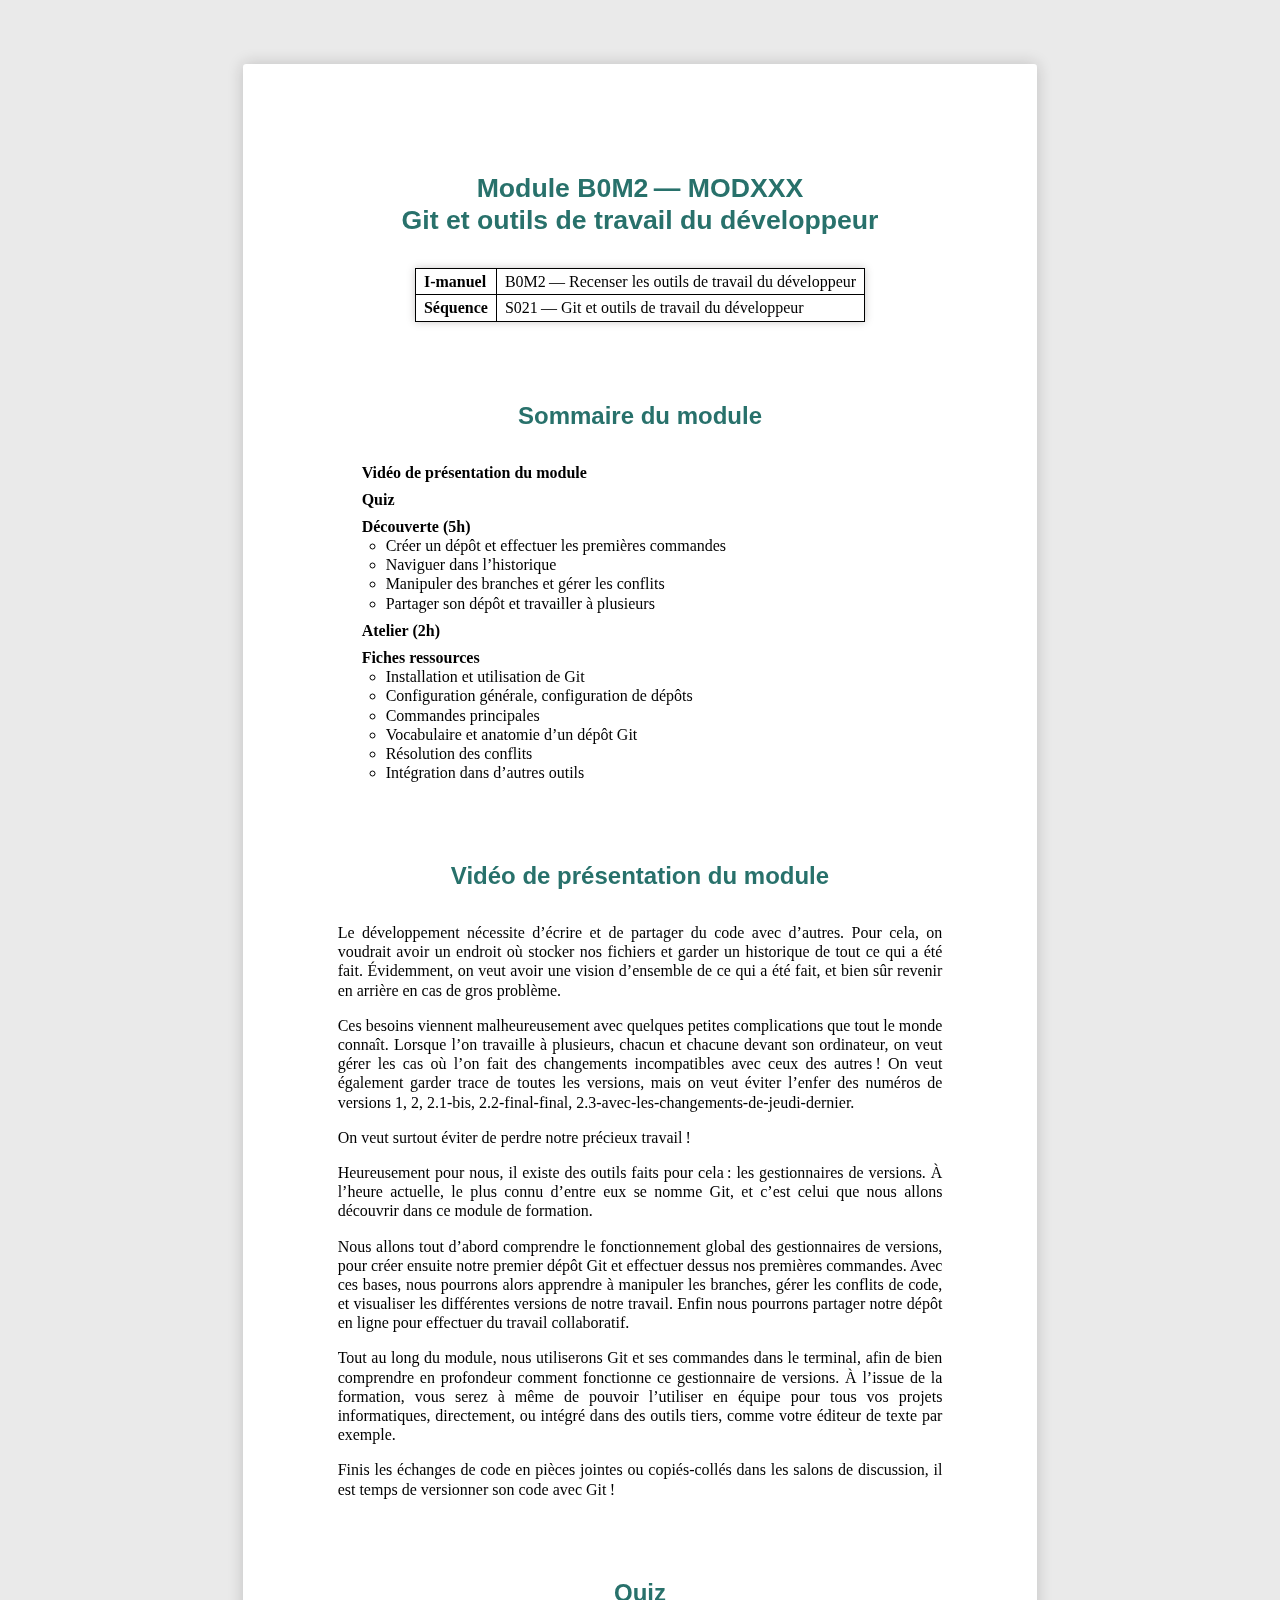
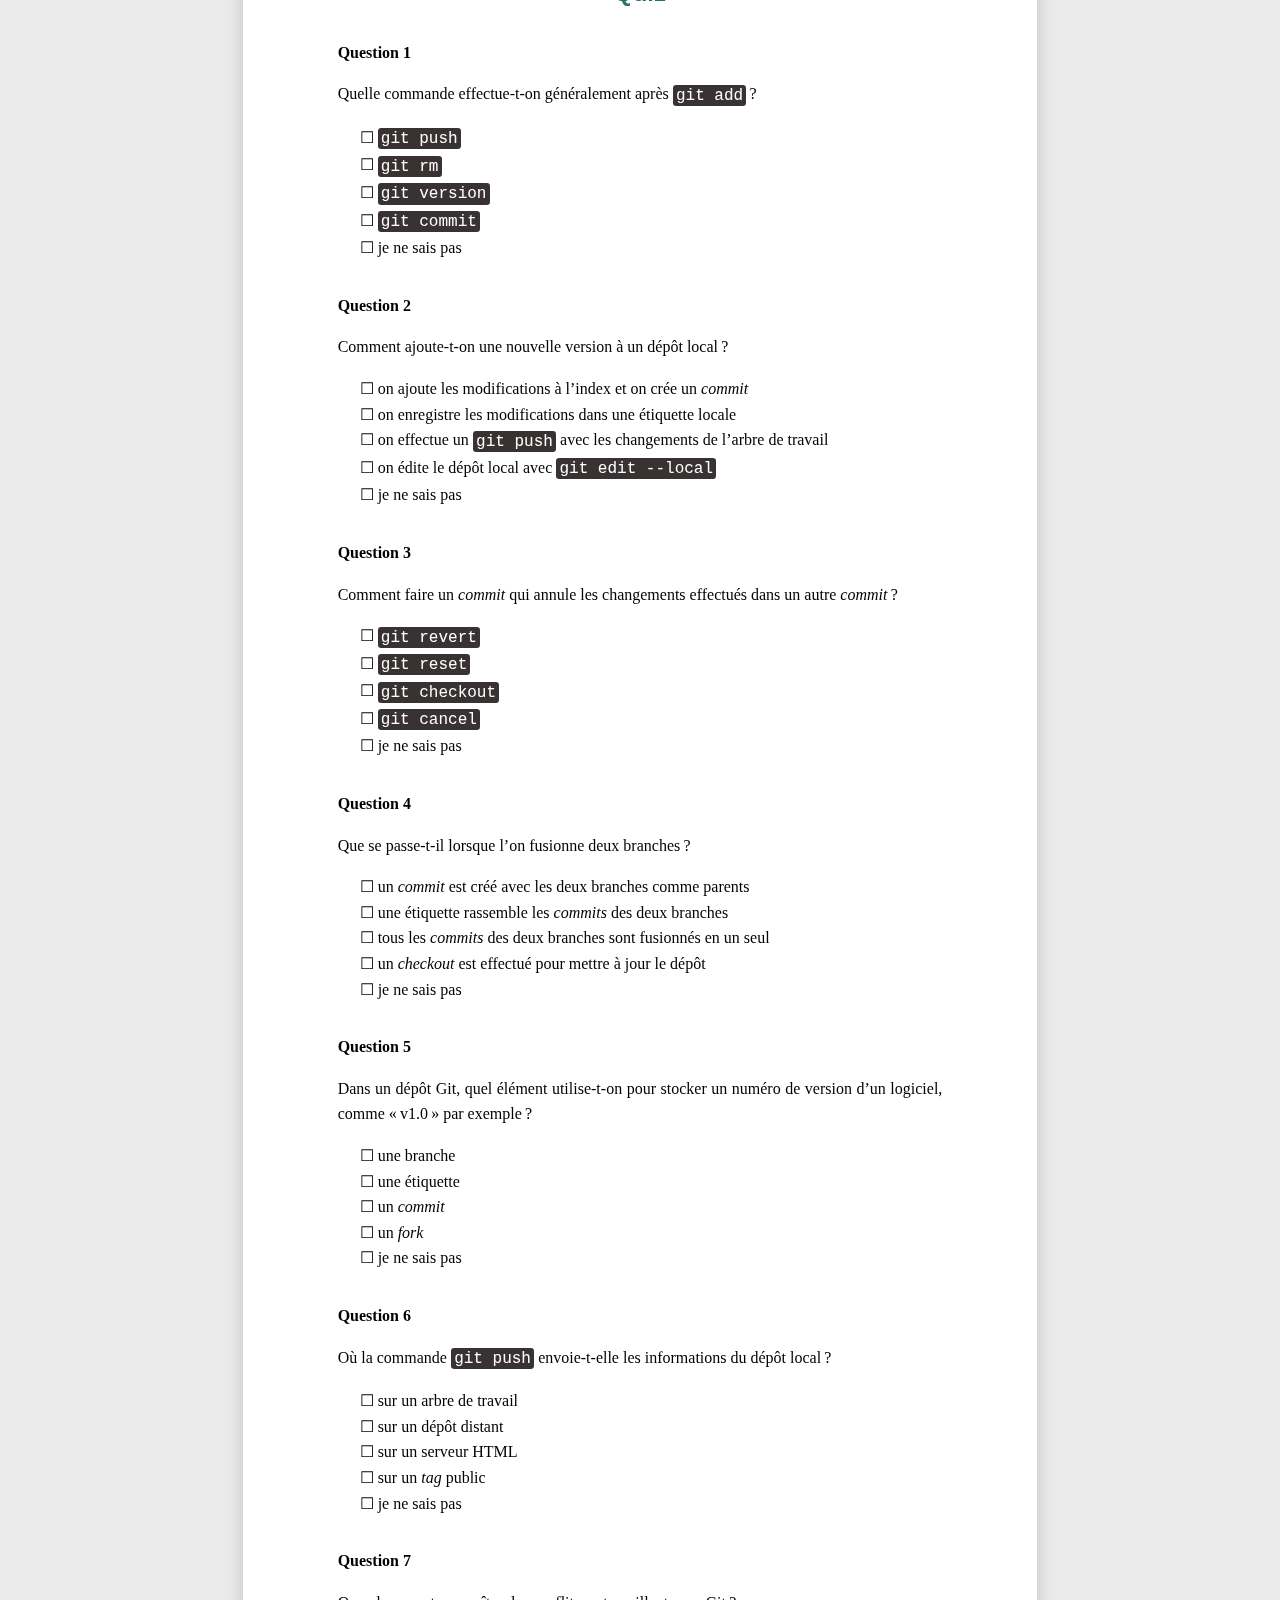
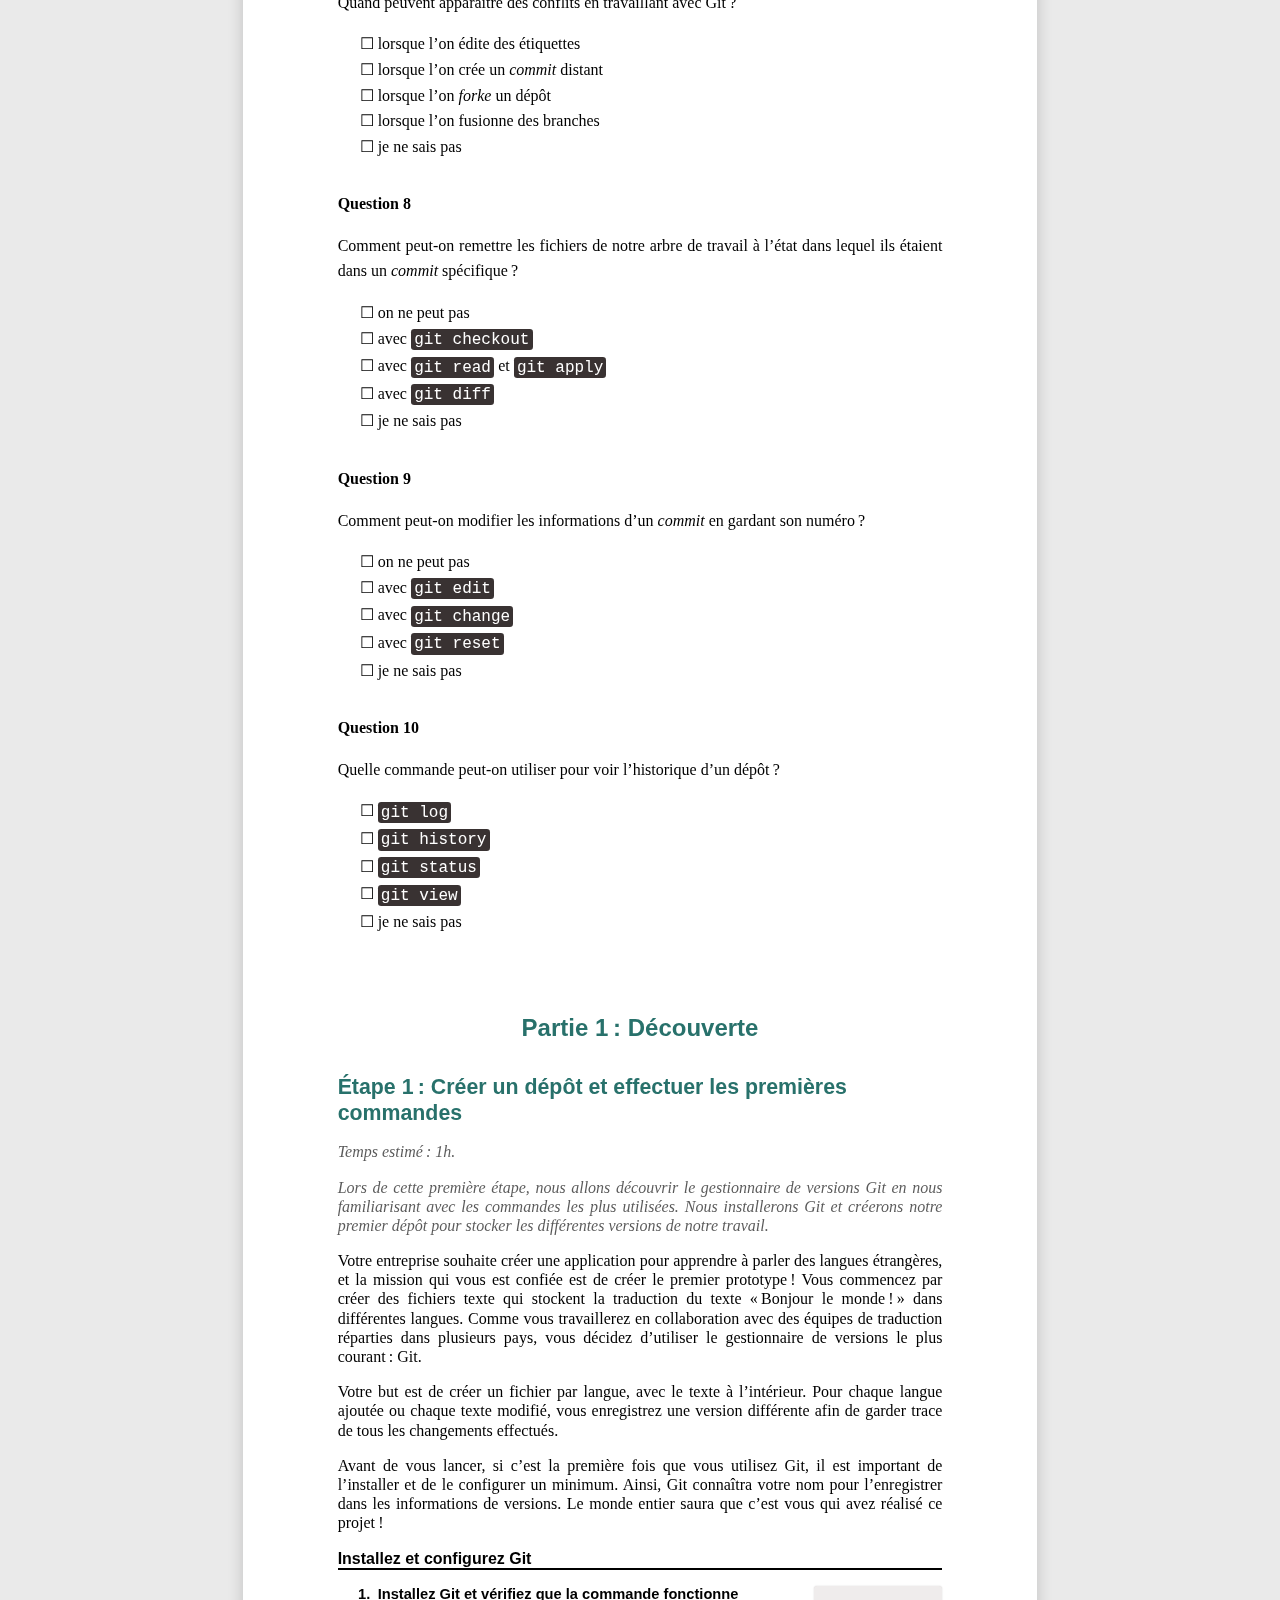
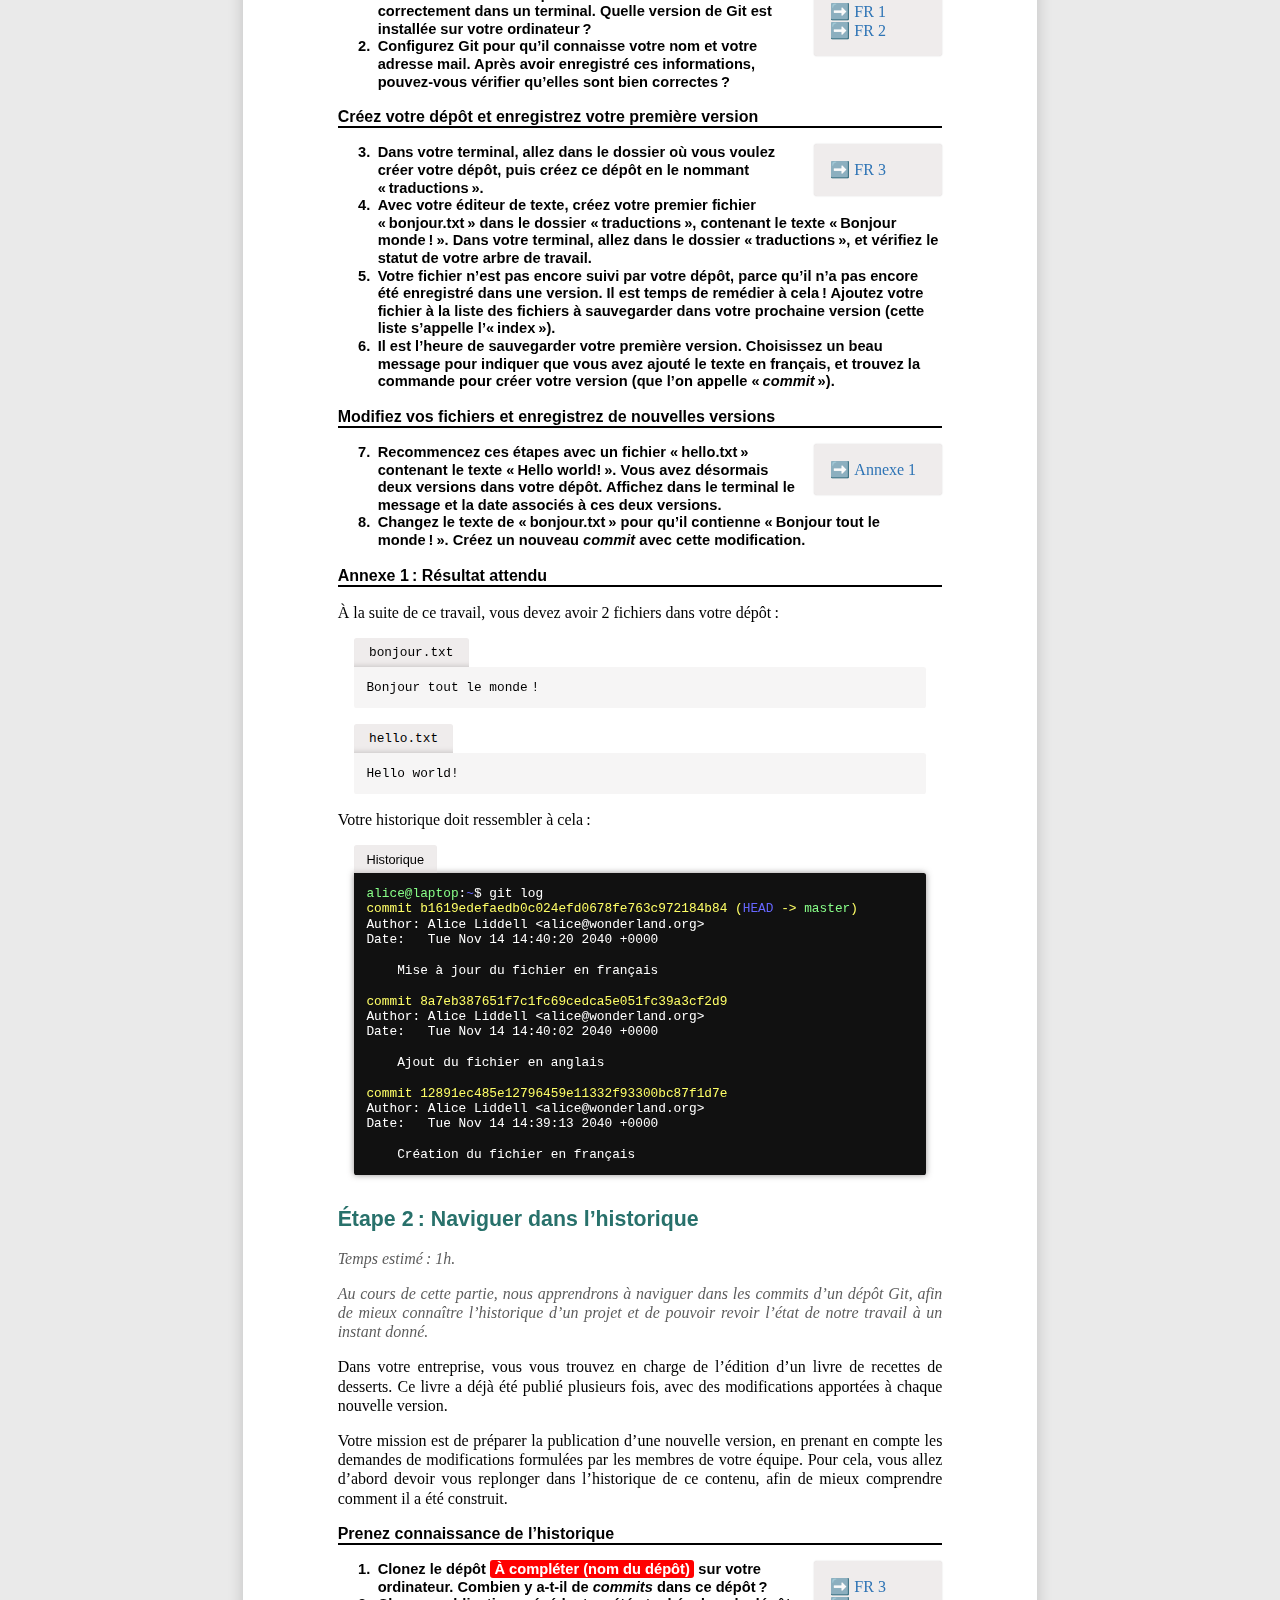
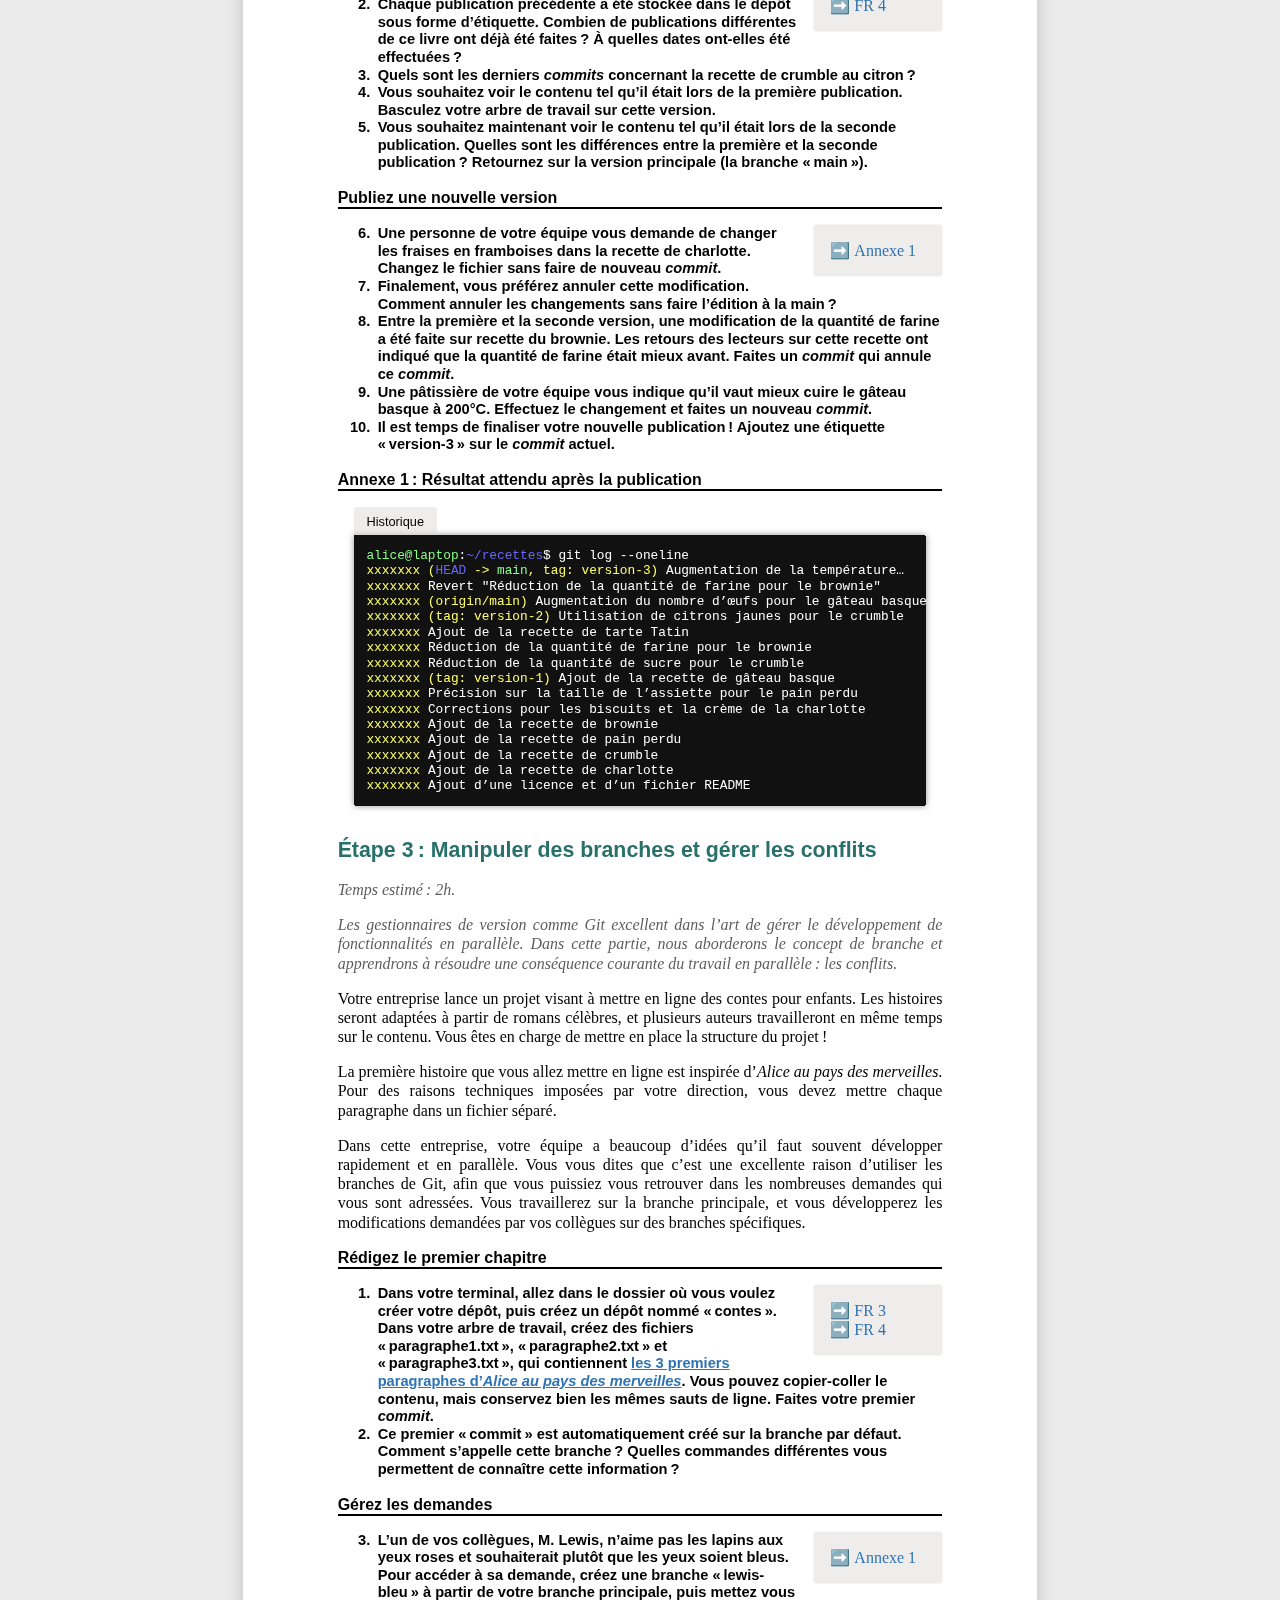
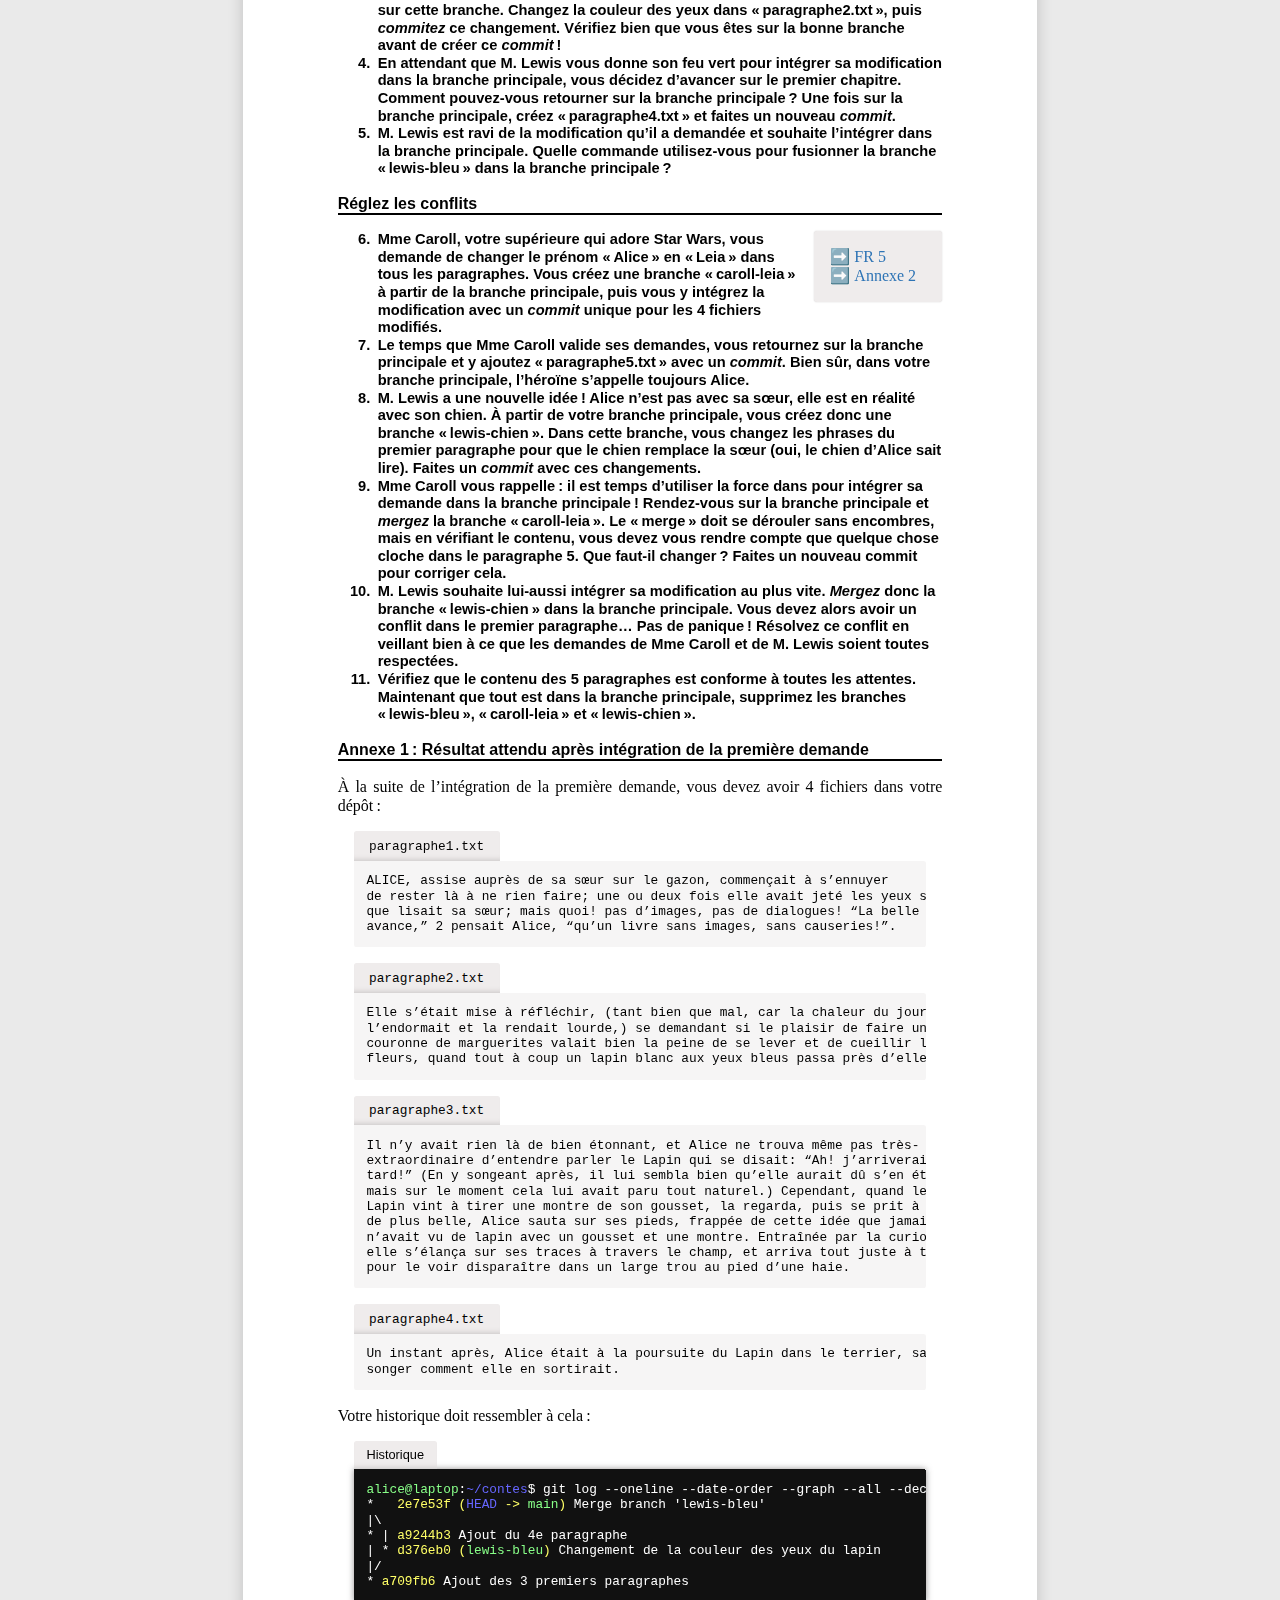
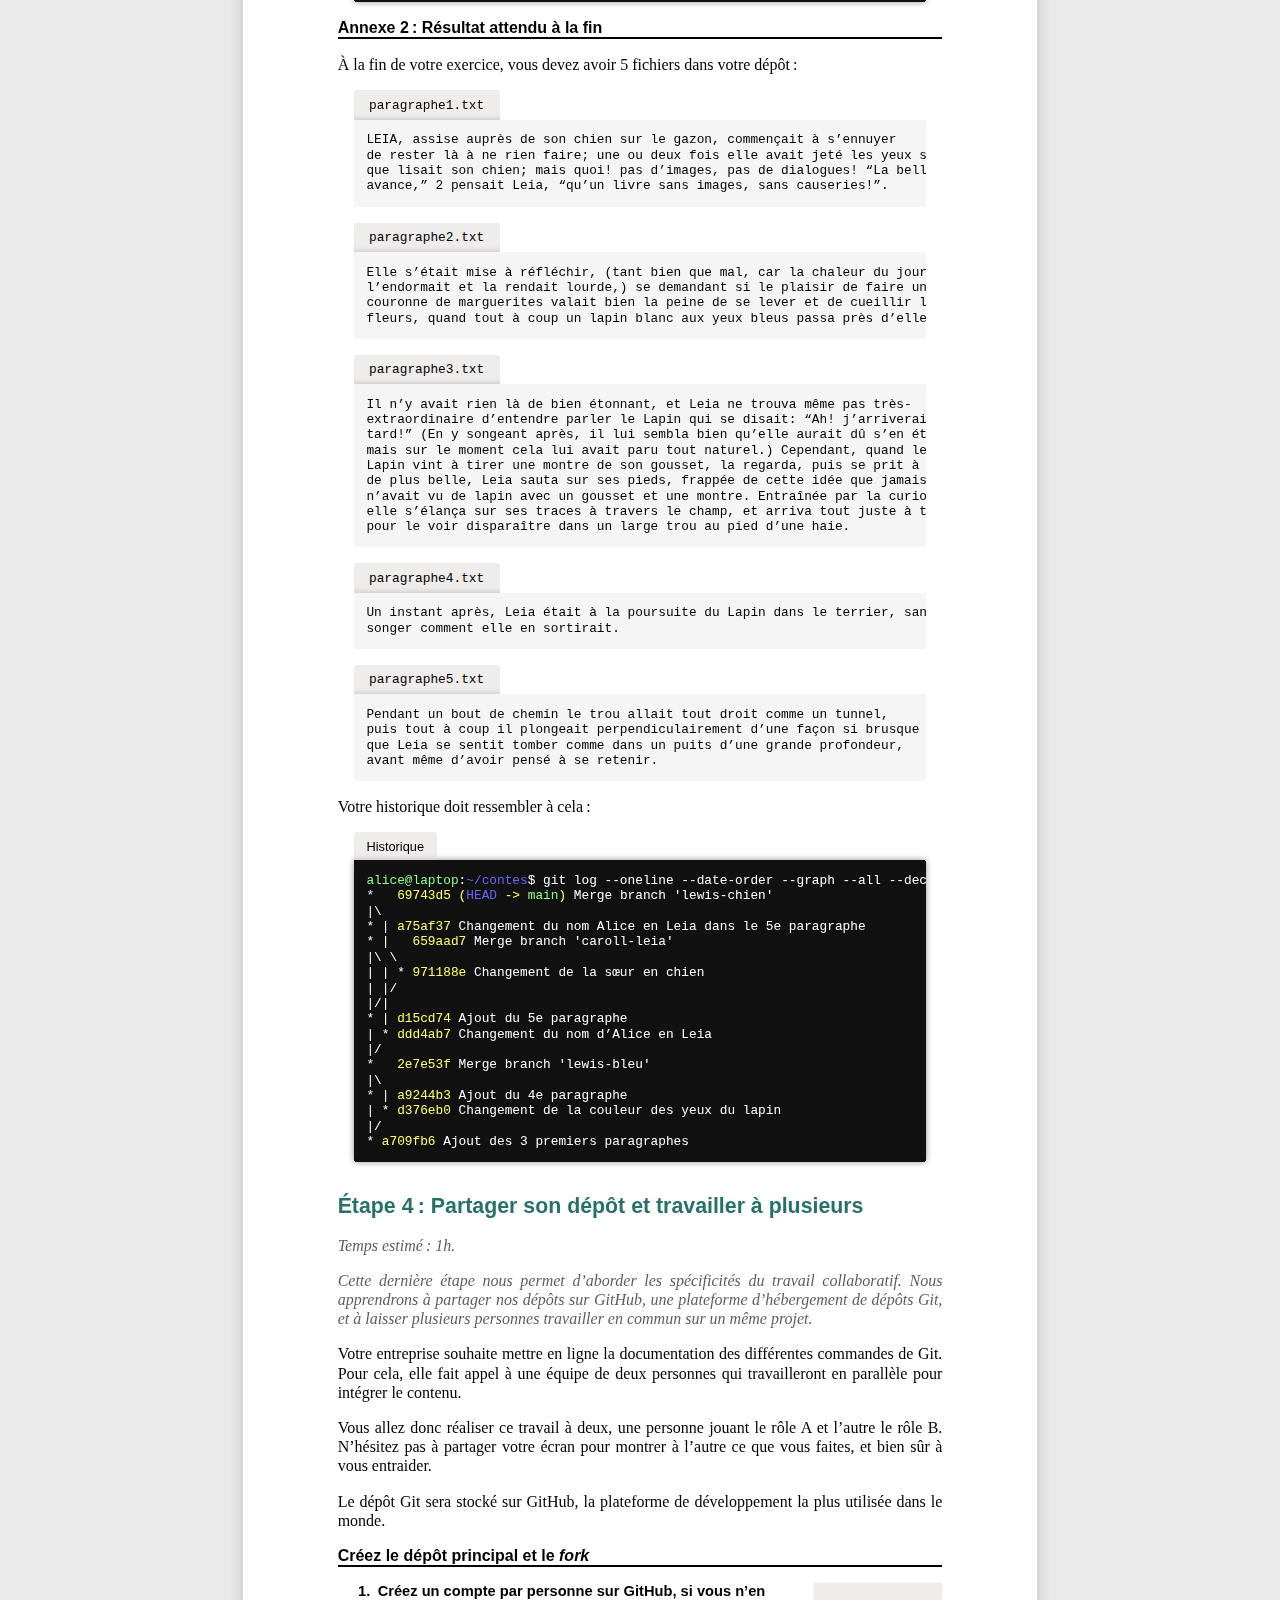
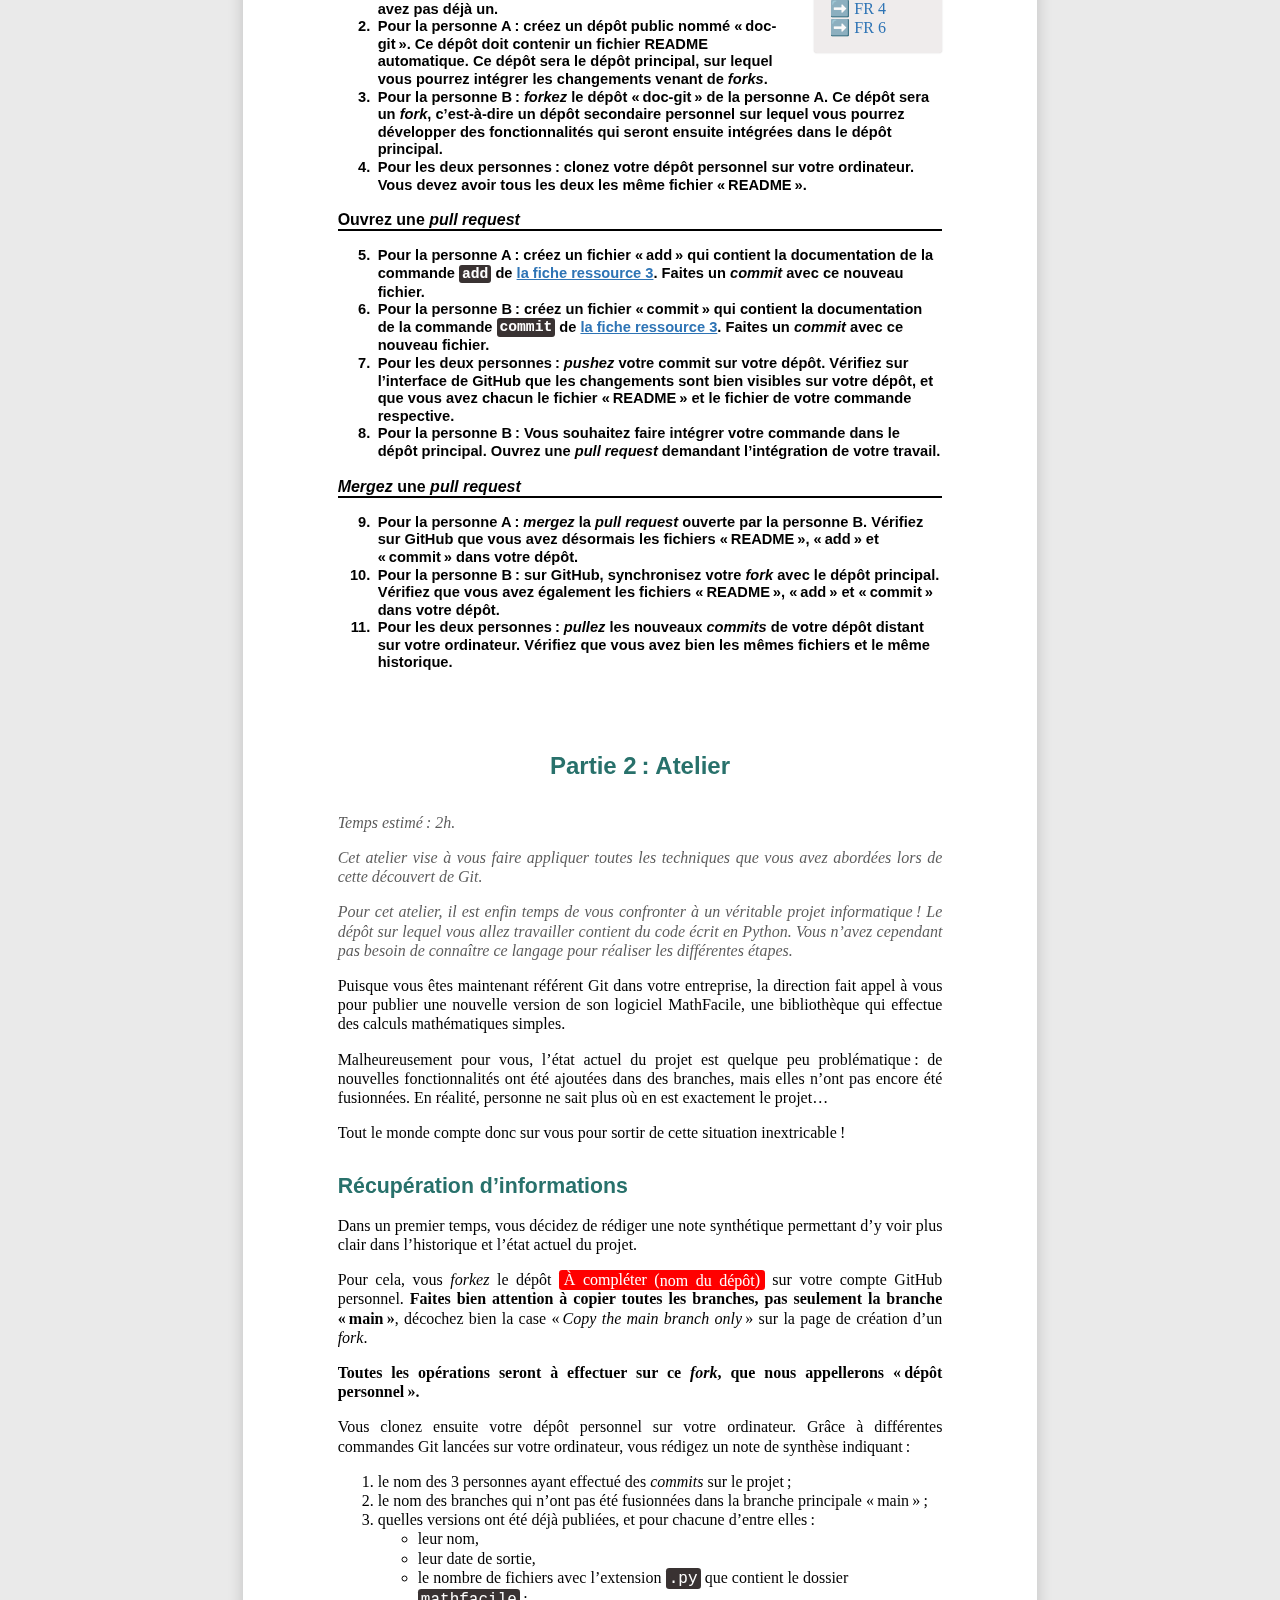
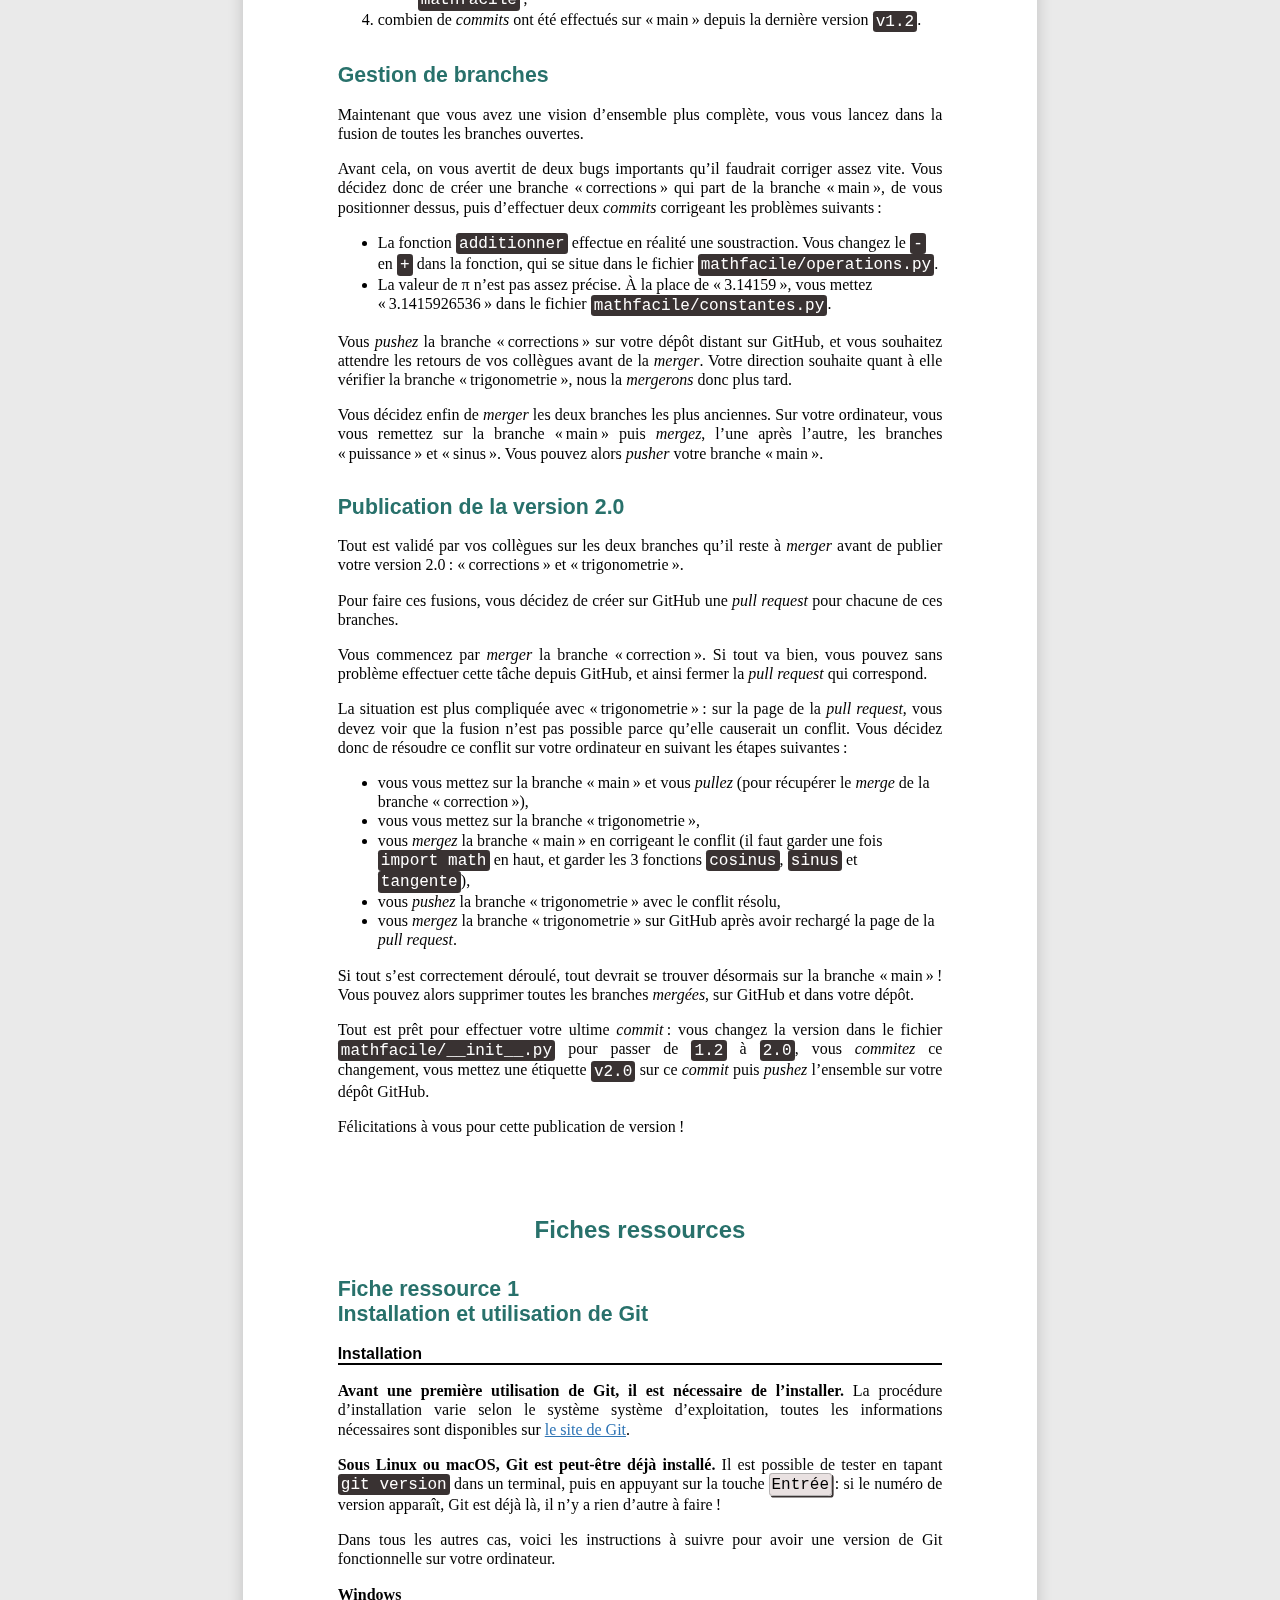
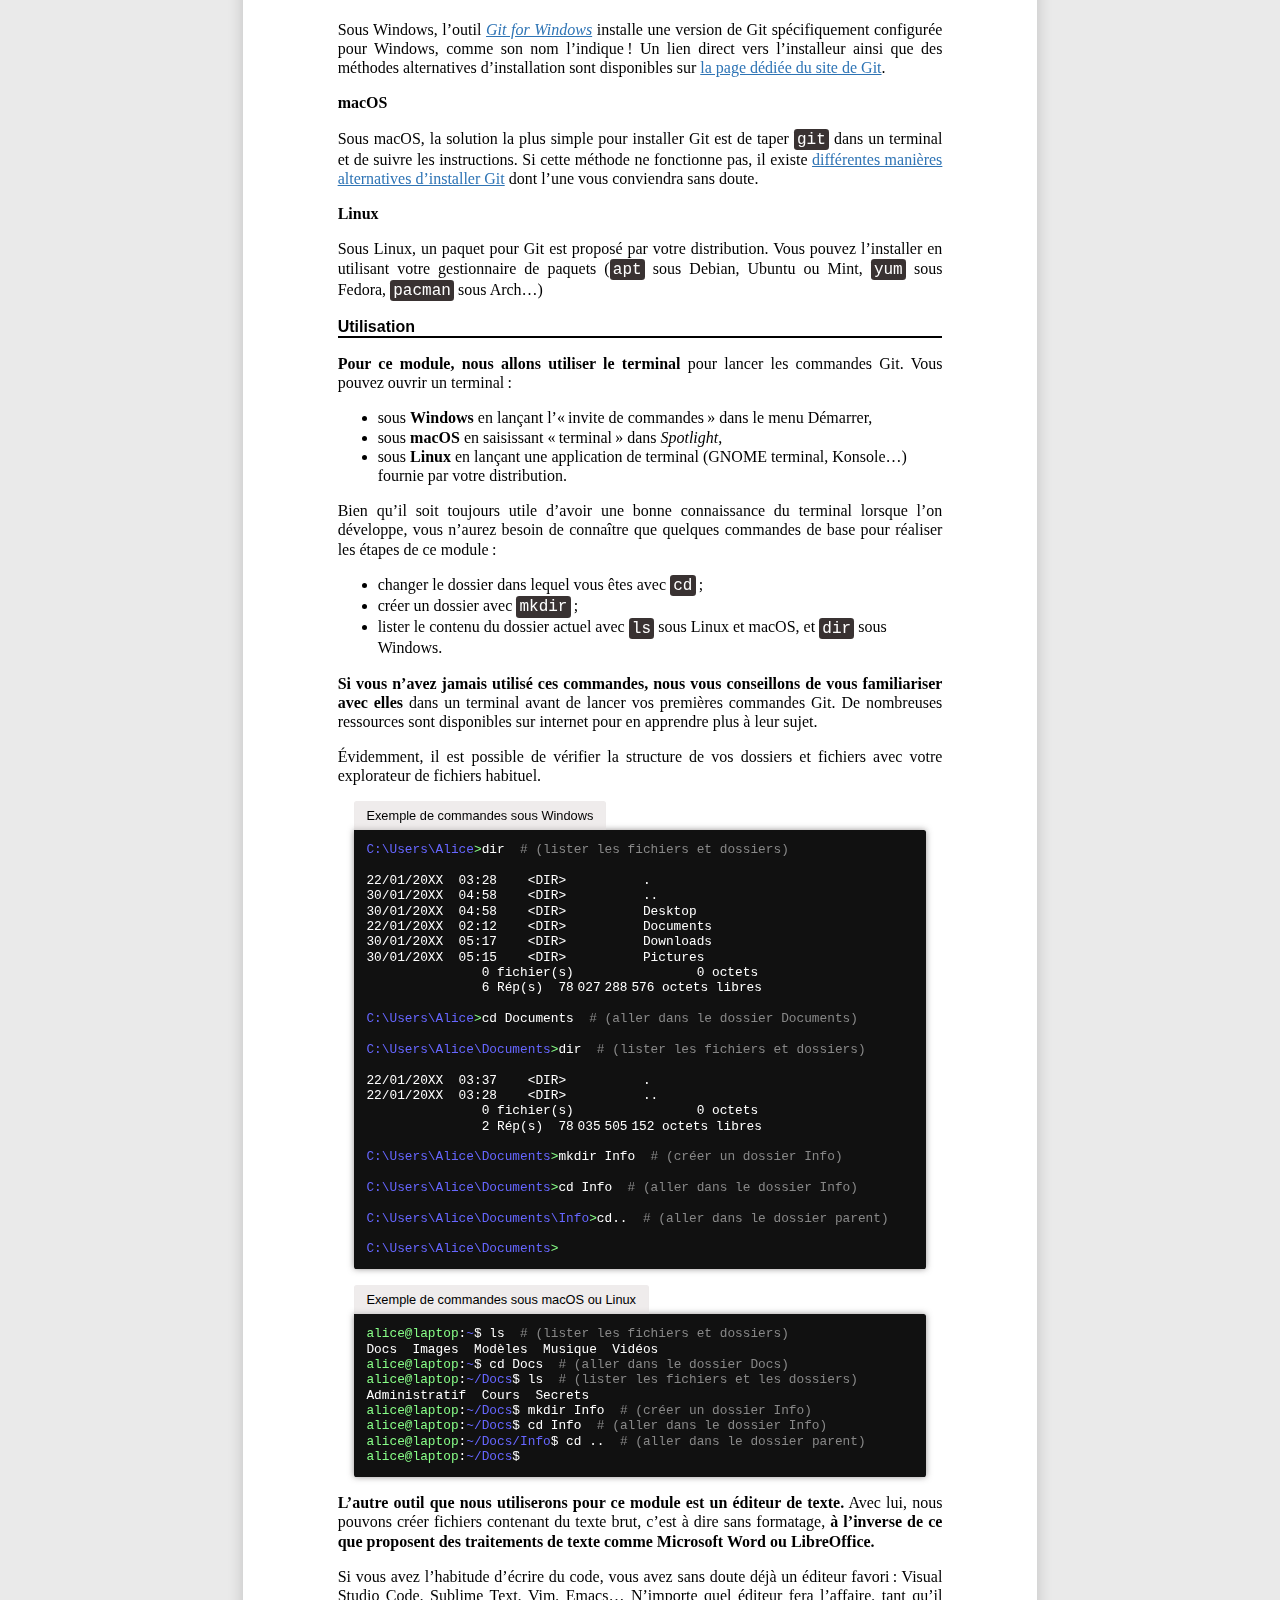
==== git/index.html @ b13d6da4 "Ajout des informations sur l’éditeur pour le message d’un commit" ====
<!doctype html>
<html>
  <head>
    <link rel="stylesheet" href="../style.css" />
    <title>Git et outils de travail du développeur</title>
    <meta charset="utf-8" />
  </head>

  <body>
    <header>
      <h1>
        Module B0M2 — MODXXX<br />
        Git et outils de travail du développeur
      </h1>

      <table>
        <tbody>
          <tr>
            <th>I-manuel</th>
            <td>B0M2 — Recenser les outils de travail du développeur</td>
          </tr>
          <tr>
            <th>Séquence</th>
            <td>S021 — Git et outils de travail du développeur</td>
          </tr>
        </tbody>
      </table>
    </header>

    <aside id="sommaire">
      <h2>Sommaire du module</h2>
      <ul>
        <li><a href="#video">Vidéo de présentation du module</a></li>
        <li><a href="#quiz">Quiz</a></li>
        <li>
          <a href="#decouverte">Découverte (5h)</a>
          <ul>
            <li><a href="#depot-et-commandes">Créer un dépôt et effectuer les premières commandes</a></li>
            <li><a href="#navigation">Naviguer dans l’historique</a></li>
            <li><a href="#branches-et-conflits">Manipuler des branches et gérer les conflits</a></li>
            <li><a href="#partage">Partager son dépôt et travailler à plusieurs</a></li>
          </ul>
        </li>
        <li>
          <a href="#atelier">Atelier (2h)</a>
        </li>
        <li>
          <a href="#fiches-ressources">Fiches ressources</a>
          <ul>
            <li><a href="#installation">Installation et utilisation de Git</a></li>
            <li><a href="#configuration">Configuration générale, configuration de dépôts</a></li>
            <li><a href="#commandes">Commandes principales</a></li>
            <li><a href="#vocabulaire">Vocabulaire et anatomie d’un dépôt Git</a></li>
            <li><a href="#conflits">Résolution des conflits</a></li>
            <li><a href="#integration">Intégration dans d’autres outils</a></li>
          </ul>
        </li>
      </ul>
    </aside>

    <main>

      <section id="video">
        <h2>Vidéo de présentation du module</h2>
        <p>
          Le développement nécessite d’écrire et de partager du code avec
          d’autres. Pour cela, on voudrait avoir un endroit où stocker nos
          fichiers et garder un historique de tout ce qui a été fait. Évidemment,
          on veut avoir une vision d’ensemble de ce qui a été fait, et bien sûr
          revenir en arrière en cas de gros problème.
        </p>
        <p>
          Ces besoins viennent malheureusement avec quelques petites
          complications que tout le monde connaît. Lorsque l’on travaille à
          plusieurs, chacun et chacune devant son ordinateur, on veut gérer les
          cas où l’on fait des changements incompatibles avec ceux des autres !
          On veut également garder trace de toutes les versions, mais on veut
          éviter l’enfer des numéros de versions 1, 2, 2.1-bis, 2.2-final-final,
          2.3-avec-les-changements-de-jeudi-dernier.
        </p>
        <p>
          On veut surtout éviter de perdre notre précieux travail !
        </p>
        <p>
          Heureusement pour nous, il existe des outils faits pour cela : les
          gestionnaires de versions. À l’heure actuelle, le plus connu d’entre
          eux se nomme Git, et c’est celui que nous allons découvrir dans ce
          module de formation.
        </p>
        <p>
          Nous allons tout d’abord comprendre le fonctionnement global des
          gestionnaires de versions, pour créer ensuite notre premier dépôt Git
          et effectuer dessus nos premières commandes. Avec ces bases, nous
          pourrons alors apprendre à manipuler les branches, gérer les conflits
          de code, et visualiser les différentes versions de notre travail.
          Enfin nous pourrons partager notre dépôt en ligne pour effectuer du
          travail collaboratif.
        </p>
        <p>
          Tout au long du module, nous utiliserons Git et ses commandes dans le
          terminal, afin de bien comprendre en profondeur comment fonctionne ce
          gestionnaire de versions. À l’issue de la formation, vous serez à
          même de pouvoir l’utiliser en équipe pour tous vos projets
          informatiques, directement, ou intégré dans des outils tiers, comme
          votre éditeur de texte par exemple.
        </p>
        <p>
          Finis les échanges de code en pièces jointes ou copiés-collés dans les
          salons de discussion, il est temps de versionner son code avec Git !
        </p>
      </section>


      <section id="quiz">
        <h2>Quiz</h2>
        <ul>
          <li>
            <p>
              Quelle commande effectue-t-on généralement après
              <code>git add</code> ?
            </p>
            <ul>
              <li><code>git push</code></li>
              <li><code>git rm</code></li>
              <li><code>git version</code></li>
              <li><code>git commit</code></li>
              <li>je ne sais pas</li>
            </ul>
          </li>
          <li>
            <p>
              Comment ajoute-t-on une nouvelle version à un dépôt local ?
            </p>
            <ul>
              <li>on ajoute les modifications à l’index et on crée un <em>commit</em></li>
              <li>on enregistre les modifications dans une étiquette locale</li>
              <li>on effectue un <code>git push</code> avec les changements de l’arbre de travail</li>
              <li>on édite le dépôt local avec <code>git edit --local</code></li>
              <li>je ne sais pas</li>
            </ul>
          </li>
          <li>
            <p>
              Comment faire un <em>commit</em> qui annule les changements
              effectués dans un autre <em>commit</em> ?
            </p>
            <ul>
              <li><code>git revert</code></li>
              <li><code>git reset</code></li>
              <li><code>git checkout</code></li>
              <li><code>git cancel</code></li>
              <li>je ne sais pas</li>
            </ul>
          </li>
          <li>
            <p>
              Que se passe-t-il lorsque l’on fusionne deux branches ?
            </p>
            <ul>
              <li>un <em>commit</em> est créé avec les deux branches comme parents</li>
              <li>une étiquette rassemble les <em>commits</em> des deux branches</li>
              <li>tous les <em>commits</em> des deux branches sont fusionnés en un seul</li>
              <li>un <em>checkout</em> est effectué pour mettre à jour le dépôt</li>
              <li>je ne sais pas</li>
            </ul>
          </li>
          <li>
            <p>
              Dans un dépôt Git, quel élément utilise-t-on pour stocker un
              numéro de version d’un logiciel, comme « v1.0 » par exemple ?
            </p>
            <ul>
              <li>une branche</li>
              <li>une étiquette</li>
              <li>un <em>commit</em></li>
              <li>un <em>fork</em></li>
              <li>je ne sais pas</li>
            </ul>
          </li>
          <li>
            <p>
              Où la commande <code>git push</code> envoie-t-elle les
              informations du dépôt local ?
            </p>
            <ul>
              <li>sur un arbre de travail</li>
              <li>sur un dépôt distant</li>
              <li>sur un serveur HTML</li>
              <li>sur un <em>tag</em> public</li>
              <li>je ne sais pas</li>
            </ul>
          </li>
          <li>
            <p>
              Quand peuvent apparaître des conflits en travaillant avec Git ?
            </p>
            <ul>
              <li>lorsque l’on édite des étiquettes</li>
              <li>lorsque l’on crée un <em>commit</em> distant</li>
              <li>lorsque l’on <em>forke</em> un dépôt</li>
              <li>lorsque l’on fusionne des branches</li>
              <li>je ne sais pas</li>
            </ul>
          </li>
          <li>
            <p>
              Comment peut-on remettre les fichiers de notre arbre de travail à
              l’état dans lequel ils étaient dans un <em>commit</em>
              spécifique ?
            </p>
            <ul>
              <li>on ne peut pas</li>
              <li>avec <code>git checkout</code></li>
              <li>avec <code>git read</code> et <code>git apply</code></li>
              <li>avec <code>git diff</code></li>
              <li>je ne sais pas</li>
            </ul>
          </li>
          <li>
            <p>
              Comment peut-on modifier les informations d’un <em>commit</em> en
              gardant son numéro ?
            </p>
            <ul>
              <li>on ne peut pas</li>
              <li>avec <code>git edit</code></li>
              <li>avec <code>git change</code></li>
              <li>avec <code>git reset</code></li>
              <li>je ne sais pas</li>
            </ul>
          </li>
          <li>
            <p>
              Quelle commande peut-on utiliser pour voir l’historique d’un
              dépôt ?
            </p>
            <ul>
              <li><code>git log</code></li>
              <li><code>git history</code></li>
              <li><code>git status</code></li>
              <li><code>git view</code></li>
              <li>je ne sais pas</li>
            </ul>
          </li>
        </ul>
      </section>


      <section id="decouverte">
        <h2>Découverte</h2>

        <section id="depot-et-commandes">
          <h3>Créer un dépôt et effectuer les premières commandes</h3>
          <section class="introduction">
            <p>Temps estimé : 1h.</p>
            <p>
              Lors de cette première étape, nous allons découvrir le
              gestionnaire de versions Git en nous familiarisant avec les
              commandes les plus utilisées. Nous installerons Git et créerons
              notre premier dépôt pour stocker les différentes versions de
              notre travail.
            </p>
          </section>
          <section class="sujet">
            <p>
              Votre entreprise souhaite créer une application pour apprendre à
              parler des langues étrangères, et la mission qui vous est confiée
              est de créer le premier prototype ! Vous commencez par créer des
              fichiers texte qui stockent la traduction du texte « Bonjour le
              monde ! » dans différentes langues. Comme vous travaillerez en
              collaboration avec des équipes de traduction réparties dans
              plusieurs pays, vous décidez d’utiliser le gestionnaire de
              versions le plus courant : Git.
            </p>
            <p>
              Votre but est de créer un fichier par langue, avec le texte à
              l’intérieur. Pour chaque langue ajoutée ou chaque texte modifié,
              vous enregistrez une version différente afin de garder trace de
              tous les changements effectués.
            </p>
            <p>
              Avant de vous lancer, si c’est la première fois que vous utilisez
              Git, il est important de l’installer et de le configurer un
              minimum. Ainsi, Git connaîtra votre nom pour l’enregistrer dans
              les informations de versions. Le monde entier saura que c’est
              vous qui avez réalisé ce projet !
            </p>
          </section>
          <section class="questions">
            <h4>Installez et configurez Git</h4>
            <aside class="documents">
              <ul>
                <li><a href="#installation">FR 1</a></li>
                <li><a href="#configuration">FR 2</a></li>
              </ul>
            </aside>
            <ol>
              <li>
                Installez Git et vérifiez que la commande fonctionne
                correctement dans un terminal. Quelle version de Git est
                installée sur votre ordinateur ?
              </li>
              <li>
                Configurez Git pour qu’il connaisse votre nom et votre adresse
                mail. Après avoir enregistré ces informations, pouvez-vous
                vérifier qu’elles sont bien correctes ?
              </li>
            </ol>
            <h4>Créez votre dépôt et enregistrez votre première version</h4>
            <aside class="documents">
              <ul>
                <li><a href="#commandes">FR 3</a></li>
              </ul>
            </aside>
            <ol>
              <li>
                Dans votre terminal, allez dans le dossier où vous voulez créer
                votre dépôt, puis créez ce dépôt en le nommant « traductions ».
              </li>
              <li>
                Avec votre éditeur de texte, créez votre premier fichier
                « bonjour.txt » dans le dossier « traductions », contenant le
                texte « Bonjour monde ! ». Dans votre terminal, allez dans le
                dossier « traductions », et vérifiez le statut de votre arbre
                de travail.
              </li>
              <li>
                Votre fichier n’est pas encore suivi par votre dépôt, parce
                qu’il n’a pas encore été enregistré dans une version. Il est
                temps de remédier à cela ! Ajoutez votre fichier à la liste des
                fichiers à sauvegarder dans votre prochaine version (cette
                liste s’appelle l’« index »).
              </li>
              <li>
                Il est l’heure de sauvegarder votre première version.
                Choisissez un beau message pour indiquer que vous avez ajouté
                le texte en français, et trouvez la commande pour créer votre
                version (que l’on appelle « <em>commit</em> »).
              </li>
            </ol>
            <h4>Modifiez vos fichiers et enregistrez de nouvelles versions</h4>
            <aside class="documents">
              <ul>
                <li><a href="#annexe-1-1">Annexe 1</a></li>
              </ul>
            </aside>
            <ol>
              <li>
                Recommencez ces étapes avec un fichier « hello.txt » contenant le
                texte « Hello world! ». Vous avez désormais deux versions dans
                votre dépôt. Affichez dans le terminal le message et la
                date associés à ces deux versions.
              </li>
              <li>
                Changez le texte de « bonjour.txt » pour qu’il contienne
                « Bonjour tout le monde ! ». Créez un nouveau <em>commit</em>
                avec cette modification.
              </li>
            </ol>
          </section>
          <section class="annexes">
            <h4 id="annexe-1-1">Résultat attendu</h4>
            <p>
              À la suite de ce travail, vous devez avoir 2 fichiers dans votre
              dépôt :
            </p>
            <figure class="fichier">
              <figcaption><code>bonjour.txt</code></figcaption>
              <pre>Bonjour tout le monde !</pre>
            </figure>
            <figure class="fichier">
              <figcaption><code>hello.txt</code></figcaption>
              <pre>Hello world!</pre>
            </figure>
            <p>
              Votre historique doit ressembler à cela :
            </p>
            <figure class="console">
              <figcaption>Historique</figcaption>
              <pre><code><span class="vert">alice@laptop</span>:<span class="bleu">~</span>$ git log
<span class="jaune">commit b1619edefaedb0c024efd0678fe763c972184b84 (<span class="bleu">HEAD</span> -> <span class="vert">master</span>)</span>
Author: Alice Liddell &lt;alice@wonderland.org>
Date:   Tue Nov 14 14:40:20 2040 +0000

    Mise à jour du fichier en français

<span class="jaune">commit 8a7eb387651f7c1fc69cedca5e051fc39a3cf2d9</span>
Author: Alice Liddell &lt;alice@wonderland.org>
Date:   Tue Nov 14 14:40:02 2040 +0000

    Ajout du fichier en anglais

<span class="jaune">commit 12891ec485e12796459e11332f93300bc87f1d7e</span>
Author: Alice Liddell &lt;alice@wonderland.org>
Date:   Tue Nov 14 14:39:13 2040 +0000

    Création du fichier en français</code></pre>
            </figure>
          </section>
        </section>

        <section id="navigation">
          <h3>Naviguer dans l’historique</h3>
          <section class="introduction">
            <p>Temps estimé : 1h.</p>
            <p>
              Au cours de cette partie, nous apprendrons à naviguer dans
              les <em>commits</em> d’un dépôt Git, afin de mieux connaître
              l’historique d’un projet et de pouvoir revoir l’état de notre
              travail à un instant donné.
            </p>
          </section>
          <section class="sujet">
            <p>
              Dans votre entreprise, vous vous trouvez en charge de l’édition
              d’un livre de recettes de desserts. Ce livre a déjà été publié
              plusieurs fois, avec des modifications apportées à chaque nouvelle
              version.
            </p>
            <p>
              Votre mission est de préparer la publication d’une nouvelle
              version, en prenant en compte les demandes de modifications
              formulées par les membres de votre équipe. Pour cela, vous allez
              d’abord devoir vous replonger dans l’historique de ce contenu,
              afin de mieux comprendre comment il a été construit.
            </p>
          </section>
          <section class="questions">
            <h4>Prenez connaissance de l’historique</h4>
            <aside class="documents">
              <ul>
                <li><a href="#commandes">FR 3</a></li>
                <li><a href="#vocabulaire">FR 4</a></li>
              </ul>
            </aside>
            <ol>
              <li>
                Clonez le dépôt <todo>nom du dépôt</todo> sur votre ordinateur.
                Combien y a-t-il de <em>commits</em> dans ce dépôt ?
              </li>
              <li>
                Chaque publication précédente a été stockée dans le dépôt sous
                forme d’étiquette. Combien de publications différentes de ce
                livre ont déjà été faites ? À quelles dates ont-elles été
                effectuées ?
              </li>
              <li>
                Quels sont les derniers <em>commits</em> concernant la recette
                de crumble au citron ?
              </li>
              <li>
                Vous souhaitez voir le contenu tel qu’il était lors de la
                première publication. Basculez votre arbre de travail sur cette
                version.
              </li>
              <li>
                Vous souhaitez maintenant voir le contenu tel qu’il était lors
                de la seconde publication. Quelles sont les différences entre
                la première et la seconde publication ? Retournez sur la
                version principale (la branche « main »).
              </li>
            </ol>
            <h4>Publiez une nouvelle version</h4>
            <aside class="documents">
              <ul>
                <li><a href="#annexe-2-1">Annexe 1</a></li>
              </ul>
            </aside>
            <ol>
              <li>
                Une personne de votre équipe vous demande de changer les
                fraises en framboises dans la recette de charlotte. Changez le
                fichier sans faire de nouveau <em>commit</em>.
              </li>
              <li>
                Finalement, vous préférez annuler cette modification. Comment
                annuler les changements sans faire l’édition à la main ?
              </li>
              <li>
                Entre la première et la seconde version, une modification de la
                quantité de farine a été faite sur recette du brownie. Les
                retours des lecteurs sur cette recette ont indiqué que la
                quantité de farine était mieux avant. Faites un <em>commit</em>
                qui annule ce <em>commit</em>.
              </li>
              <li>
                Une pâtissière de votre équipe vous indique qu’il vaut mieux
                cuire le gâteau basque à 200°C. Effectuez le changement et
                faites un nouveau <em>commit</em>.
              </li>
              <li>
                Il est temps de finaliser votre nouvelle publication ! Ajoutez
                une étiquette « version-3 » sur le <em>commit</em> actuel.
              </li>
            </ol>
          </section>
          <section class="annexes">
            <h4 id="annexe-2-1">Résultat attendu après la publication</h4>
            <figure class="console">
              <figcaption>Historique</figcaption>
              <pre><code><span class="vert">alice@laptop</span>:<span class="bleu">~/recettes</span>$ git log --oneline
<span class="jaune">xxxxxxx (<span class="bleu">HEAD</span> -> <span class="vert">main</span>, tag: version-3)</span> Augmentation de la température…
<span class="jaune">xxxxxxx</span> Revert "Réduction de la quantité de farine pour le brownie"
<span class="jaune">xxxxxxx (origin/main)</span> Augmentation du nombre d’œufs pour le gâteau basque
<span class="jaune">xxxxxxx (tag: version-2)</span> Utilisation de citrons jaunes pour le crumble
<span class="jaune">xxxxxxx</span> Ajout de la recette de tarte Tatin
<span class="jaune">xxxxxxx</span> Réduction de la quantité de farine pour le brownie
<span class="jaune">xxxxxxx</span> Réduction de la quantité de sucre pour le crumble
<span class="jaune">xxxxxxx (tag: version-1)</span> Ajout de la recette de gâteau basque
<span class="jaune">xxxxxxx</span> Précision sur la taille de l’assiette pour le pain perdu
<span class="jaune">xxxxxxx</span> Corrections pour les biscuits et la crème de la charlotte
<span class="jaune">xxxxxxx</span> Ajout de la recette de brownie
<span class="jaune">xxxxxxx</span> Ajout de la recette de pain perdu
<span class="jaune">xxxxxxx</span> Ajout de la recette de crumble
<span class="jaune">xxxxxxx</span> Ajout de la recette de charlotte
<span class="jaune">xxxxxxx</span> Ajout d’une licence et d’un fichier README</code></pre>
            </figure>
          </section>
        </section>

        <section id="branches-et-conflits">
          <h3>Manipuler des branches et gérer les conflits</h3>
          <section class="introduction">
            <p>Temps estimé : 2h.</p>
            <p>
              Les gestionnaires de version comme Git excellent dans l’art de
              gérer le développement de fonctionnalités en parallèle. Dans
              cette partie, nous aborderons le concept de branche et
              apprendrons à résoudre une conséquence courante du travail en
              parallèle : les conflits.
            </p>
          </section>
          <section class="sujet">
            <p>
              Votre entreprise lance un projet visant à mettre en ligne des
              contes pour enfants. Les histoires seront adaptées à partir de
              romans célèbres, et plusieurs auteurs travailleront en même temps
              sur le contenu. Vous êtes en charge de mettre en place la
              structure du projet !
            </p>
            <p>
              La première histoire que vous allez mettre en ligne est inspirée
              d’<em>Alice au pays des merveilles</em>. Pour des raisons
              techniques imposées par votre direction, vous devez mettre chaque
              paragraphe dans un fichier séparé.
            </p>
            <p>
              Dans cette entreprise, votre équipe a beaucoup d’idées qu’il faut
              souvent développer rapidement et en parallèle. Vous vous dites
              que c’est une excellente raison d’utiliser les branches de Git,
              afin que vous puissiez vous retrouver dans les nombreuses
              demandes qui vous sont adressées. Vous travaillerez sur la
              branche principale, et vous développerez les modifications
              demandées par vos collègues sur des branches spécifiques.
            </p>
          </section>
          <section class="questions">
            <h4>Rédigez le premier chapitre</h4>
            <aside class="documents">
              <ul>
                <li><a href="#commandes">FR 3</a></li>
                <li><a href="#vocabulaire">FR 4</a></li>
              </ul>
            </aside>
            <ol>
              <li>
                Dans votre terminal, allez dans le dossier où vous voulez créer
                votre dépôt, puis créez un dépôt nommé « contes ». Dans votre
                arbre de travail, créez des fichiers « paragraphe1.txt »,
                « paragraphe2.txt » et « paragraphe3.txt », qui contiennent
                <a href="https://www.gutenberg.org/cache/epub/55456/pg55456-images.html#ch_1">les 3 premiers paragraphes d’<em>Alice au pays des merveilles</em></a>.
                Vous pouvez copier-coller le contenu, mais conservez bien les
                mêmes sauts de ligne. Faites votre premier <em>commit</em>.
              </li>
              <li>
                Ce premier « commit » est automatiquement créé sur la branche
                par défaut. Comment s’appelle cette branche ? Quelles commandes
                différentes vous permettent de connaître cette information ?
              </li>
            </ol>
            <h4>Gérez les demandes</h4>
            <aside class="documents">
              <ul>
                <li><a href="#annexe-3-1">Annexe 1</a></li>
              </ul>
            </aside>
            <ol>
              <li>
                L’un de vos collègues, M. Lewis, n’aime pas les lapins aux yeux
                roses et souhaiterait plutôt que les yeux soient bleus. Pour
                accéder à sa demande, créez une branche « lewis-bleu » à partir
                de votre branche principale, puis mettez vous sur cette
                branche. Changez la couleur des yeux dans « paragraphe2.txt »,
                puis <em>commitez</em> ce changement. Vérifiez bien que vous
                êtes sur la bonne branche avant de créer ce <em>commit</em> !
              </li>
              <li>
                En attendant que M. Lewis vous donne son feu vert pour intégrer
                sa modification dans la branche principale, vous décidez
                d’avancer sur le premier chapitre. Comment pouvez-vous
                retourner sur la branche principale ? Une fois sur la branche
                principale, créez « paragraphe4.txt » et faites un
                nouveau <em>commit</em>.
              </li>
              <li>
                M. Lewis est ravi de la modification qu’il a demandée et
                souhaite l’intégrer dans la branche principale. Quelle commande
                utilisez-vous pour fusionner la branche « lewis-bleu » dans la
                branche principale ?
              </li>
            </ol>
            <h4>Réglez les conflits</h4>
            <aside class="documents">
              <ul>
                <li><a href="#conflits">FR 5</a></li>
                <li><a href="#annexe-3-2">Annexe 2</a></li>
              </ul>
            </aside>
            <ol>
              <li>
                Mme Caroll, votre supérieure qui adore Star Wars, vous demande
                de changer le prénom « Alice » en « Leia » dans tous les
                paragraphes. Vous créez une branche « caroll-leia » à partir de
                la branche principale, puis vous y intégrez la modification
                avec un <em>commit</em> unique pour les 4 fichiers modifiés.
              </li>
              <li>
                Le temps que Mme Caroll valide ses demandes, vous retournez sur
                la branche principale et y ajoutez « paragraphe5.txt » avec
                un <em>commit</em>. Bien sûr, dans votre branche principale,
                l’héroïne s’appelle toujours Alice.
              </li>
              <li>
                M. Lewis a une nouvelle idée ! Alice n’est pas avec sa sœur,
                elle est en réalité avec son chien. À partir de votre branche
                principale, vous créez donc une branche « lewis-chien ». Dans
                cette branche, vous changez les phrases du premier paragraphe
                pour que le chien remplace la sœur (oui, le chien d’Alice sait
                lire). Faites un <em>commit</em> avec ces changements.
              </li>
              <li>
                Mme Caroll vous rappelle : il est temps d’utiliser la force
                dans pour intégrer sa demande dans la branche principale !
                Rendez-vous sur la branche principale et <em>mergez</em> la
                branche « caroll-leia ». Le « merge » doit se dérouler sans
                encombres, mais en vérifiant le contenu, vous devez vous rendre
                compte que quelque chose cloche dans le paragraphe 5. Que
                faut-il changer ? Faites un nouveau commit pour corriger cela.
              </li>
              <li>
                M. Lewis souhaite lui-aussi intégrer sa modification au plus
                vite. <em>Mergez</em> donc la branche « lewis-chien » dans
                la branche principale. Vous devez alors avoir un conflit dans
                le premier paragraphe… Pas de panique ! Résolvez ce conflit en
                veillant bien à ce que les demandes de Mme Caroll et de M.
                Lewis soient toutes respectées.
              </li>
              <li>
                Vérifiez que le contenu des 5 paragraphes est conforme à toutes
                les attentes. Maintenant que tout est dans la branche
                principale, supprimez les branches « lewis-bleu »,
                « caroll-leia » et « lewis-chien ».
              </li>
            </ol>
          </section>
          <section class="annexes">
            <h4 id="annexe-3-1">Résultat attendu après intégration de la première demande</h4>
            <p>
              À la suite de l’intégration de la première demande, vous devez
              avoir 4 fichiers dans votre dépôt :
            </p>
            <figure class="fichier">
              <figcaption><code>paragraphe1.txt</code></figcaption>
              <pre>ALICE, assise auprès de sa sœur sur le gazon, commençait à s’ennuyer
de rester là à ne rien faire; une ou deux fois elle avait jeté les yeux sur le livre
que lisait sa sœur; mais quoi! pas d’images, pas de dialogues! “La belle
avance,” 2 pensait Alice, “qu’un livre sans images, sans causeries!”.</pre>
            </figure>
            <figure class="fichier">
              <figcaption><code>paragraphe2.txt</code></figcaption>
              <pre>Elle s’était mise à réfléchir, (tant bien que mal, car la chaleur du jour
l’endormait et la rendait lourde,) se demandant si le plaisir de faire une
couronne de marguerites valait bien la peine de se lever et de cueillir les
fleurs, quand tout à coup un lapin blanc aux yeux bleus passa près d’elle.</pre>
            </figure>
            <figure class="fichier">
              <figcaption><code>paragraphe3.txt</code></figcaption>
              <pre>Il n’y avait rien là de bien étonnant, et Alice ne trouva même pas très-
extraordinaire d’entendre parler le Lapin qui se disait: “Ah! j’arriverai trop
tard!” (En y songeant après, il lui sembla bien qu’elle aurait dû s’en étonner,
mais sur le moment cela lui avait paru tout naturel.) Cependant, quand le
Lapin vint à tirer une montre de son gousset, la regarda, puis se prit à courir
de plus belle, Alice sauta sur ses pieds, frappée de cette idée que jamais elle
n’avait vu de lapin avec un gousset et une montre. Entraînée par la curiosité
elle s’élança sur ses traces à travers le champ, et arriva tout juste à temps
pour le voir disparaître dans un large trou au pied d’une haie.</pre>
            </figure>
            <figure class="fichier">
              <figcaption><code>paragraphe4.txt</code></figcaption>
              <pre>Un instant après, Alice était à la poursuite du Lapin dans le terrier, sans
songer comment elle en sortirait.</pre>
            </figure>
            <p>
              Votre historique doit ressembler à cela :
            </p>
            <figure class="console">
              <figcaption>Historique</figcaption>
              <pre><code><span class="vert">alice@laptop</span>:<span class="bleu">~/contes</span>$ git log --oneline --date-order --graph --all --decorate
*   <span class="jaune">2e7e53f (<span class="bleu">HEAD</span> -> <span class="vert">main</span>)</span> Merge branch 'lewis-bleu'
|\  
* | <span class="jaune">a9244b3</span> Ajout du 4e paragraphe
| * <span class="jaune">d376eb0 (<span class="vert">lewis-bleu</span>)</span> Changement de la couleur des yeux du lapin
|/  
* <span class="jaune">a709fb6</span> Ajout des 3 premiers paragraphes</code></pre>
            </figure>

            <h4 id="annexe-3-2">Résultat attendu à la fin</h4>
            <p>
              À la fin de votre exercice, vous devez avoir 5 fichiers dans
              votre dépôt :
            </p>
            <figure class="fichier">
              <figcaption><code>paragraphe1.txt</code></figcaption>
              <pre>LEIA, assise auprès de son chien sur le gazon, commençait à s’ennuyer
de rester là à ne rien faire; une ou deux fois elle avait jeté les yeux sur le livre
que lisait son chien; mais quoi! pas d’images, pas de dialogues! “La belle
avance,” 2 pensait Leia, “qu’un livre sans images, sans causeries!”.</pre>
            </figure>
            <figure class="fichier">
              <figcaption><code>paragraphe2.txt</code></figcaption>
              <pre>Elle s’était mise à réfléchir, (tant bien que mal, car la chaleur du jour
l’endormait et la rendait lourde,) se demandant si le plaisir de faire une
couronne de marguerites valait bien la peine de se lever et de cueillir les
fleurs, quand tout à coup un lapin blanc aux yeux bleus passa près d’elle.</pre>
            </figure>
            <figure class="fichier">
              <figcaption><code>paragraphe3.txt</code></figcaption>
              <pre>Il n’y avait rien là de bien étonnant, et Leia ne trouva même pas très-
extraordinaire d’entendre parler le Lapin qui se disait: “Ah! j’arriverai trop
tard!” (En y songeant après, il lui sembla bien qu’elle aurait dû s’en étonner,
mais sur le moment cela lui avait paru tout naturel.) Cependant, quand le
Lapin vint à tirer une montre de son gousset, la regarda, puis se prit à courir
de plus belle, Leia sauta sur ses pieds, frappée de cette idée que jamais elle
n’avait vu de lapin avec un gousset et une montre. Entraînée par la curiosité
elle s’élança sur ses traces à travers le champ, et arriva tout juste à temps
pour le voir disparaître dans un large trou au pied d’une haie.</pre>
            </figure>
            <figure class="fichier">
              <figcaption><code>paragraphe4.txt</code></figcaption>
              <pre>Un instant après, Leia était à la poursuite du Lapin dans le terrier, sans
songer comment elle en sortirait.</pre>
            </figure>
            <figure class="fichier">
              <figcaption><code>paragraphe5.txt</code></figcaption>
              <pre>Pendant un bout de chemin le trou allait tout droit comme un tunnel,
puis tout à coup il plongeait perpendiculairement d’une façon si brusque
que Leia se sentit tomber comme dans un puits d’une grande profondeur,
avant même d’avoir pensé à se retenir.</pre>
            </figure>
            <p>
              Votre historique doit ressembler à cela :
            </p>
            <figure class="console">
              <figcaption>Historique</figcaption>
              <pre><code><span class="vert">alice@laptop</span>:<span class="bleu">~/contes</span>$ git log --oneline --date-order --graph --all --decorate
*   <span class="jaune">69743d5 (<span class="bleu">HEAD</span> -> <span class="vert">main</span>)</span> Merge branch 'lewis-chien'
|\  
* | <span class="jaune">a75af37</span> Changement du nom Alice en Leia dans le 5e paragraphe
* |   <span class="jaune">659aad7</span> Merge branch 'caroll-leia'
|\ \  
| | * <span class="jaune">971188e</span> Changement de la sœur en chien
| |/  
|/|   
* | <span class="jaune">d15cd74</span> Ajout du 5e paragraphe
| * <span class="jaune">ddd4ab7</span> Changement du nom d’Alice en Leia
|/  
*   <span class="jaune">2e7e53f</span> Merge branch 'lewis-bleu'
|\  
* | <span class="jaune">a9244b3</span> Ajout du 4e paragraphe
| * <span class="jaune">d376eb0</span> Changement de la couleur des yeux du lapin
|/  
* <span class="jaune">a709fb6</span> Ajout des 3 premiers paragraphes</code></pre>
            </figure>
          </section>
        </section>

        <section id="partage">
          <h3>Partager son dépôt et travailler à plusieurs</h3>
          <section class="introduction">
            <p>Temps estimé : 1h.</p>
            <p>
              Cette dernière étape nous permet d’aborder les spécificités du
              travail collaboratif. Nous apprendrons à partager nos dépôts sur
              GitHub, une plateforme d’hébergement de dépôts Git, et à laisser
              plusieurs personnes travailler en commun sur un même projet.
            </p>
          </section>
          <section class="sujet">
            <p>
              Votre entreprise souhaite mettre en ligne la documentation des
              différentes commandes de Git. Pour cela, elle fait appel à une
              équipe de deux personnes qui travailleront en parallèle pour
              intégrer le contenu.
            </p>
            <p>
              Vous allez donc réaliser ce travail à deux, une personne jouant
              le rôle A et l’autre le rôle B. N’hésitez pas à partager votre
              écran pour montrer à l’autre ce que vous faites, et
              bien sûr à vous entraider.
            </p>
            <p>
              Le dépôt Git sera stocké sur GitHub, la plateforme de
              développement la plus utilisée dans le monde.
            </p>
          </section>
          <section class="questions">
            <h4>Créez le dépôt principal et le <em>fork</em></h4>
            <aside class="documents">
              <ul>
                <li><a href="#vocabulaire">FR 4</a></li>
                <li><a href="#integration">FR 6</a></li>
              </ul>
            </aside>
            <ol>
              <li>
                Créez un compte par personne sur GitHub, si vous n’en avez pas
                déjà un.
              </li>
              <li>
                Pour la personne A : créez un dépôt public nommé « doc-git ».
                Ce dépôt doit contenir un fichier README automatique. Ce dépôt
                sera le dépôt principal, sur lequel vous pourrez intégrer les
                changements venant de <em>forks</em>.
              </li>
              <li>
                Pour la personne B : <em>forkez</em> le dépôt « doc-git » de la
                personne A. Ce dépôt sera un <em>fork</em>, c’est-à-dire un
                dépôt secondaire personnel sur lequel vous pourrez développer
                des fonctionnalités qui seront ensuite intégrées dans le dépôt
                principal.
              </li>
              <li>
                Pour les deux personnes : clonez votre dépôt personnel sur
                votre ordinateur. Vous devez avoir tous les deux les même
                fichier « README ».
              </li>
            </ol>

            <h4>Ouvrez une <em>pull request</em></h4>
            <ol>
              <li>
                Pour la personne A : créez un fichier « add » qui contient la
                documentation de la commande <code>add</code>
                de <a href="#commandes">la fiche ressource 3</a>. Faites
                un <em>commit</em> avec ce nouveau fichier.
              </li>
              <li>
                Pour la personne B : créez un fichier « commit » qui contient
                la documentation de la commande <code>commit</code>
                de <a href="#commandes">la fiche ressource 3</a>. Faites
                un <em>commit</em> avec ce nouveau fichier.
              </li>
              <li>
                Pour les deux personnes : <em>pushez</em> votre commit sur
                votre dépôt. Vérifiez sur l’interface de GitHub que les
                changements sont bien visibles sur votre dépôt, et que vous
                avez chacun le fichier « README » et le fichier de votre
                commande respective.
              </li>
              <li>
                Pour la personne B : Vous souhaitez faire intégrer votre
                commande dans le dépôt principal. Ouvrez une <em>pull
                request</em> demandant l’intégration de votre travail.
              </li>
            </ol>

            <h4><em>Mergez</em> une <em>pull request</em></h4>
            <ol>
              <li>
                Pour la personne A : <em>mergez</em> la <em>pull request</em>
                ouverte par la personne B. Vérifiez sur GitHub que vous avez
                désormais les fichiers « README », « add » et « commit » dans
                votre dépôt.
              </li>
              <li>
                Pour la personne B : sur GitHub, synchronisez
                votre <em>fork</em> avec le dépôt principal. Vérifiez que vous
                avez également les fichiers « README », « add » et « commit »
                dans votre dépôt.
              </li>
              <li>
                Pour les deux personnes : <em>pullez</em> les nouveaux <em>commits</em>
                de votre dépôt distant sur votre ordinateur. Vérifiez que vous
                avez bien les mêmes fichiers et le même historique.
              </li>
            </ol>
          </section>
        </section>
      </section>


      <section id="atelier">
        <h2>Atelier</h2>
        <section class="introduction">
          <p>Temps estimé : 2h.</p>
          <p>
            Cet atelier vise à vous faire appliquer toutes les techniques que
            vous avez abordées lors de cette découvert de Git.
          </p>
          <p>
            Pour cet atelier, il est enfin temps de vous confronter à un
            véritable projet informatique ! Le dépôt sur lequel vous allez
            travailler contient du code écrit en Python. Vous n’avez cependant
            pas besoin de connaître ce langage pour réaliser les différentes
            étapes.
          </p>
        </section>
        <section class="sujet">
          <p>
            Puisque vous êtes maintenant référent Git dans votre entreprise, la
            direction fait appel à vous pour publier une nouvelle version de
            son logiciel MathFacile, une bibliothèque qui effectue des calculs
            mathématiques simples.
          </p>
          <p>
            Malheureusement pour vous, l’état actuel du projet est quelque peu
            problématique : de nouvelles fonctionnalités ont été ajoutées dans
            des branches, mais elles n’ont pas encore été fusionnées. En
            réalité, personne ne sait plus où en est exactement le projet…
          </p>
          <p>
            Tout le monde compte donc sur vous pour sortir de cette situation
            inextricable !
          </p>

          <h3>Récupération d’informations</h3>
          <p>
            Dans un premier temps, vous décidez de rédiger une note synthétique
            permettant d’y voir plus clair dans l’historique et l’état actuel
            du projet.
          </p>
          <p>
            Pour cela, vous <em>forkez</em> le dépôt <todo>nom du dépôt</todo>
            sur votre compte GitHub personnel. <strong>Faites bien attention à
            copier toutes les branches, pas seulement la branche
            « main »</strong>, décochez bien la case « <em>Copy the main
            branch only</em> » sur la page de création d’un <em>fork</em>.
          </p>
          <p>
            <strong>Toutes les opérations seront à effectuer sur
            ce <em>fork</em>, que nous appellerons « dépôt
            personnel ».</strong>
          </p>
          <p>
            Vous clonez ensuite votre dépôt personnel sur votre ordinateur.
            Grâce à différentes commandes Git lancées sur votre ordinateur,
            vous rédigez un note de synthèse indiquant :
          </p>
          <ol>
            <li>le nom des 3 personnes ayant effectué des <em>commits</em> sur le projet ;</li>
            <li>le nom des branches qui n’ont pas été fusionnées dans la branche principale « main » ;</li>
            <li>
              quelles versions ont été déjà publiées, et pour chacune d’entre elles :
              <ul>
                <li>leur nom,</li>
                <li>leur date de sortie,</li>
                <li>le nombre de fichiers avec l’extension <code>.py</code> que contient le dossier <code>mathfacile</code> ;</li>
              </ul>
            </li>
            <li>combien de <em>commits</em> ont été effectués sur « main » depuis la dernière version <code>v1.2</code>.
          </ol>

          <h3>Gestion de branches</h3>
          <p>
            Maintenant que vous avez une vision d’ensemble plus complète, vous
            vous lancez dans la fusion de toutes les branches ouvertes.
          </p>
          <p>
            Avant cela, on vous avertit de deux bugs importants qu’il faudrait
            corriger assez vite. Vous décidez donc de créer une branche
            « corrections » qui part de la branche « main », de vous
            positionner dessus, puis d’effectuer deux <em>commits</em>
            corrigeant les problèmes suivants :
          </p>
          <ul>
            <li>
              La fonction <code>additionner</code> effectue en réalité une
              soustraction. Vous changez le <code>-</code> en <code>+</code>
              dans la fonction, qui se situe dans le fichier
              <code>mathfacile/operations.py</code>.
            </li>
            <li>
              La valeur de π n’est pas assez précise. À la place de
              « 3.14159 », vous mettez « 3.1415926536 » dans le fichier
              <code>mathfacile/constantes.py</code>.
            </li>
          </ul>
          <p>
            Vous <em>pushez</em> la branche « corrections » sur votre dépôt
            distant sur GitHub, et vous souhaitez attendre les retours de vos
            collègues avant de la <em>merger</em>. Votre direction souhaite
            quant à elle vérifier la branche « trigonometrie », nous
            la <em>mergerons</em> donc plus tard.
          </p>
          <p>
            Vous décidez enfin de <em>merger</em> les deux branches les plus
            anciennes. Sur votre ordinateur, vous vous remettez sur la branche
            « main » puis <em>mergez</em>, l’une après l’autre, les branches
            « puissance » et « sinus ». Vous pouvez alors <em>pusher</em> votre
            branche « main ».
          </p>

          <h3>Publication de la version 2.0</h3>
          <p>
            Tout est validé par vos collègues sur les deux branches qu’il reste
            à <em>merger</em> avant de publier votre version 2.0 :
            « corrections » et « trigonometrie ».
          </p>
          <p>
            Pour faire ces fusions, vous décidez de créer sur GitHub une
            <em>pull request</em> pour chacune de ces branches.
          </p>
          <p>
            Vous commencez par <em>merger</em> la branche « correction ». Si
            tout va bien, vous pouvez sans problème effectuer cette tâche
            depuis GitHub, et ainsi fermer la <em>pull request</em> qui
            correspond.
          </p>
          <p>
            La situation est plus compliquée avec « trigonometrie » : sur la
            page de la <em>pull request</em>, vous devez voir que la fusion
            n’est pas possible parce qu’elle causerait un conflit. Vous décidez
            donc de résoudre ce conflit sur votre ordinateur en suivant les
            étapes suivantes :
          </p>
          <ul>
            <li>vous vous mettez sur la branche « main » et vous <em>pullez</em> (pour récupérer le <em>merge</em> de la branche « correction »),</li>
            <li>vous vous mettez sur la branche « trigonometrie »,</li>
            <li>
              vous <em>mergez</em> la branche « main » en corrigeant le conflit
              (il faut garder une fois <code>import math</code> en haut, et
              garder les 3 fonctions <code>cosinus</code>, <code>sinus</code>
              et <code>tangente</code>),
            </li>
            <li>
              vous <em>pushez</em> la branche « trigonometrie » avec le conflit
              résolu,
            </li>
            <li>
              vous <em>mergez</em> la branche « trigonometrie » sur GitHub
              après avoir rechargé la page de la <em>pull request</em>.
            </li>
          </ul>
          <p>
            Si tout s’est correctement déroulé, tout devrait se trouver
            désormais sur la branche « main » ! Vous pouvez alors supprimer
            toutes les branches <em>mergées</em>, sur GitHub et dans votre
            dépôt.
          </p>
          <p>
            Tout est prêt pour effectuer votre ultime <em>commit</em> : vous
            changez la version dans le fichier
            <code>mathfacile/__init__.py</code> pour passer de
            <code>1.2</code> à <code>2.0</code>, vous <em>commitez</em> ce
            changement, vous mettez une étiquette <code>v2.0</code>
            sur ce <em>commit</em> puis <em>pushez</em> l’ensemble
            sur votre dépôt GitHub.
          </p>
          <p>
            Félicitations à vous pour cette publication de version !
          </p>
        </section>
      </section>


      <section id="fiches-ressources">
        <h2>Fiches ressources</h2>

        <section id="installation">
          <h3>Installation et utilisation de Git</h3>

          <h4>Installation</h4>
          <p>
            <strong>Avant une première utilisation de Git, il est nécessaire de
            l’installer.</strong> La procédure d’installation varie selon le
            système système d’exploitation, toutes les informations nécessaires
            sont disponibles sur
            <a href="https://git-scm.com/downloads">le site de Git</a>.
          </p>
          <p>
            <strong>Sous Linux ou macOS, Git est peut-être déjà
            installé.</strong> Il est possible de tester en tapant
            <code>git version</code> dans un terminal, puis en appuyant sur la
            touche <kbd>Entrée</kbd> : si le numéro de version apparaît, Git
            est déjà là, il n’y a rien d’autre à faire !
          </p>
          <p>
            Dans tous les autres cas, voici les instructions à suivre pour avoir
            une version de Git fonctionnelle sur votre ordinateur.
          </p>
          <h5>Windows</h5>
          <p>
            Sous Windows, l’outil
            <a href="https://github.com/git-for-windows/git"><em>Git for Windows</em></a>
            installe une version de Git spécifiquement configurée
            pour Windows, comme son nom l’indique ! Un lien direct vers
            l’installeur ainsi que des méthodes alternatives d’installation sont
            disponibles sur
            <a href="https://git-scm.com/download/win">la page dédiée du site de Git</a>.
          </p>
          <h5>macOS</h5>
          <p>
            Sous macOS, la solution la plus simple pour installer Git est de
            taper <code>git</code> dans un terminal et de suivre les
            instructions. Si cette méthode ne fonctionne pas, il existe
            <a href="https://git-scm.com/download/mac">différentes manières alternatives d’installer Git</a>
            dont l’une vous conviendra sans doute.
          </p>
          <h5>Linux</h5>
          <p>
            Sous Linux, un paquet pour Git est proposé par votre distribution. Vous
            pouvez l’installer en utilisant votre gestionnaire de paquets
            (<code>apt</code> sous Debian, Ubuntu ou Mint, <code>yum</code> sous
            Fedora, <code>pacman</code> sous Arch…)
          </p>

          <h4>Utilisation</h4>
          <p>
            <strong>Pour ce module, nous allons utiliser le terminal</strong>
            pour lancer les commandes Git. Vous pouvez ouvrir un terminal :
          </p>
          <ul>
            <li>sous <strong>Windows</strong> en lançant l’« invite de commandes » dans le menu Démarrer,</li>
            <li>sous <strong>macOS</strong> en saisissant « terminal » dans <em>Spotlight</em>,</li>
            <li>sous <strong>Linux</strong> en lançant une application de terminal (GNOME terminal, Konsole…) fournie par votre distribution.</li>
          </ul>
          <p>
            Bien qu’il soit toujours utile d’avoir une bonne connaissance du
            terminal lorsque l’on développe, vous n’aurez besoin de connaître
            que quelques commandes de base pour réaliser les étapes de ce module :
          </p>
          <ul>
            <li>
              changer le dossier dans lequel vous êtes avec <code>cd</code> ;
            </li>
            <li>
              créer un dossier avec <code>mkdir</code> ;
            </li>
            <li>
              lister le contenu du dossier actuel avec <code>ls</code> sous
              Linux et macOS, et <code>dir</code> sous Windows.
            </li>
          </ul>
          <p>
            <strong>Si vous n’avez jamais utilisé ces commandes, nous vous
            conseillons de vous familiariser avec elles</strong> dans un
            terminal avant de lancer vos premières commandes Git. De nombreuses
            ressources sont disponibles sur internet pour en apprendre plus à
            leur sujet.
          </p>
          <p>
            Évidemment, il est possible de vérifier la structure de vos
            dossiers et fichiers avec votre explorateur de fichiers habituel.
          </p>
          <figure class="console">
            <figcaption>Exemple de commandes sous Windows</figcaption>
            <pre><code><span class="bleu">C:\Users\Alice</span><span class="vert">></span>dir  <span class="gris"># (lister les fichiers et dossiers)</span>

22/01/20XX  03:28    &lt;DIR>          .
30/01/20XX  04:58    &lt;DIR>          ..
30/01/20XX  04:58    &lt;DIR>          Desktop
22/01/20XX  02:12    &lt;DIR>          Documents
30/01/20XX  05:17    &lt;DIR>          Downloads
30/01/20XX  05:15    &lt;DIR>          Pictures
               0 fichier(s)                0 octets
               6 Rép(s)  78 027 288 576 octets libres

<span class="bleu">C:\Users\Alice</span><span class="vert">></span>cd Documents  <span class="gris"># (aller dans le dossier Documents)</span>

<span class="bleu">C:\Users\Alice\Documents</span><span class="vert">></span>dir  <span class="gris"># (lister les fichiers et dossiers)</span>

22/01/20XX  03:37    &lt;DIR>          .
22/01/20XX  03:28    &lt;DIR>          ..
               0 fichier(s)                0 octets
               2 Rép(s)  78 035 505 152 octets libres

<span class="bleu">C:\Users\Alice\Documents</span><span class="vert">></span>mkdir Info  <span class="gris"># (créer un dossier Info)</span>

<span class="bleu">C:\Users\Alice\Documents</span><span class="vert">></span>cd Info  <span class="gris"># (aller dans le dossier Info)</span>

<span class="bleu">C:\Users\Alice\Documents\Info</span><span class="vert">></span>cd..  <span class="gris"># (aller dans le dossier parent)</span>

<span class="bleu">C:\Users\Alice\Documents</span><span class="vert">></span></pre></code>
          </figure>
          <figure class="console">
            <figcaption>Exemple de commandes sous macOS ou Linux</figcaption>
            <pre><code><span class="vert">alice@laptop</span>:<span class="bleu">~</span>$ ls  <span class="gris"># (lister les fichiers et dossiers)</span>
Docs  Images  Modèles  Musique  Vidéos
<span class="vert">alice@laptop</span>:<span class="bleu">~</span>$ cd Docs  <span class="gris"># (aller dans le dossier Docs)</span>
<span class="vert">alice@laptop</span>:<span class="bleu">~/Docs</span>$ ls  <span class="gris"># (lister les fichiers et les dossiers)</span>
Administratif  Cours  Secrets
<span class="vert">alice@laptop</span>:<span class="bleu">~/Docs</span>$ mkdir Info  <span class="gris"># (créer un dossier Info)</span>
<span class="vert">alice@laptop</span>:<span class="bleu">~/Docs</span>$ cd Info  <span class="gris"># (aller dans le dossier Info)</span>
<span class="vert">alice@laptop</span>:<span class="bleu">~/Docs/Info</span>$ cd ..  <span class="gris"># (aller dans le dossier parent)</span>
<span class="vert">alice@laptop</span>:<span class="bleu">~/Docs</span>$</code></pre>
          </figure>
          <p>
            <strong>L’autre outil que nous utiliserons pour ce module est un
            éditeur de texte.</strong> Avec lui, nous pouvons créer fichiers
            contenant du texte brut, c’est à dire sans formatage,
            <strong>à l’inverse de ce que proposent des traitements de texte
            comme Microsoft Word ou LibreOffice.</strong>
          </p>
          <p>
            Si vous avez l’habitude d’écrire du code, vous avez sans doute déjà
            un éditeur favori : Visual Studio Code, Sublime Text, Vim, Emacs…
            N’importe quel éditeur fera l’affaire, tant qu’il enregistre texte
            brut. Le choix est une histoire de goût personnel !
          </p>
          <p>
            <strong>Si vous n’avez jamais utilisé d’éditeur de texte, nous vous
            conseillons pour ce module d’en utiliser un déjà installé sur votre
            système.</strong> Ces programmes vous paraîtront sans doute trop
            simples pour écrire du code à l’avenir, mais ils sont largement
            suffisants pour les exercices de cette formation :
          </p>
          <ul>
            <li>
              Bloc-notes sous <strong>Windows</strong>,
            </li>
            <li>
              TextEdit sous <strong>macOS</strong> en prenant soin d’activer
              <a href="https://support.apple.com/fr-fr/guide/textedit/txted1063/1.19/mac/14.0#txte8a01e4aa">l’option « format texte »</a> dans la configuration de vos nouveaux documents,
            </li>
            <li>
              l’éditeur de texte proposé par défaut par votre distribution
              sous <strong>Linux</strong>.
            </li>
          </ul>
        </section>

        <section id="configuration">
          <h3>Configuration générale, configuration de dépôts</h3>
          <p>
            <strong>Avec Git, il est possible de configurer certaines options de vos
            dépôts.</strong> Il est également possible de définir une configuration
            globale qui sera prise en compte avec tous les dépôts, si ces
            options ne sont pas définies dans le dépôt.
          </p>
          <p>
            Deux options doivent être configurées avant votre première
            utilisation de Git : votre nom et votre adresse email. Pour cela,
            vous pouvez utiliser la commande <code>git config</code> :
          </p>
          <pre><code><span class="vert">alice@laptop</span>:<span class="bleu">~</span>$ git config user.email "alice@wonderland.org"
<span class="vert">alice@laptop</span>:<span class="bleu">~</span>$ git config user.name "Alice Liddell"</code></pre>
          <p>
            <strong>Mettez bien votre nom et votre adresse email !</strong>
            Vous ne vous appelez sans doute pas « Alice Liddell ».
          </p>
          <p>
            Lorsque ces commandes sont effectuées en dehors d’un dépôt, elles
            configurent Git au niveau de votre système : tous les dépôts que
            vous créerez utiliseront ces valeurs par défaut.
          </p>
          <p>
            <strong>Si vous souhaitez configurer un dépôt en
            particulier,</strong> vous pouvez vous rendre dans l’arbre de
            travail de votre dépôt et effectuer les mêmes commandes. Si vous
            travaillez par exemple sur un dépôt « star-wars » où vous souhaitez
            faire vos <em>commits</em> sous le nom de « Princesse Leia » à la
            place de « Alice Liddell », vous pouvez modifier votre
            configuration uniquement pour ce dépôt :
          </p>
          <pre><code><span class="vert">alice@laptop</span>:<span class="bleu">~</span>$ cd star-wars
<span class="vert">alice@laptop</span>:<span class="bleu">~/star-wars</span>$ git config user.email "leia@republique.org"
<span class="vert">alice@laptop</span>:<span class="bleu">~/star-wars</span>$ git config user.name "Princesse Leia"</code></pre>
          <p>
            De nombreuses options peuvent être configurées dans vos dépôts Git.
            Vous trouverez une liste exhaustive dans
            <a href="https://git-scm.com/docs/git-config">la documentation en ligne de Git</a>
            ou en tapant <code>git help config</code> dans le terminal.
          </p>
        </section>

        <section id="commandes">
          <h3>Commandes principales</h3>
          <p>
            <strong>Les commandes principales de Git sont présentées ici de manière
            succincte,</strong> pour les cas d’usage les plus courants. Certaines
            explications sont parfois simplifiées. Il existe beaucoup d’autres
            commandes et beaucoup d’autres options pour ces commandes.
          </p>
          <p>
            Il est possible de lancer la commande <code>git help</code> dans un
            terminal pour en savoir plus sur les commandes communes, ou pour
            connaître de manière exhaustive les options d’une commande. <strong>Toutes
            les informations sont également disponibles dans
            <a href="https://git-scm.com/docs">la documentation de Git en ligne</a>.</strong>
          </p>

          <h4>Créer et partager des dépôts</h4>
          <dl>
            <dt><code>init</code></dt>
            <dd>
              <p>
                Crée un nouveau dépôt vide.
              </p>
              <pre><code><span class="vert">alice@laptop</span>:<span class="bleu">~</span>$ git init depot
Dépôt Git vide initialisé dans /home/alice/depot/.git/
<span class="vert">alice@laptop</span>:<span class="bleu">~</span>$ cd depot
<span class="vert">alice@laptop</span>:<span class="bleu">~/depot</span>$ git status
Sur la branche main
Aucun commit</code></pre>
            </dd>
            <dt><code>clone</code></dt>
            <dd>
              <todo>trouver un dépôt d’exemple</todo>
              <p>
                Télécharge un dépôt et le met dans un nouveau dossier.
              </p>
              <pre><code><span class="vert">alice@laptop</span>:<span class="bleu">~</span>$ git clone xxx
Clonage dans 'xxx'...
[…]
<span class="vert">alice@laptop</span>:<span class="bleu">~</span>$ cd xxx
<span class="vert">alice@laptop</span>:<span class="bleu">~/xxx</span>$ git log
[…]</code></pre>
            </dd>
            <dt><code>fetch</code></dt>
            <dd>
              <p>
                Télécharge les objets et les références d’un dépôt.
              </p>
              <p>
                Il est essentiellement utilisé pour récupérer les nouveaux
                <em>commits</em>, les nouvelles branches et les nouvelles
                étiquettes du dépôt distant qui correspond au dépôt local.
              </p>
              <pre><code><span class="vert">alice@laptop</span>:<span class="bleu">~/depot</span>$ git fetch
[…]
Depuis git://example.com/git/depot
   a04786b93..ee07a8118  main       -> origin/main
 * [nouvelle étiquette]  v1.2       -> v1.2
[…]</code></pre>
            </dd>
            <dt><code>pull</code></dt>
            <dd>
              <p>
                Récupère les informations du dépôt distant et les intègre dans
                le dépôt local.
              </p>
              <p>
                Cette commande est généralement utilisée pour récupérer les
                <em>commits</em> qui ont été faits sur le dépôt distant, et
                pour les intégrer sur la branche actuelle du dépôt local.
              </p>
              <p>
                Par exemple, si le dépôt local est sur la
                branche « main », il revient à faire
                <code>git fetch</code> puis <code>git merge origin/main</code>.
              </p>
              <pre><code><span class="vert">alice@laptop</span>:<span class="bleu">~/depot</span>$ git pull
[…]
Mise à jour a04786b93..ee07a8118
Fast-forward
fichier1           |  241 <span class="vert">+++++++</span><span class="rouge">---</span>
[…]</code></pre>
            </dd>
            <dt><code>push</code></dt>
            <dd>
              <p>
                Envoie les informations du dépôt local sur le dépôt distant.
              </p>
              <p>
                Cette commande est généralement utilisée pour envoyer sur le
                dépôt distant les <em>commits</em> que l’on a faits sur le
                dépôt local.
              </p>
              <pre><code><span class="vert">alice@laptop</span>:<span class="bleu">~/depot</span>$ git push
Poussée vers git://example.com/git/depot
[…]
To git://example.com/git/depot
   fcca709..ce796c9  main -> main
[…]</code></pre>
            </dd>
          </dl>

          <h4>Afficher des informations sur Git et les dépôts</h4>
          <dl>
            <dt><code>help</code></dt>
            <dd>
              <p>
                Affiche l’aide de Git et liste les commandes principales.
              </p>
              <pre><code><span class="vert">alice@laptop</span>:<span class="bleu">~</span>$ git help
usage : git [-v | --version]
[…]
Ci-dessous les commandes Git habituelles dans diverses situations :
[…]</code></pre>
            </dd>
            <dt><code>version</code></dt>
            <dd>
              <p>
                Affiche la version de Git.
              </p>
              <pre><code><span class="vert">alice@laptop</span>:<span class="bleu">~</span>$ git version
git version 2.43.0</code></pre>
            </dd>
            <dt><code>log</code></dt>
            <dd>
              <p>
                Affiche un historique des <em>commits</em>, par défaut ceux de la
                branche actuelle.
              </p>
              <pre><code><span class="vert">alice@laptop</span>:<span class="bleu">~/depot</span>$ git log
<span class="jaune">commit a75af376edaf0ff80b54d92ed46fba8e997e2ce7 (<span class="bleu">HEAD</span> -> <span class="vert">master</span>)</span>
Author: Alice Liddell &lt;alice@wonderland.org>
Date:   Tue Dec 19 14:25:06 2023 +0100

    Changement du nom Alice en Leia dans le 5e paragraphe

<span class="jaune">commit 659aad7b4205b25cadb10785108cc5fe71526c90</span>
Merge: d15cd74 ddd4ab7
Author: Alice Liddell &lt;alice@wonderland.org>
Date:   Tue Dec 19 14:24:53 2023 +0100

    Merge branch 'caroll-leia'

[…]

<span class="vert">alice@laptop</span>:<span class="bleu">~/depot</span>$ git log paragraphe1.txt
<span class="jaune">commit 971188eefebec4caf12c3efb383fb675c30e2f8a</span>
Author: Alice Liddell &lt;alice@wonderland.org>
Date:   Tue Dec 19 14:24:22 2023 +0100

    Changement de la sœur en chien

<span class="jaune">commit ddd4ab7dd9935f84e12b06cff4c9ea7cd1d5ca25</span>
Author: Alice Liddell &lt;alice@wonderland.org>
Date:   Tue Dec 19 14:21:37 2023 +0100

    Changement du nom d’Alice en Leia
[…]</code></pre>
            </dd>
            <dt><code>status</code></dt>
            <dd>
              <p>
                Affiche le statut actuel de l’arbre de travail.
              </p>
              <pre><code><span class="vert">alice@laptop</span>:<span class="bleu">~/depot</span>$ git status
Sur la branche main
Fichiers non suivis:
  (utilisez "git add &lt;fichier>..." pour inclure dans ce qui sera validé)
	paragraphe6.txt
[…]</code></pre></dd>
            <dt><code>show</code></dt>
            <dd>
              <p>
                Affiche différentes informations sur un objet.
              </p>
              <p>
                Il est généralement utilisé pour afficher les métadonnées d’un <em>commit</em>.
              </p>
              <pre><code><span class="vert">alice@laptop</span>:<span class="bleu">~/depot</span>$ git show 8a7eb387
<span class="jaune">commit 8a7eb387651f7c1fc69cedca5e051fc39a3cf2d9</span>
Author: Alice Liddell &lt;alice@wonderland.org>
Date:   Tue Dec 19 14:25:06 2023 +0100

    Changement du nom Alice en Leia dans le 5e paragraphe

<span class="jaune">diff --git a/paragraphe5.txt b/paragraphe5.txt
index e47c0d7..d61b3b8 100644
--- a/paragraphe5.txt
+++ b/paragraphe5.txt</span>
<span class="violet">@@ -1,4 +1,4 @@</span>
 Pendant un bout de chemin le trou allait tout droit comme un tunnel,
 puis tout à coup il plongeait perpendiculairement d’une façon si brusque
<span class="rouge">-qu’Alice se sentit tomber comme dans un puits d’une grande profondeur,</span>
<span class="vert">+que Leia se sentit tomber comme dans un puits d’une grande profondeur,</span>
 avant même d’avoir pensé à se retenir.
[…]</code></pre></dd>
            <dt><code>diff</code></dt>
            <dd>
              <p>
                Affiche les modifications entre deux <em>commits</em>, ou entre
                un <em>commit</em> et l’arbre de travail.
              </p>
              <pre><code><span class="vert">alice@laptop</span>:<span class="bleu">~</span>$ git diff
<span class="jaune">diff --git a/paragraphe1.txt b/paragraphe1.txt
index 65a4c91..c06a09e 100644
--- a/paragraphe1.txt
+++ b/paragraphe1.txt</span>
<span class="violet">@@ -1,4 +1,4 @@</span>
 LEIA, assise auprès de son chien sur le gazon, commençait à s’ennuyer
 de rester là à ne rien faire; une ou deux fois elle avait jeté les yeux sur le livre
<span class="rouge">-que lisait son chien; mais quoi! pas d’images, pas de dialogues! “La belle</span>
<span class="vert">+que lisait son chien; mais quoi! pas de photos, pas de dialogues! “La belle</span>
 avance,” 2 pensait Leia, “qu’un livre sans images, sans causeries!”.
</code></pre>
              <pre><code><span class="vert">alice@laptop</span>:<span class="bleu">~</span>$ git diff a75af37
<span class="jaune">diff --git a/paragraphe1.txt b/paragraphe1.txt
index 45e1f13..65a4c91 100644
--- a/paragraphe1.txt
+++ b/paragraphe1.txt</span>
<span class="violet">@@ -1,4 +1,4 @@</span>
<span class="rouge">-LEIA, assise auprès de sa sœur sur le gazon, commençait à s’ennuyer</span>
<span class="vert">+LEIA, assise auprès de son chien sur le gazon, commençait à s’ennuyer</span>
 de rester là à ne rien faire; une ou deux fois elle avait jeté les yeux sur le livre
<span class="rouge">-que lisait sa sœur; mais quoi! pas d’images, pas de dialogues! “La belle</span>
<span class="vert">+que lisait son chien; mais quoi! pas d’images, pas de dialogues! “La belle</span>
 avance,” 2 pensait Leia, “qu’un livre sans images, sans causeries!”.
</code></pre>
            </dd>
            <dt><code>config</code></dt>
            <dd>
              <p>
                Affiche et modifie la configuration de Git et du dépôt.
              </p>
              <pre><code><span class="vert">alice@laptop</span>:<span class="bleu">~</span>$ git config user.email
alice@wonderland.org
<span class="vert">alice@laptop</span>:<span class="bleu">~</span>$ git config user.name "Alice Liddell"</code></pre>
            </dd>
          </dl>

          <h4>Créer et gérer des branches et étiquettes</h4>
          <dl>
            <dt><code>branch</code></dt>
            <dd>
              <p>
                Liste, crée ou supprime des branches.
              </p>
              <pre><code><span class="vert">alice@laptop</span>:<span class="bleu">~/depot/</span>$ git branch
  <span class="jaune">caroll-leia</span>
  <span class="jaune">lewis-bleu</span>
* <span class="vert">main</span>
<span class="vert">alice@laptop</span>:<span class="bleu">~/depot/</span>$ git branch lewis-chien
<span class="vert">alice@laptop</span>:<span class="bleu">~/depot/</span>$ git branch --delete caroll-leia
Branche caroll-leia supprimée (précédemment 69743d5).</code></pre>
            </dd>
            <dt><code>switch</code></dt>
            <dd>
              <p>
                Change de branche.
              </p>
              <pre><code><span class="vert">alice@laptop</span>:<span class="bleu">~/depot/</span>$ git switch lewis-bleu
Basculement sur la branche 'lewis-bleu'</code></pre>
            </dd>
            <dt><code>merge</code></dt>
            <dd>
              <p>
                Fusionne deux branches. Cela revient généralement à créer
                un <em>commit</em> qui a deux parents : la branche actuelle et
                la branche que l’on veut <em>merger</em>.
              </p>
              <pre><code><span class="vert">alice@laptop</span>:<span class="bleu">~/depot/</span>$ git merge lewis-bleu -m "Fusion de la branche lewis-bleu"
Merge made by the 'ort' strategy.
paragraphe2.txt | 2 <span class="vert">+</span><span class="rouge">-</span>
 1 file changed, 1 insertion(+), 1 deletion(-)</code></pre>
              <p>
                L’option <code>-m</code> permet de saisir le message
                du <em>commit</em> de fusion directement depuis le terminal.
                Sinon, l’éditeur de texte par défaut est ouvert.
              </p>
            </dd>
            <dt><code>rebase</code></dt>
            <dd>
              <p>
                Applique des <em>commits</em> au-dessus d’une autre branche.
              </p>
              <pre><code><span class="vert">alice@laptop</span>:<span class="bleu">~/depot/</span>$ git rebase lewis-bleu
Rebasage et mise à jour de refs/heads/main avec succès.</code></pre>
            </dd>
            <dt><code>tag</code></dt>
            <dd>
              <p>
                Crée, liste ou supprime des étiquettes.
              </p>
              <pre><code><span class="vert">alice@laptop</span>:<span class="bleu">~/depot/</span>$ git tag
v1.0
v2.0
<span class="vert">alice@laptop</span>:<span class="bleu">~/depot/</span>$ git tag v3.0</code></pre>
            </dd>
          </dl>

          <h4>Créer et gérer les <em>commits</em></h4>
          <dl>
            <dt><code>add</code></dt>
            <dd>
              <p>
                Ajoute le contenu de fichiers à l’index.
              </p>
              <pre><code><span class="vert">alice@laptop</span>:<span class="bleu">~/depot/</span>$ git add paragraphe1.txt</code></pre>
            </dd>
            <dt><code>commit</code></dt>
            <dd>
              <p>
                Enregistre les changements de l’index dans le dépôt.
              </p>
              <pre><code><span class="vert">alice@laptop</span>:<span class="bleu">~/depot/</span>$ git commit -m "Ajout d’un fichier"
[main 2e363ea] Ajout d’un fichier
 1 file changed, 3 insertions(+), 0 deletions(-)
 create mode 100644 paragraphe1.txt
</code></pre>
              <p>
                L’option <code>-m</code> permet de saisir le message
                du <em>commit</em> directement depuis le terminal. Sinon,
                l’éditeur de texte par défaut est ouvert.
              </p>
            </dd>
            <dt><code>checkout</code></dt>
            <dd>
              <p>
                Bascule sur un <em>commit</em> et met à jour les fichiers de
                l’arbre de travail.
              </p>
              <pre><code><span class="vert">alice@laptop</span>:<span class="bleu">~/depot/</span>$ git checkout d15cd74
Note : basculement sur 'd15cd74'.
Vous êtes dans l'état « HEAD détachée ». […]
HEAD est maintenant sur d15cd74 Ajout du 5e paragraphe
<span class="vert">alice@laptop</span>:<span class="bleu">~/depot/</span>git checkout main
La position précédente de HEAD était sur d15cd74 Ajout du 5e paragraphe
Basculement sur la branche 'main'</code></pre>
            </dd>
            <dt><code>revert</code></dt>
            <dd>
              <p>
                Crée un nouveau <em>commit</em> qui annule les changements d’un
                autre <em>commit</em>.
              </p>
              <pre><code><span class="vert">alice@laptop</span>:<span class="bleu">~/depot/</span>$ git revert a2de2c68
[main 106aff9] Revert "Ajout du 6e paragraphe"
 1 file changed, 11 deletions(-)
 delete mode 100644 paragraphe6.txt</code></pre>
            </dd>
            <dt><code>reset</code></dt>
            <dd>
              <p>
                Réinitialise la branche sur un <em>commit</em>.
              </p>
              <pre><code><span class="vert">alice@laptop</span>:<span class="bleu">~/depot/</span>$ git reset --hard 69743d5
HEAD est maintenant à 69743d5 Merge branch 'lewis-chien'
<span class="vert">alice@laptop</span>:<span class="bleu">~/depot/</span>$ git reset a9244b3
Modifications non indexées après reset :
M	paragraphe1.txt
M	paragraphe2.txt</code></pre>
            </dd>
            <dt><code>restore</code></dt>
            <dd>
              <p>
                Restaure les fichiers de l’arbre de travail dans l’état du
                <em>commit</em> actuel.
              </p>
              <pre><code><span class="vert">alice@laptop</span>:<span class="bleu">~/depot/</span>$ git restore paragraphe1.txt</code></pre>
            </dd>
          </dl>
        </section>

        <section id="vocabulaire">
          <h3>Vocabulaire et anatomie d’un dépôt Git</h3>

          <h4>Dépôt</h4>
          <p>
            Un dépôt Git sert à stocker un historique de versions. Ces
            différentes versions sont stockées sous forme d’un arbre
            de <strong><em>commits</em></strong>, qui ont chacun un numéro et
            un ou plusieurs parents. Le numéro d’un <em>commit</em> est
            représenté sous forme d’un nombre de 40 chiffres hexadécimaux
            (chiffres de 0 à 9 et lettres entre a et f), souvent abrégé aux 7
            premiers chiffres. Il dépend des fichiers stockés, des métadonnées
            et des parents : il est donc impossible de changer le contenu
            d’un <em>commit</em> sans en changer le numéro.
          </p>
          <p>
            À partir d’un <em>commit</em>, il est possible de faire partir
            plusieurs suites de <em>commits</em> grâce aux
            <strong>branches</strong>. Le nom de branche est attaché au
            dernier <em>commit</em> de la branche, et est mis à jour à chaque
            nouveau <em>commit</em> sur cette branche. Les branches sont
            souvent utilisées pour développer des fonctionnalités en parallèle.
            La branche principale s’appelle généralement « main » ou
            « master ». Lorsque l’on veut intégrer une branche dans une autre,
            par exemple intégrer une nouvelle fonctionnalité dans la branche
            principale, <strong>on fusionne (« <em>merge</em> » en anglais) les
            branches</strong> : un <em>commit</em> est alors créé avec deux
            parents, permettant de joindre les deux branches.
          </p>
          <p>
            On peut donner un nom spécifique à un <em>commit</em> grâce
            aux <strong>étiquettes</strong>. Une étiquette a pour vocation de
            rester toujours attachée au même <em>commit</em>. Elles sont
            souvent utilisées pour donner des noms aux versions publiques
            des logiciels (« v1.0 » pour la version 1.0, par exemple).
          </p>
          <figure>
            <figcaption>Exemple de dépôt</figcaption>
            <img src="depot.svg" alt="Graphique représentant les commits, branches et étiquettes d’un dépôt Git">
          </figure>

          <h4>Niveaux et commandes associées</h4>
          <p>
            Les commandes de Git permettent d’effectuer différentes opérations
            à différents niveaux :
          </p>
          <ul>
            <li>
              <strong>L’arbre de travail</strong> correspond aux dossiers et
              aux fichiers que l’on peut éditer sur son ordinateur.
            </li>
            <li>
              <strong>Le dépôt local</strong> est un historique de versions
              structuré en arbre de <em>commits</em>. Il est stocké dans un
              dossier caché nommé « .git » dont le contenu ne doit pas être
              modifié directement.
            </li>
            <li>
              <strong>L’index</strong> est une liste temporaire de
              modifications que l’on prend de l’arbre de travail pour les
              mettre dans le dépôt local sous forme de <em>commits</em>.
            </li>
            <li>
              <strong>Le dépôt distant</strong> est un dépôt stocké hors de
              l’arbre de travail, généralement sur un serveur sur internet pour
              être partagé.
            </li>
          </ul>
          <p>
            Les différentes commandes de Git effectuent des opérations sur ces
            différents éléments. Voici un récapitulatif pour certaines
            commandes, lorsqu’elles sont effectuées sans option particulière :
          </p>
          <figure>
            <figcaption>Niveaux et commandes associées</figcaption>
            <img src="commandes.svg" alt="Graphique représentant les commandes de Git et les niveaux associés">
          </figure>
        </section>

        <section id="conflits">
          <h3>Résolution des conflits</h3>
          <p>
            Lorsque vous fusionnez (on dit aussi « <em>mergez</em> ») deux
            branches, <strong>il est possible que des changements incompatibles aient
            été <em>commités</em></strong> sur les deux branches. Dans ce cas, Git est
            incapable de prendre tout seul les changements des deux branches et
            de les réunir dans une branche.
          </p>
          <p>
            <strong>Les conflits sont normaux dans la vie d’un projet
            Git,</strong> ils ne doivent pas vous décourager ou vous faire
            peur ! Leur résolution nécessite souvent de réfléchir calmement,
            afin de ne pas perdre le travail effectué sur chacune des deux
            branches.
          </p>
          <p>
            Si le <em>merge</em> d’une branche cause un conflit, un message
            comme celui-là sera affiché dans le terminal :
          </p>
          <pre><code><span class="vert">alice@laptop</span>:<span class="bleu">~/fables/</span>$ git merge corrections
Fusion automatique de cigale-fourmi.txt
CONFLIT (contenu) : Conflit de fusion dans cigale-fourmi.txt
La fusion automatique a échoué ; réglez les conflits et validez le résultat.</code></pre>
          <p>
            Dans cette situation, la première chose est de <strong>déterminer
            quels fichiers contiennent un conflit.</strong>
          </p>
          <pre><code><span class="vert">alice@laptop</span>:<span class="bleu">~/fables/</span>$ git status
Sur la branche main
Vous avez des chemins non fusionnés.
  (réglez les conflits puis lancez "git commit")
  (utilisez "git merge --abort" pour annuler la fusion)

Chemins non fusionnés :
  (utilisez "git add &lt;fichier>..." pour marquer comme résolu)
    <span class="rouge">modifié des deux côtés :  cigale-fourmi.txt</span>

aucune modification n'a été ajoutée à la validation
(utilisez "git add" ou "git commit -a")</code></pre>
          <p>
            Plusieurs informations importantes sont affichées sur cet écran :
          </p>
          <ul>
            <li>
              Nous sommes sur la branche « main » (où nous souhaitons
              intégrer la branche « corrections », comme l’indique notre
              commande <code>git merge corrections</code>).
            </li>
            <li>
              Nous pouvons annuler cette fusion avec
              <code>git merge --abort</code> : cela remettrait le dépôt et
              l’arbre de travail à leur état avant la tentative de fusion.
            </li>
            <li>
              Nous avons un fichier non fusionné, c’est-à-dire qui contient
              un conflit : « cigale-fourmi.txt ».
            </li>
            <li>
              Une fois un conflit résolu, nous pourrons ajouter le fichier
              correspondant dans l’index avec <code>git add</code>. Pour
              l’instant, l’index est vide.
            </li>
            <li>
              Une fois tous les conflits résolus et ajoutés dans l’index,
              nous pourrons terminer la fusion avec <code>git commit</code>.
            </li>
          </ul>
          <p>
            Regardons ce qui a été fait les deux branches :
          </p>
          <pre><code><span class="vert">alice@laptop</span>:<span class="bleu">~/fables/</span>$ git log --oneline --date-order --graph --all --decorate
* <span class="jaune">e51aeac (<span class="vert">corrections</span>)</span> Utilisation de tirets pour le dialogue
| * <span class="jaune">df464f0 (<span class="bleu">HEAD</span> -> <span class="vert">main</span>)</span> Utilisation du français moderne
|/  
* <span class="jaune">0dd646e</span> Ajout de la cigale et la fourmi</code></pre>
          <p>
            Sur « main », un <em>commit</em> a changé la fable en français
            moderne. Sur « corrections », on a utilisé des tirets pour le
            dialogue. Ce sont ces deux commits qui ont causé le problème.
            Regardons donc le contenu du fichier :
          </p>
          <figure class="fichier">
            <figcaption><code>cigale-fourmi.txt</code></figcaption>
            <pre>[…]
La fourmi n’est pas prêteuse;
C’est là son moindre défaut:
<span class="violet">&lt;&lt;&lt;&lt;&lt;&lt;&lt; HEAD</span>
Que faisiez-vous au temps chaud?
Dit-elle à cette emprunteuse.—
Nuit et jour à tout venant
Je chantais, ne vous déplaise.—
Vous chantiez! j’en suis fort aise.
<span class="violet">||||||| 0dd646e</span>
Que faisiez-vous au temps chaud?
Dit-elle à cette emprunteuse.—
Nuit et jour à tout venant
Je chantois, ne vous déplaise.—
Vous chantiez! j’en suis fort aise.
<span class="violet">=======</span>
-Que faisiez-vous au temps chaud?
Dit-elle à cette emprunteuse.
-Nuit et jour à tout venant
Je chantois, ne vous déplaise.
-Vous chantiez! j’en suis fort aise.
<span class="violet">>>>>>>> corrections</span>
Hé bien! dansez maintenant.</pre>
          </figure>
          <p>
            On voit que la même partie est présente trois fois :
          </p>
          <ul>
            <li>
              La première partie correspond à « HEAD », c’est-à-dire à la
              branche actuelle, c’est-à-dire à « main ». Elle contient
              l’utilisation du français moderne (« je chantais », et pas « je
              chantois ».
            </li>
            <li>
              La deuxième partie correspond à « 0dd646e », c’est-à-dire le
              commit avant que les deux branches ne divergent. On a encore le
              vieux français et les tirets en fin de ligne.
            </li>
            <li>
              La troisième partie correspond à « corrections ». Elle contient
              les tirets au début des lignes pour les dialogues.
            </li>
          </ul>
          <p>
            <strong>Notre but va donc être d’intégrer les changements des deux
            branches en même temps sur ce passage :</strong> le français
            moderne et les tirets au début des lignes. Après réflexion, nous
            arrivons à la solution suivante :
          </p>
          <figure class="fichier">
            <figcaption><code>cigale-fourmi.txt</code></figcaption>
            <pre>[…]
La fourmi n’est pas prêteuse;
C’est là son moindre défaut:
-Que faisiez-vous au temps chaud?
Dit-elle à cette emprunteuse.
-Nuit et jour à tout venant
Je chantais, ne vous déplaise.
-Vous chantiez! j’en suis fort aise.
Hé bien! dansez maintenant.</pre>
          </figure>
          <p>
            Parfait ! Maintenant que le conflit est résolu, <strong>nous allons
            pouvoir l’ajouter à l’index et effectuer le commit.</strong>
          </p>
          <pre><code><span class="vert">alice@laptop</span>:<span class="bleu">~/fables/</span>$ git add cigale-fourmi.txt
<span class="vert">alice@laptop</span>:<span class="bleu">~/fables/</span>$ git status
Sur la branche main
Tous les conflits sont réglés mais la fusion n'est pas terminée.
  (utilisez "git commit" pour terminer la fusion)

Modifications qui seront validées :
    <span class="jaune">modifié :         cigale-fourmi.txt</span>
<span class="vert">alice@laptop</span>:<span class="bleu">~/fables/</span>$ git commit
[main d8e7a67] Merge branch 'corrections'
<span class="vert">alice@laptop</span>:<span class="bleu">~/fables/</span>$ git status
Sur la branche main
rien à valider, la copie de travail est propre
<span class="vert">alice@laptop</span>:<span class="bleu">~/fables/</span>$ git log --oneline --date-order --graph --all --decorate
*   <span class="jaune">d8e7a67 (<span class="bleu">HEAD</span> -> <span class="vert">main</span>)</span> Merge branch 'corrections'
|\  
| * <span class="jaune">e51aeac (<span class="vert">corrections</span>)</span> Utilisation de tirets pour le dialogue
* | <span class="jaune">df464f0</span> Utilisation du français moderne
|/  
* <span class="jaune">0dd646e</span> Ajout de la cigale et la fourmi</code></pre>
          <p>
            Notre conflit est résolu ! La branche « main » contient maintenant
            tous les commits de la branche « corrections », nous pouvons donc
            supprimer la branche « corrections ».
          </p>
        </section>

        <section id="integration">
          <h3>Intégration dans d’autres outils</h3>
          <p>
            Git est un outil que l’on peut utiliser dans un terminal, mais
            <strong>de nombreux logiciels graphiques et plateformes en ligne
            permettent également d’interagir avec des dépôts Git.</strong>
          </p>

          <h4>Forges logicielles</h4>
          <p>
            <strong>Les <a href="https://fr.wikipedia.org/wiki/Forge_(informatique)">forges
            logicielles</a> sont des plateformes en ligne</strong> permettant
            de partager du code et de gérer de nombreux aspects de son
            développement : tickets, demandes de fusion, revues de code,
            documentation, intégration et déploiement continus…
          </p>
          <p>
            <strong>La forge la plus populaire est
            <a href="https://github.com/">GitHub</a>.</strong> GitHub permet de
            créer gratuitement des dépôts publics ou privés, et de suivre en
            ligne l’avancement du développement.
          </p>
          <p>
            Une fonctionnalité puissante des forges logiciel est de proposer à
            n’importe quel utilisateur de <em>forker</em> le dépôt d’une autre
            personne. Cette opération consiste à copier le dépôt dans son
            compte personnel afin de pouvoir y effectuer des modifications,
            sans modifier directement le projet original. Si l’on veut que ces
            modifications soient ensuite intégrées dans le dépôt de base, il
            est possible d’ouvrir une <em>pull request</em> qui permettra de
            faire une revue de code et potentiellement de <em>merger</em> les
            changements dans la branche principale.
          </p>
          <p>
            Pour en savoir plus sur GitHub et apprendre comment l’utiliser, il
            est recommandé de suivre les premières étapes de la page
            <em><a href="https://docs.github.com/en/get-started/quickstart">QuickStart</a></em>.
          </p>
          <p>
            D’autres forges existent,
            comme <a href="https://about.gitlab.com/">GitLab</a> ou
            <a href="https://bitbucket.org/product/">Bitbucket</a>.
          </p>

          <h4>Éditeurs de texte</h4>
          <p>
            <strong>La plupart des éditeur de texte avancés proposent une
            intégration de Git,</strong> permettant d’effectuer les commandes
            courantes de Git directement depuis leur interface.
          </p>
          <p>
            <strong>C’est par exemple le cas de
            <a href="https://code.visualstudio.com/">Visual Studio Code</a></strong>
            qui offre
            <a href="https://code.visualstudio.com/docs/sourcecontrol/overview">une
            palette très large de fonctionnalités</a> permettant entre autres
            de gérer <em>commits</em>, branches et conflits. Il est également
            possible de suivre facilement depuis VS Code
            <a href="https://code.visualstudio.com/docs/sourcecontrol/github">l’évolution
            du développement sur GitHub</a>.
          </p>
          <p>
            D’autres éditeurs offrent des fonctionnalités similaires, comme
            <a href="https://eclipseide.org/">Eclipse</a>,
            <a href="https://www.sublimetext.com/">Sublime Text</a>
            (avec <a href="https://www.sublimemerge.com/">Sublime Merge</a>),
            les éditeurs de <a href="https://www.jetbrains.com/">JetBrains</a>,
            ou <a href="https://www.gnu.org/software/emacs/">Emacs</a>
            (avec <a href="https://magit.vc/">Magit</a>).
          </p>
        </section>
      </section>
    </main>
  </body>
</html>
---- style.css ----
/* Page */

:root {
  font-family: Times New Roman;
  font-size: 12pt;
  line-height: 1.2;
}


/* Titres */

h1,
h2,
h3 {
  color: #28716b;
  font-family: Arial;
}

h1 {
  font-size: 20pt;
  margin: 2rem 0;
  string-set: title contents;
  text-align: center;
}

h2 {
  font-size: 18pt;
  margin: 5rem 0 2rem;
  text-align: center;
}

h3 {
  font-size: 16pt;
  margin: 2rem 0 1rem;
}

h4 {
  border-bottom: 0.15em solid;
  font-family: Arial;
  font-size: 12pt;
  margin: 1rem 0;
}

h5 {
  font-size: 12pt;
  margin: 1rem 0 0;
}


/* Tags communs */

p {
  text-align: justify;
}

a {
  color: #2e74b5;
}

dt {
  margin-top: 1em;
}

dd {
  break-before: avoid;
  margin-top: 0.5em;
}

dd > :first-child {
  margin-top: 0;
}

kbd {
  background: #e9e1e1;
  border: 1px solid #b3b1b1;
  border-radius: 0.2em;
  box-shadow: 0.1em 0.1em 0 #393232;
  padding: 0.1em;
  white-space: pre;
}

code {
  background: #393232;
  border-radius: 0.2em;
  color: white;
  padding: 0.1em 0.2em;
  white-space: pre;
}

pre {
  background: #111;
  border-radius: 0.2em;
  box-shadow: 0 0 0.5em #39323288;
  font-size: 0.8em;
  overflow-x: scroll;
  padding: 1em;
}

pre code {
  background: transparent;
  padding: 0;
}

figure {
  break-inside: avoid;
  margin: 1em;
}

figure img {
  background-color: #00000008;
  border-radius: 0.2em;
  display: block;
}

figure figcaption {
  background: #efecec;
  border-radius: 0.2em 0.2em 0 0;
  box-shadow: 0 -0.5em 0.5em -0.5em #39323244 inset;
  display: inline-block;
  font-family: Arial;
  font-size: 0.8em;
  padding: 0.5em 1em;
}

figure.console pre,
figure.fichier pre {
  border-top-left-radius: 0;
  margin: 0;
}

figure.fichier figcaption code {
  background: none;
  color: inherit;
}

figure.fichier pre {
  background: #efecec88;
  box-shadow: none;
  color: inherit;
}

table {
  border-collapse: collapse;
  box-shadow: 0 0 0.5em #39323244;
  margin: auto;
}

thead th {
  text-align: center;
}

tbody th {
  text-align: left;
}

td,
th {
  border: 1px solid;
  padding: 0.2em 0.5em;
}


/* TODO */

todo {
  background: red;
  border-radius: 0.2em;
  color: white;
  padding: 0.1em 0.3em;
}

todo::before {
  content: "À compléter (";
}

todo::after {
  content: ")";
}

todo:empty::before {
  content: "À compléter";
}

todo:empty::after {
  content: none;
}


/* Identifiants spécifiques */

#sommaire a {
  color: inherit;
  text-decoration: inherit;
}

#sommaire ul {
  padding-left: 1.5em;
}

#sommaire > ul {
  font-weight: bold;
  list-style: none;
  margin: 2em 0;
}

#sommaire > ul > li {
  margin-top: 0.5em;
}

#sommaire ul ul {
  font-weight: normal;
}

main {
  counter-reset: partie;
}

main > section {
  break-before: page;
}

section:is(#decouverte, #atelier) h2::before {
  content: "Partie " counter(partie) " : ";
  counter-increment: partie;
}

#quiz > ul {
  counter-reset: question;
  line-height: 1.6;
  list-style: none;
  padding-left: 0;
}

#quiz > ul > li::before {
  content: "Question " counter(question);
  counter-increment: question;
  display: block;
  font-weight: bold;
  margin-top: 2em;
}

#quiz ul ul {
  list-style: "☐ ";
}

#decouverte {
  counter-reset: etape;
}

#decouverte h3::before {
  content: "Étape " counter(etape) " : ";
  counter-increment: etape;
}

#fiches-ressources {
  counter-reset: ressource;
}

#fiches-ressources > section:not(:first-of-type) {
  break-inside: avoid;
}

#fiches-ressources h3::before {
  content: "Fiche ressource " counter(ressource);
  counter-increment: ressource;
  display: block;
}


/* Couleurs */

.vert {
  color: #8f8;
}

.rouge {
  color: #f44;
}

.bleu {
  color: #66f;
}

.violet {
  color: #a6a;
}

.jaune {
  color: #ff6;
}

.gris {
  color: #888;
}


/* Classes spécifiques */

.introduction {
  font-style: italic;
  opacity: 0.65;
}

.questions {
  counter-reset: question-number;
}

.questions ol {
  font-family: Arial;
  font-size: 11pt;
  font-weight: bold;
  list-style: none;
}

.questions ol li::before {
  content: counter(question-number) ".";
  counter-increment: question-number;
  padding-right: 0.5em;
  position: absolute;
  transform: translate(-100%, 0);
}

.documents {
  background: #efecec;
  border-radius: 3px;
  box-shadow: 0 0 0.1em #1d1b1b33;
  float: right;
  margin: 0 0 1em 1em;
  width: 8em;
}

.documents a {
  text-decoration: inherit;
}

.documents ul {
  list-style: "➡️ ";
}

.annexes {
  counter-reset: annexe;
}

.annexes h4::before {
  content: "Annexe " counter(annexe) " : ";
  counter-increment: annexe;
}


/* Print */

@media print {
  @page {
    font-family: Times New Roman;
    font-size: 10pt;

    @bottom-left {
      content: string(title);
    }

    @bottom-right {
      content: counter(page);
    }
  }

  figure {
    font-size: 0.9em;
  }
}


/* Screen */

@media screen {
  html {
    background: #eaeaea;
    padding: 4em;
  }

  body {
    background: white;
    border-radius: 0.2em;
    box-shadow: 0 0 1em #1d1b1b33;
    box-sizing: border-box;
    padding: 2cm 2.5cm;
    max-width: 21cm;
    margin: auto;
  }
}
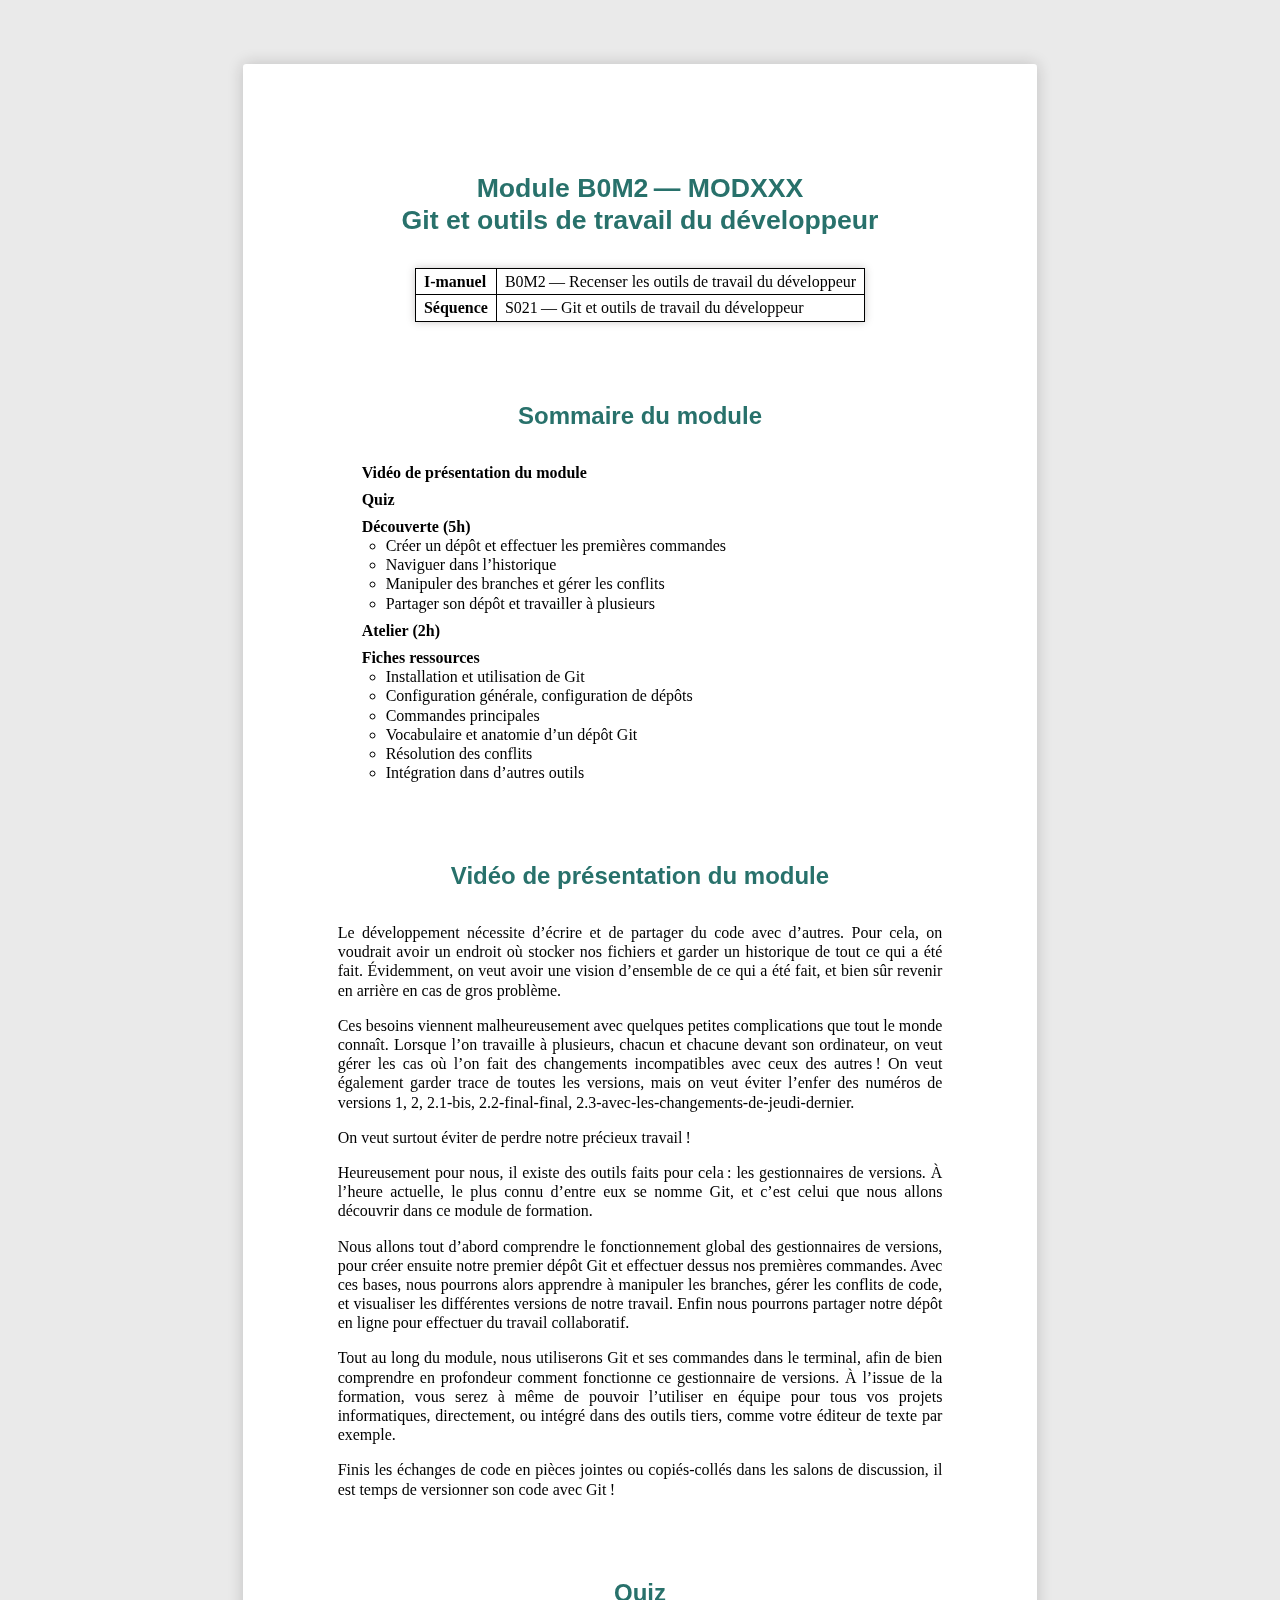
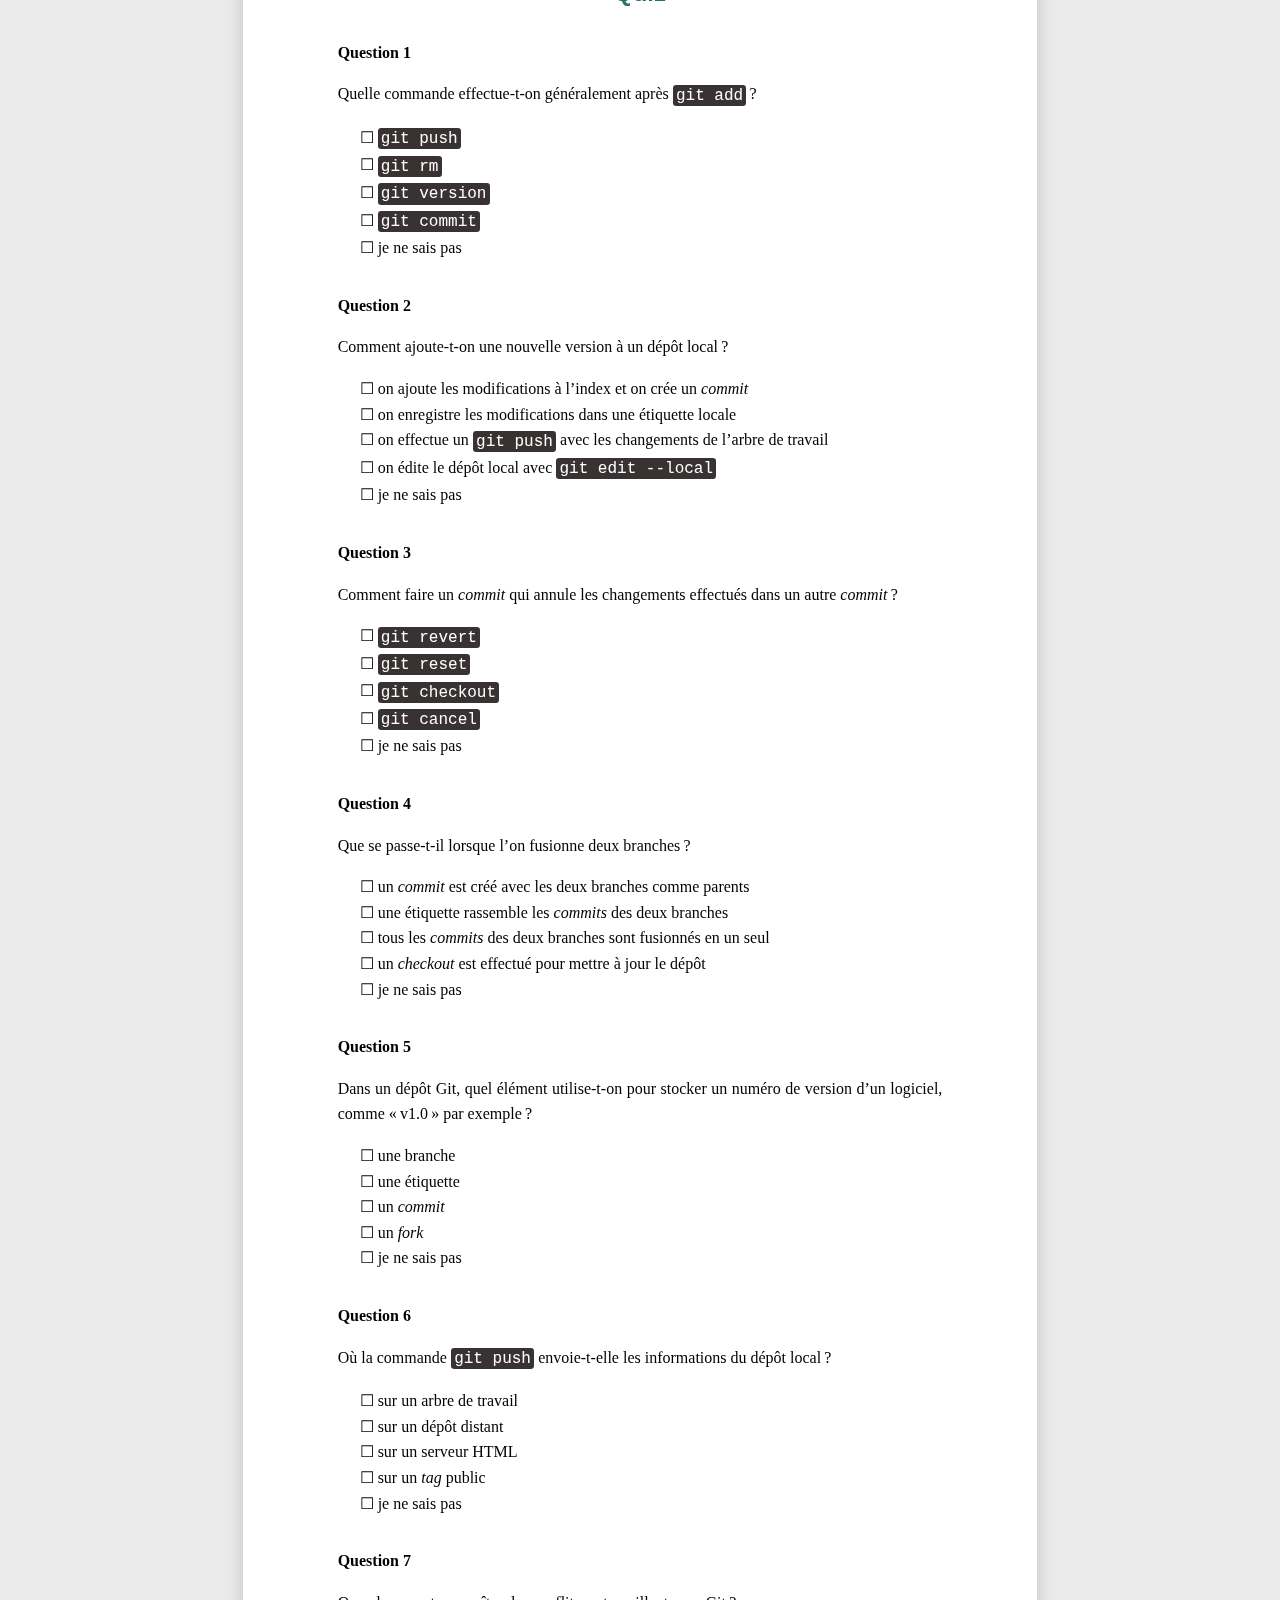
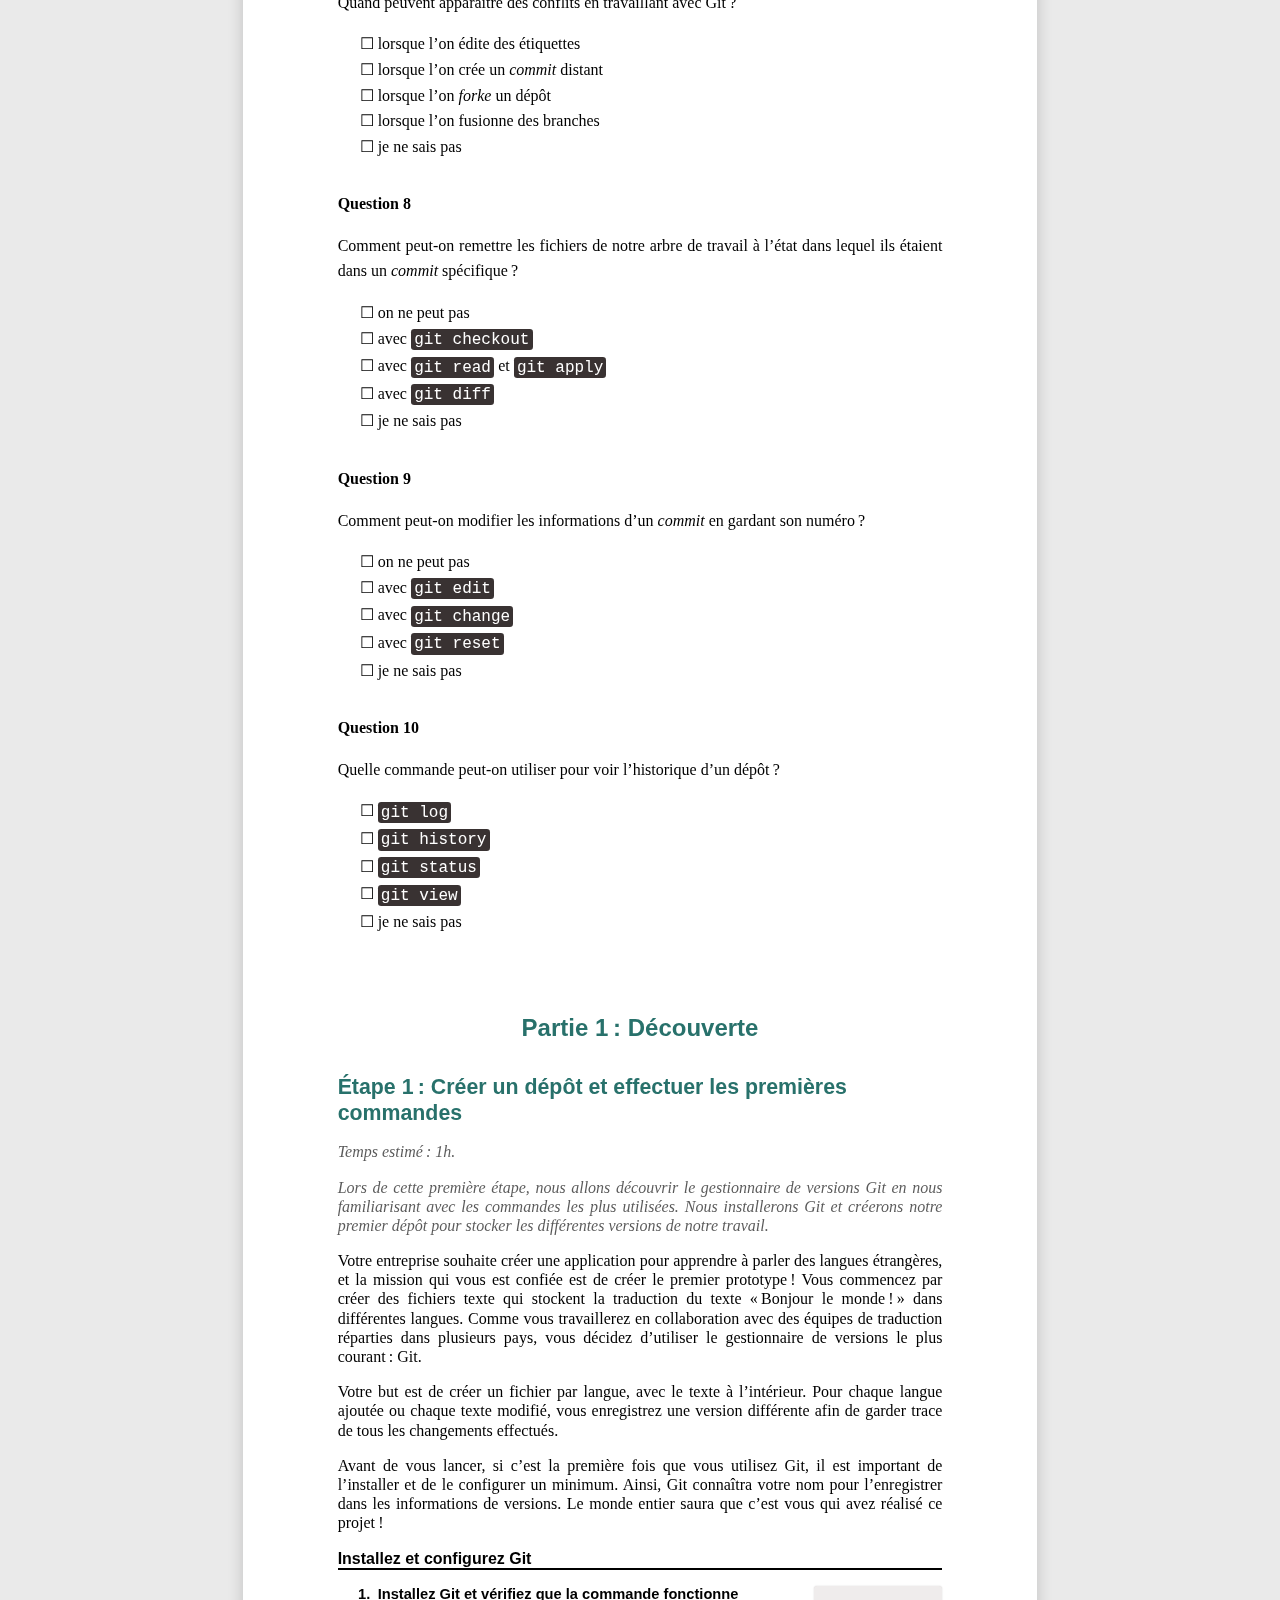
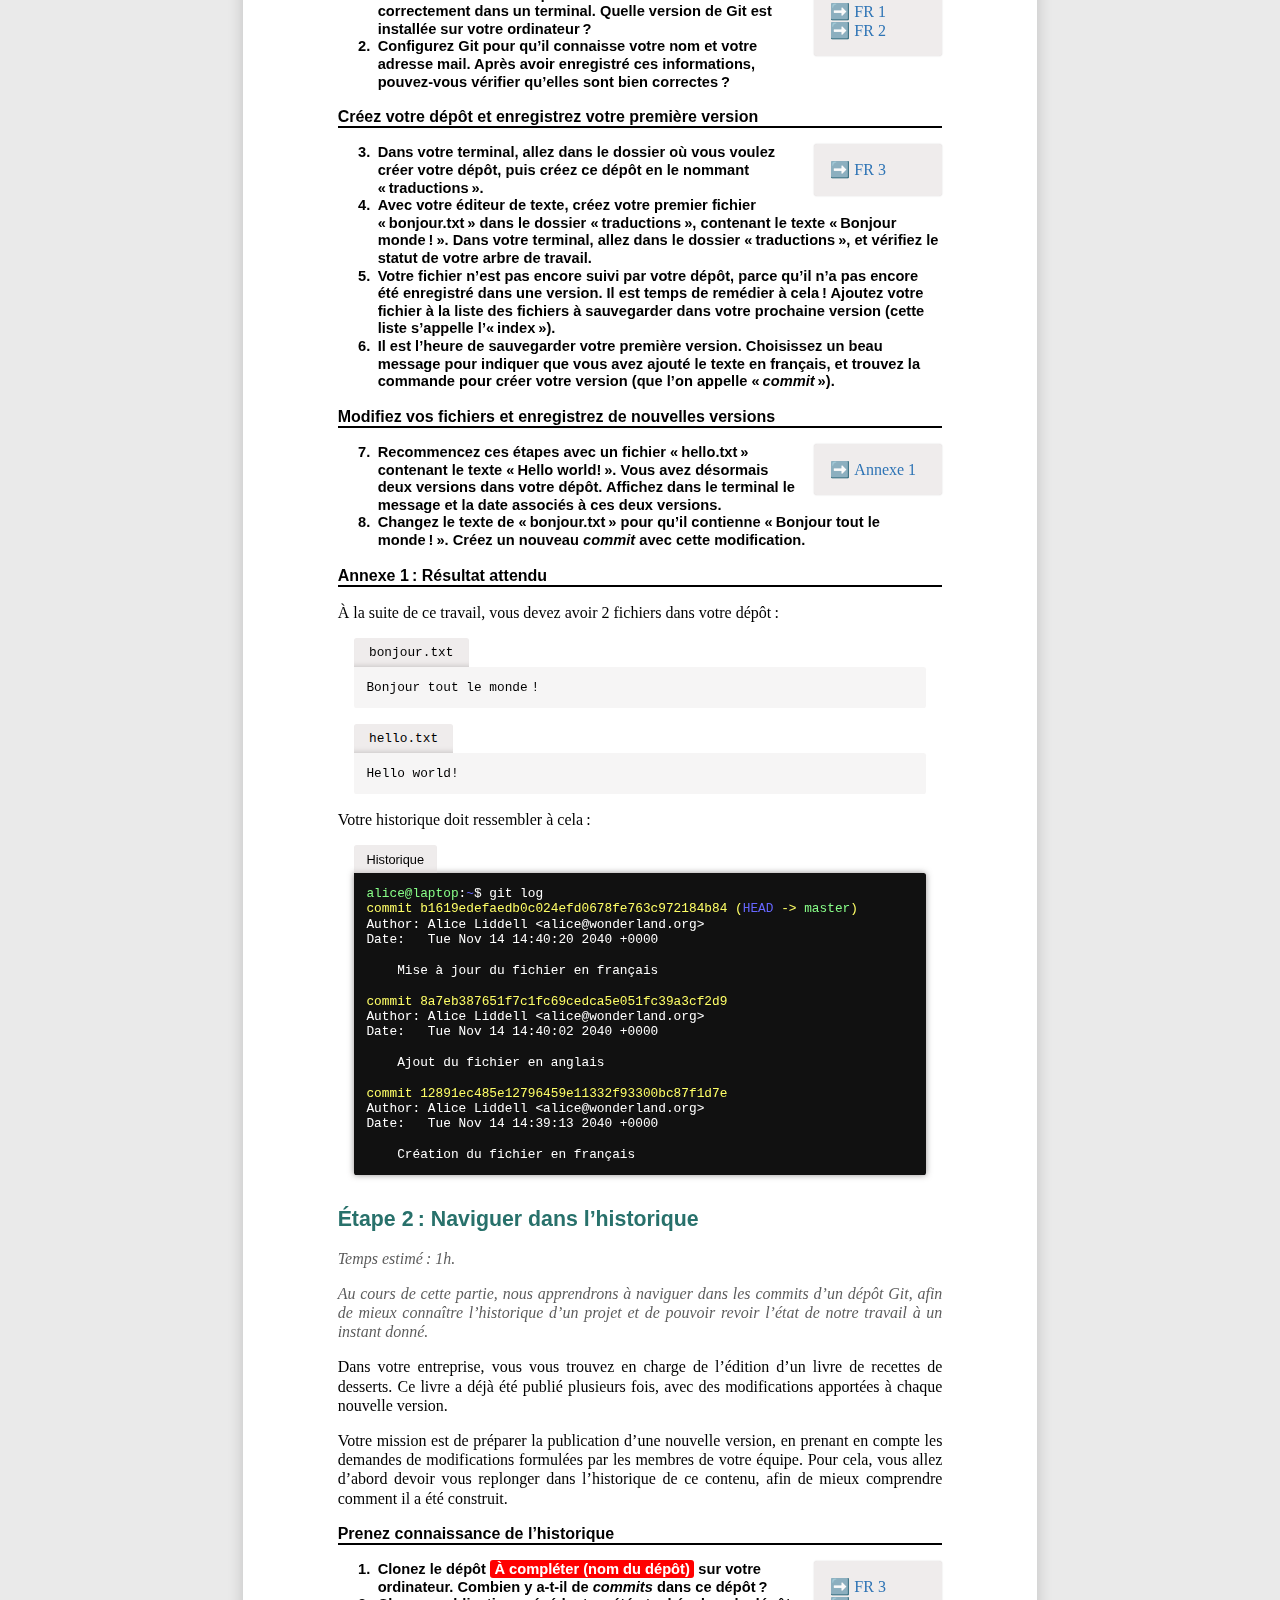
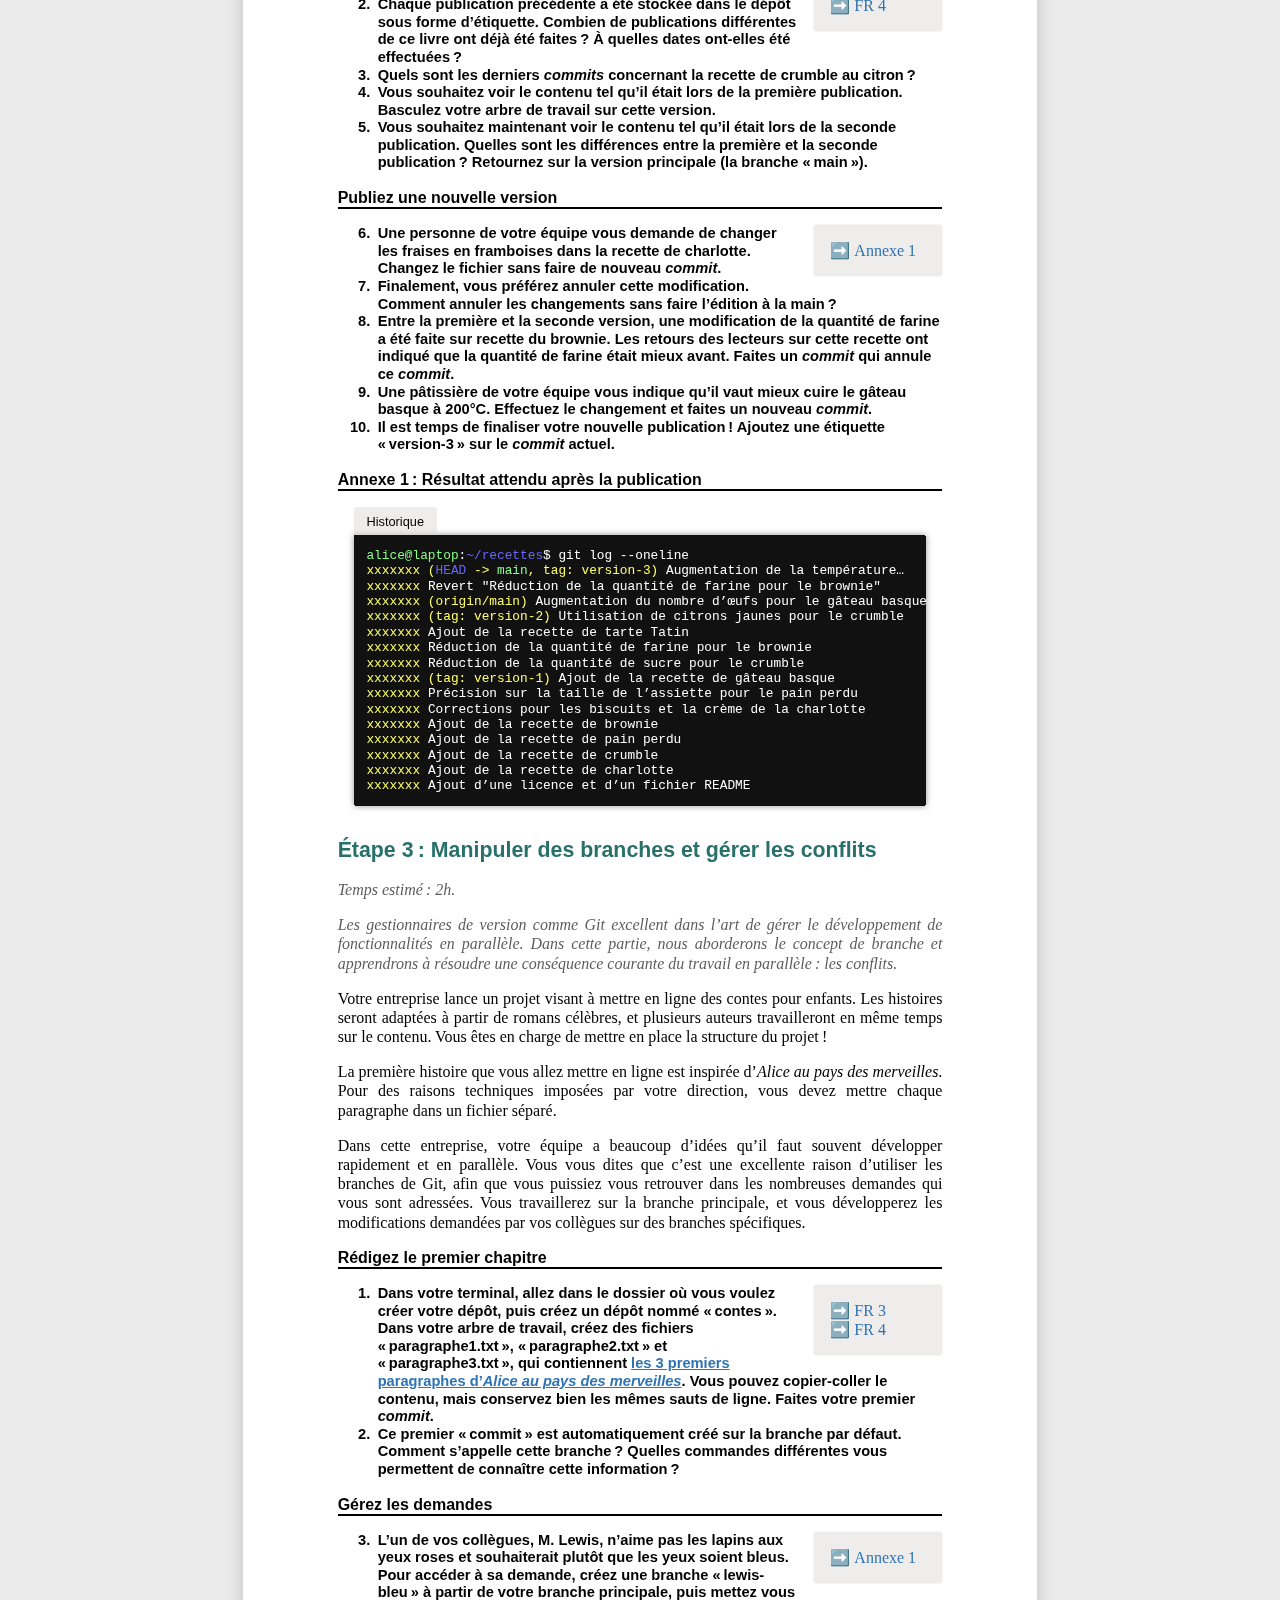
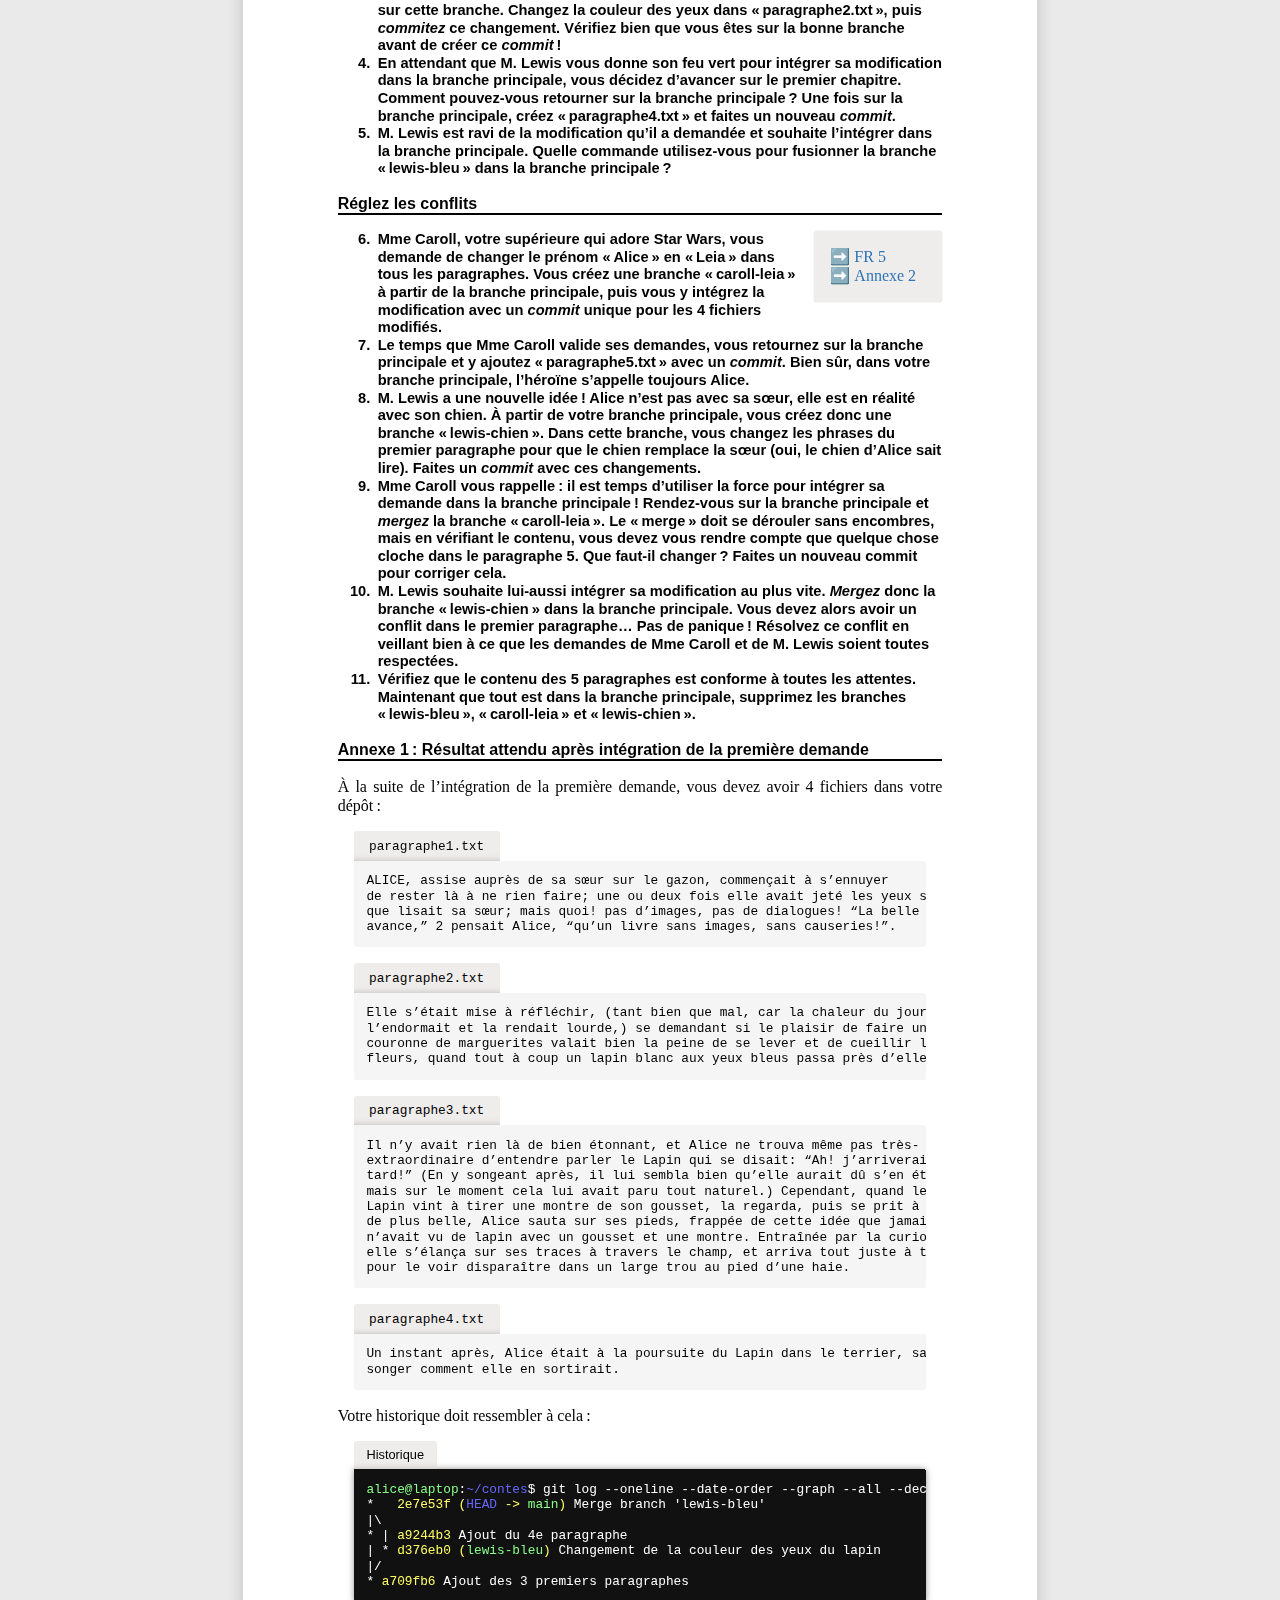
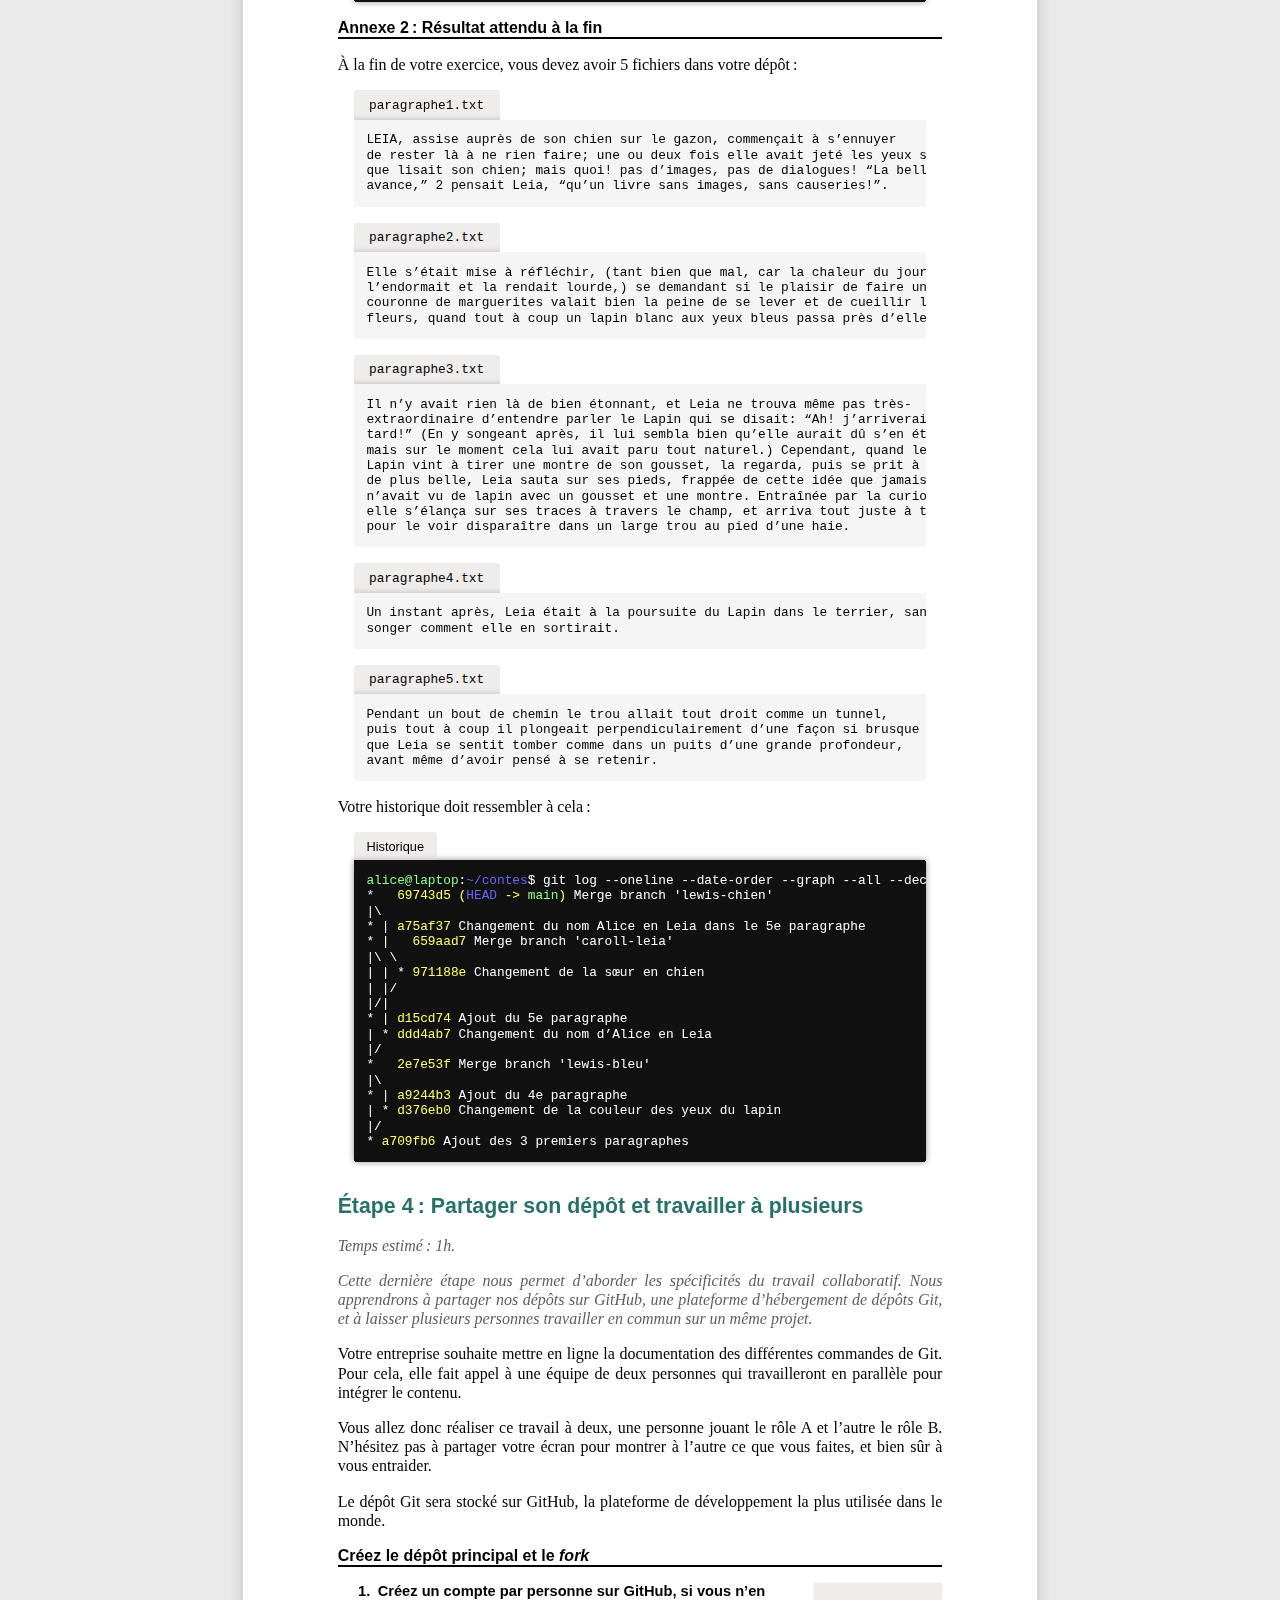
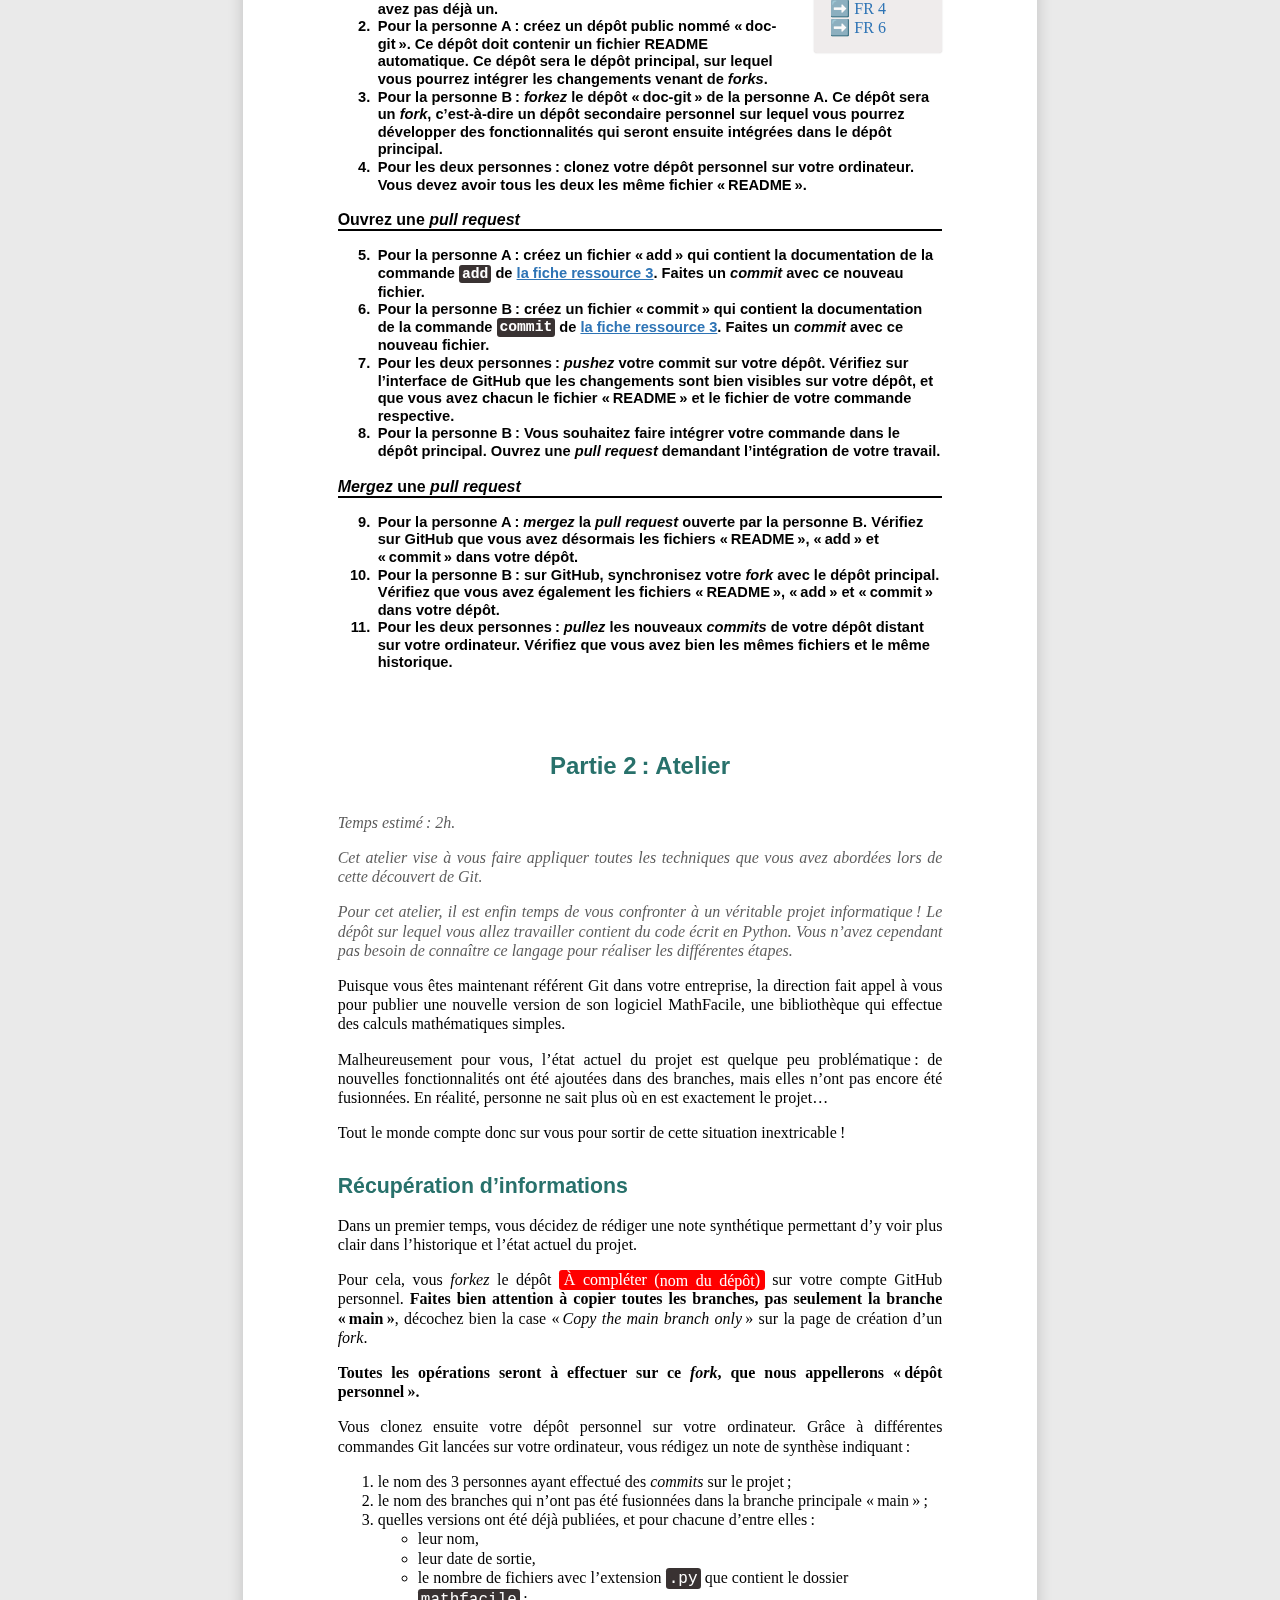
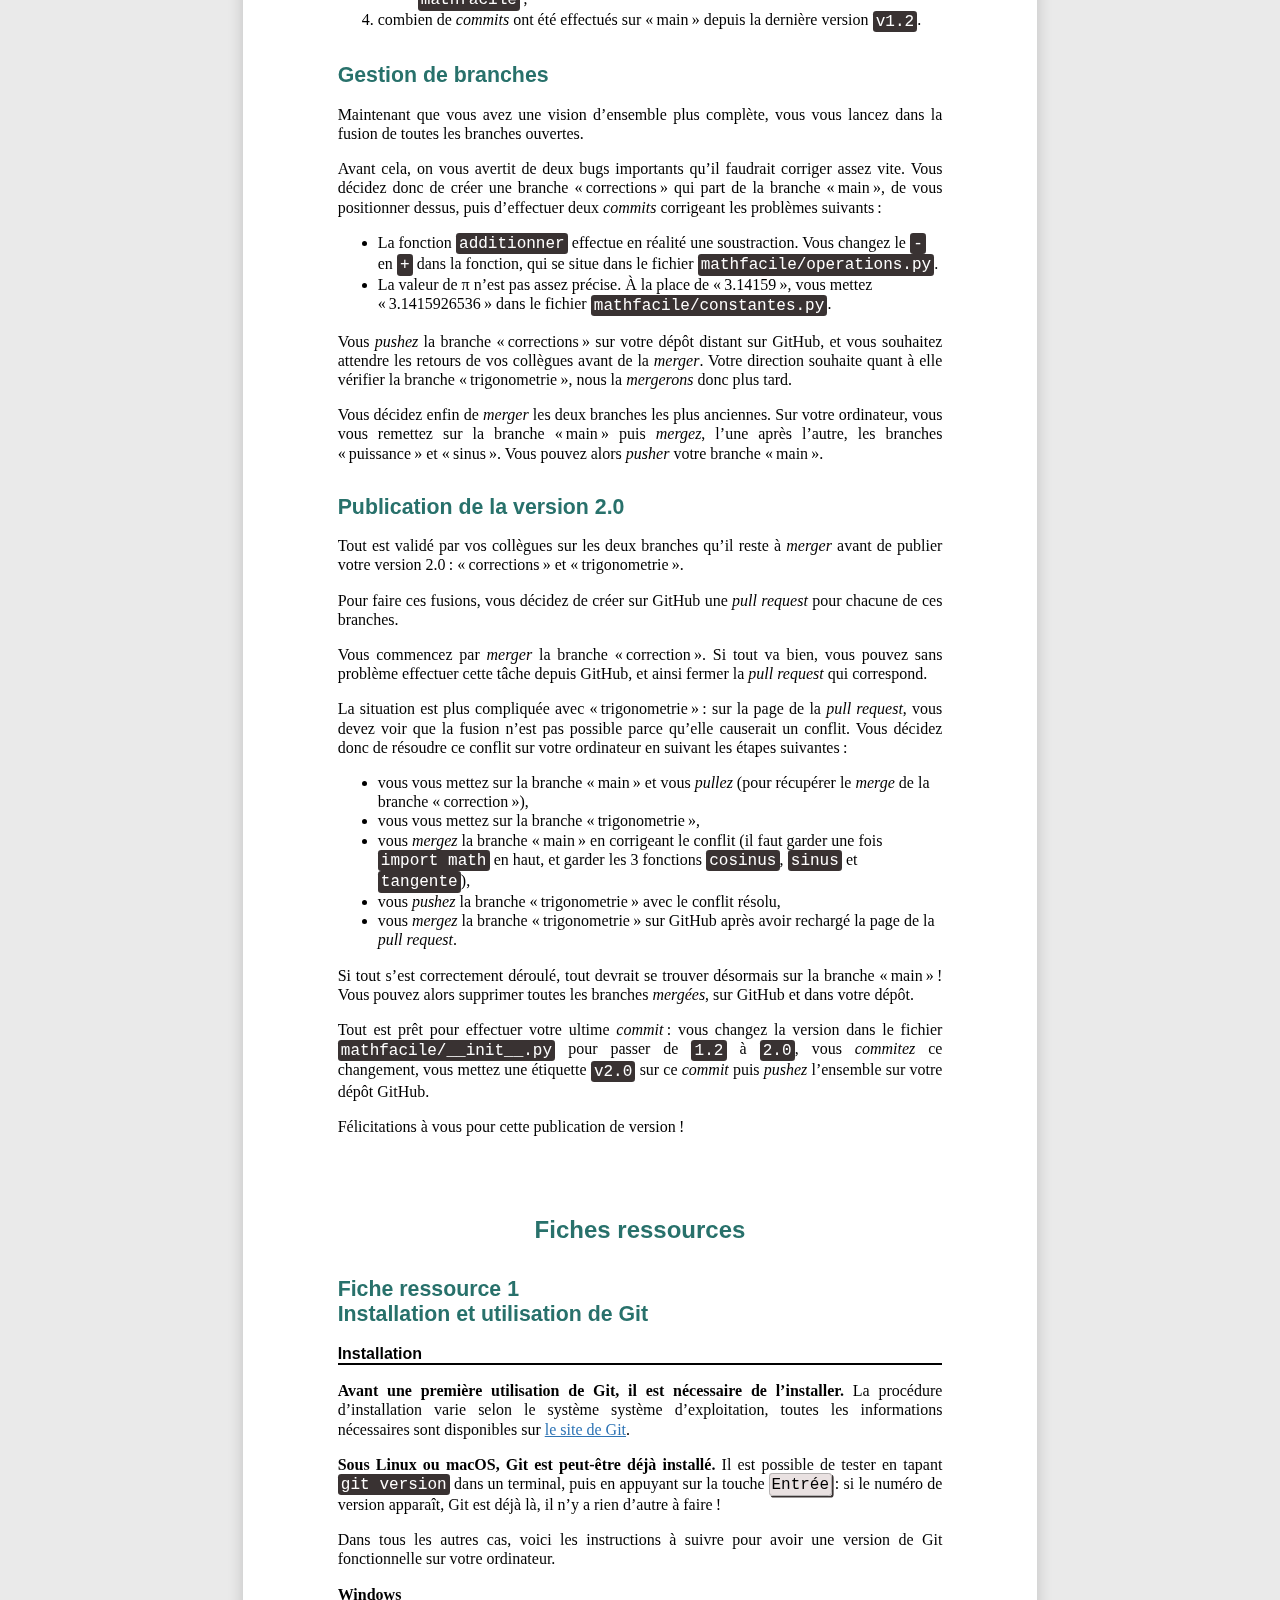
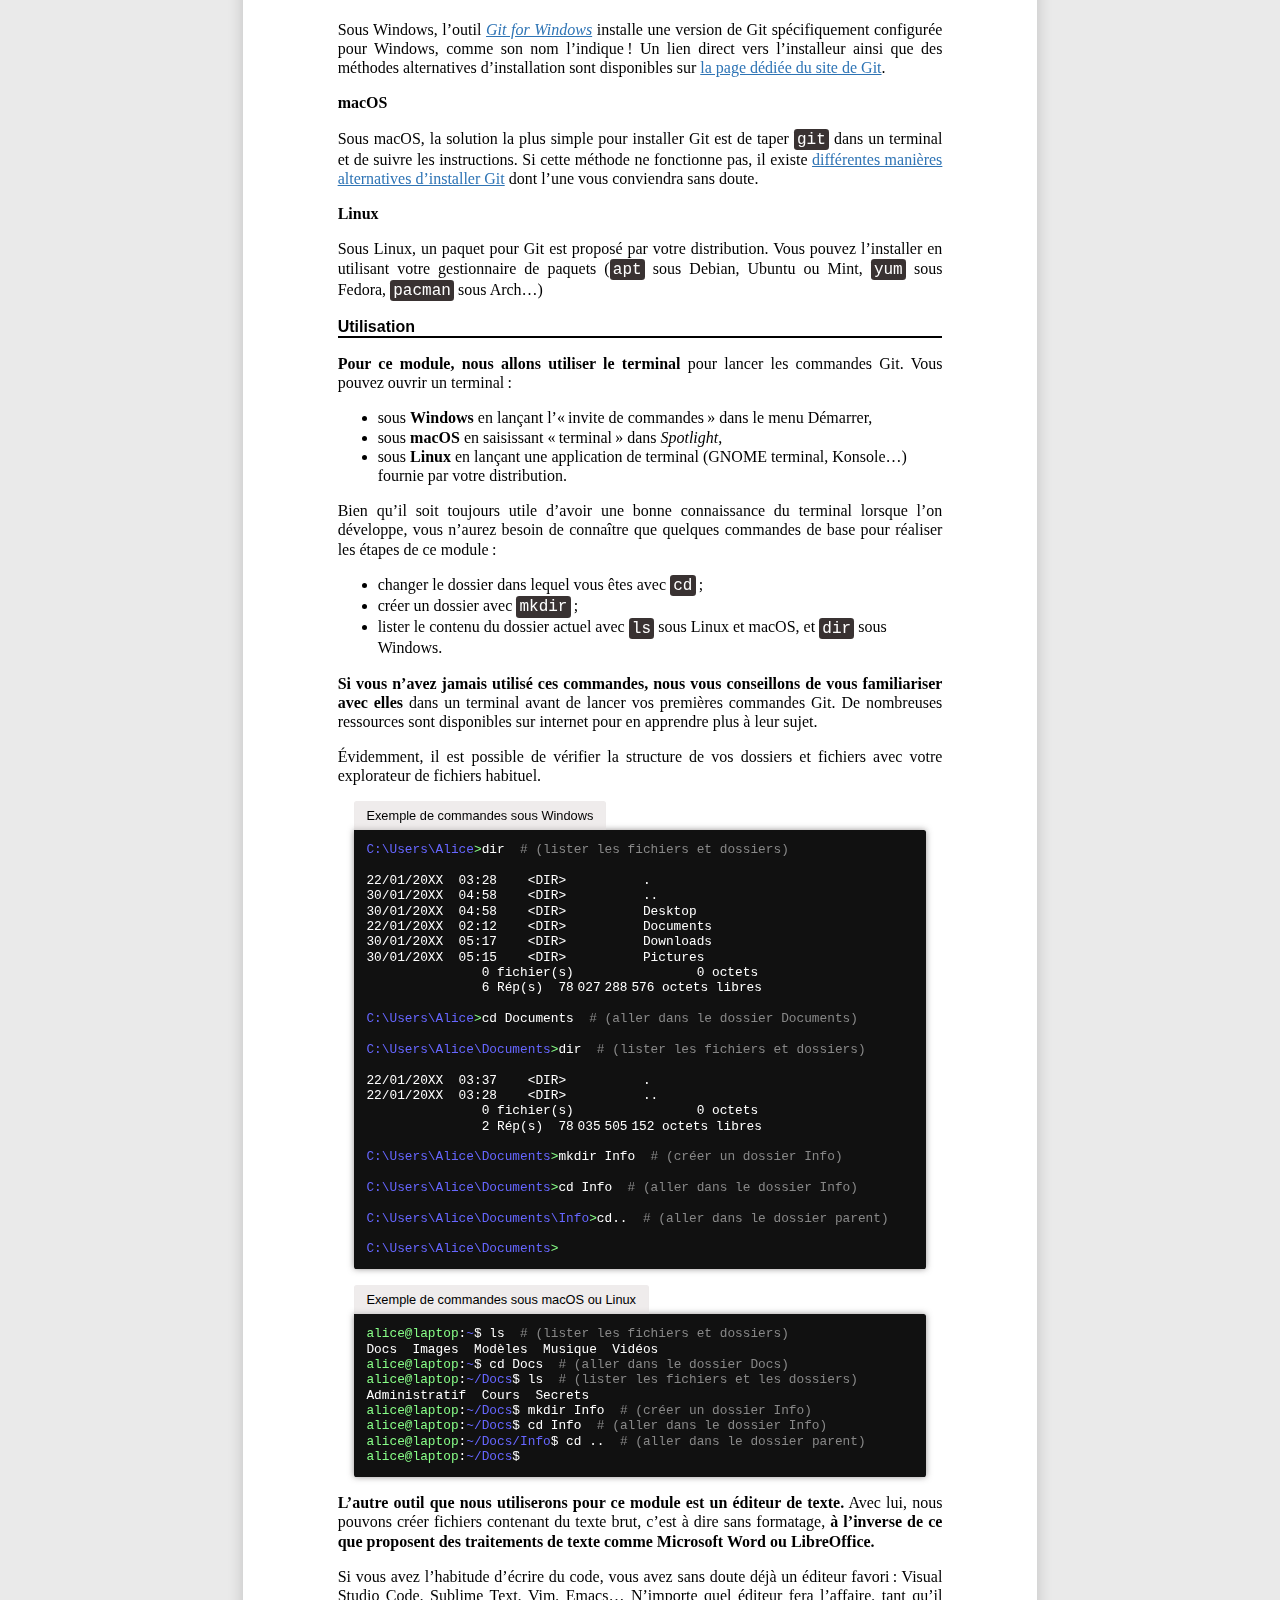
==== commit 01e26565: "Typo" ====
--- a/git/index.html
+++ b/git/index.html
@@ -640,7 +640,7 @@
               </li>
               <li>
                 Mme Caroll vous rappelle : il est temps d’utiliser la force
-                dans pour intégrer sa demande dans la branche principale !
+                pour intégrer sa demande dans la branche principale !
                 Rendez-vous sur la branche principale et <em>mergez</em> la
                 branche « caroll-leia ». Le « merge » doit se dérouler sans
                 encombres, mais en vérifiant le contenu, vous devez vous rendre
--- a/style.css
+++ b/style.css
@@ -63,6 +63,7 @@
 
 dd {
   break-before: avoid;
+  break-inside: avoid;
   margin-top: 0.5em;
 }
 
@@ -91,6 +92,7 @@
   background: #111;
   border-radius: 0.2em;
   box-shadow: 0 0 0.5em #39323288;
+  break-inside: avoid;
   font-size: 0.8em;
   overflow-x: scroll;
   padding: 1em;
@@ -231,6 +233,10 @@
   padding-left: 0;
 }
 
+#quiz > ul > li {
+  break-inside: avoid;
+}
+
 #quiz > ul > li::before {
   content: "Question " counter(question);
   counter-increment: question;
@@ -297,6 +303,7 @@
 /* Classes spécifiques */
 
 .introduction {
+  break-inside: avoid;
   font-style: italic;
   opacity: 0.65;
 }
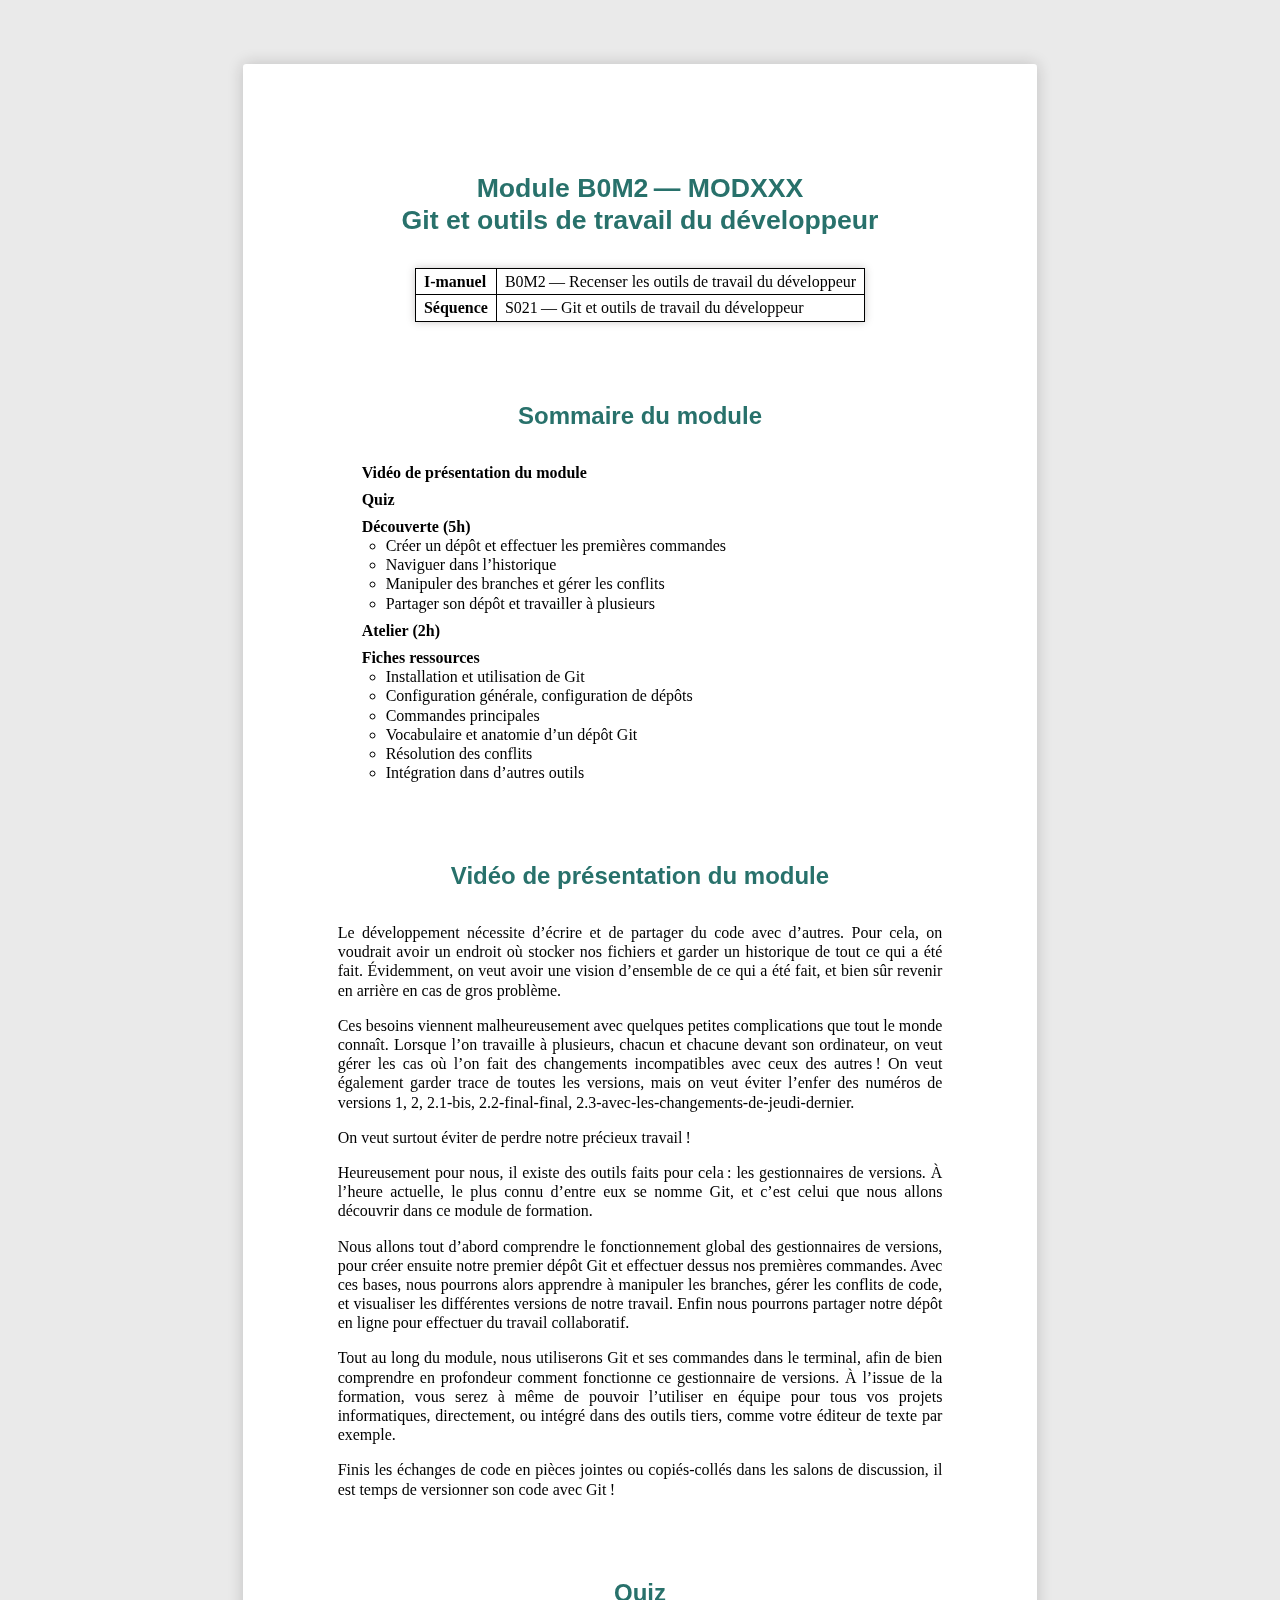
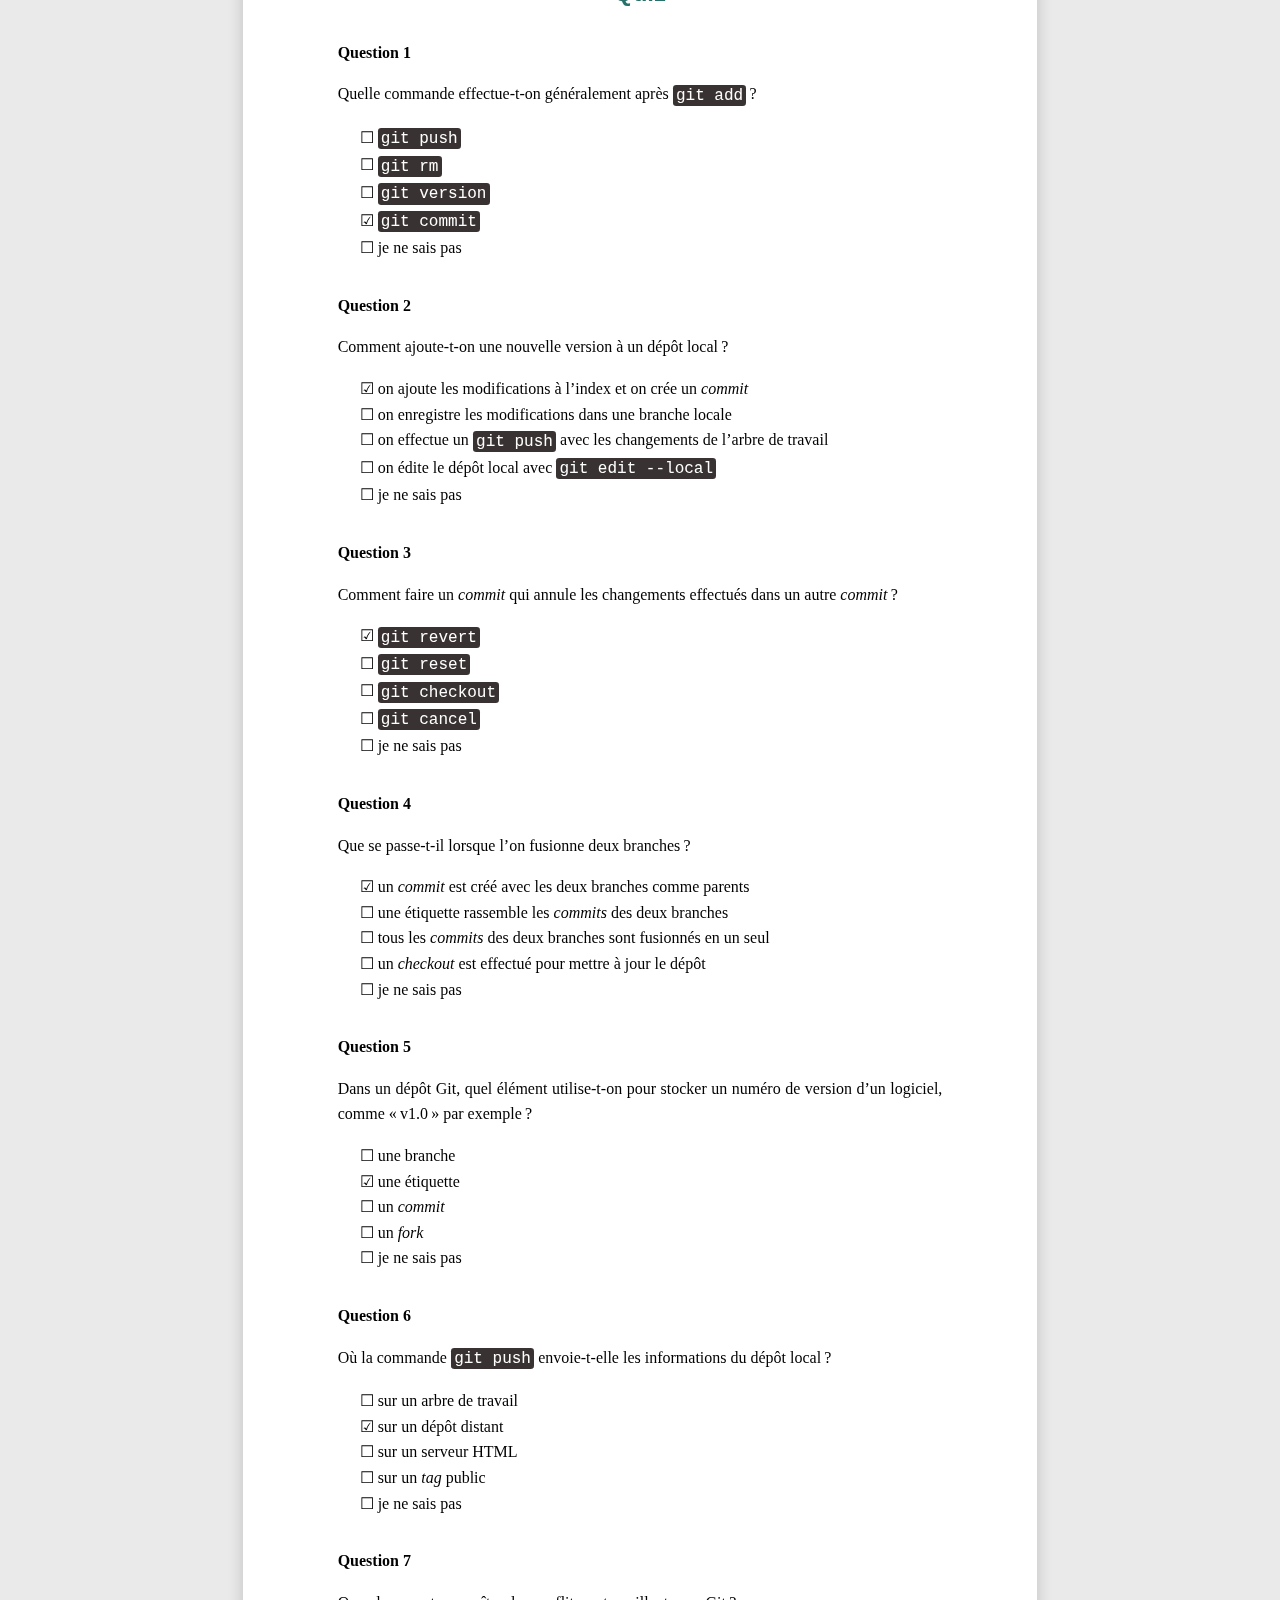
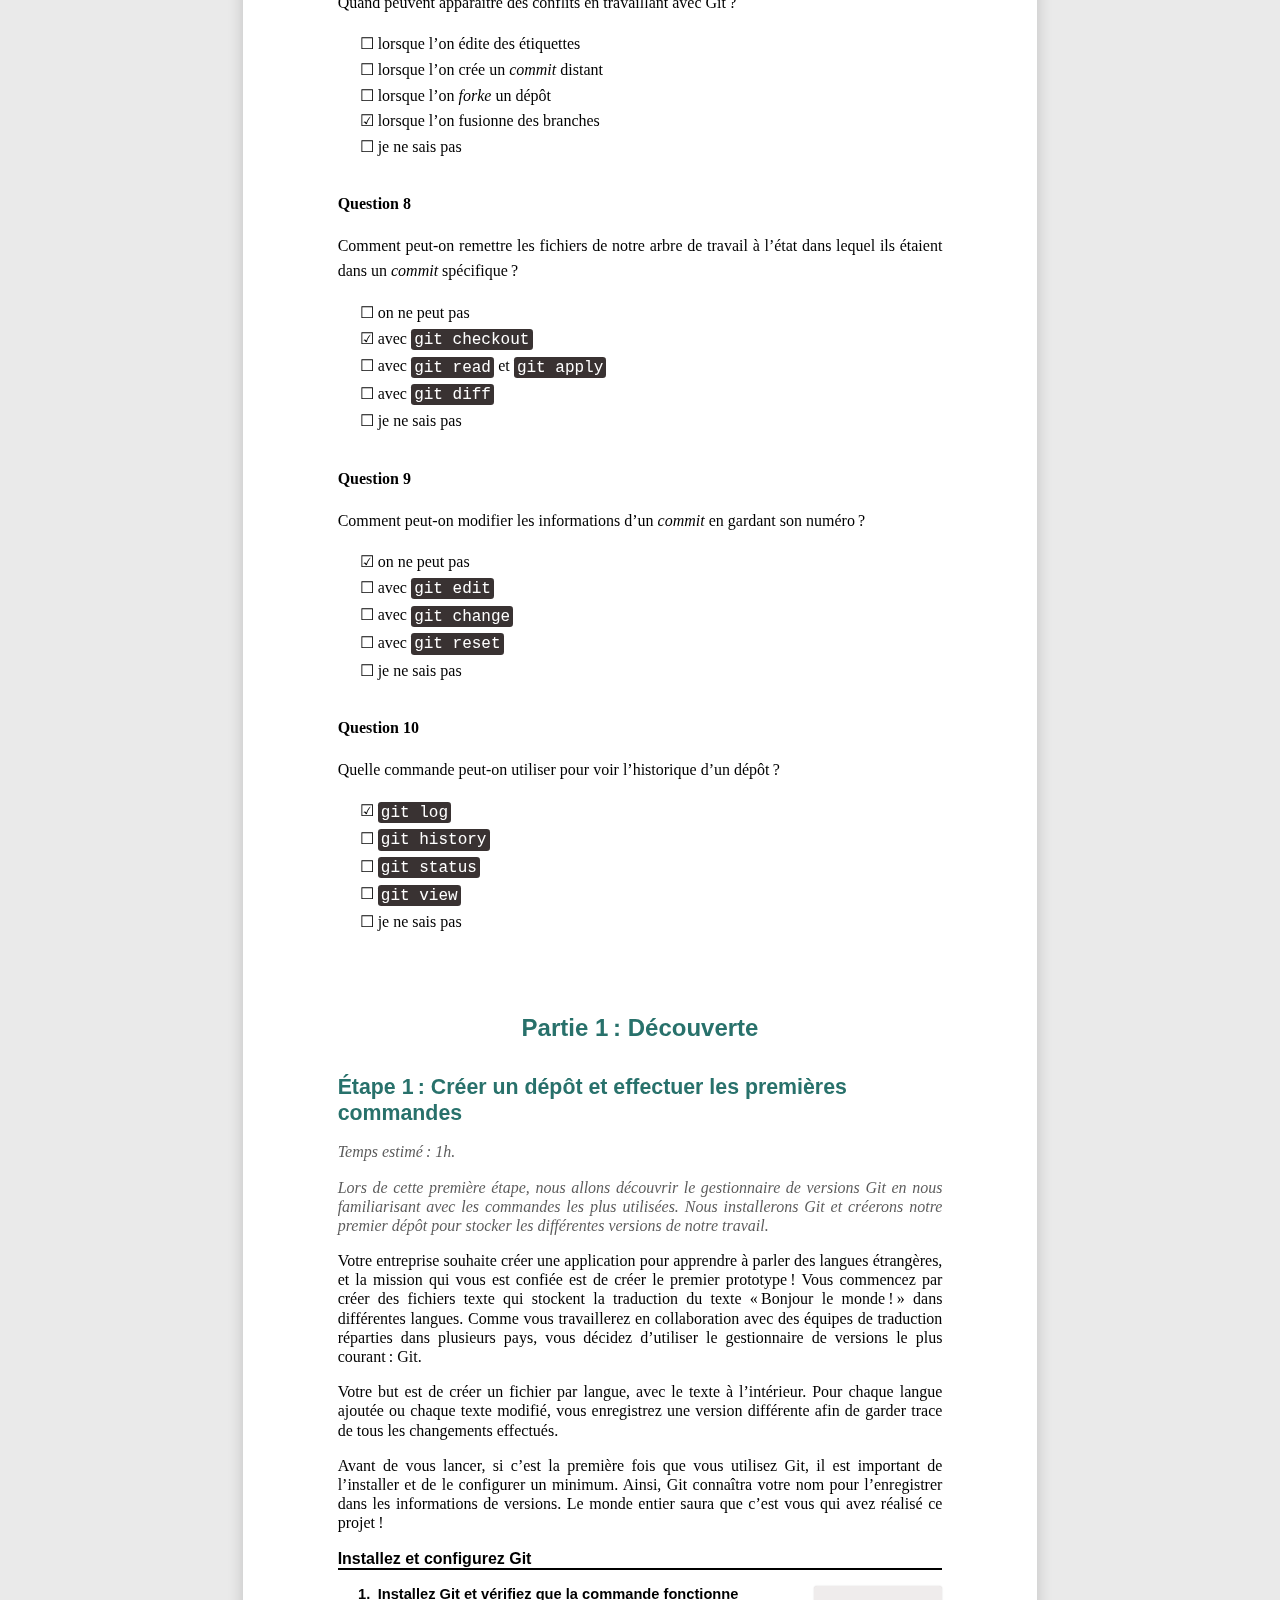
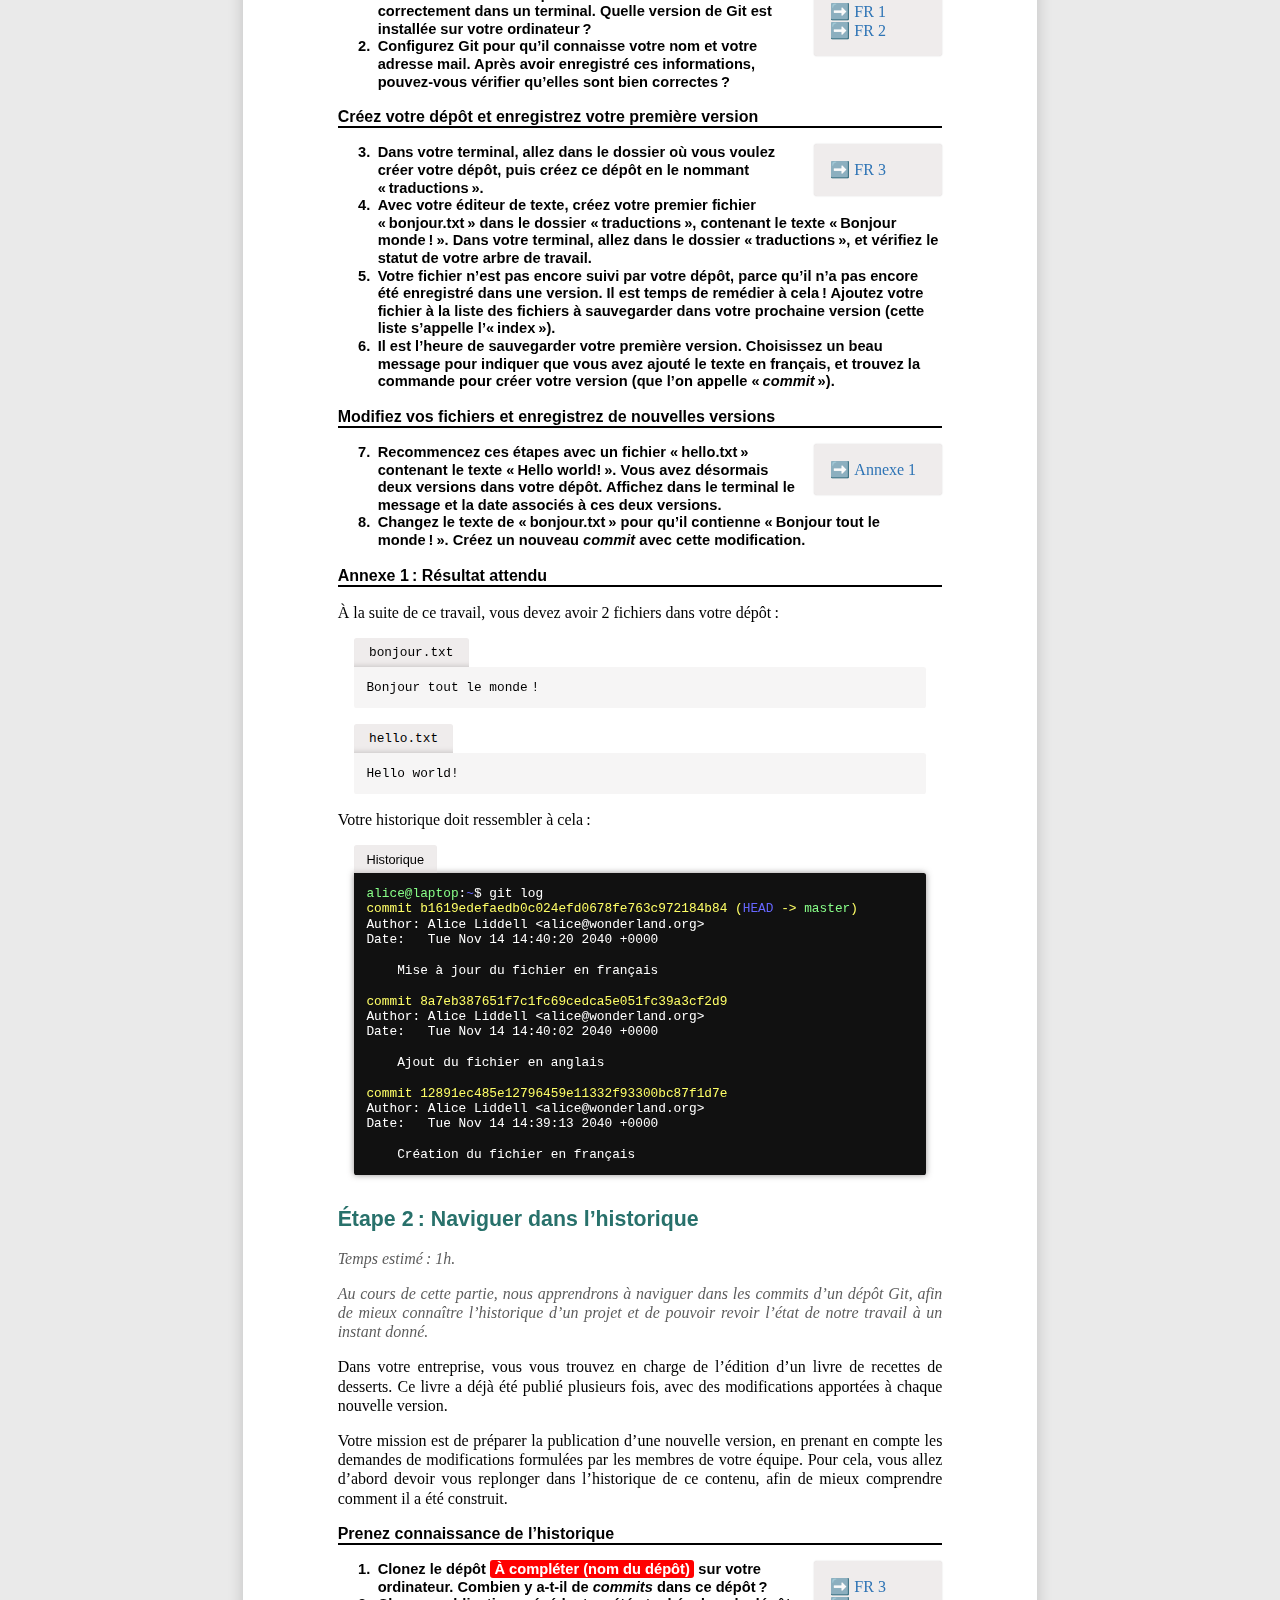
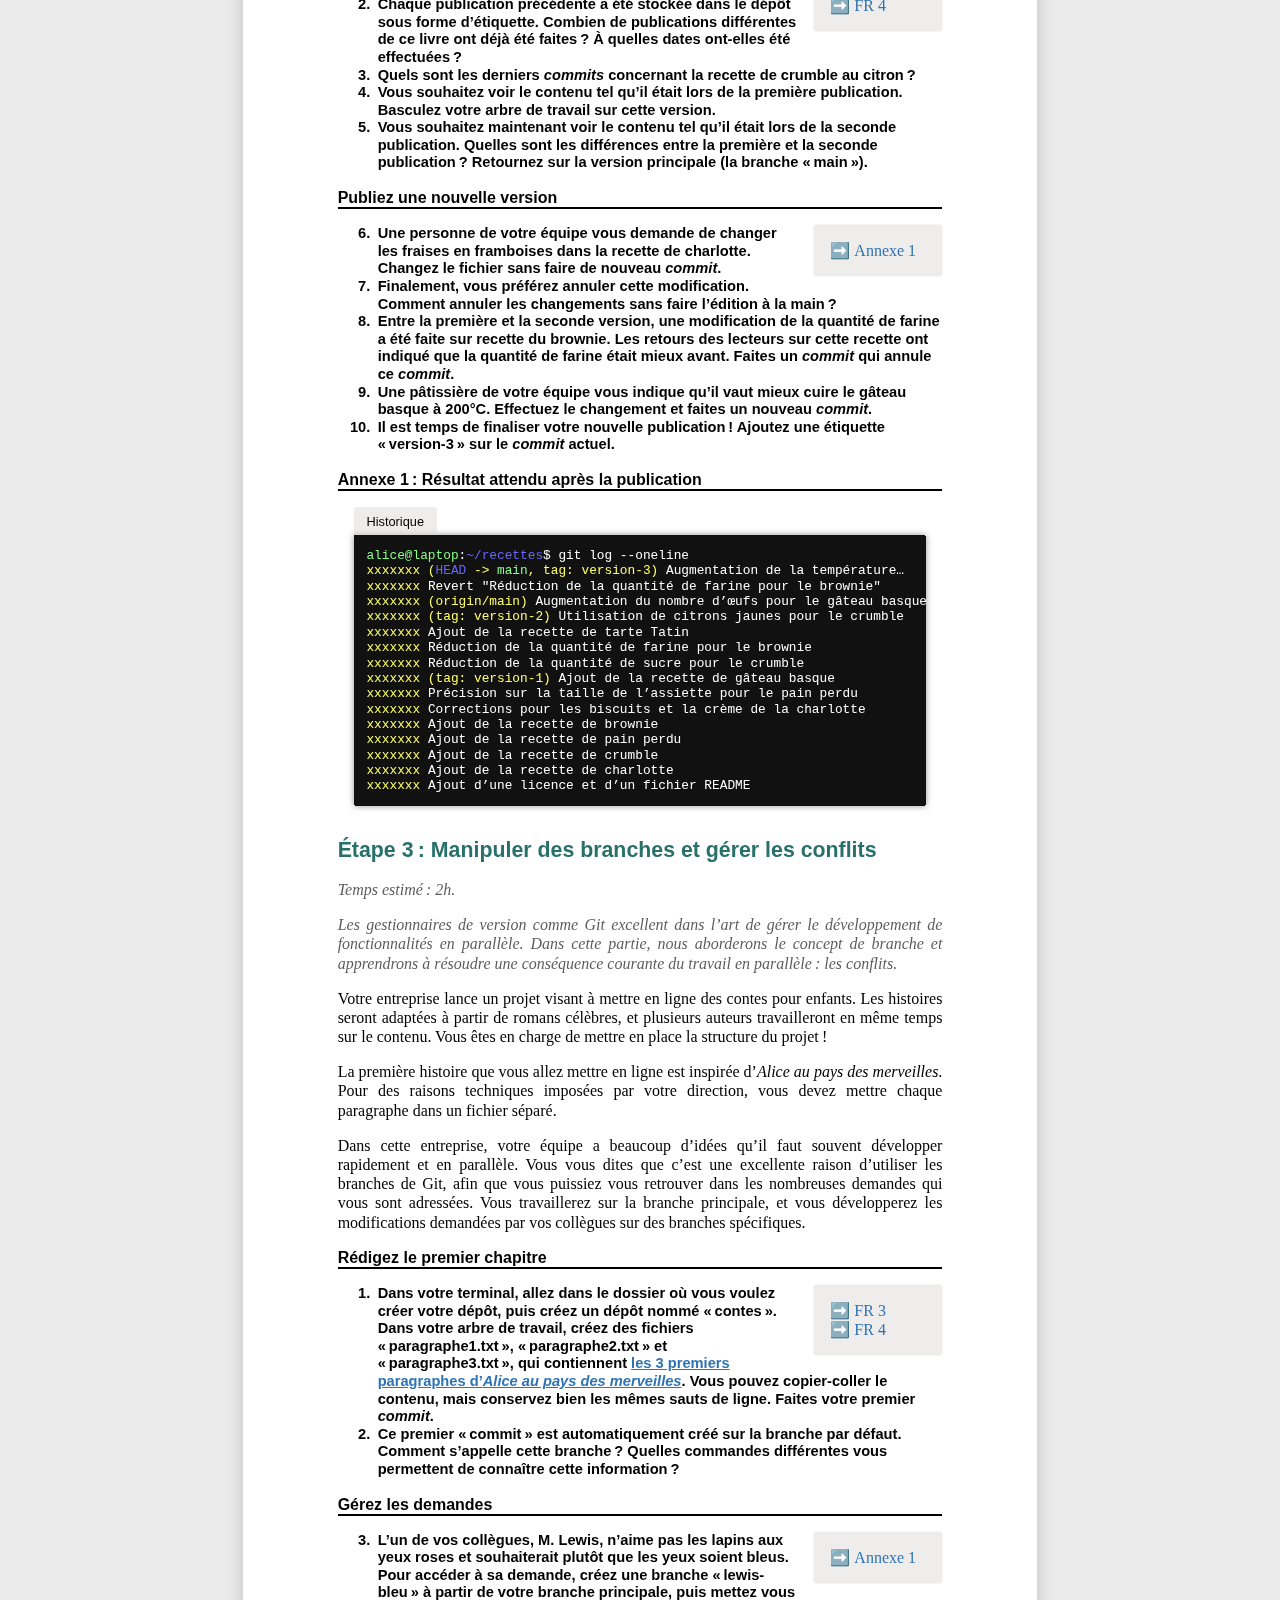
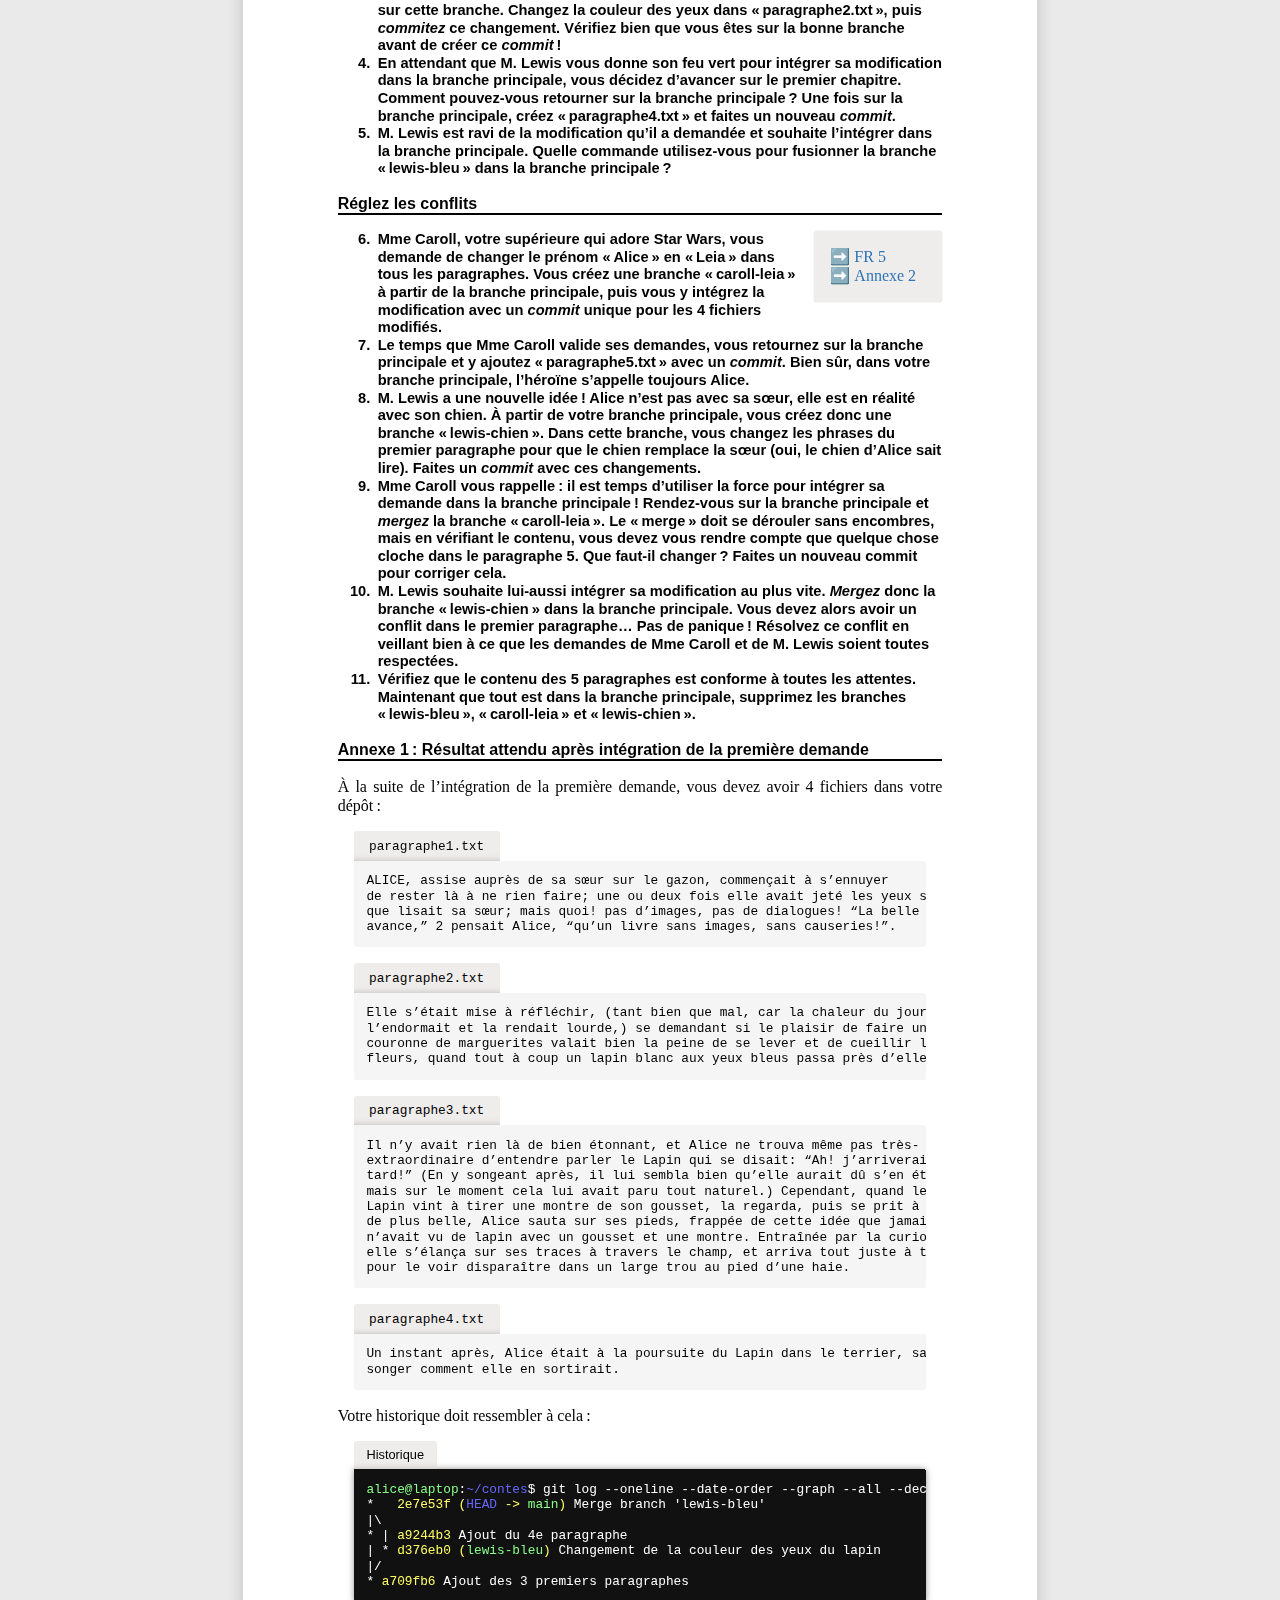
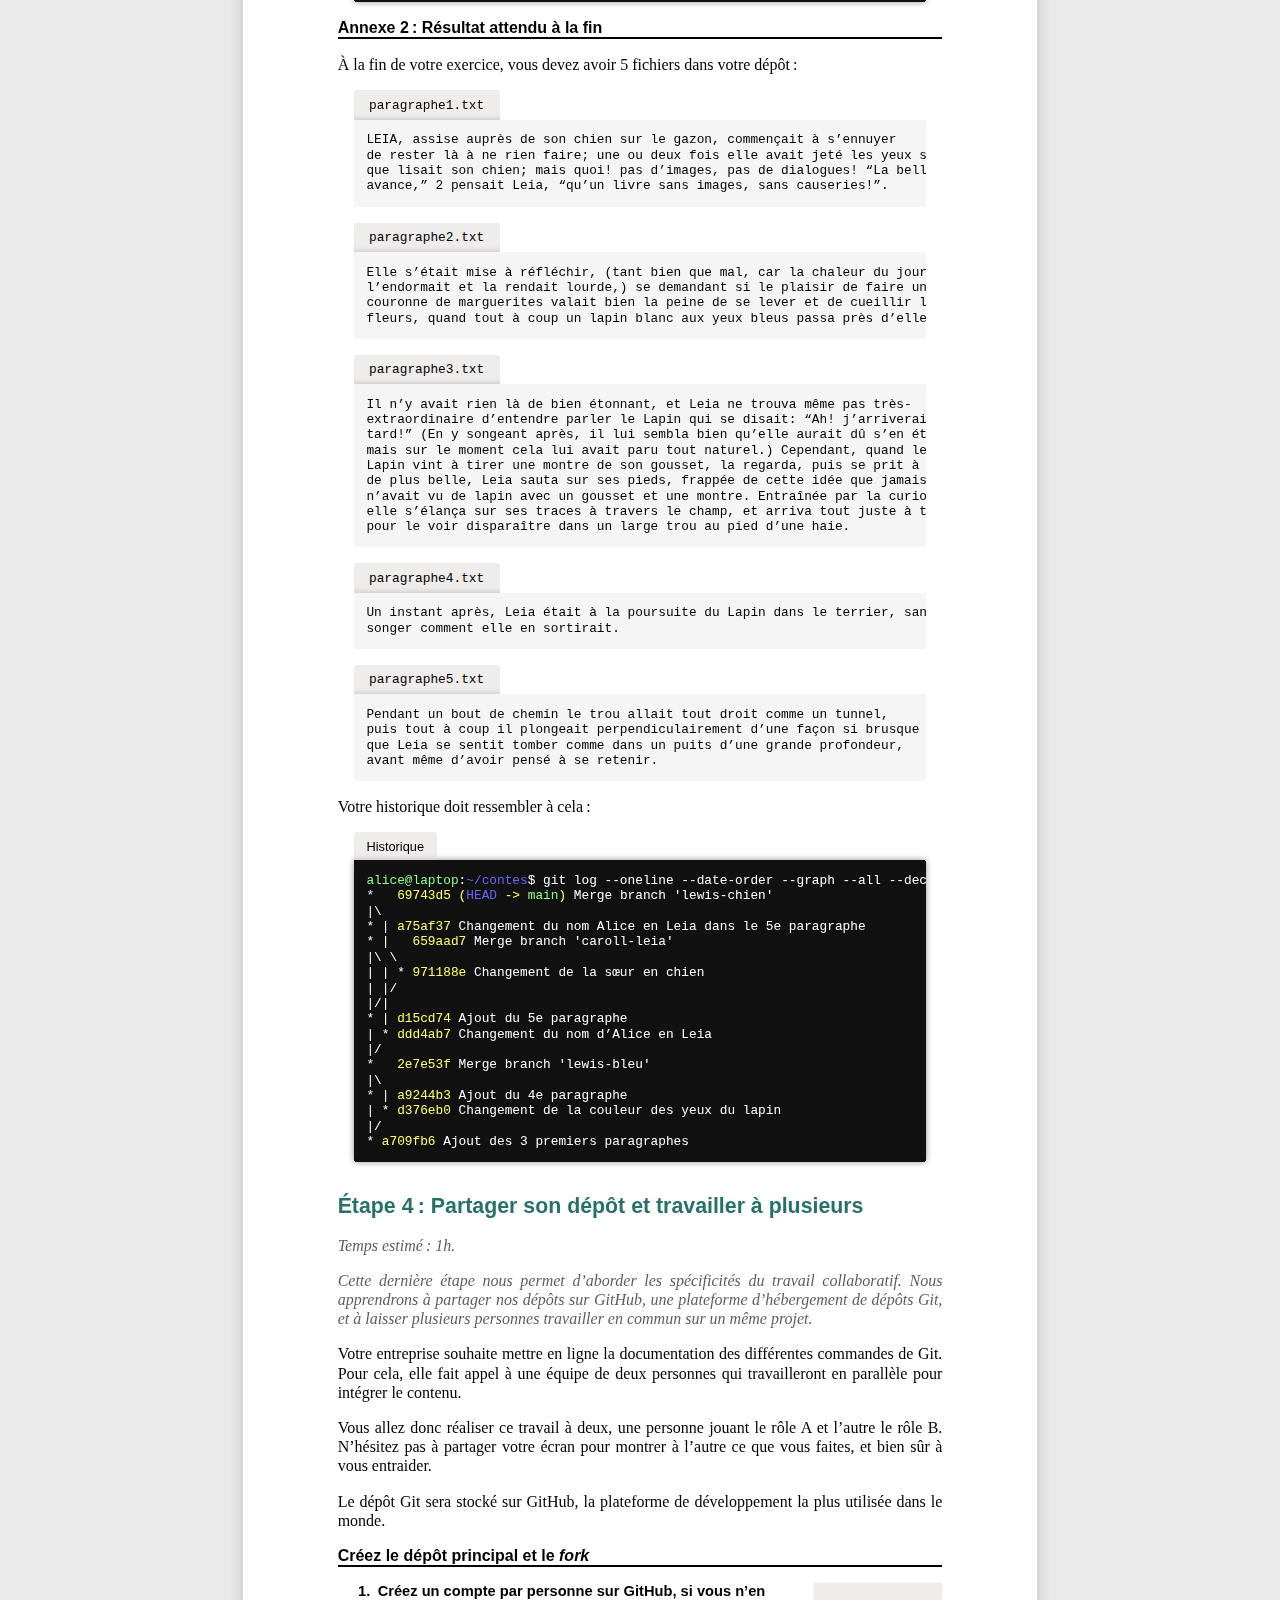
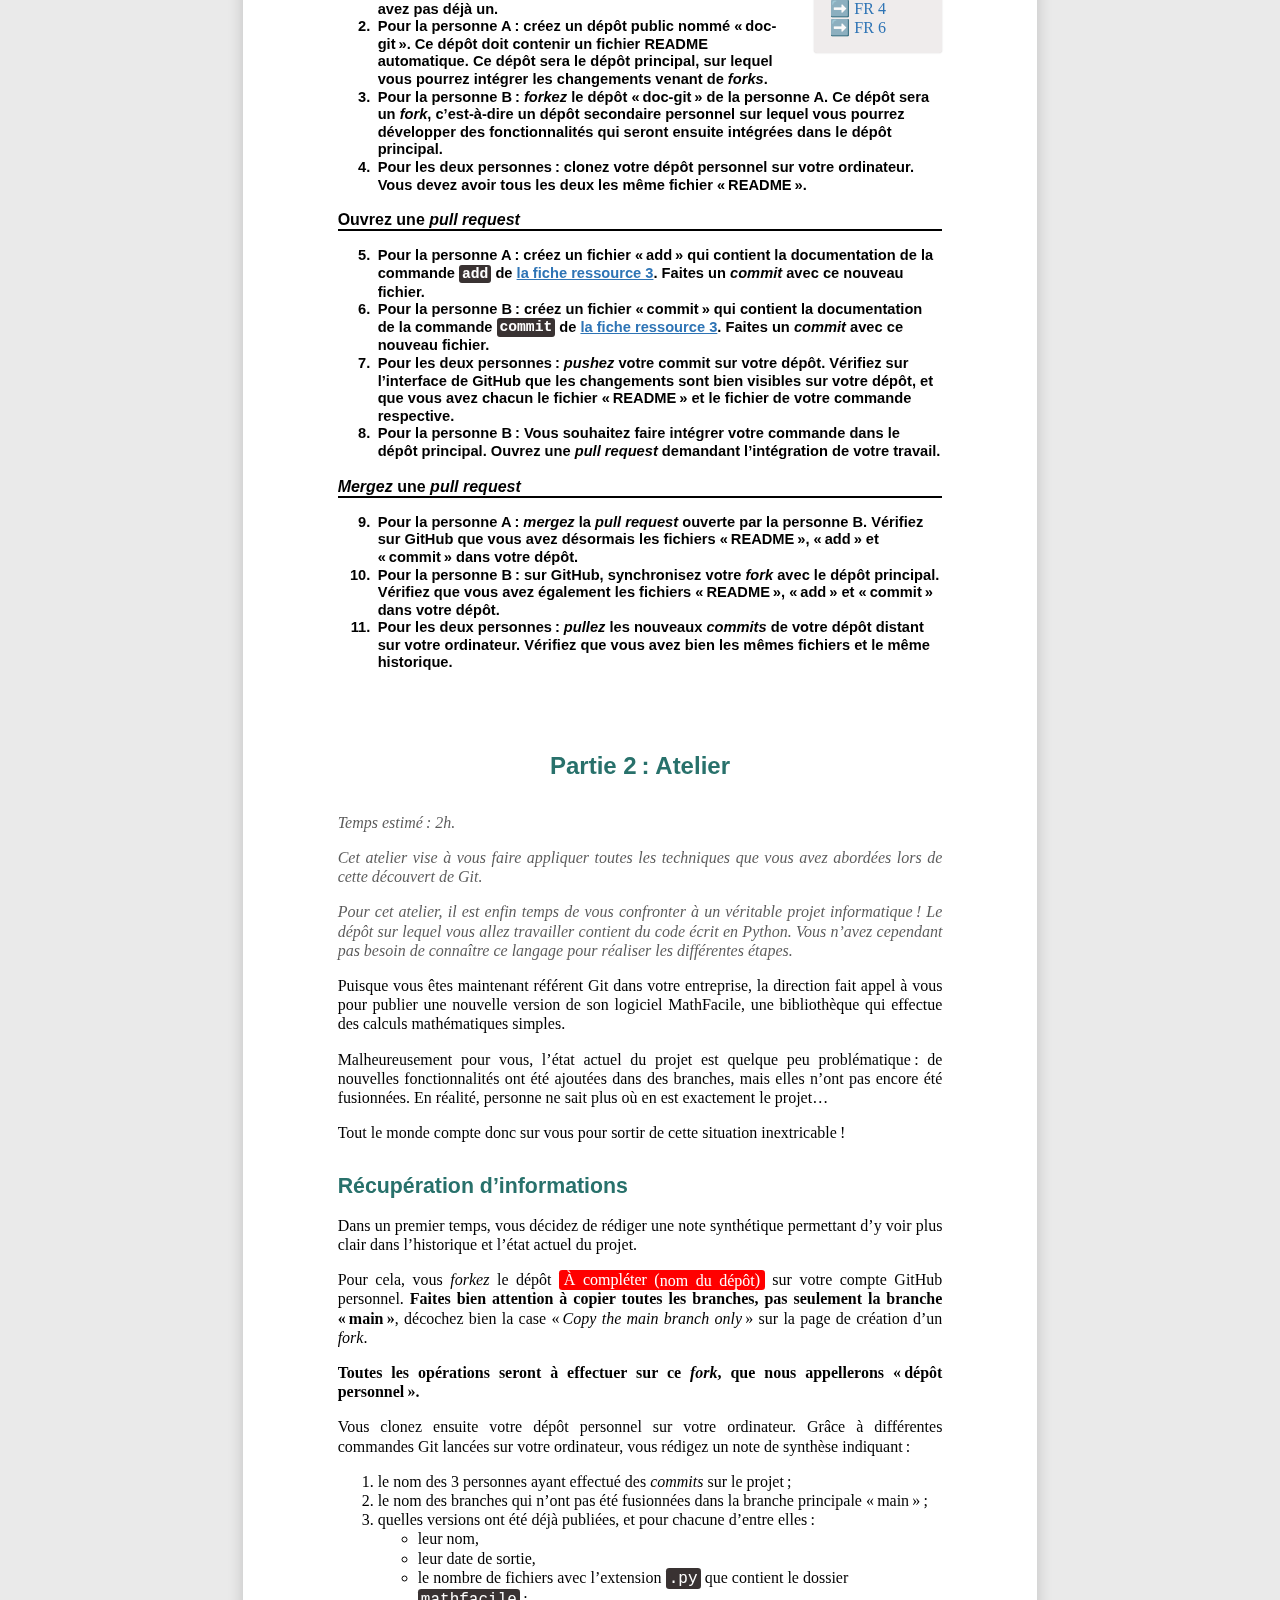
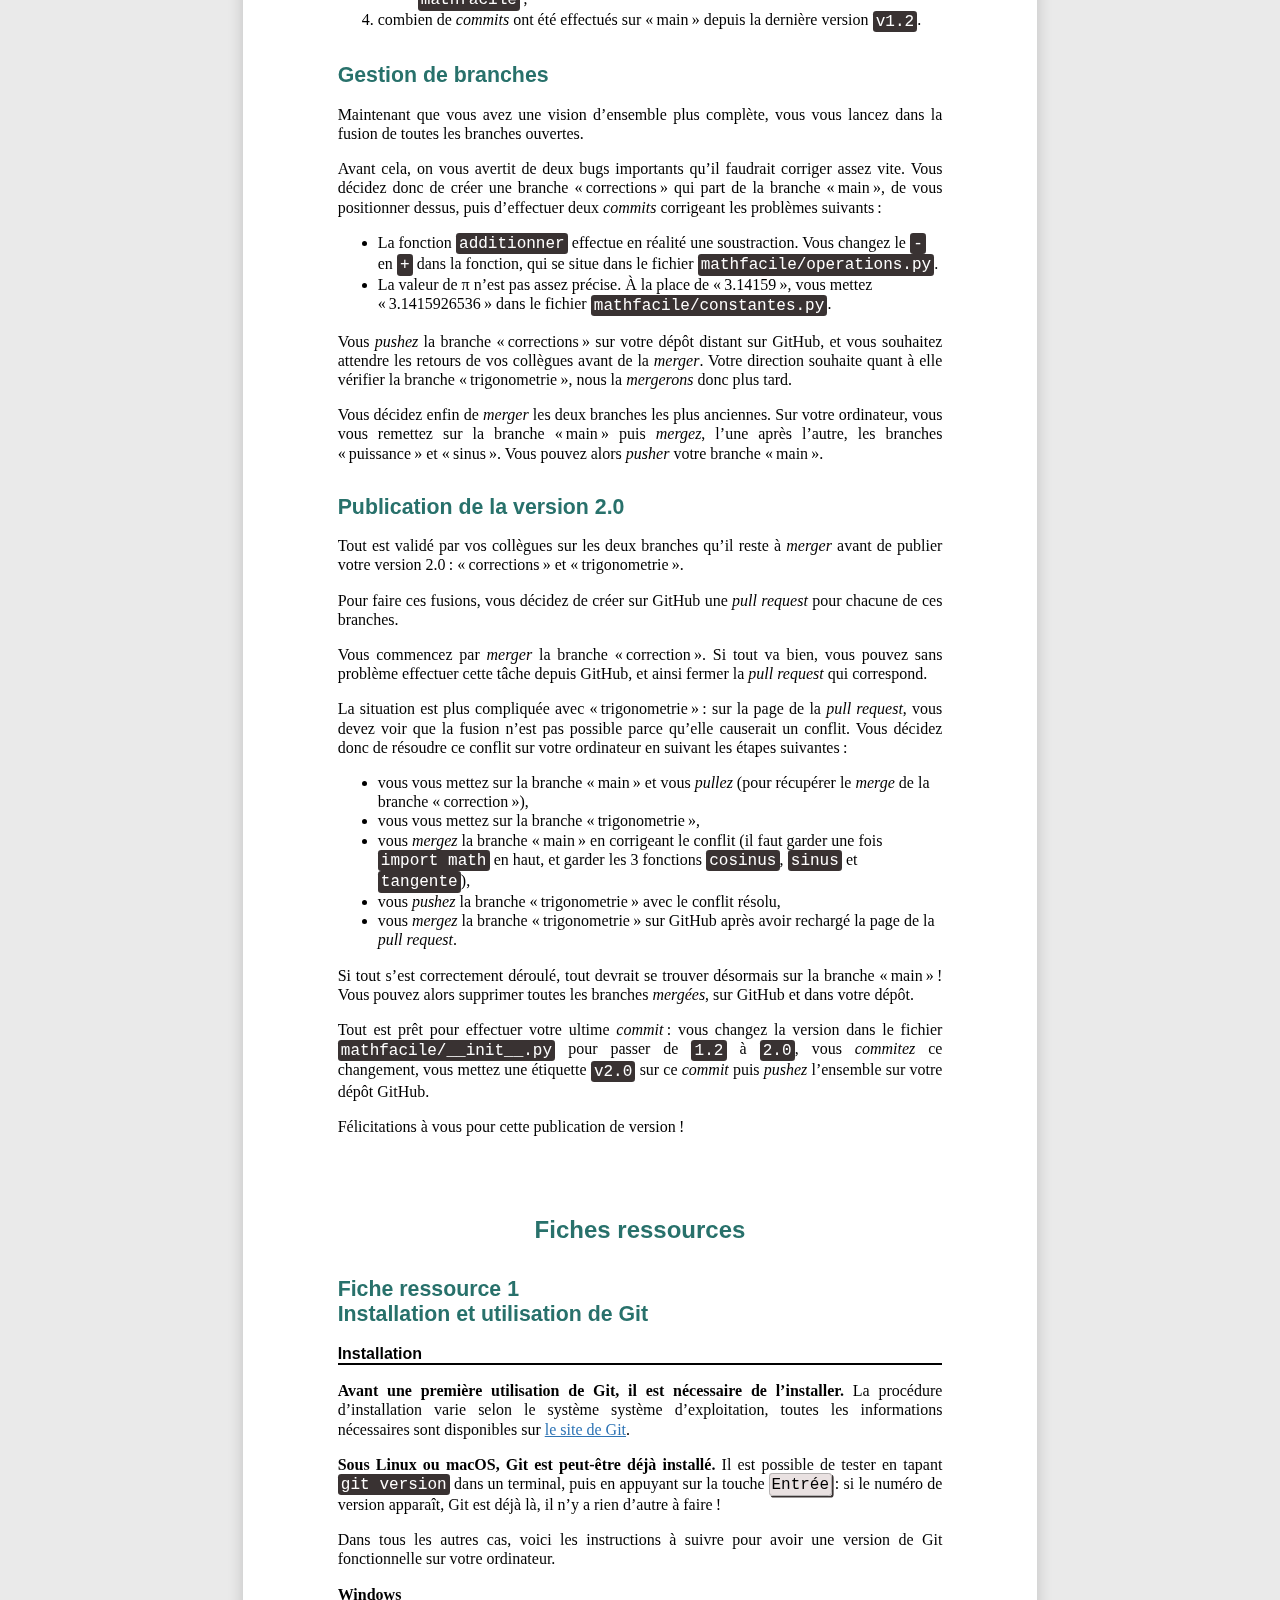
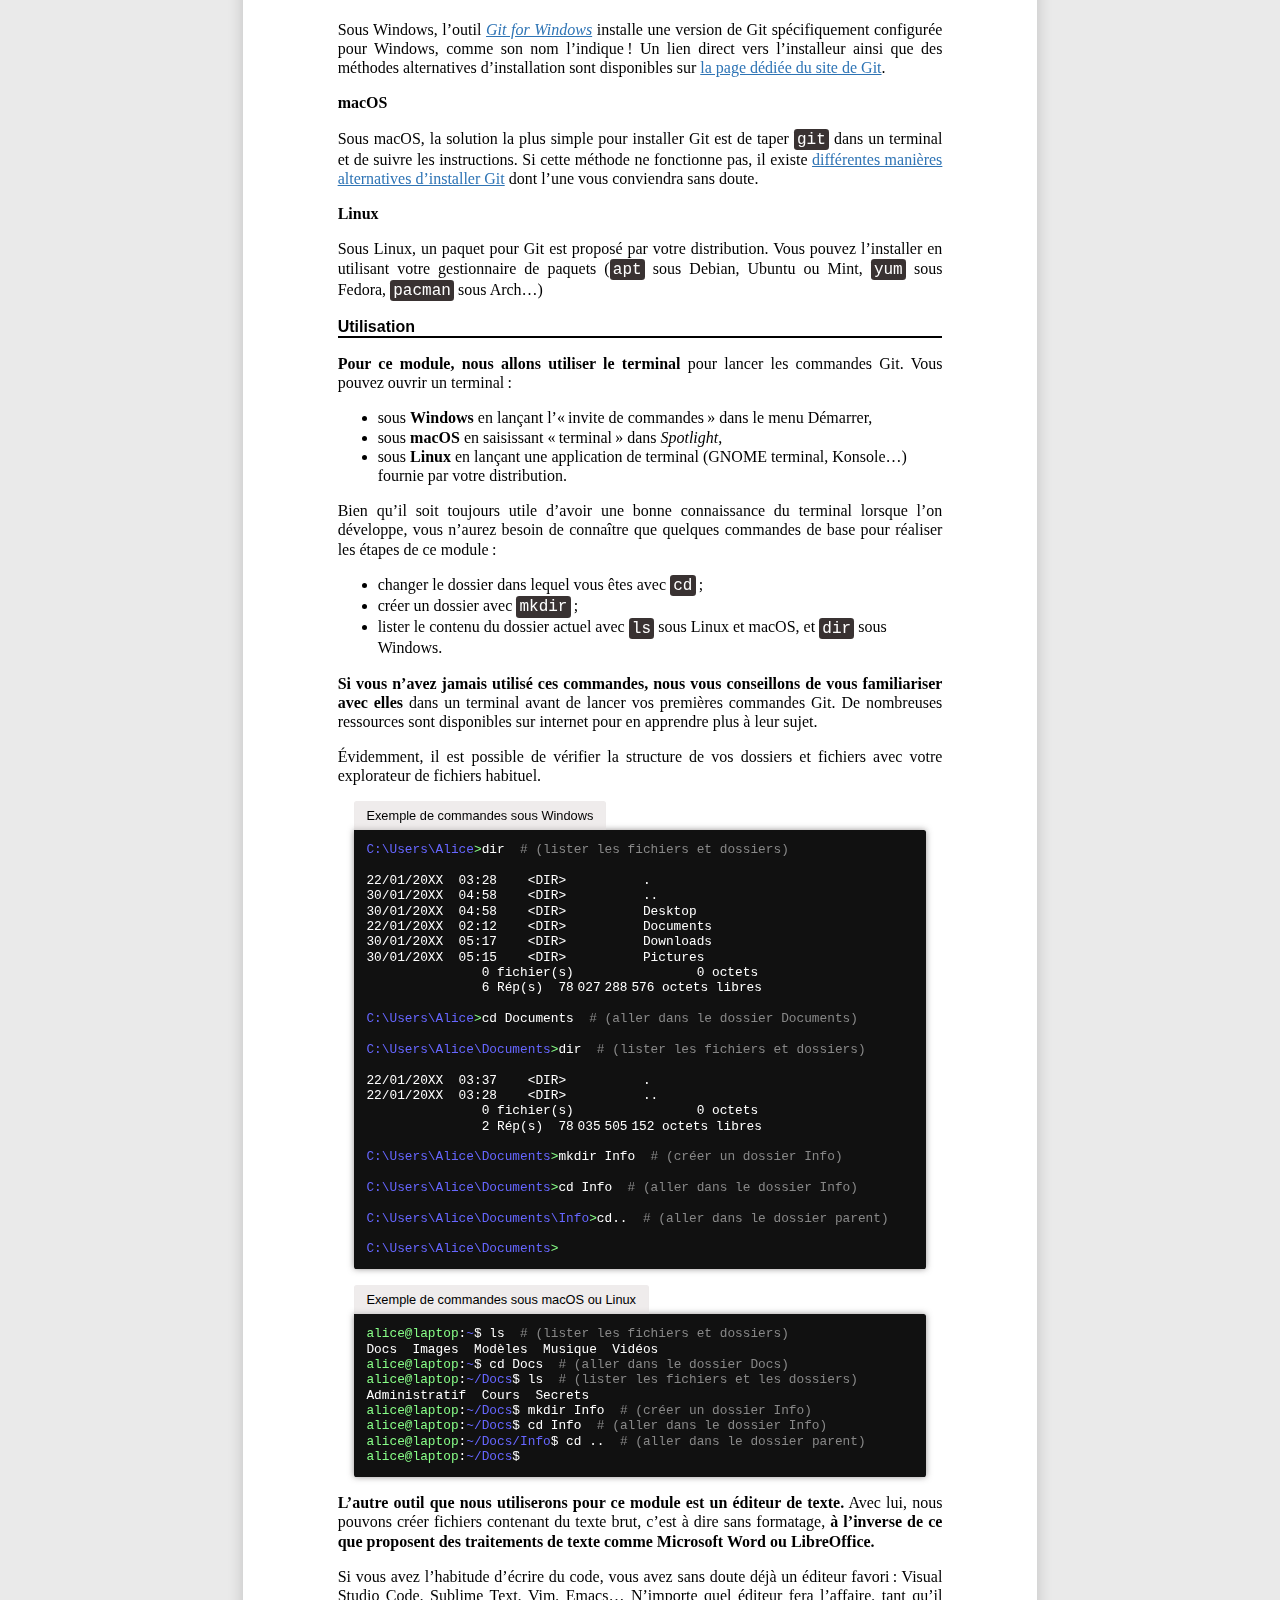
==== commit b807195a: "Correction du quiz" ====
--- a/git/index.html
+++ b/git/index.html
@@ -123,7 +123,7 @@
               <li><code>git push</code></li>
               <li><code>git rm</code></li>
               <li><code>git version</code></li>
-              <li><code>git commit</code></li>
+              <li class="correct"><code>git commit</code></li>
               <li>je ne sais pas</li>
             </ul>
           </li>
@@ -132,8 +132,8 @@
               Comment ajoute-t-on une nouvelle version à un dépôt local ?
             </p>
             <ul>
-              <li>on ajoute les modifications à l’index et on crée un <em>commit</em></li>
-              <li>on enregistre les modifications dans une étiquette locale</li>
+              <li class="correct">on ajoute les modifications à l’index et on crée un <em>commit</em></li>
+              <li>on enregistre les modifications dans une branche locale</li>
               <li>on effectue un <code>git push</code> avec les changements de l’arbre de travail</li>
               <li>on édite le dépôt local avec <code>git edit --local</code></li>
               <li>je ne sais pas</li>
@@ -145,7 +145,7 @@
               effectués dans un autre <em>commit</em> ?
             </p>
             <ul>
-              <li><code>git revert</code></li>
+              <li class="correct"><code>git revert</code></li>
               <li><code>git reset</code></li>
               <li><code>git checkout</code></li>
               <li><code>git cancel</code></li>
@@ -157,7 +157,7 @@
               Que se passe-t-il lorsque l’on fusionne deux branches ?
             </p>
             <ul>
-              <li>un <em>commit</em> est créé avec les deux branches comme parents</li>
+              <li class="correct">un <em>commit</em> est créé avec les deux branches comme parents</li>
               <li>une étiquette rassemble les <em>commits</em> des deux branches</li>
               <li>tous les <em>commits</em> des deux branches sont fusionnés en un seul</li>
               <li>un <em>checkout</em> est effectué pour mettre à jour le dépôt</li>
@@ -171,7 +171,7 @@
             </p>
             <ul>
               <li>une branche</li>
-              <li>une étiquette</li>
+              <li class="correct">une étiquette</li>
               <li>un <em>commit</em></li>
               <li>un <em>fork</em></li>
               <li>je ne sais pas</li>
@@ -184,7 +184,7 @@
             </p>
             <ul>
               <li>sur un arbre de travail</li>
-              <li>sur un dépôt distant</li>
+              <li class="correct">sur un dépôt distant</li>
               <li>sur un serveur HTML</li>
               <li>sur un <em>tag</em> public</li>
               <li>je ne sais pas</li>
@@ -198,7 +198,7 @@
               <li>lorsque l’on édite des étiquettes</li>
               <li>lorsque l’on crée un <em>commit</em> distant</li>
               <li>lorsque l’on <em>forke</em> un dépôt</li>
-              <li>lorsque l’on fusionne des branches</li>
+              <li class="correct">lorsque l’on fusionne des branches</li>
               <li>je ne sais pas</li>
             </ul>
           </li>
@@ -210,7 +210,7 @@
             </p>
             <ul>
               <li>on ne peut pas</li>
-              <li>avec <code>git checkout</code></li>
+              <li class="correct">avec <code>git checkout</code></li>
               <li>avec <code>git read</code> et <code>git apply</code></li>
               <li>avec <code>git diff</code></li>
               <li>je ne sais pas</li>
@@ -222,7 +222,7 @@
               gardant son numéro ?
             </p>
             <ul>
-              <li>on ne peut pas</li>
+              <li class="correct">on ne peut pas</li>
               <li>avec <code>git edit</code></li>
               <li>avec <code>git change</code></li>
               <li>avec <code>git reset</code></li>
@@ -235,7 +235,7 @@
               dépôt ?
             </p>
             <ul>
-              <li><code>git log</code></li>
+              <li class="correct"><code>git log</code></li>
               <li><code>git history</code></li>
               <li><code>git status</code></li>
               <li><code>git view</code></li>
--- a/style.css
+++ b/style.css
@@ -247,6 +247,10 @@
 
 #quiz ul ul {
   list-style: "☐ ";
+}
+
+#quiz ul ul li.correct {
+  list-style: "☑ ";
 }
 
 #decouverte {
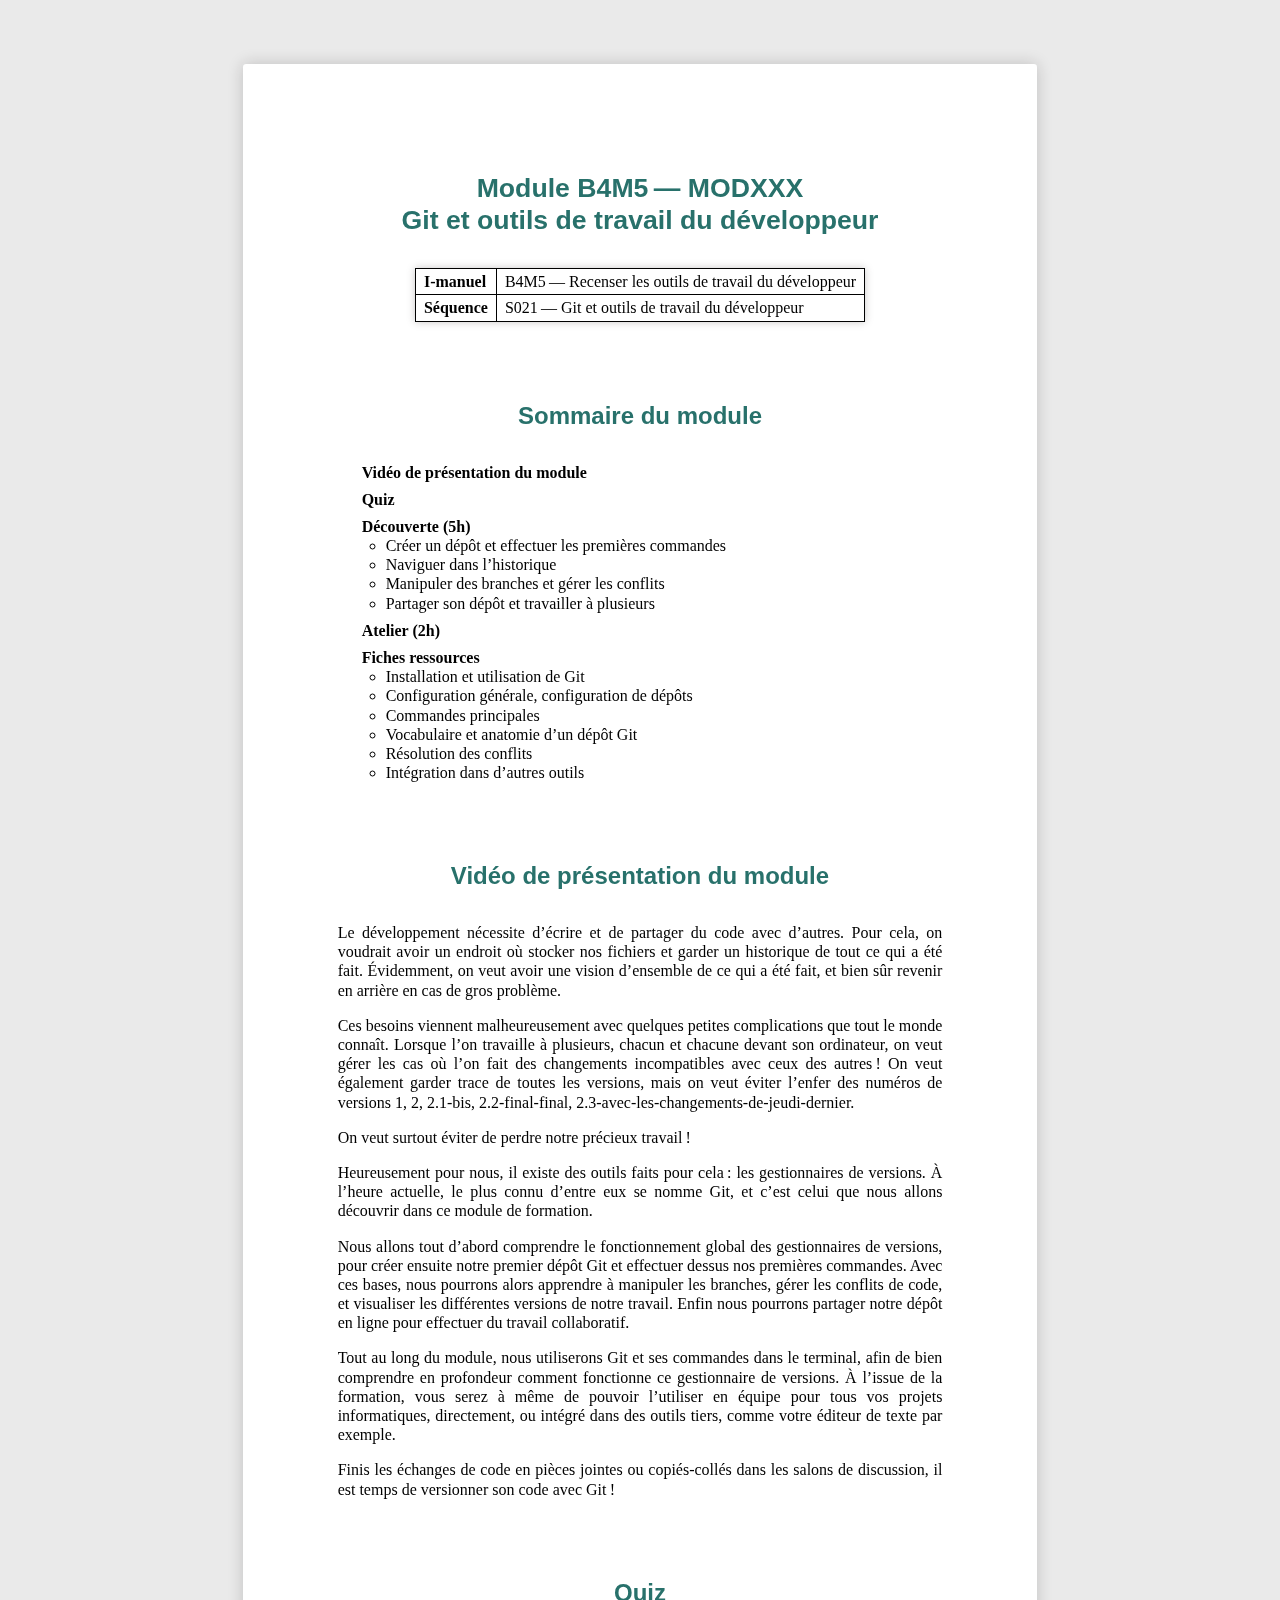
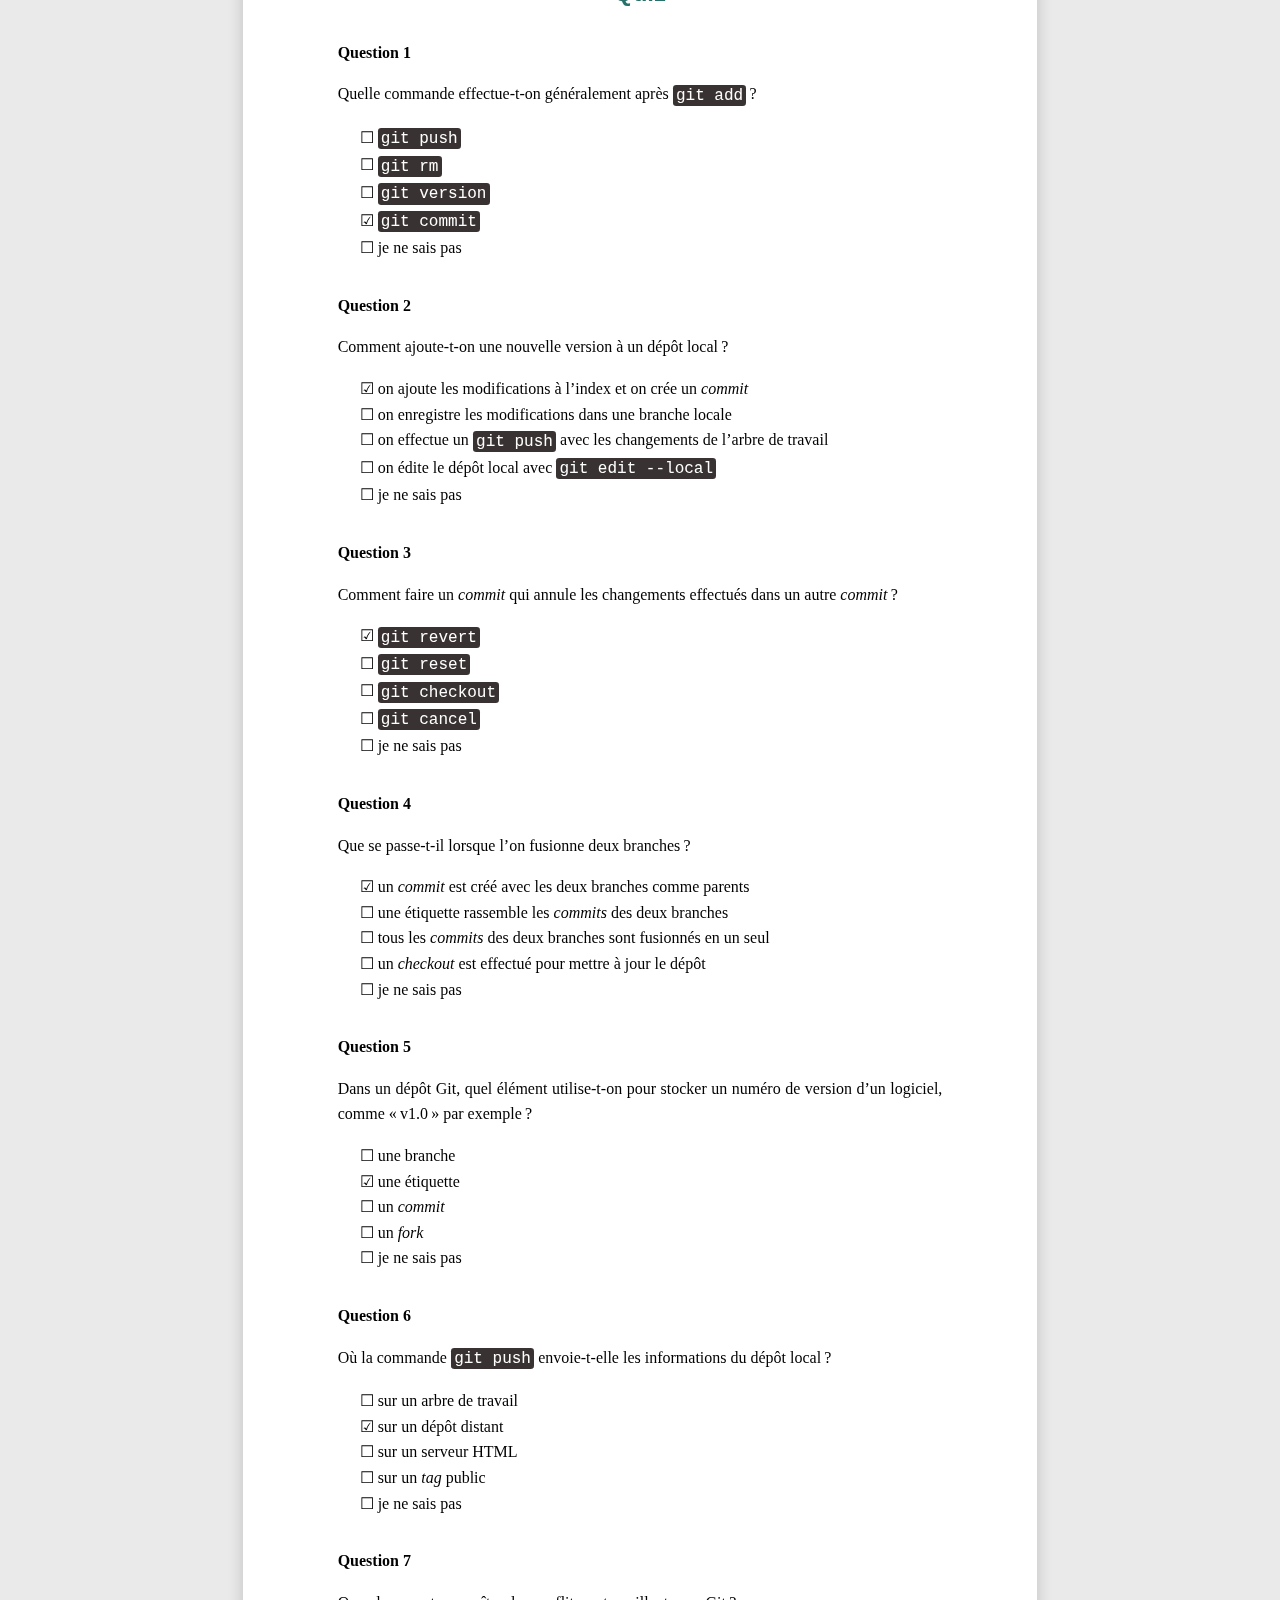
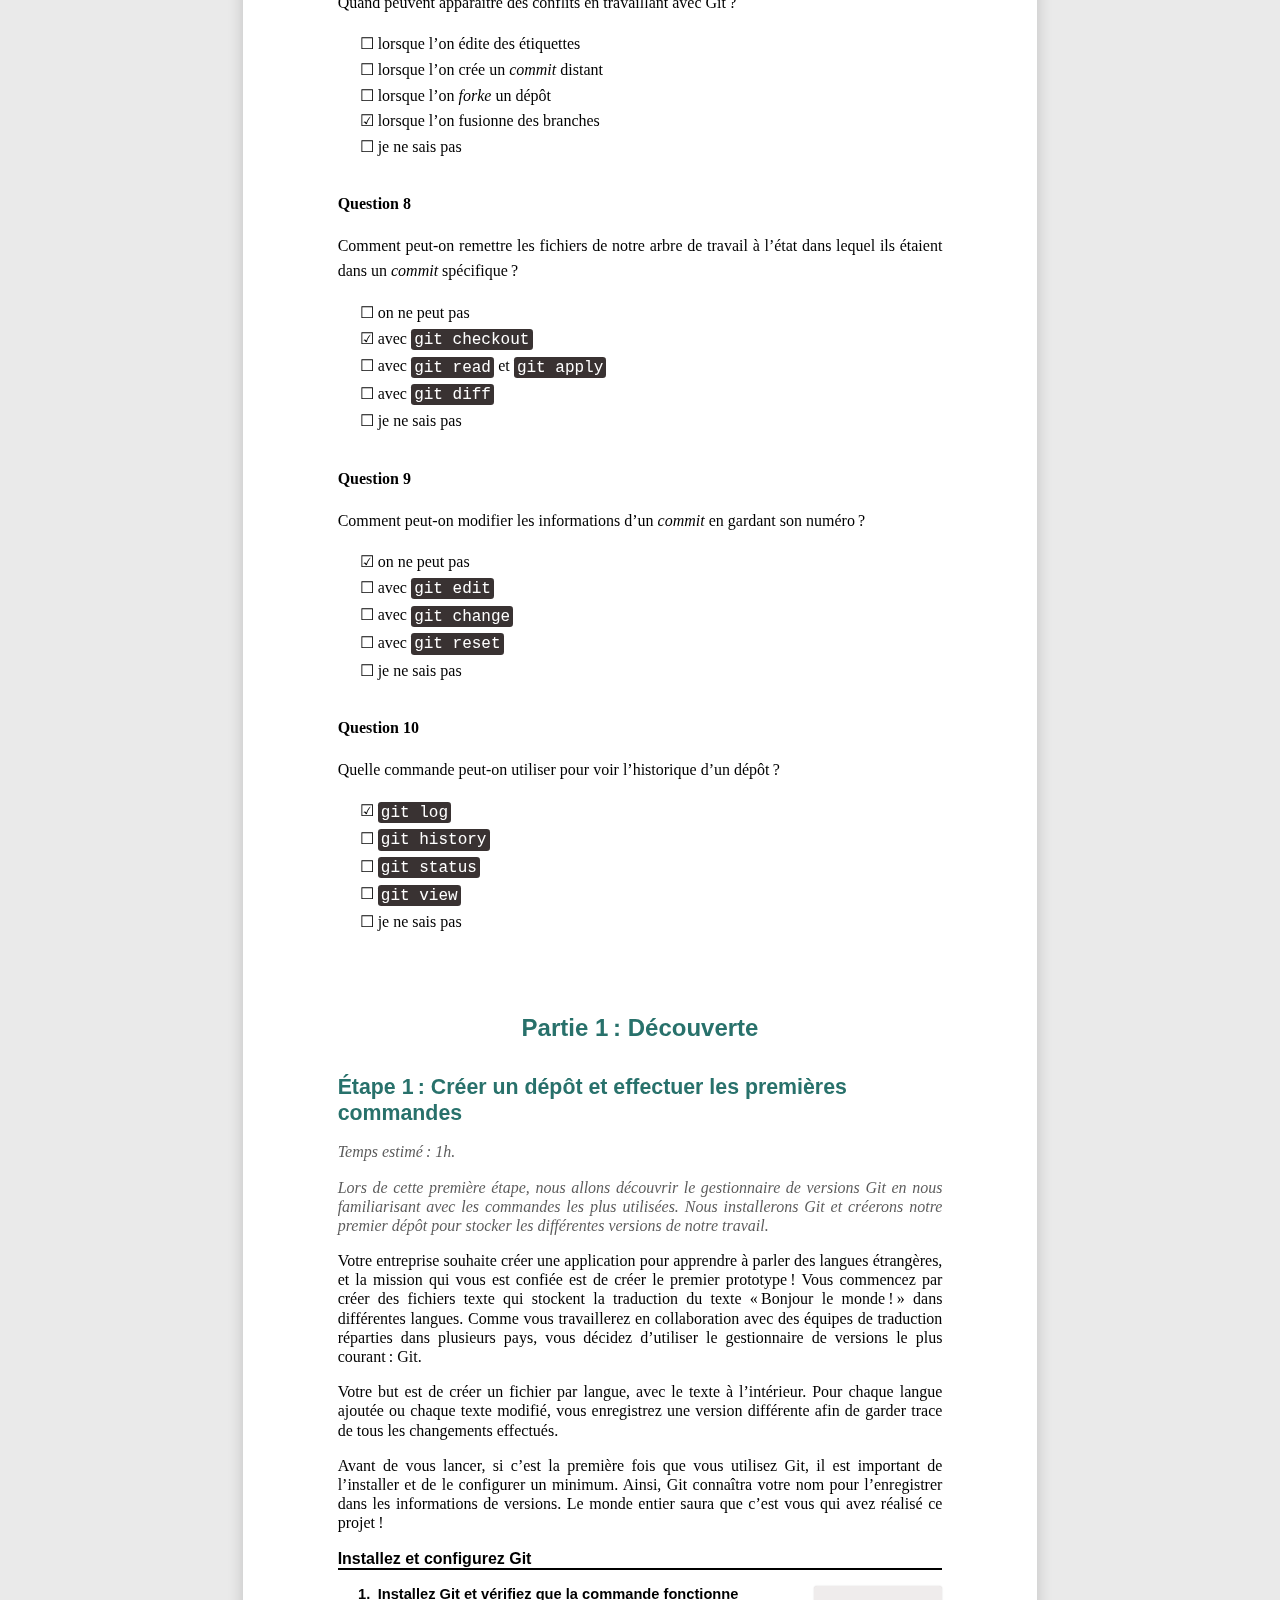
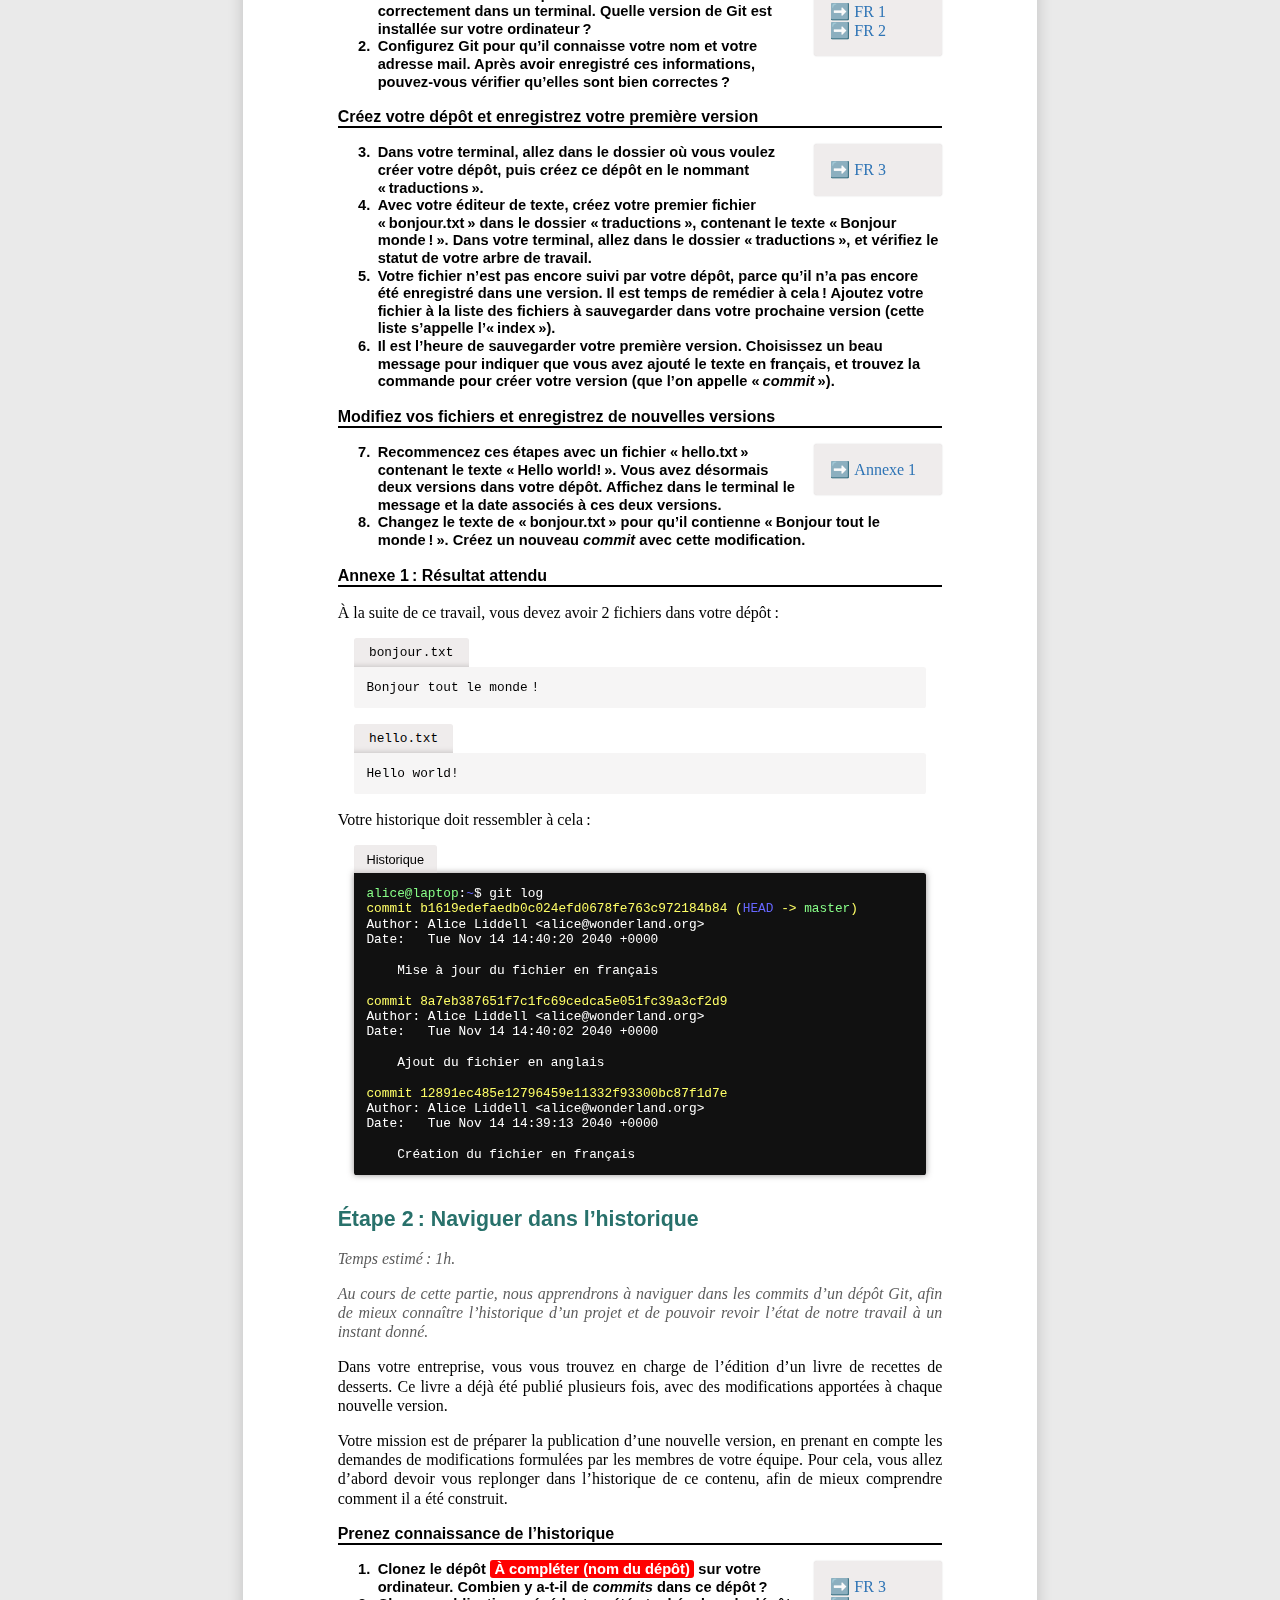
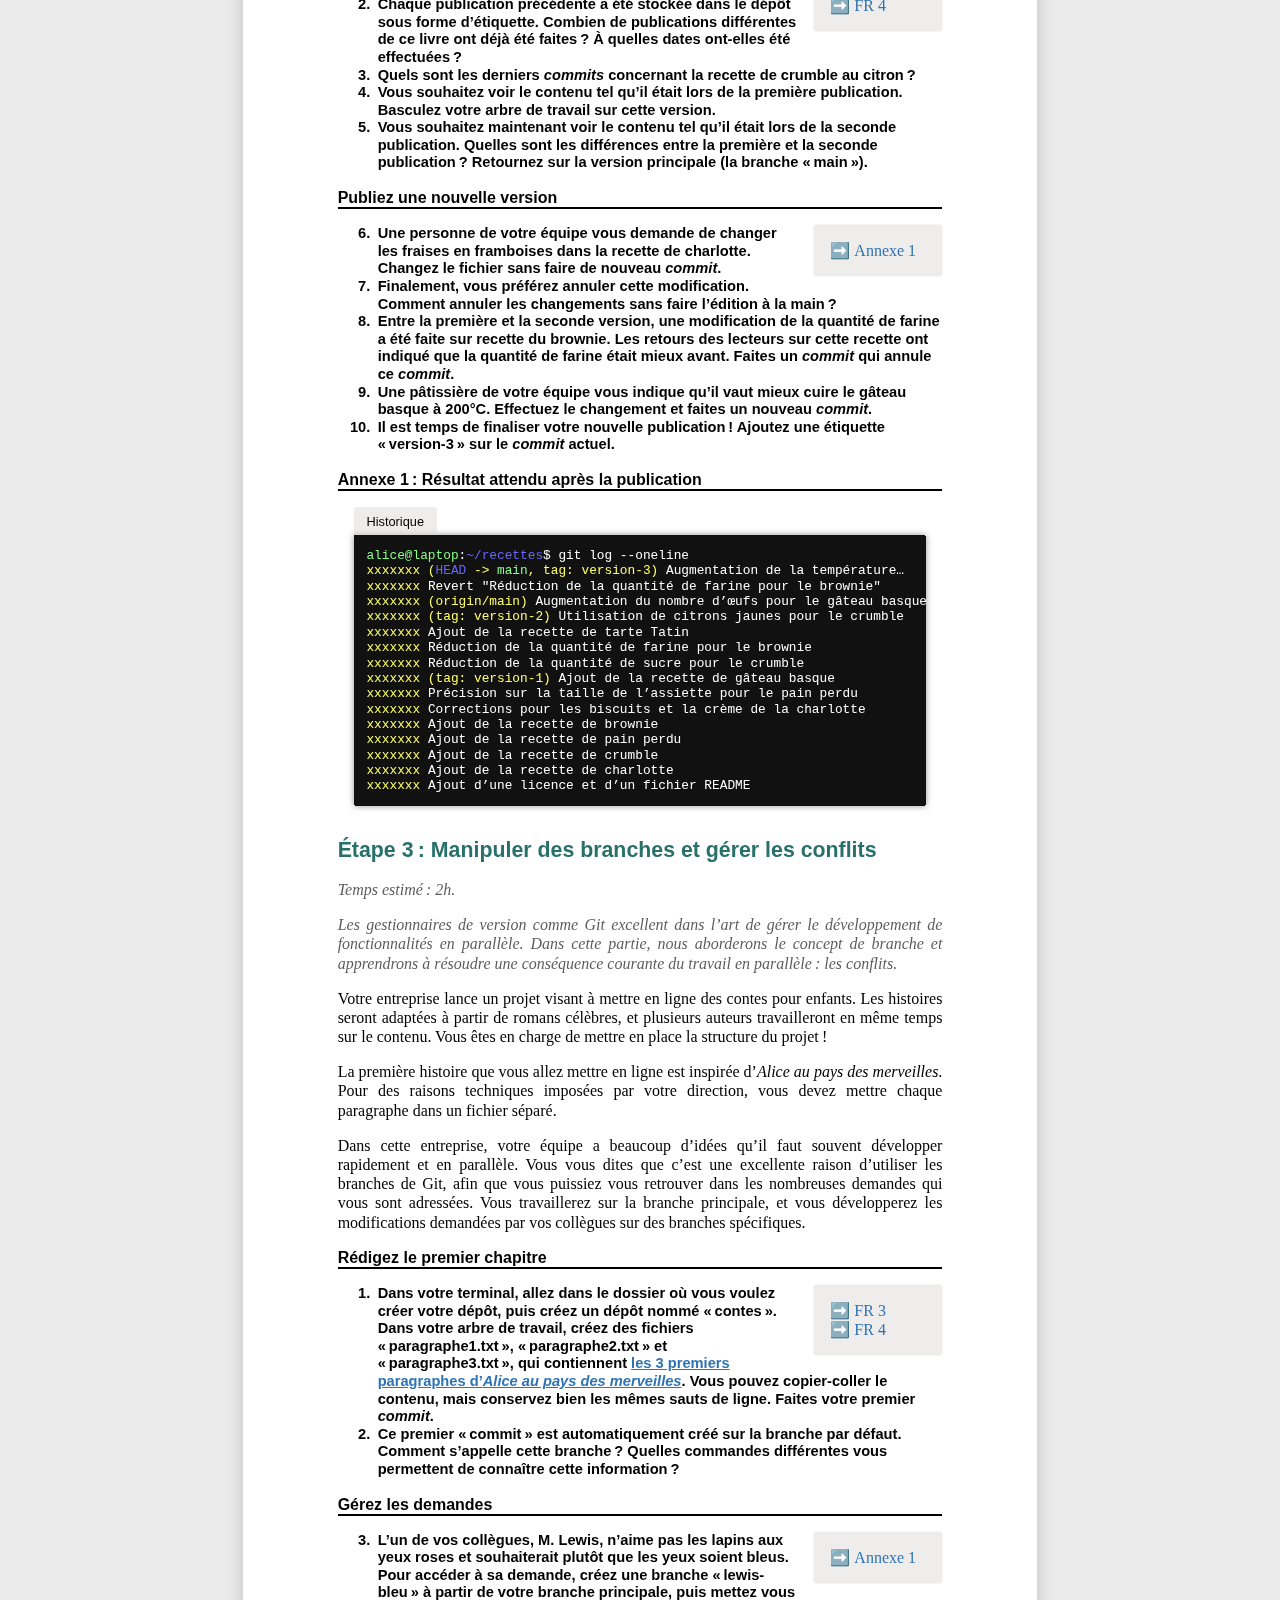
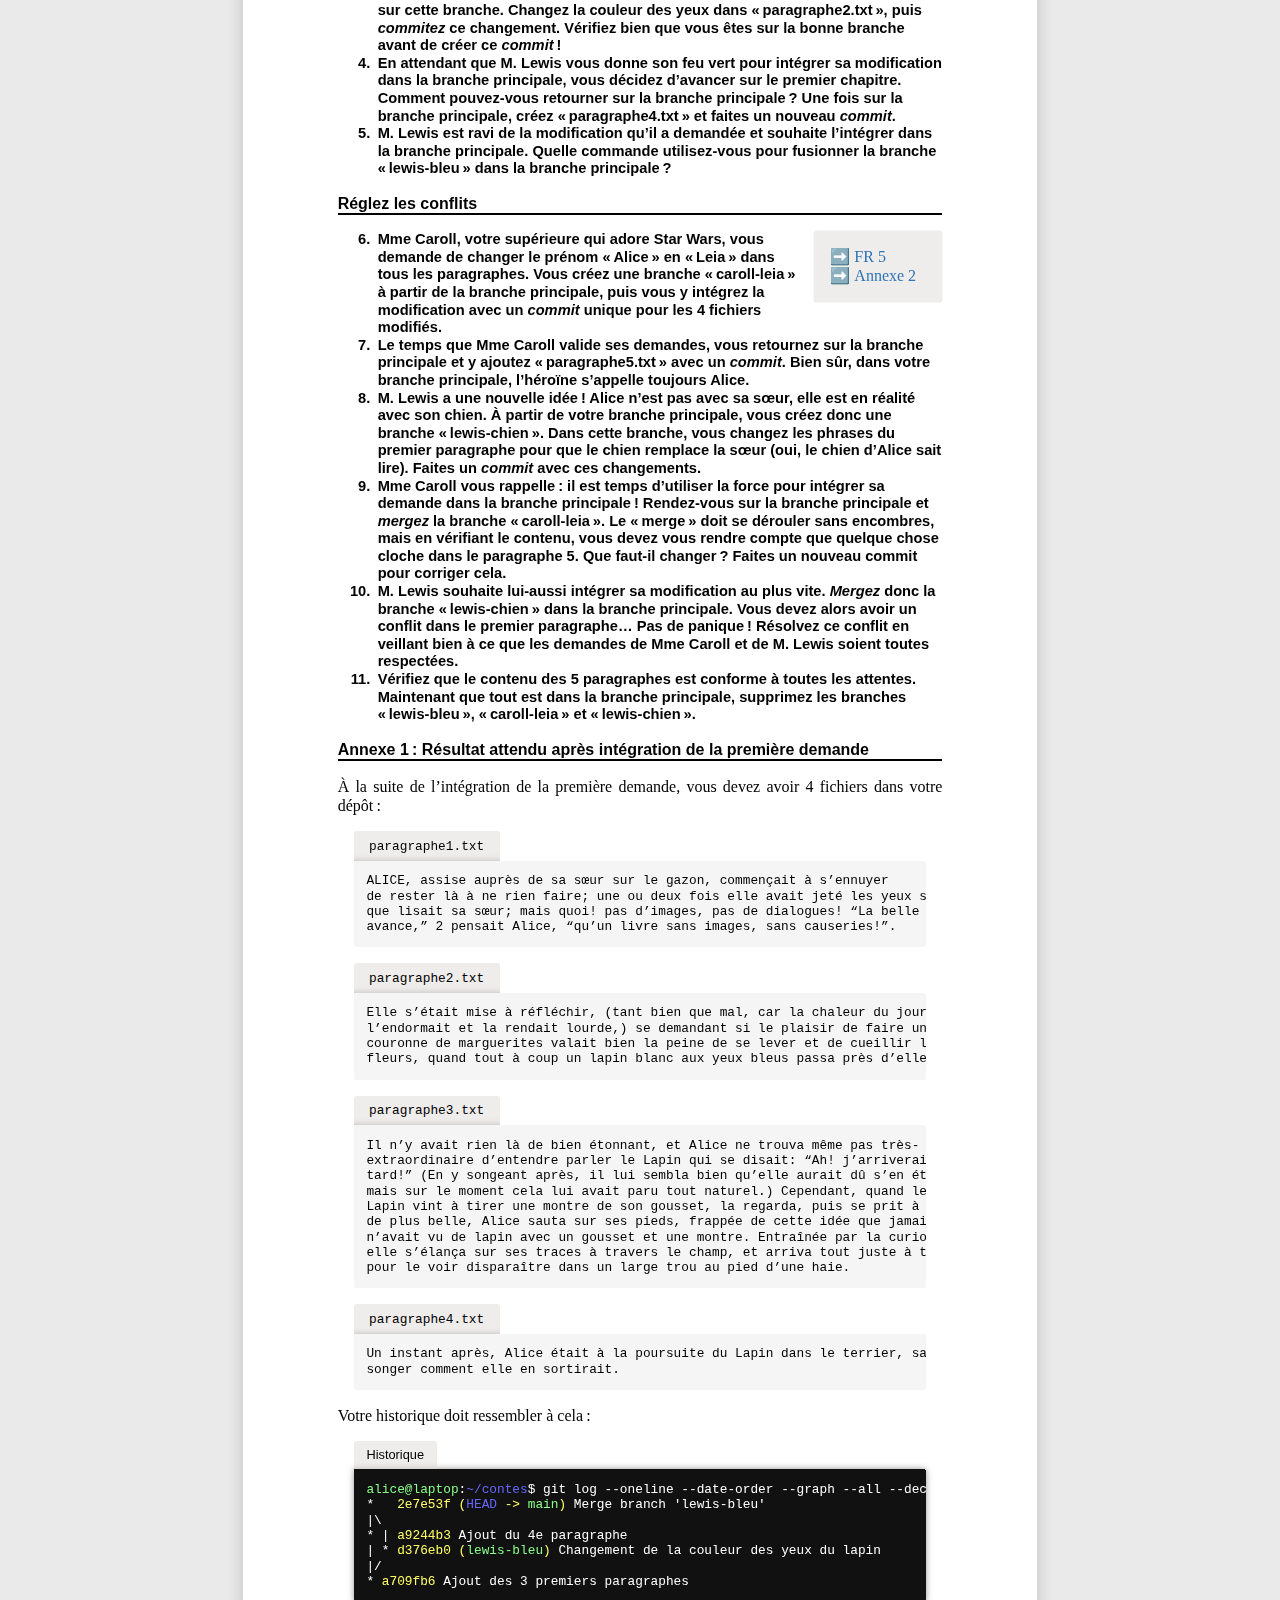
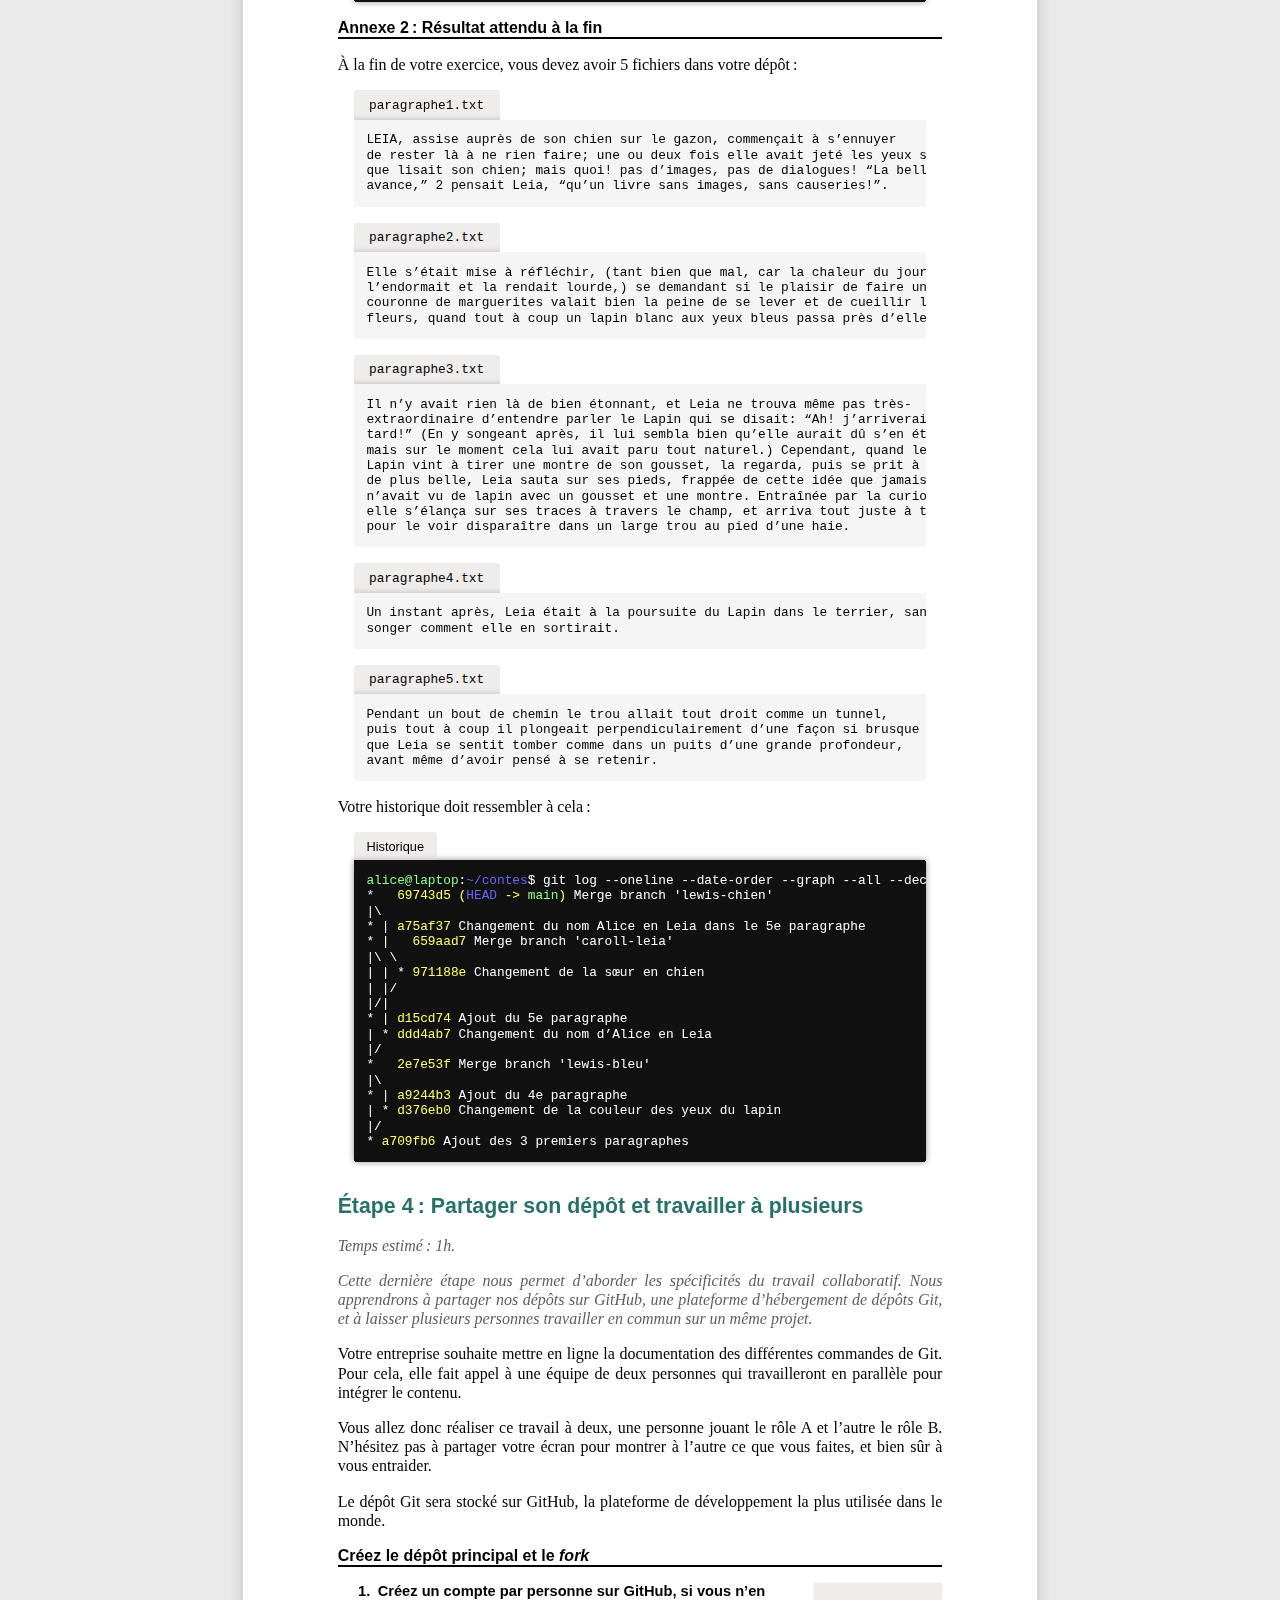
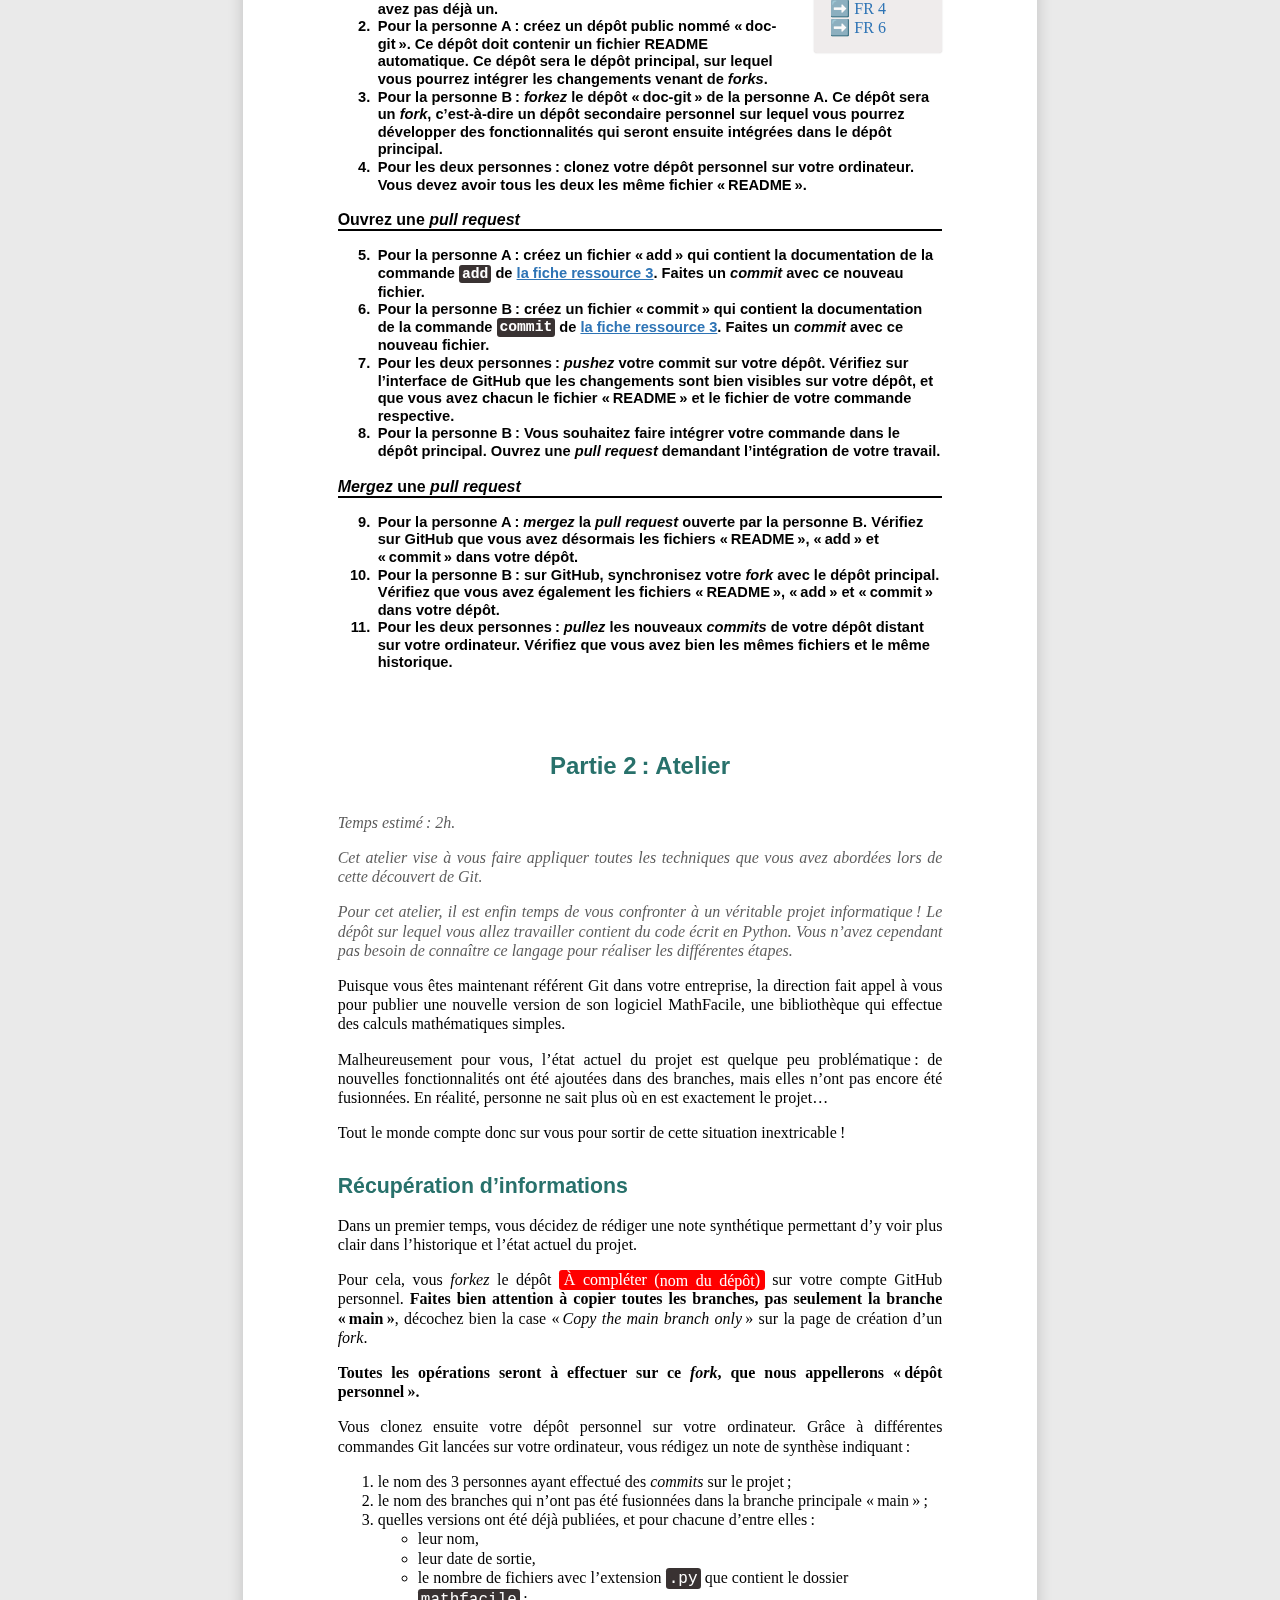
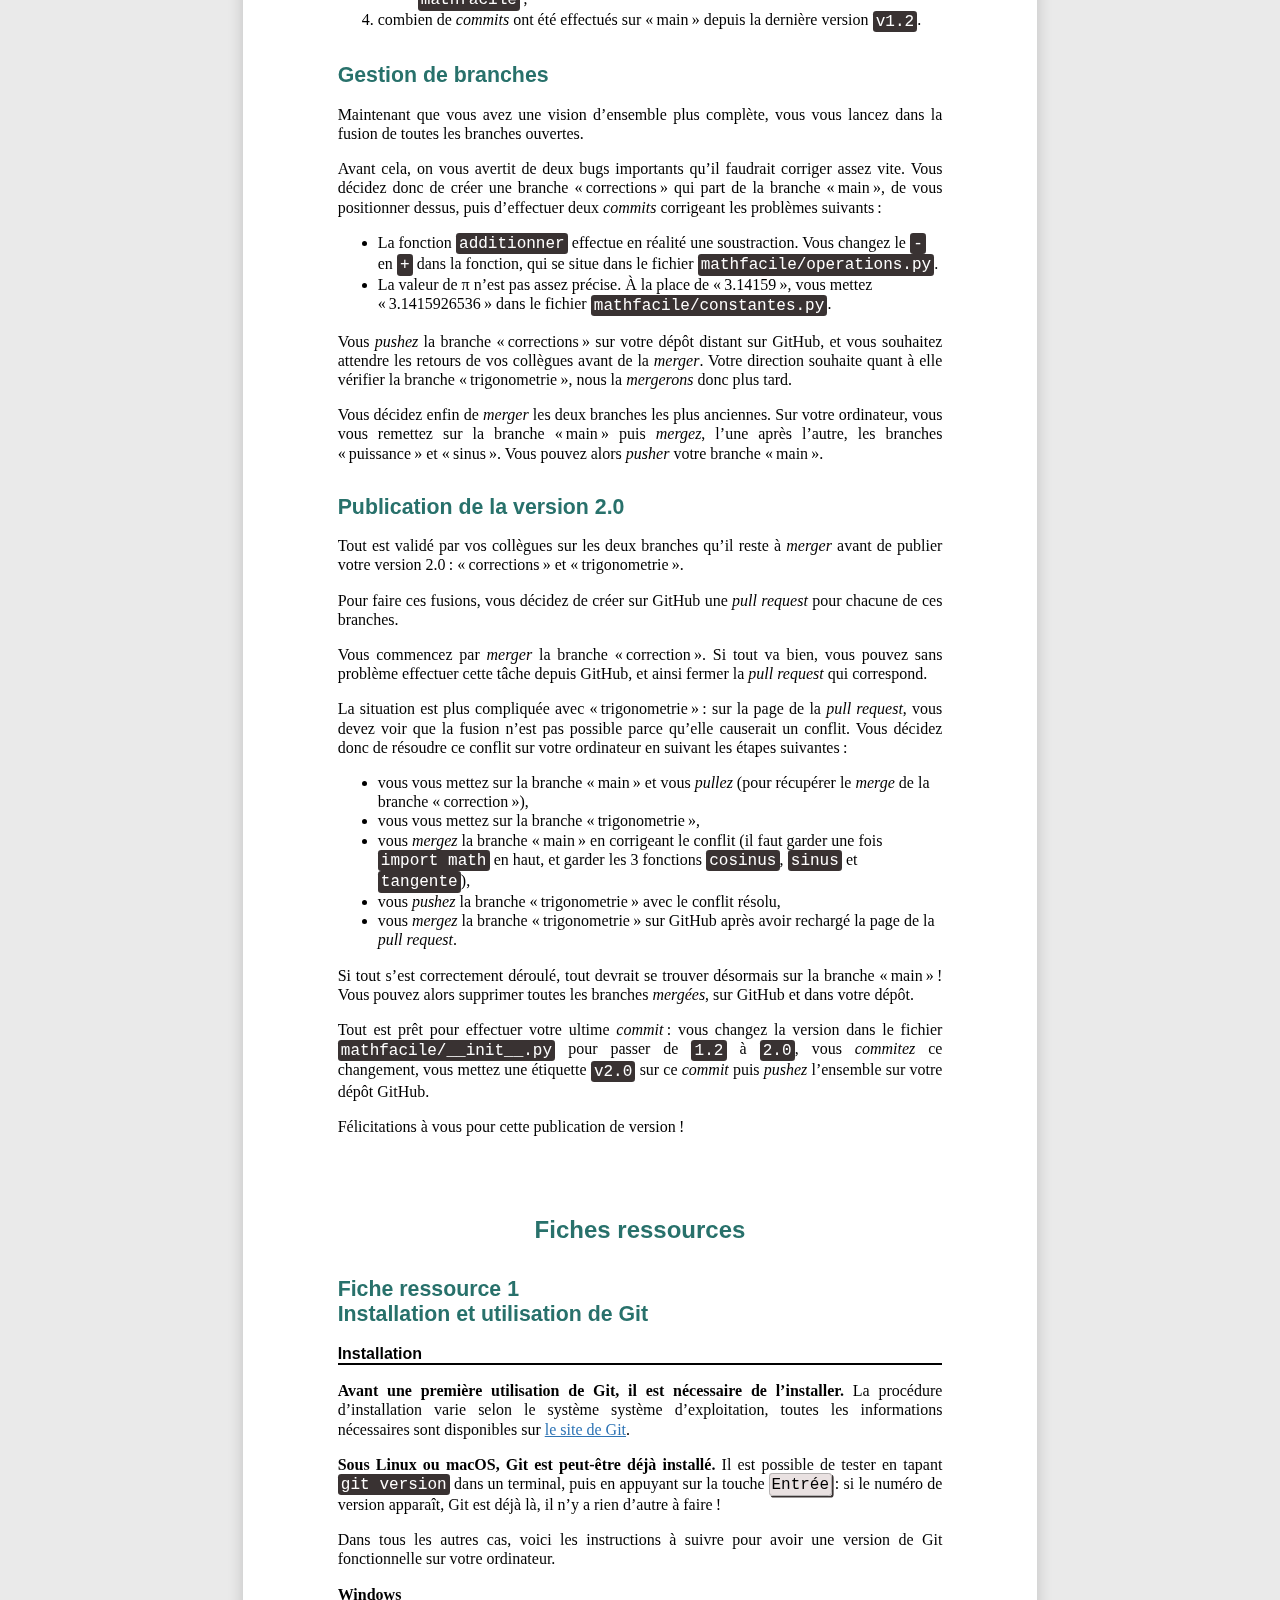
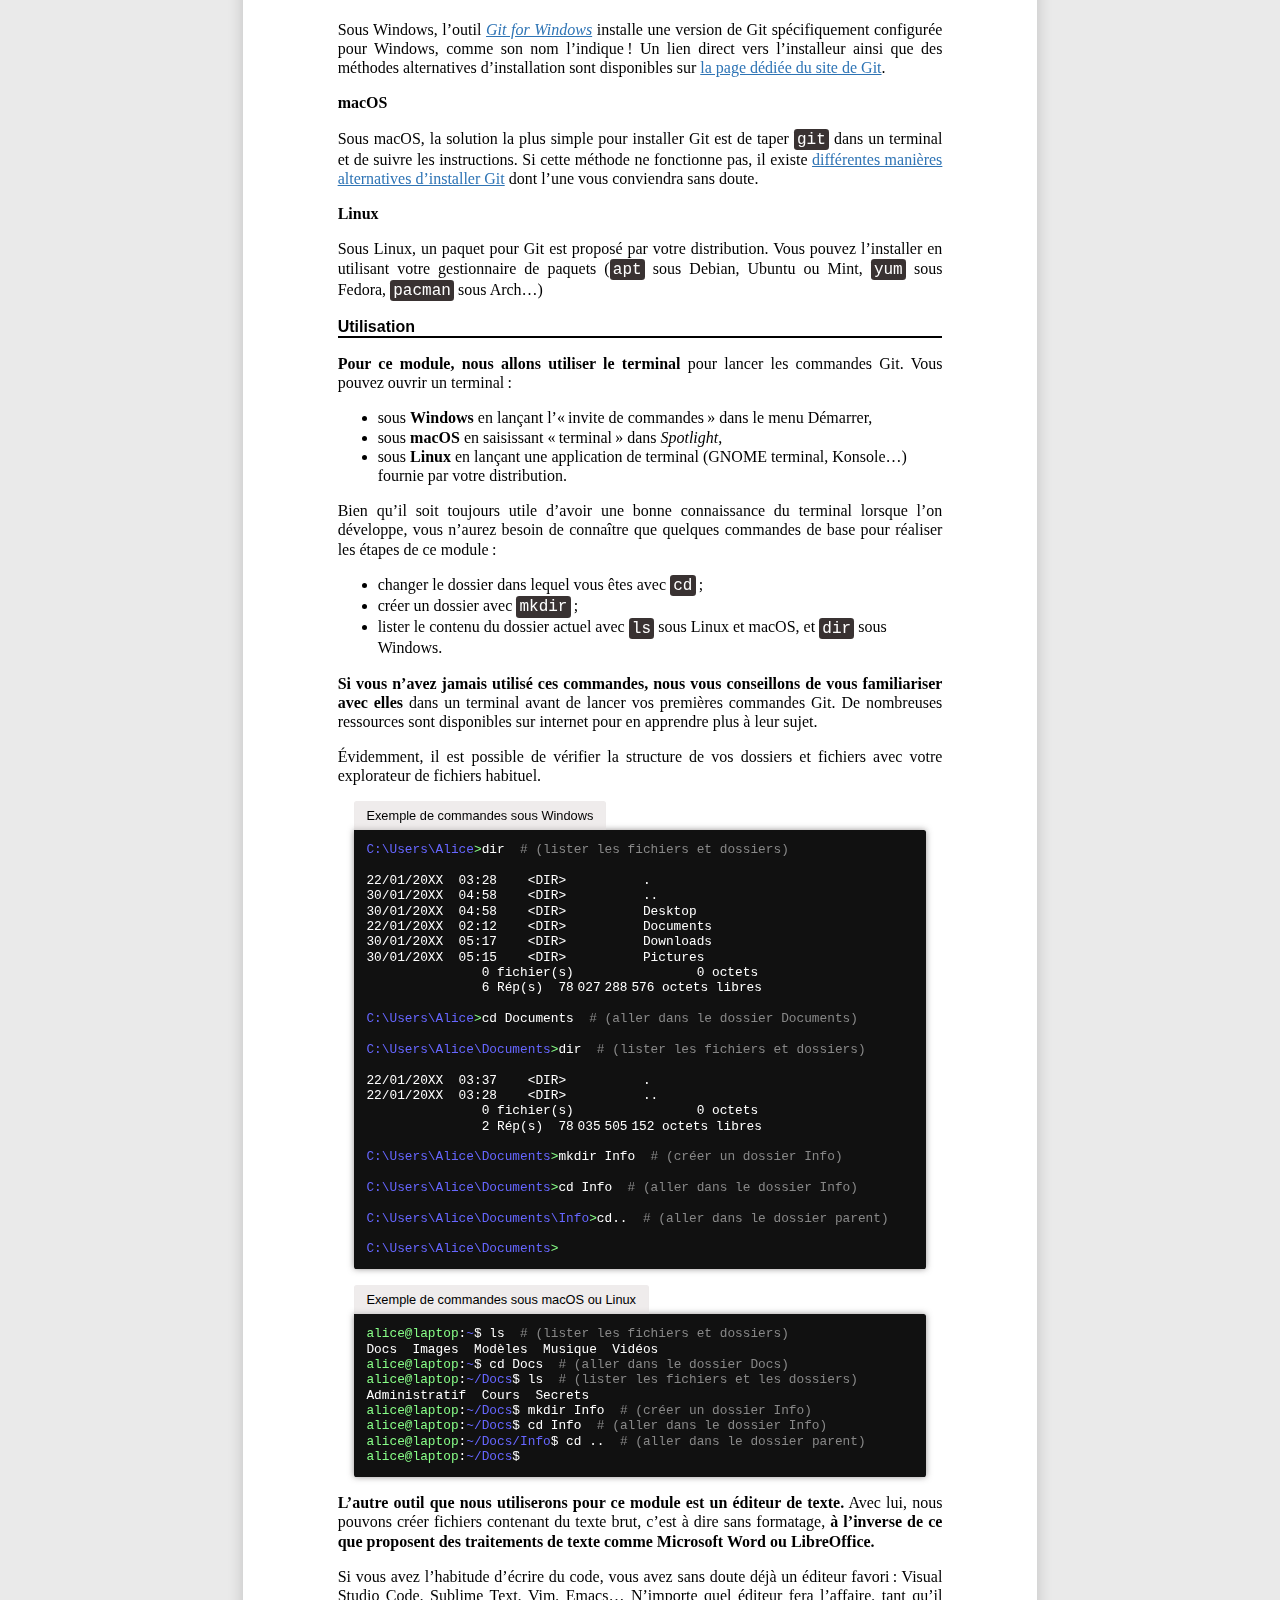
==== commit 5657ddf9: "Mise à jour du numéro de module Git" ====
--- a/git/index.html
+++ b/git/index.html
@@ -9,7 +9,7 @@
   <body>
     <header>
       <h1>
-        Module B0M2 — MODXXX<br />
+        Module B4M5 — MODXXX<br />
         Git et outils de travail du développeur
       </h1>
 
@@ -17,7 +17,7 @@
         <tbody>
           <tr>
             <th>I-manuel</th>
-            <td>B0M2 — Recenser les outils de travail du développeur</td>
+            <td>B4M5 — Recenser les outils de travail du développeur</td>
           </tr>
           <tr>
             <th>Séquence</th>
@@ -1732,6 +1732,64 @@
             <figcaption>Niveaux et commandes associées</figcaption>
             <img src="commandes.svg" alt="Graphique représentant les commandes de Git et les niveaux associés">
           </figure>
+
+          <h4>Stratégies de gestion de branches</h4>
+          <p>
+            Afin de gérer efficacement le travail parallèle et décentralisé,
+            Git propose de nombreux outils et commandes, en particulier les
+            branches.
+          </p>
+          <p>
+            Cependant, rien ne dicte dans Git comment ces branches doivent être
+            gérées globalement dans le développement d’un projet. Si
+            l’utilisation des branches est extrêmement répandue pour l’ajout de
+            fonctionnalités ou la correction de bugs, <strong>il peut être utile au
+            sein d’une équipe de définir des règles strictes permettant
+            d’organiser comment ces branches doivent être créées, fusionnées,
+            testées et mises en production</strong>.
+          </p>
+          <p>
+            <strong>C’est la raison pour laquelle des stratégies (ou <em>workflows</em>)
+            de gestion de branches, ont été pensées et proposées.</strong> Parmi les
+            stratégies les plus utilisées, on citera :
+          </p>
+          <ul>
+            <li>
+              <a href="https://nvie.com/posts/a-successful-git-branching-model/">Git
+              Flow</a> est l’une des premières stratégies largement utilisées.
+              Elle est plutôt lourde, adaptée au projets conséquents,
+              particulièrement aux logiciels dont plusieurs versions sont
+              maintenues en parallèle.
+            </li>
+            <li>
+              <a href="https://docs.github.com/fr/get-started/using-github/github-flow">GitHub Flow</a>
+              est une stratégie plus légère et plus simple, adaptée aux projets
+              déployés en continu.
+            </li>
+            <li>
+              <a href="https://about.gitlab.com/topics/version-control/what-is-gitlab-flow/">GitLab Flow</a>
+              constitue une stratégie intermédiaire, plus complexe mais moins
+              limitée que GitHub Flow.
+            </li>
+            <li>
+              <a href="https://trunkbaseddevelopment.com/">Trunk Based Development</a>
+              propose une approche très légère où la plupart des branches sont
+              rapidement intégrées dans la branche principale. Elle est
+              particulièrement efficace lorsque l’on veut déployer ou livrer son
+              projet en continu, mais requiert une équipe mûre et aguerrie aux
+              bonnes pratiques (tests, intégration et déploiement continus,
+              <em>pair programming</em>, revues de code…) pour exprimer tout son
+              potentiel.
+            </li>
+          </ul>
+          <p>
+            Au sein d’une équipe amenée à travailler sur un même projet, définir
+            et suivre une stratégie de gestion de branches est important pour
+            garder une bonne organisation du dépôt. Une stratégie claire et
+            documentée facilite les opérations de développement et
+            d’administration système, elle entre donc dans une liste bonnes
+            pratiques pour la mise en place d’une culture devops en entreprise.
+          </p>
         </section>
 
         <section id="conflits">
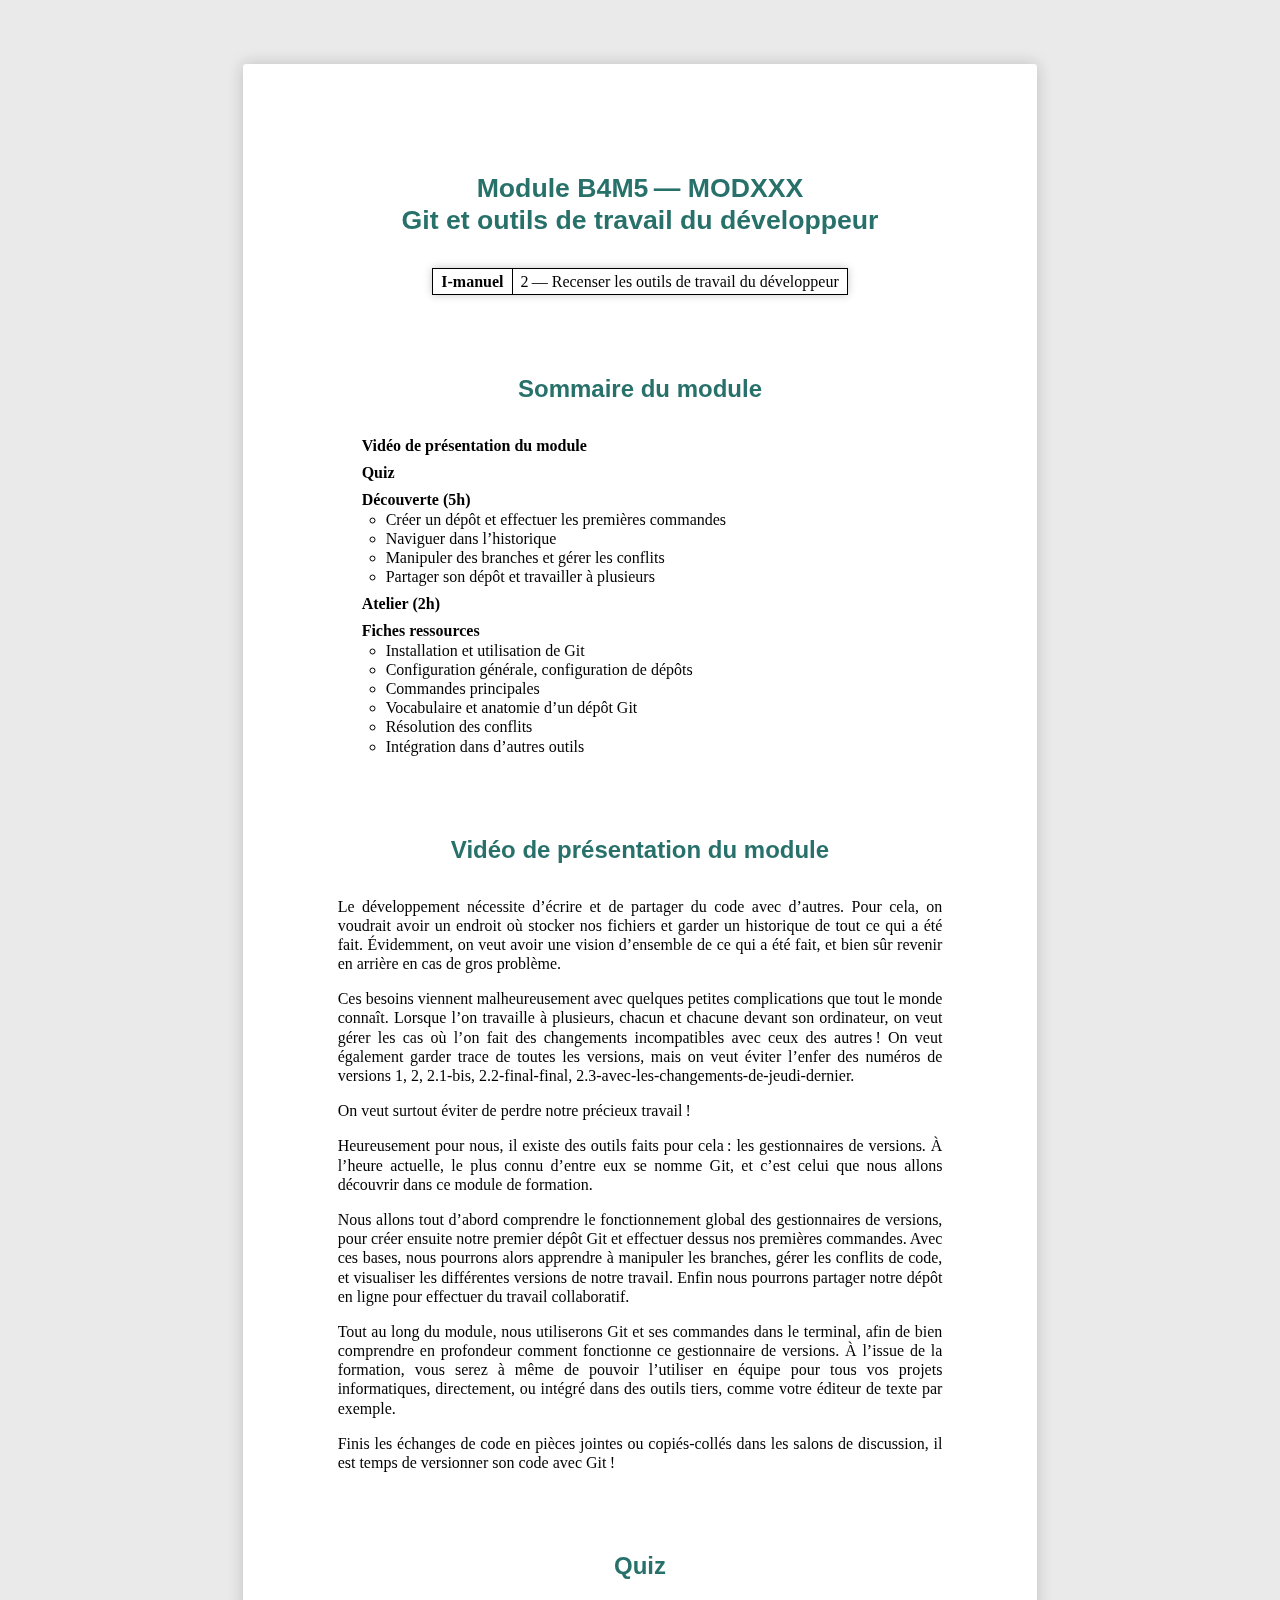
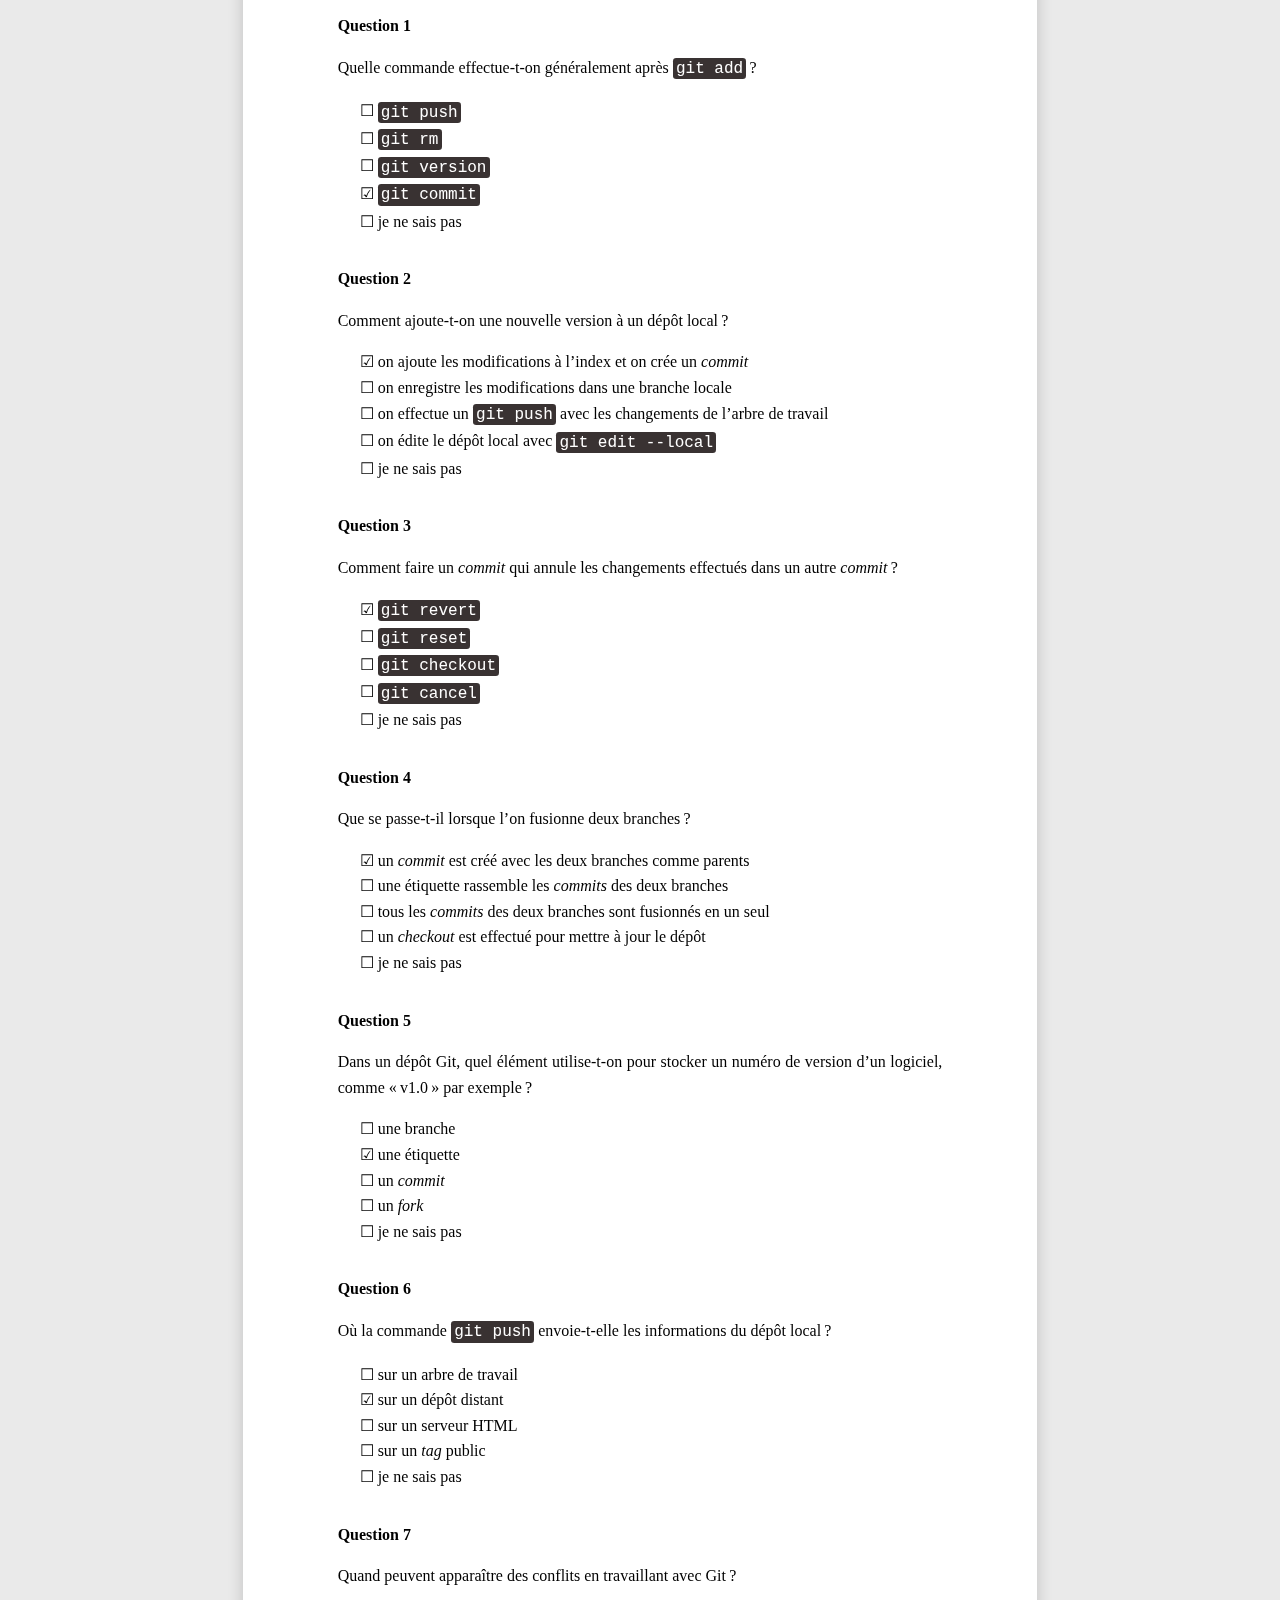
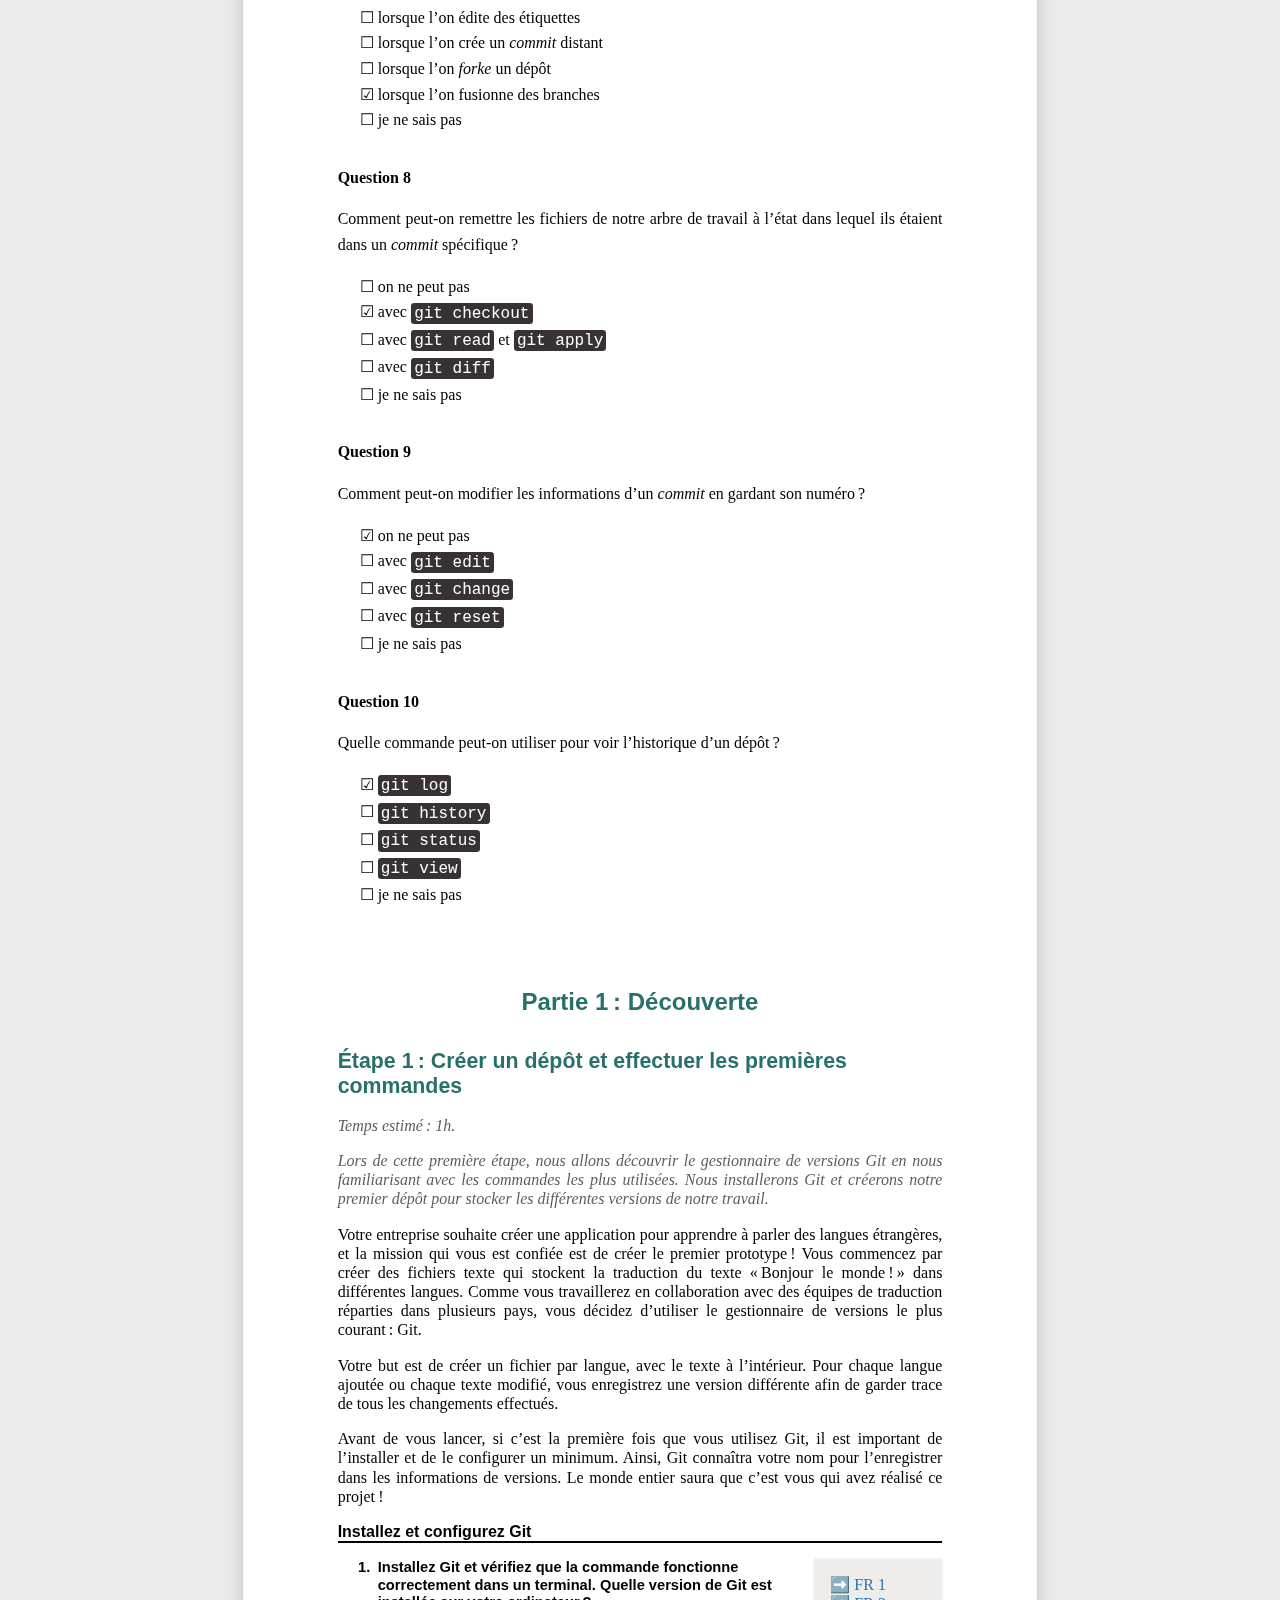
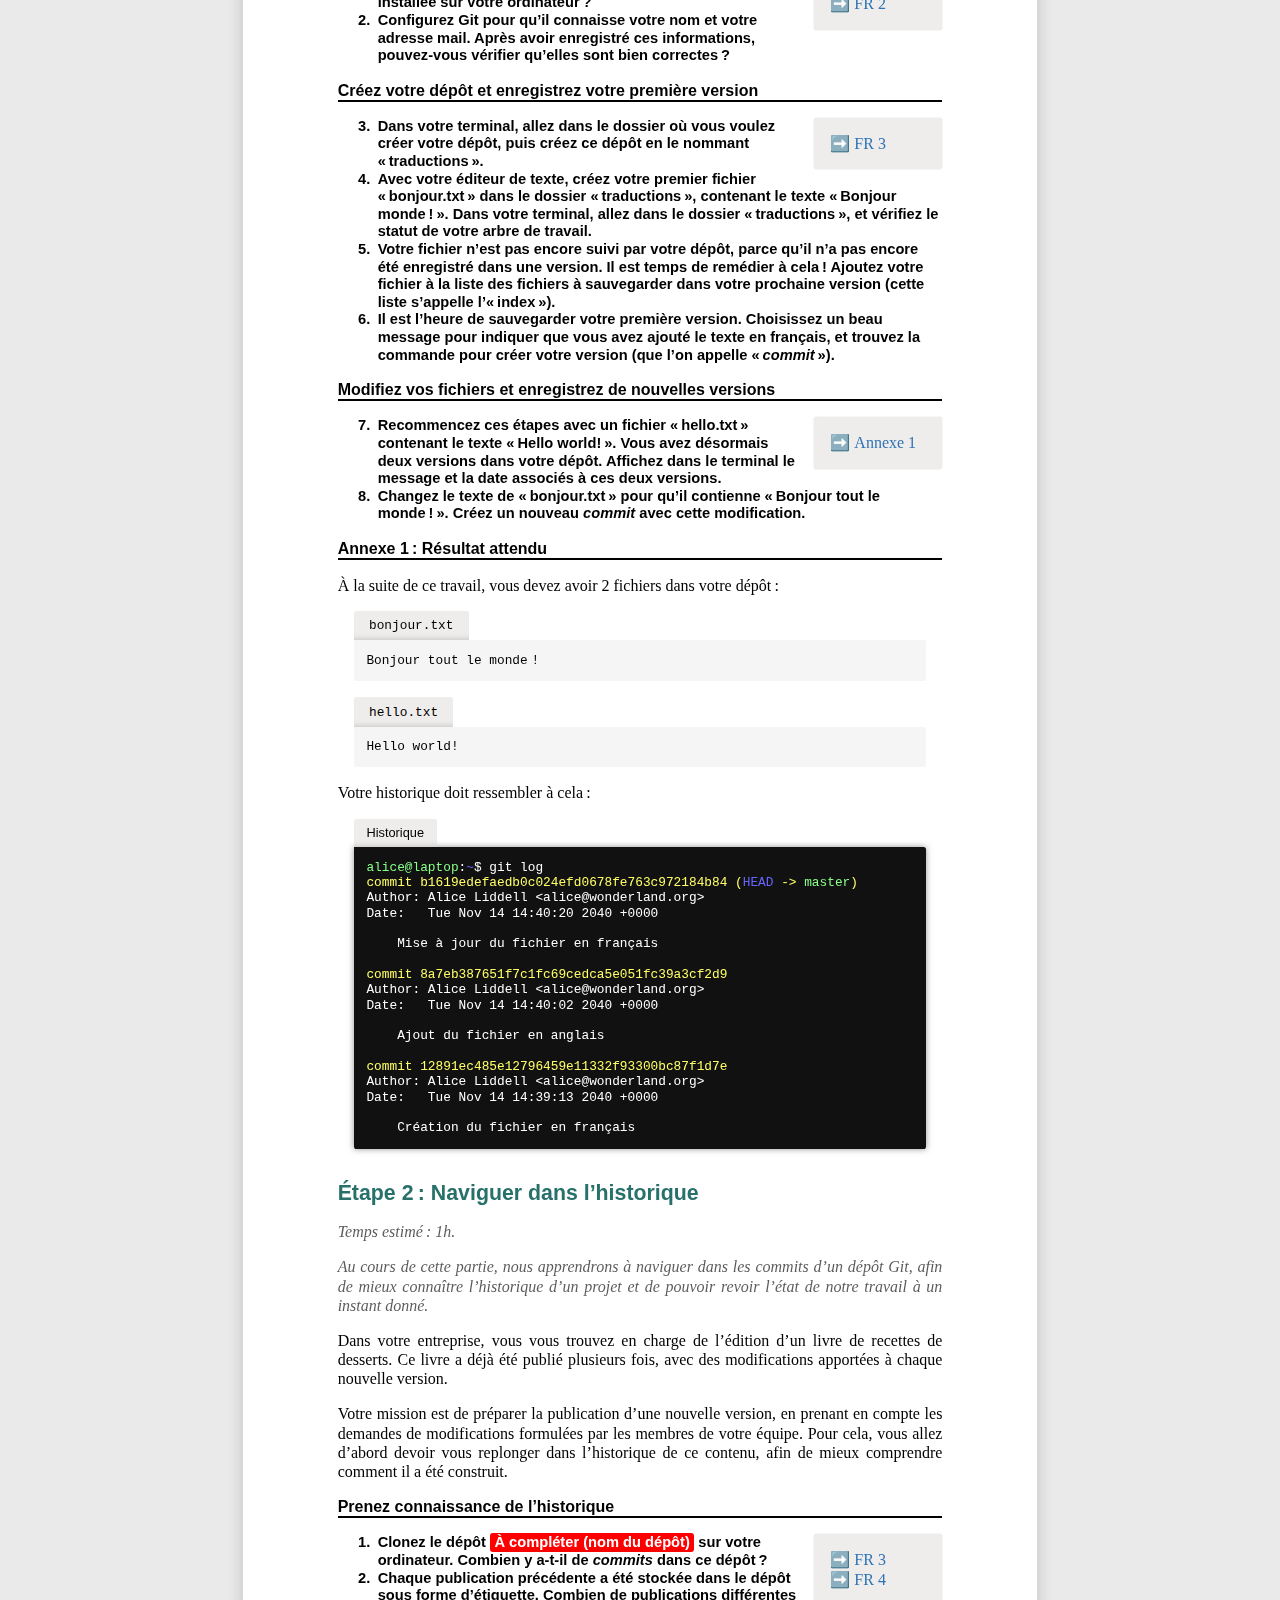
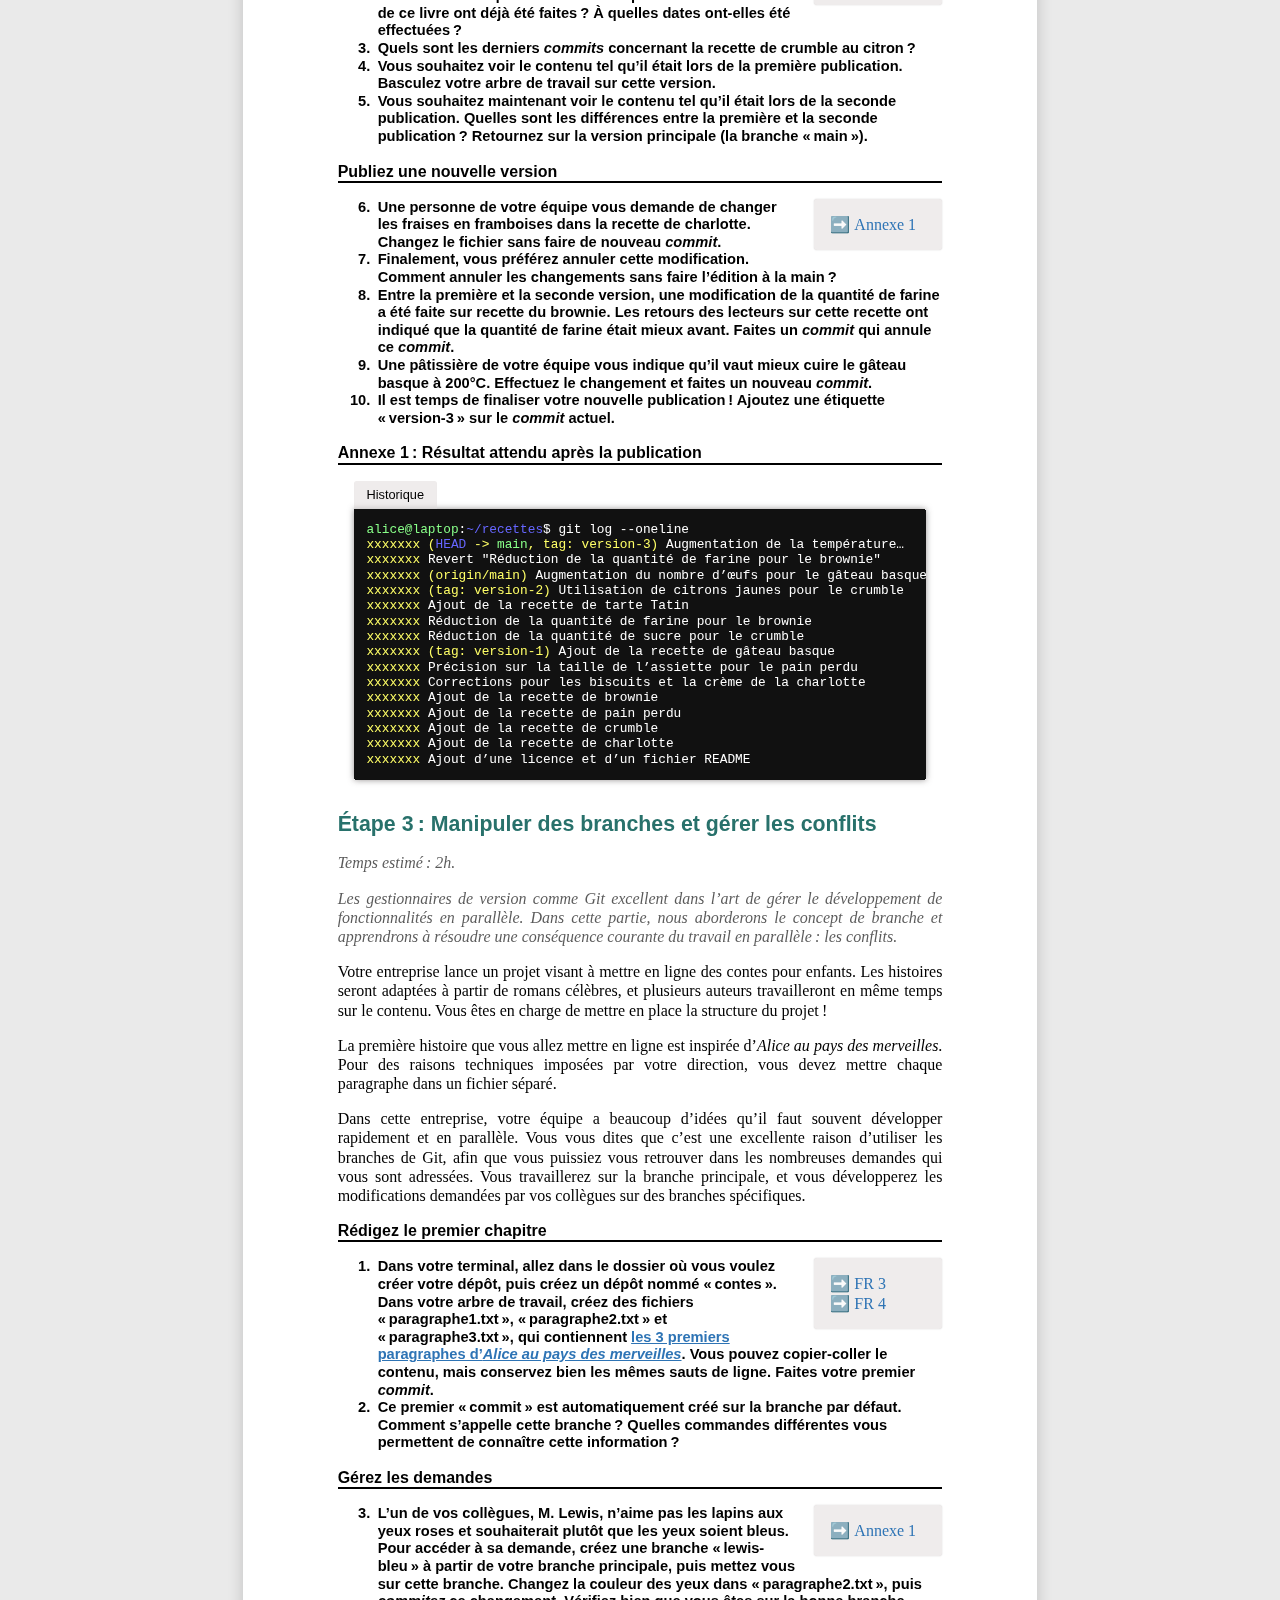
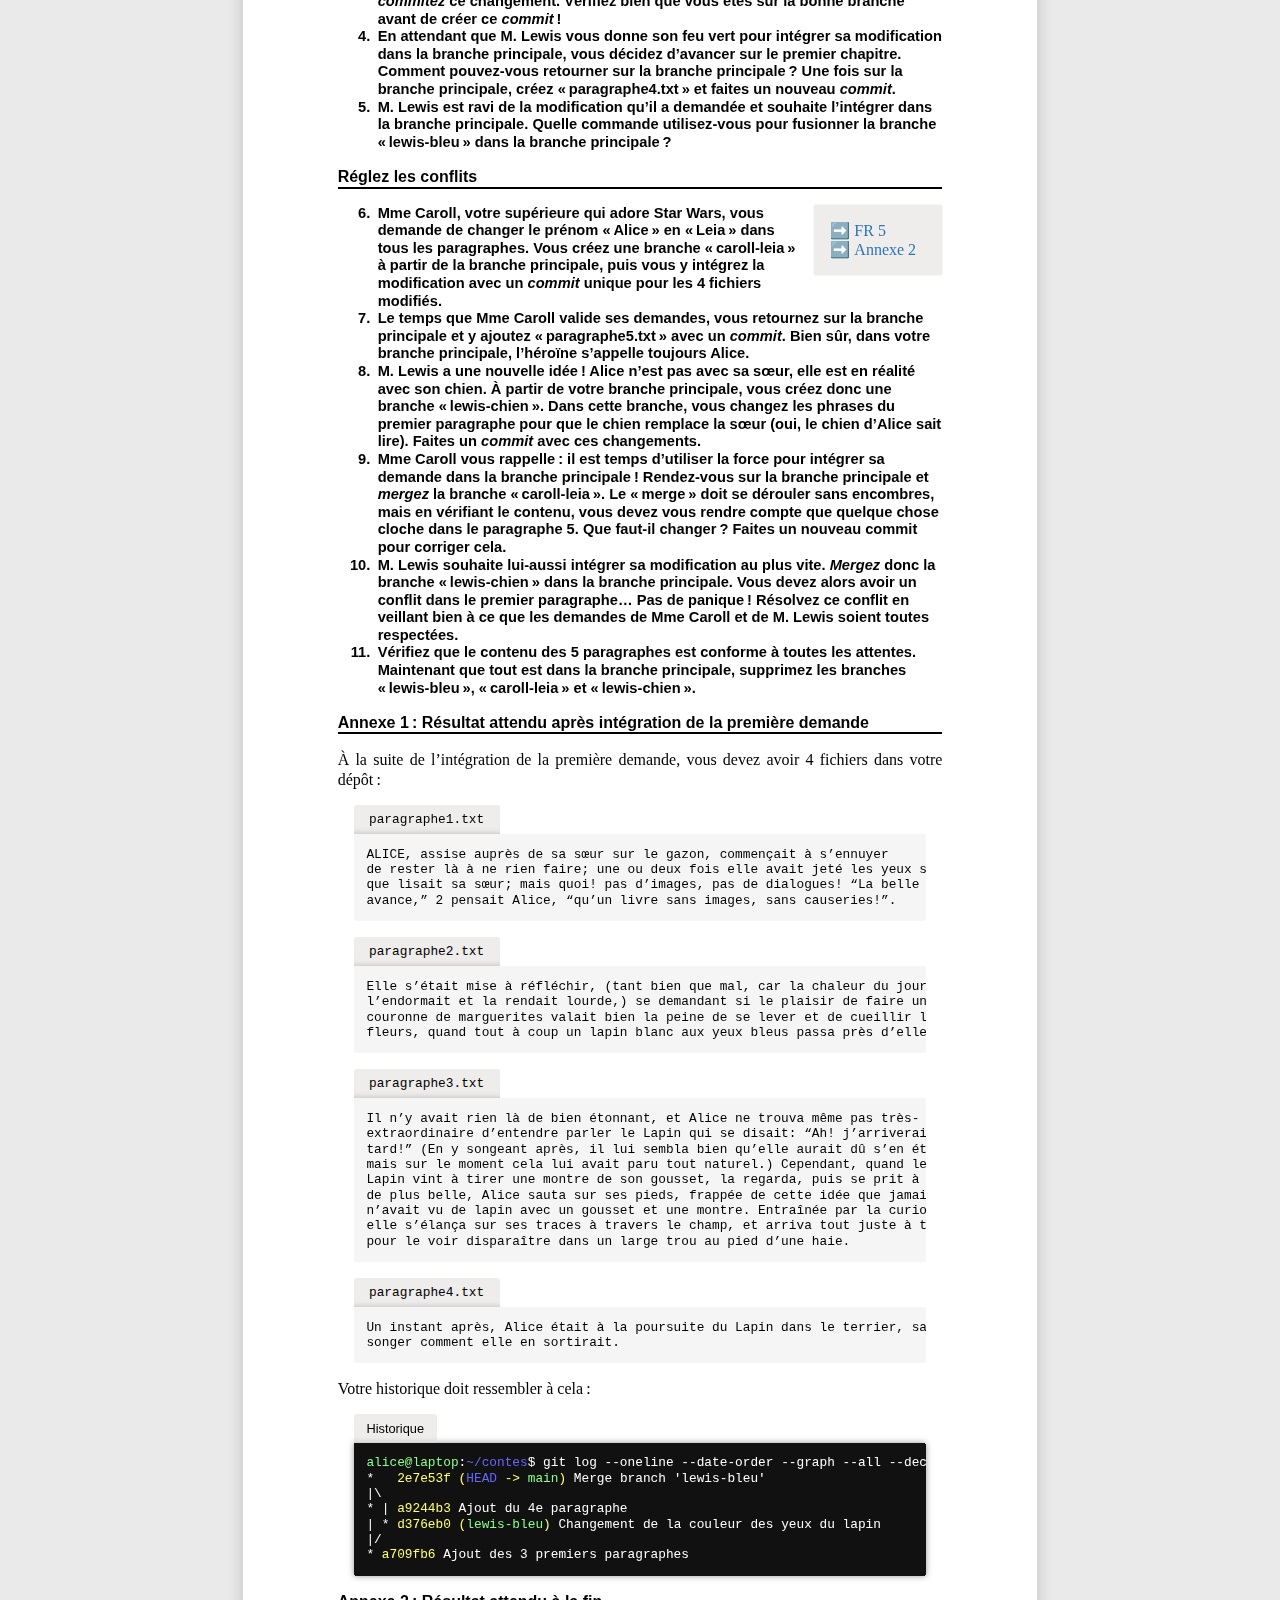
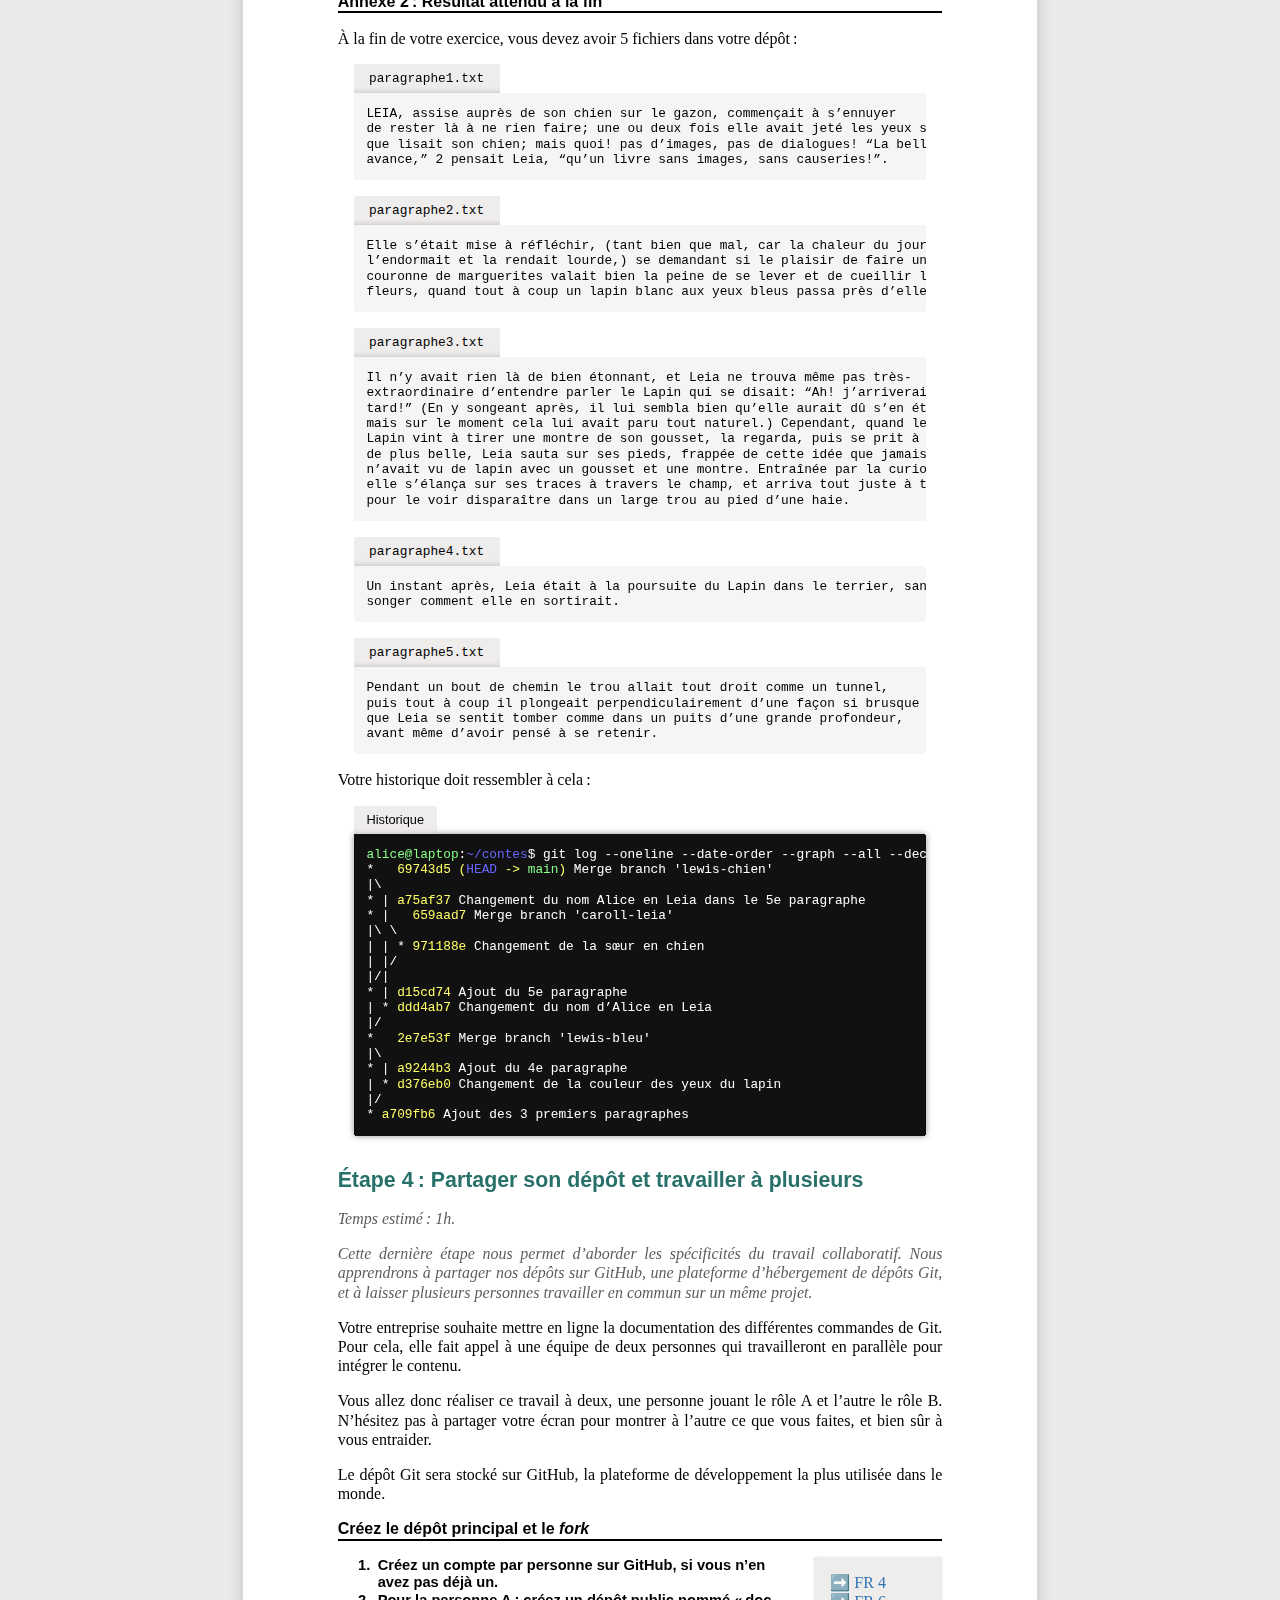
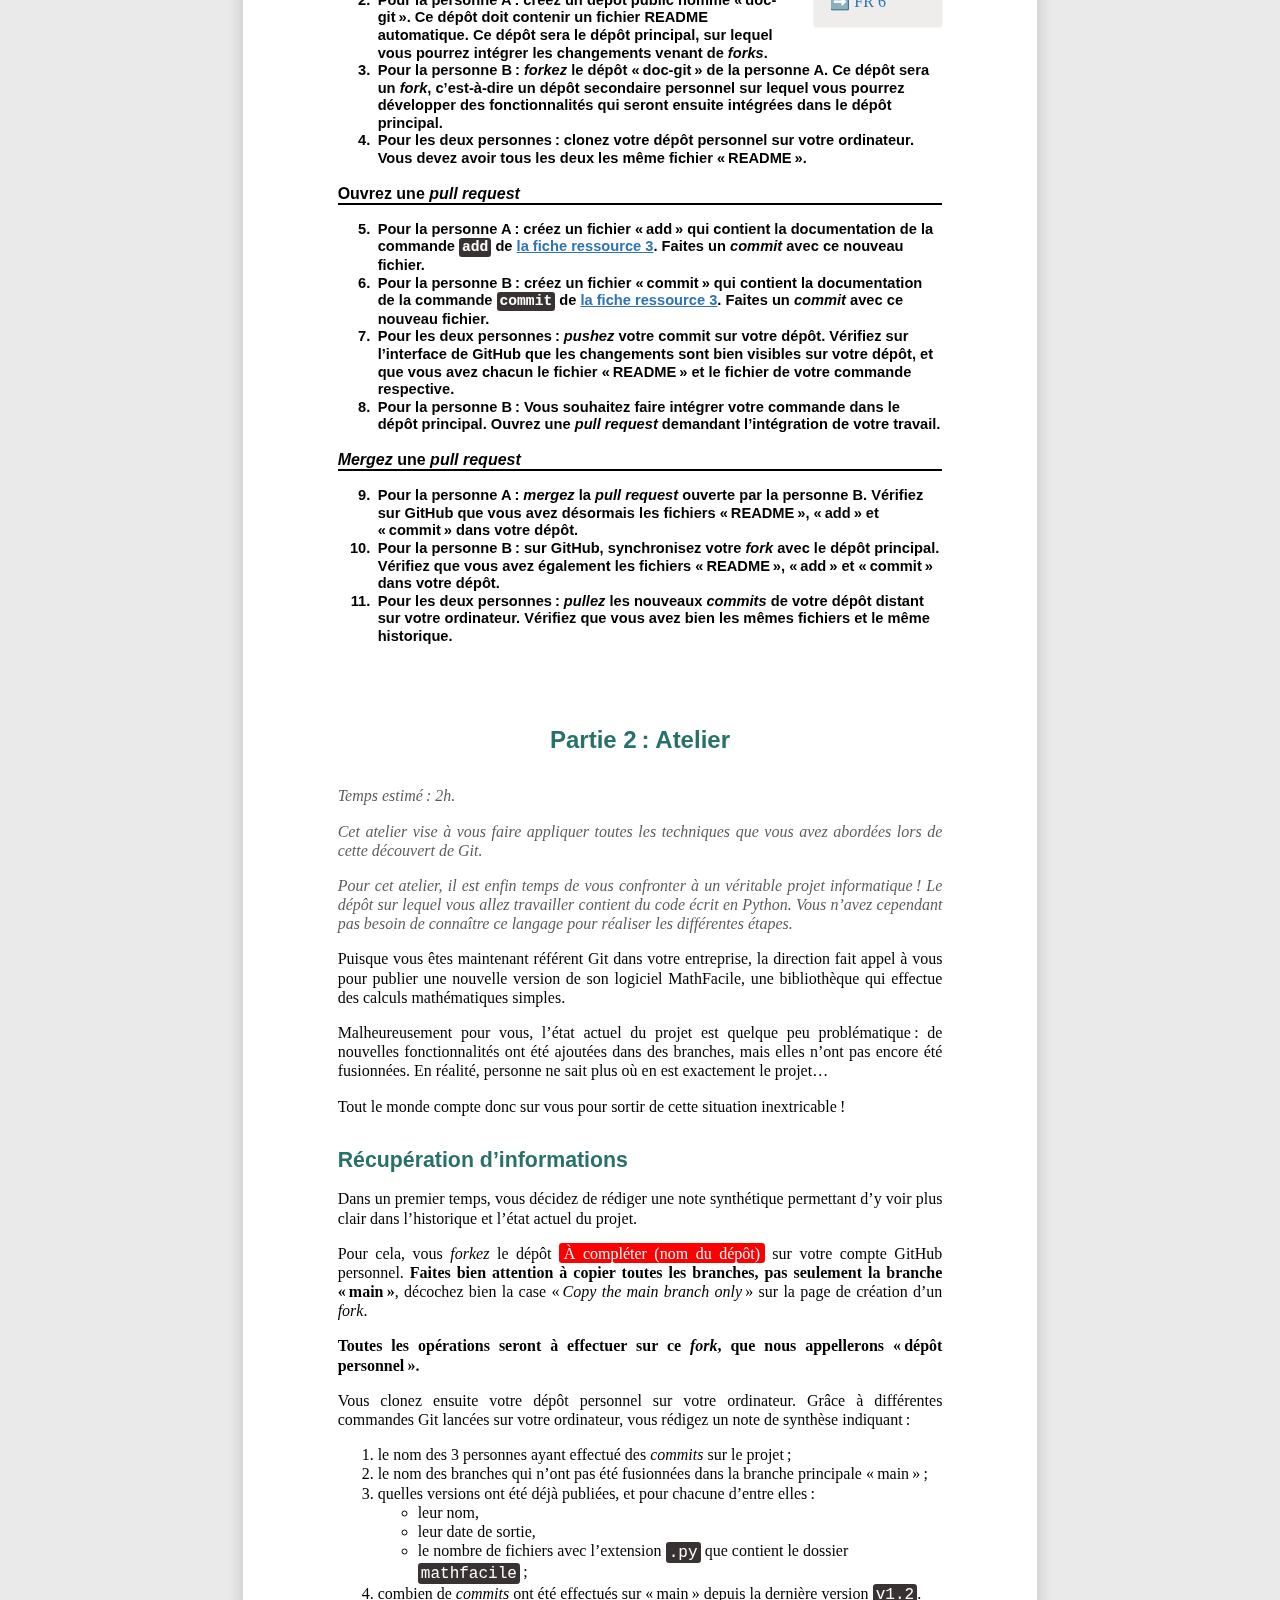
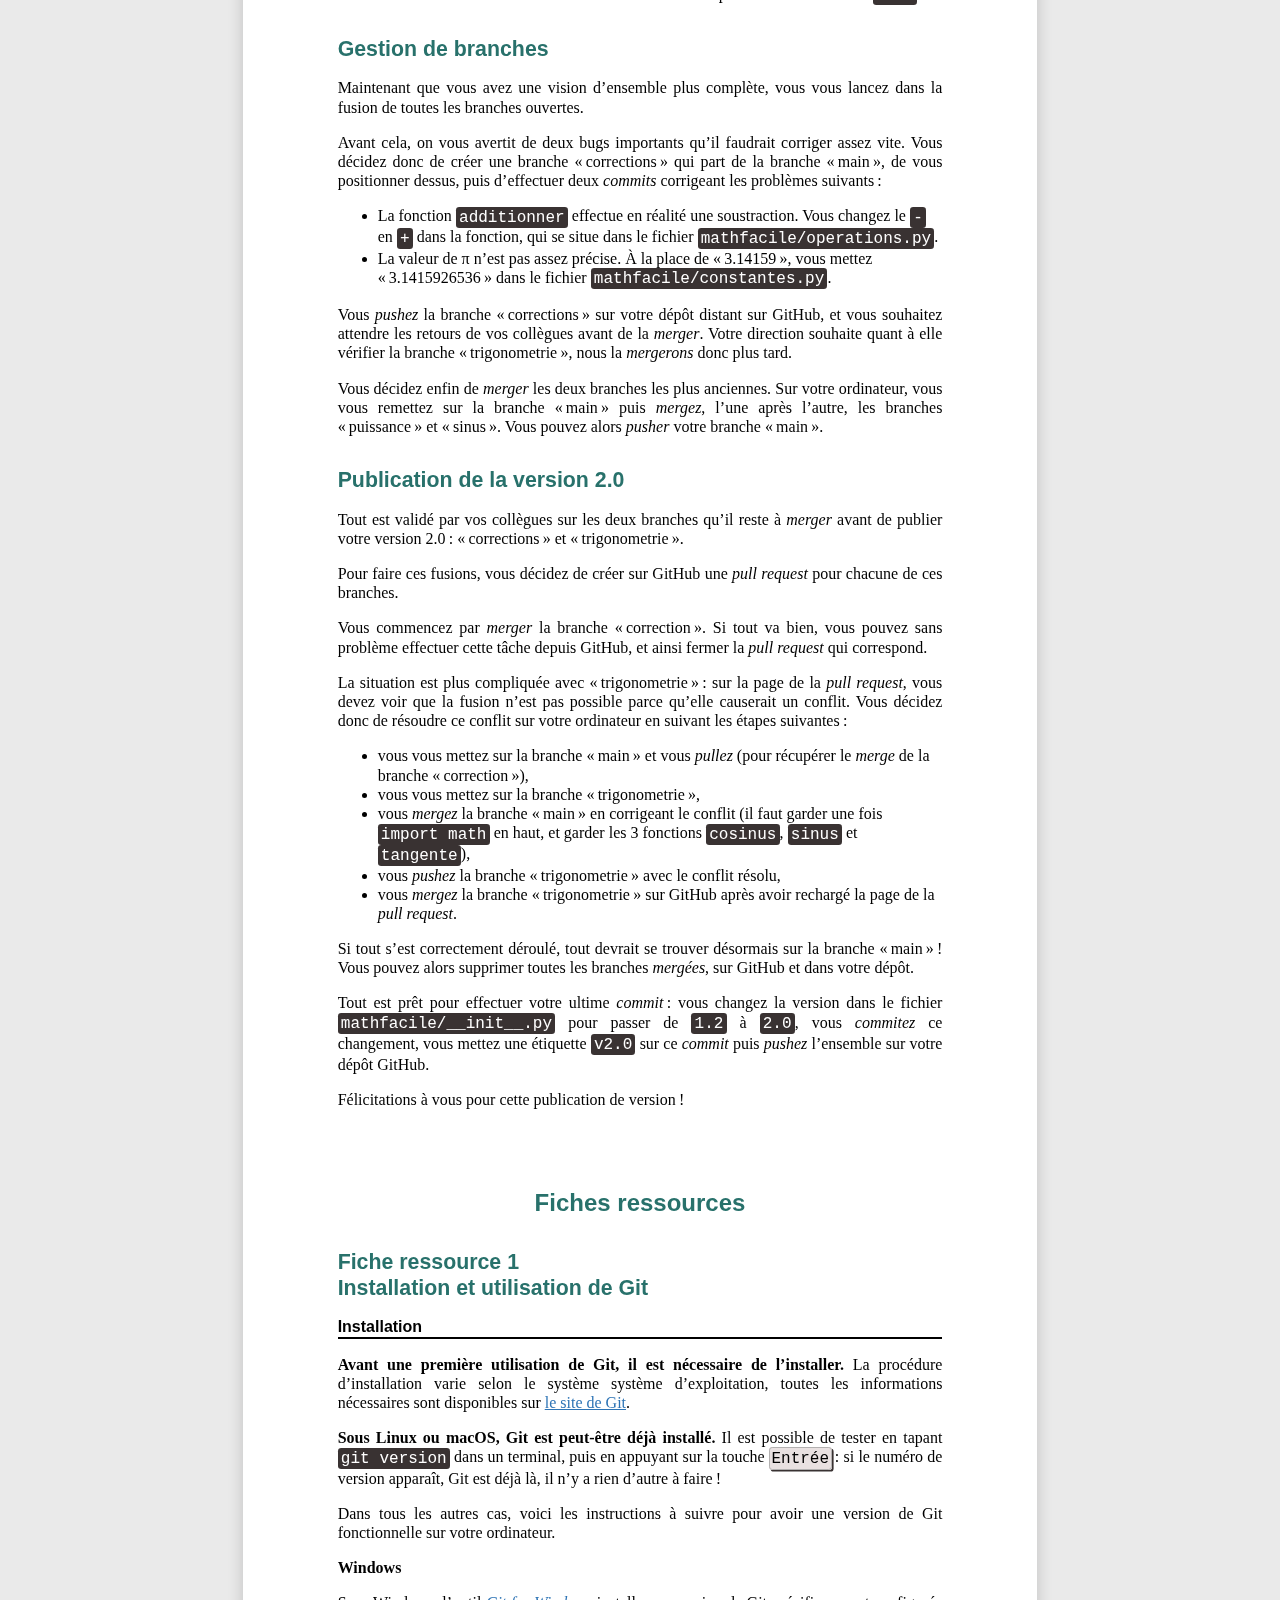
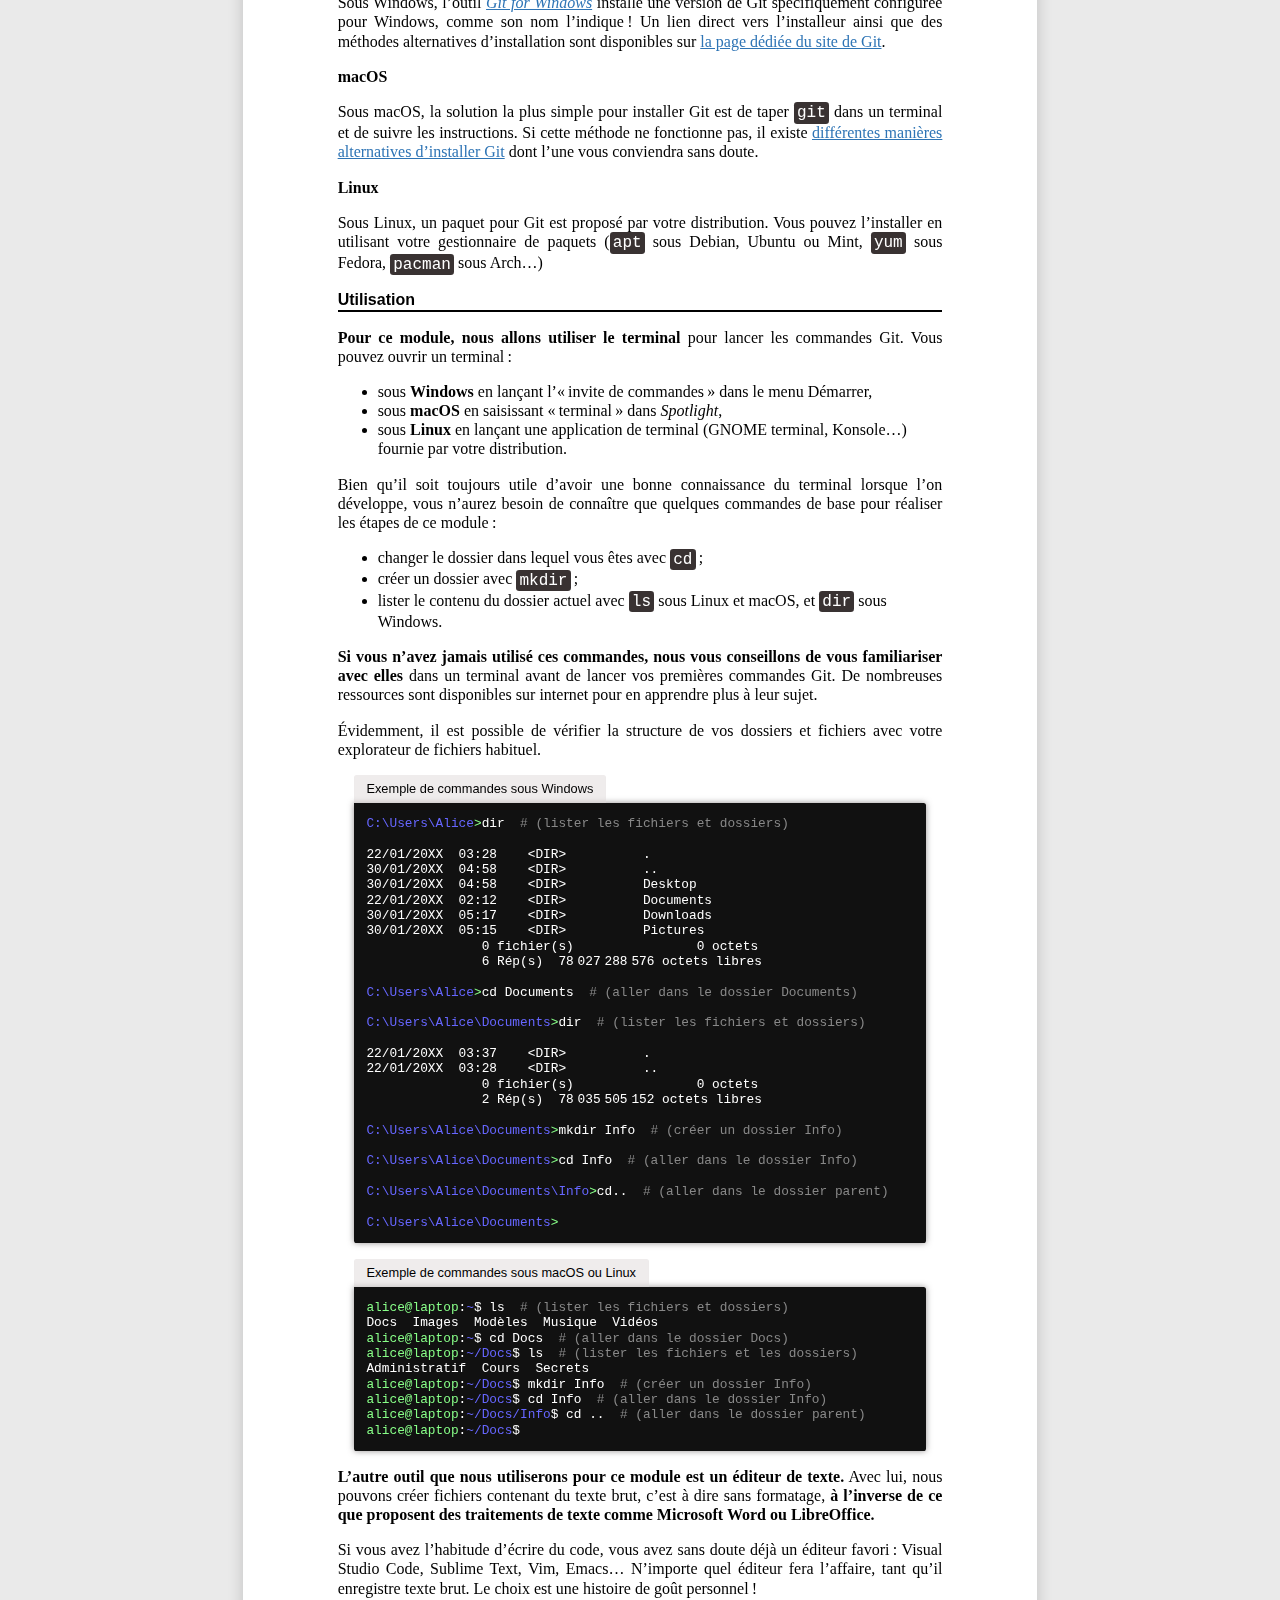
==== commit c7f9c31e: "Changement de nomenclature" ====
--- a/git/index.html
+++ b/git/index.html
@@ -17,11 +17,7 @@
         <tbody>
           <tr>
             <th>I-manuel</th>
-            <td>B4M5 — Recenser les outils de travail du développeur</td>
-          </tr>
-          <tr>
-            <th>Séquence</th>
-            <td>S021 — Git et outils de travail du développeur</td>
+            <td>2 — Recenser les outils de travail du développeur</td>
           </tr>
         </tbody>
       </table>
--- a/style.css
+++ b/style.css
@@ -147,6 +147,10 @@
   margin: auto;
 }
 
+table + table {
+  margin-top: 2em;
+}
+
 thead th {
   text-align: center;
 }
@@ -159,6 +163,11 @@
 th {
   border: 1px solid;
   padding: 0.2em 0.5em;
+}
+
+table ul {
+  list-style-position: inside;
+  padding-left: 0;
 }
 
 
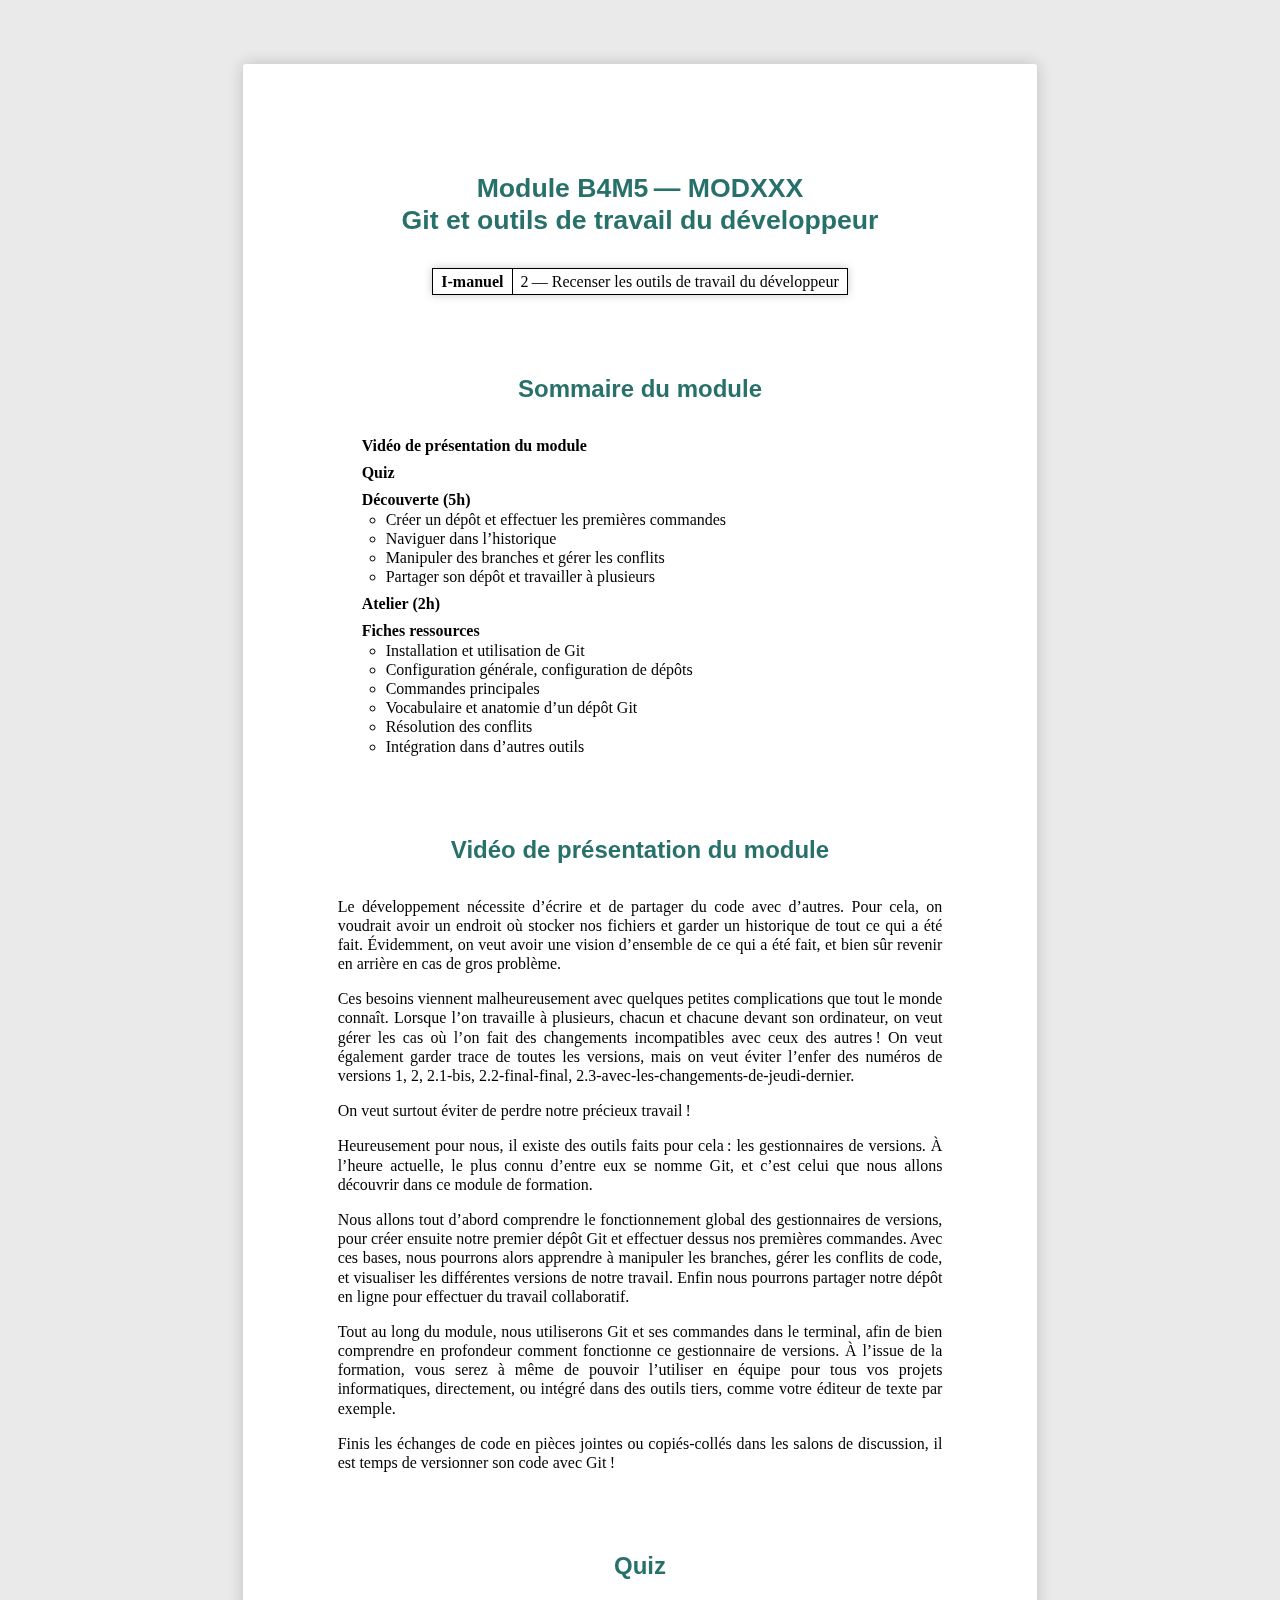
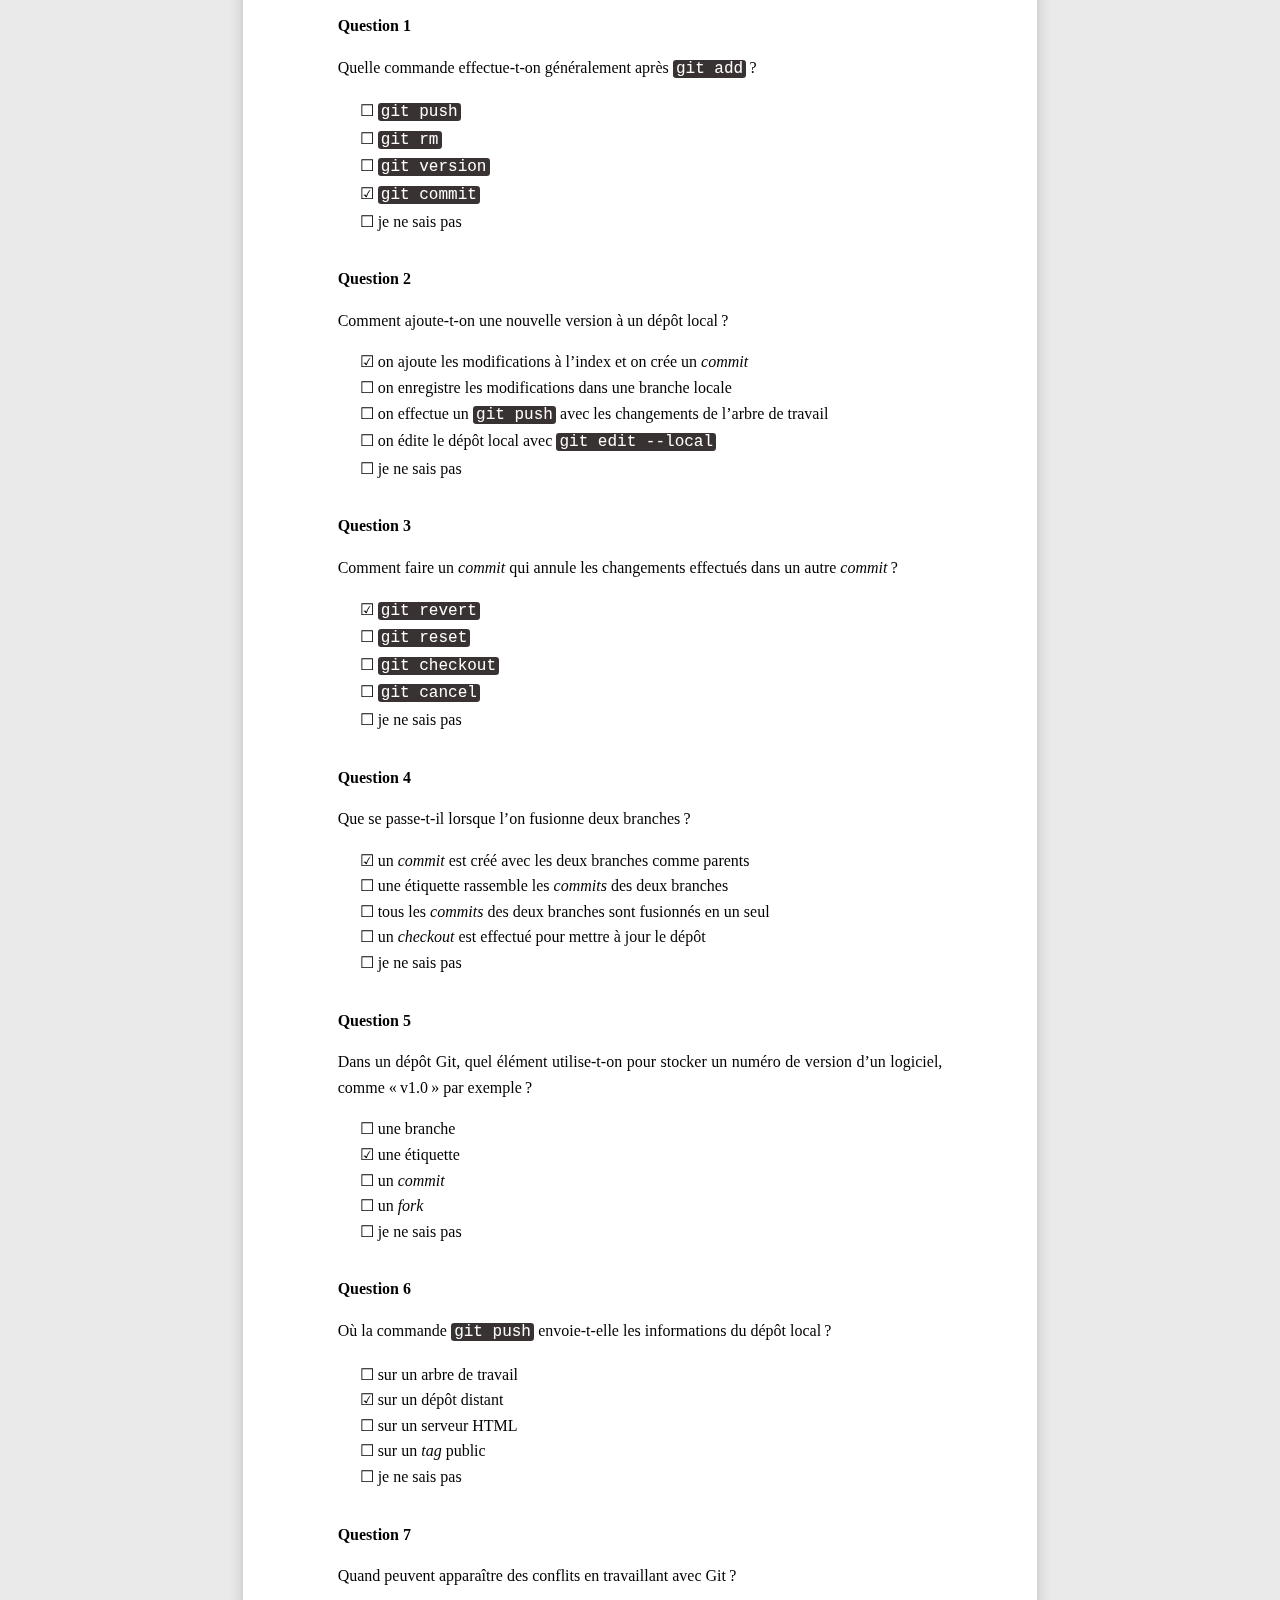
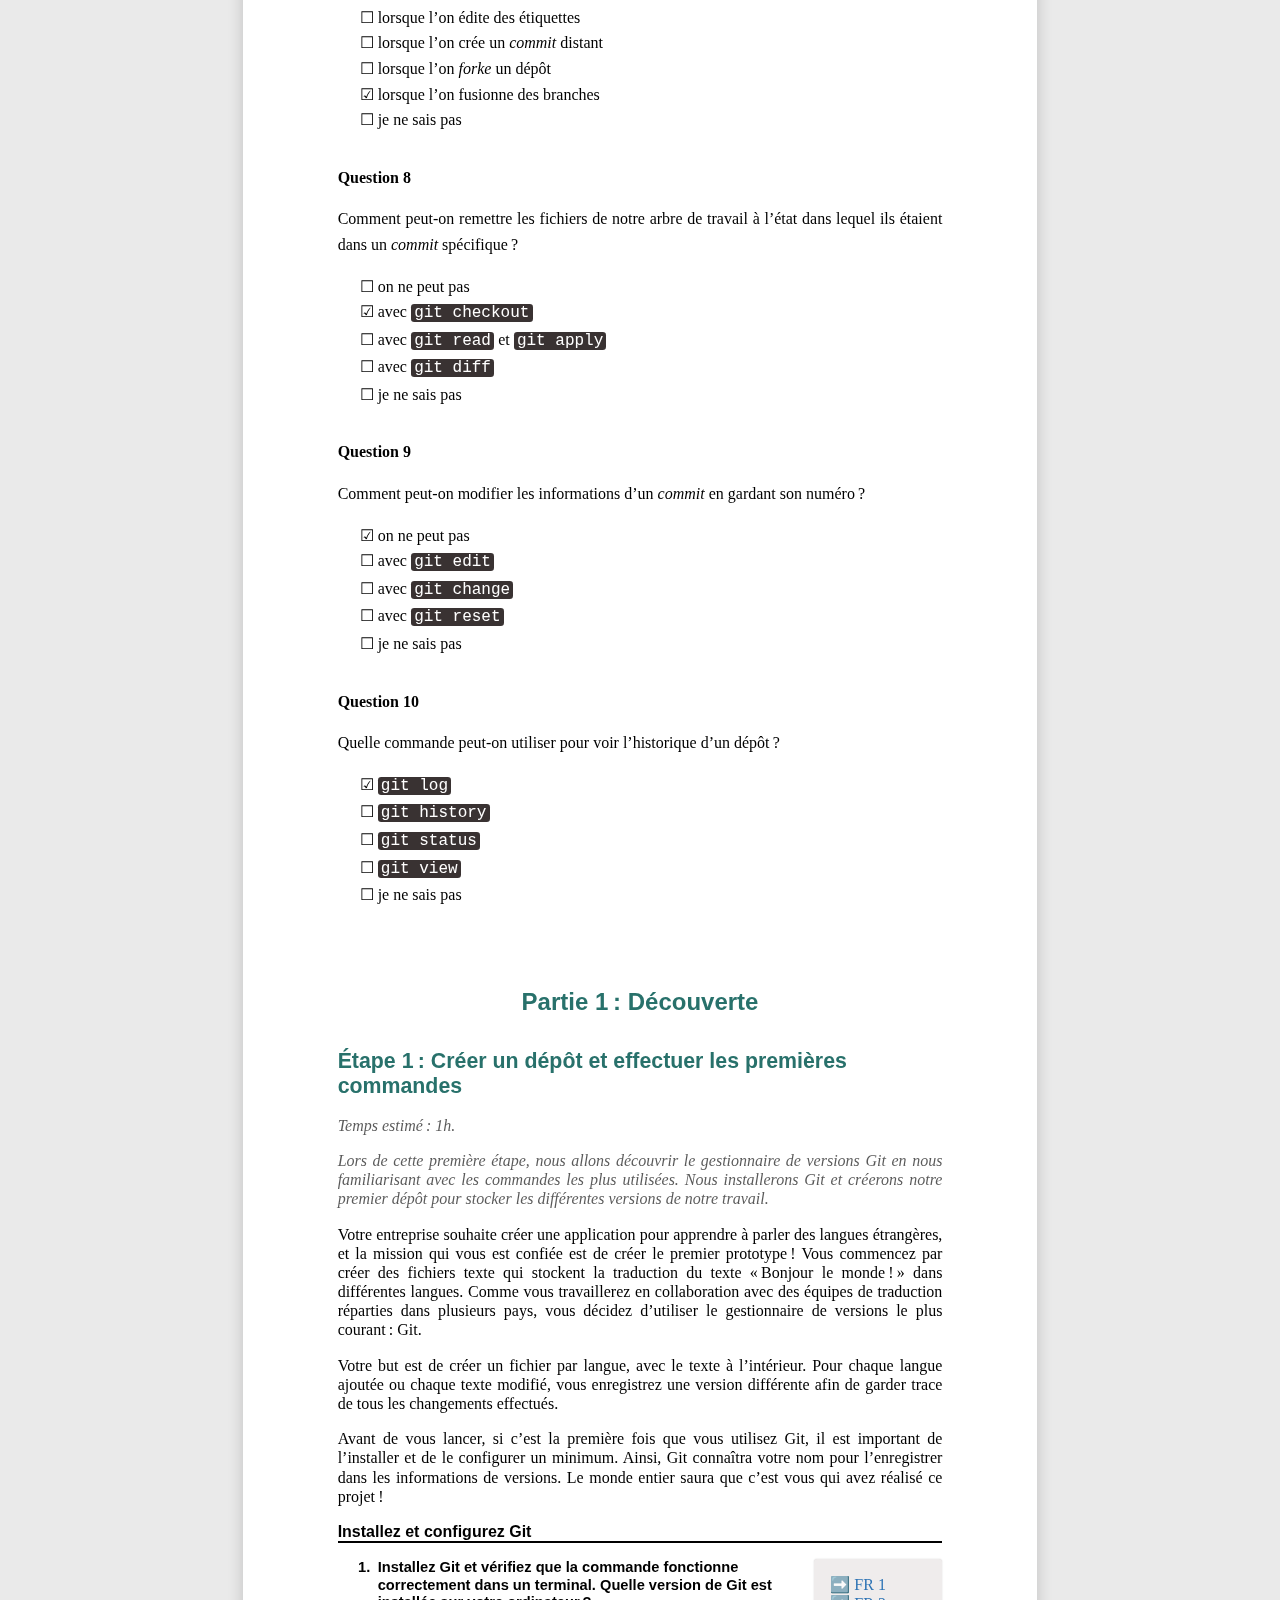
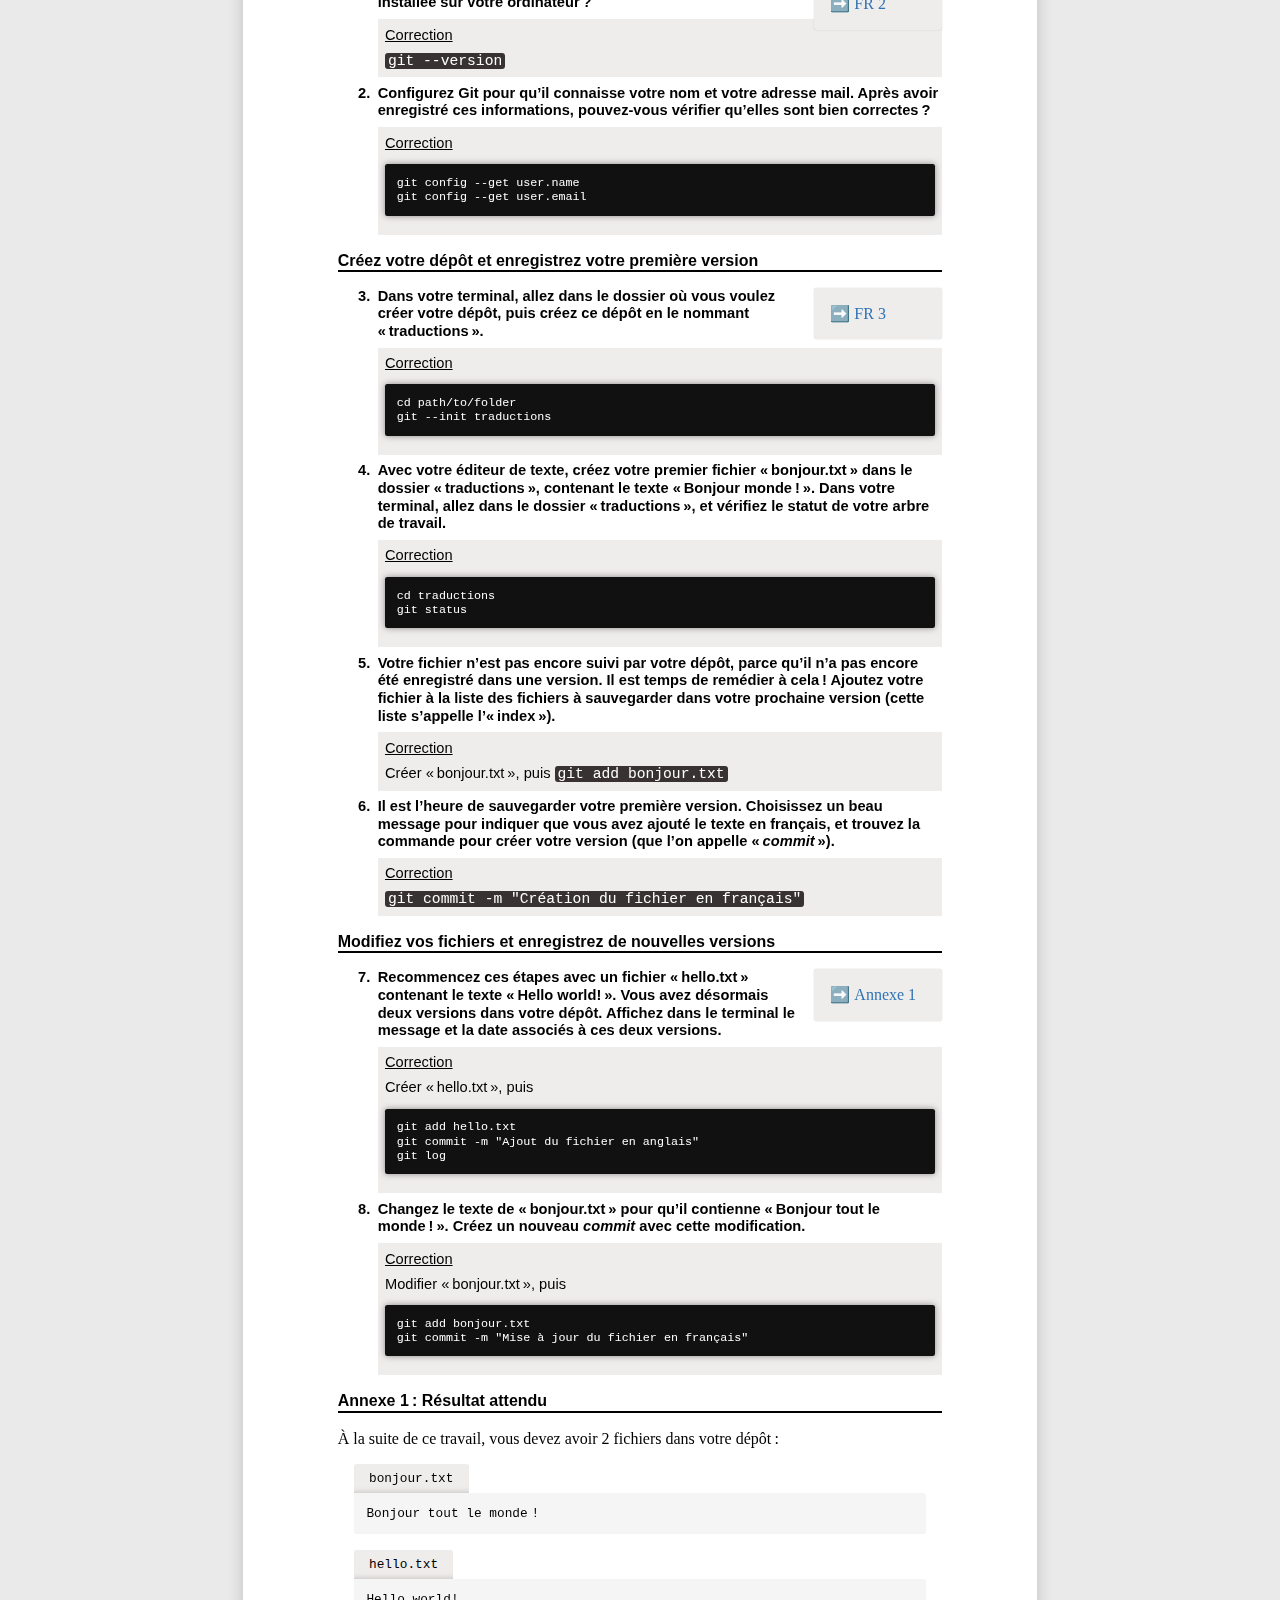
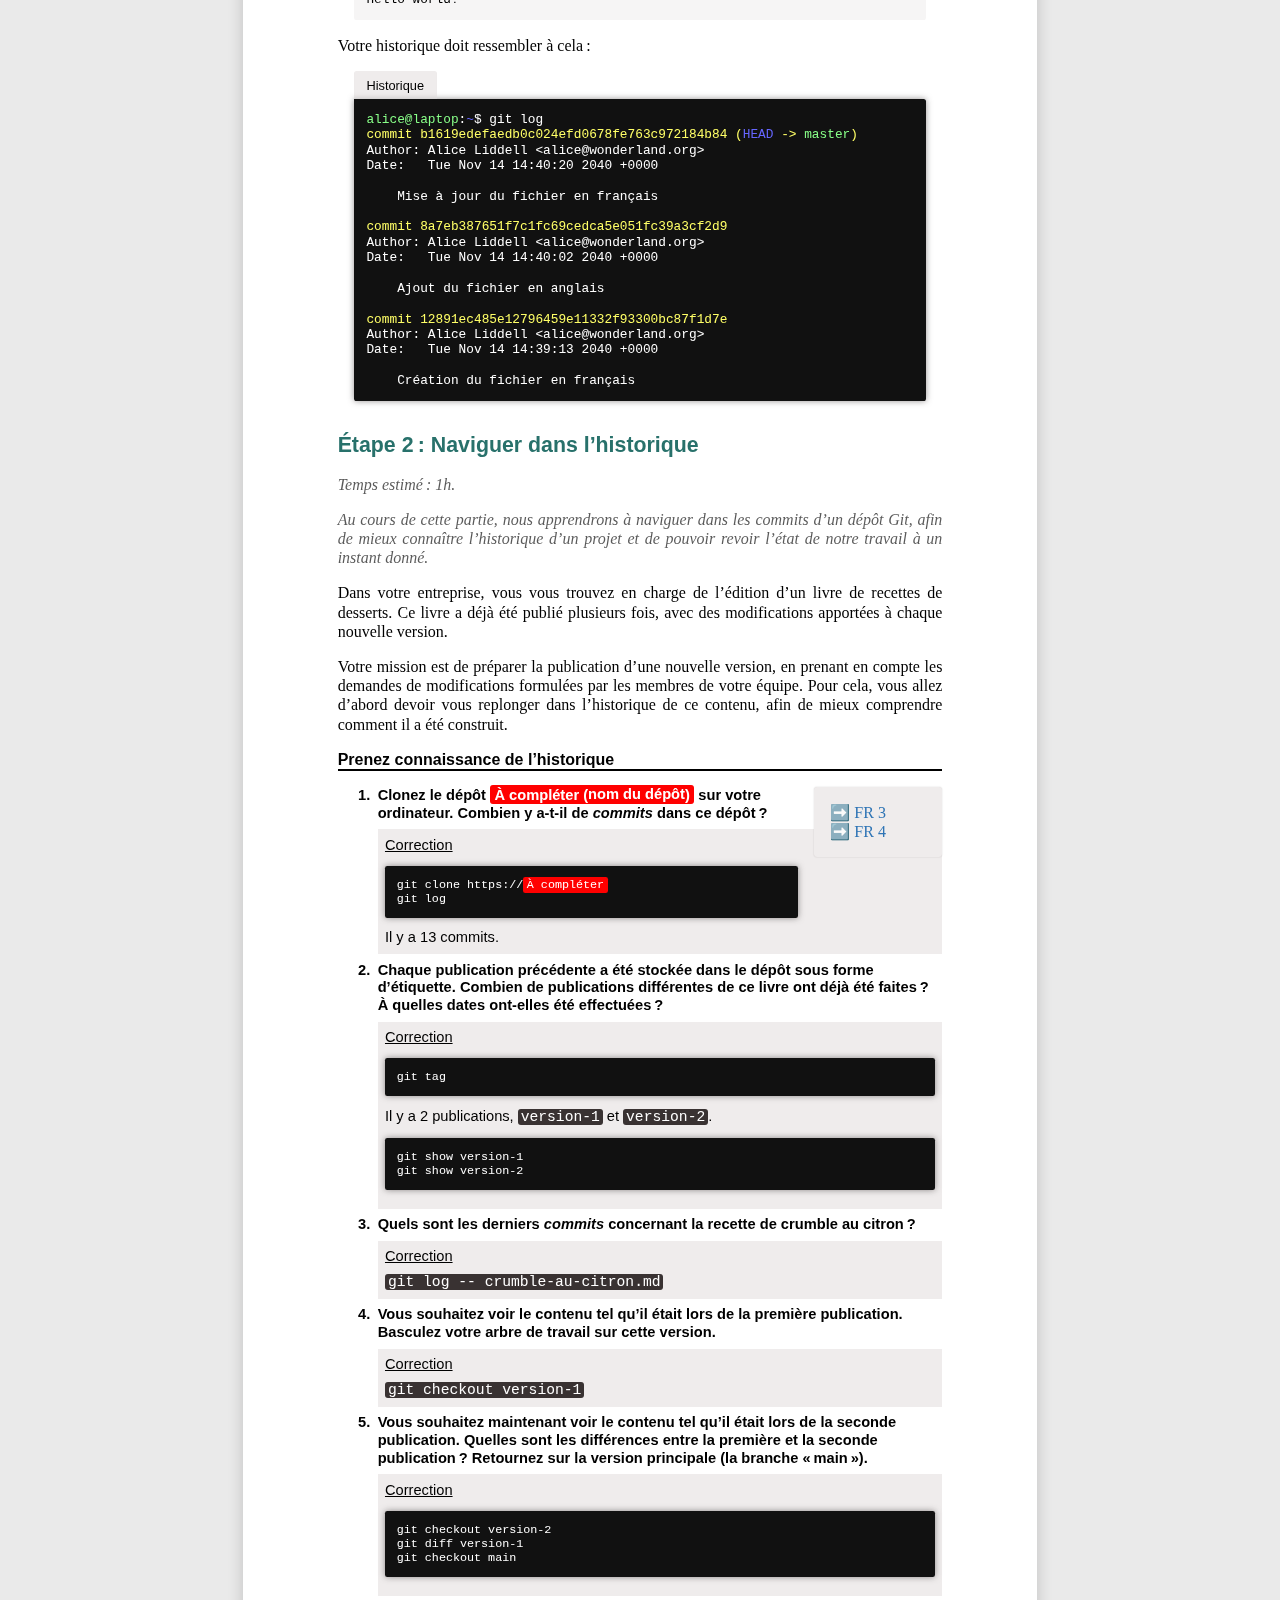
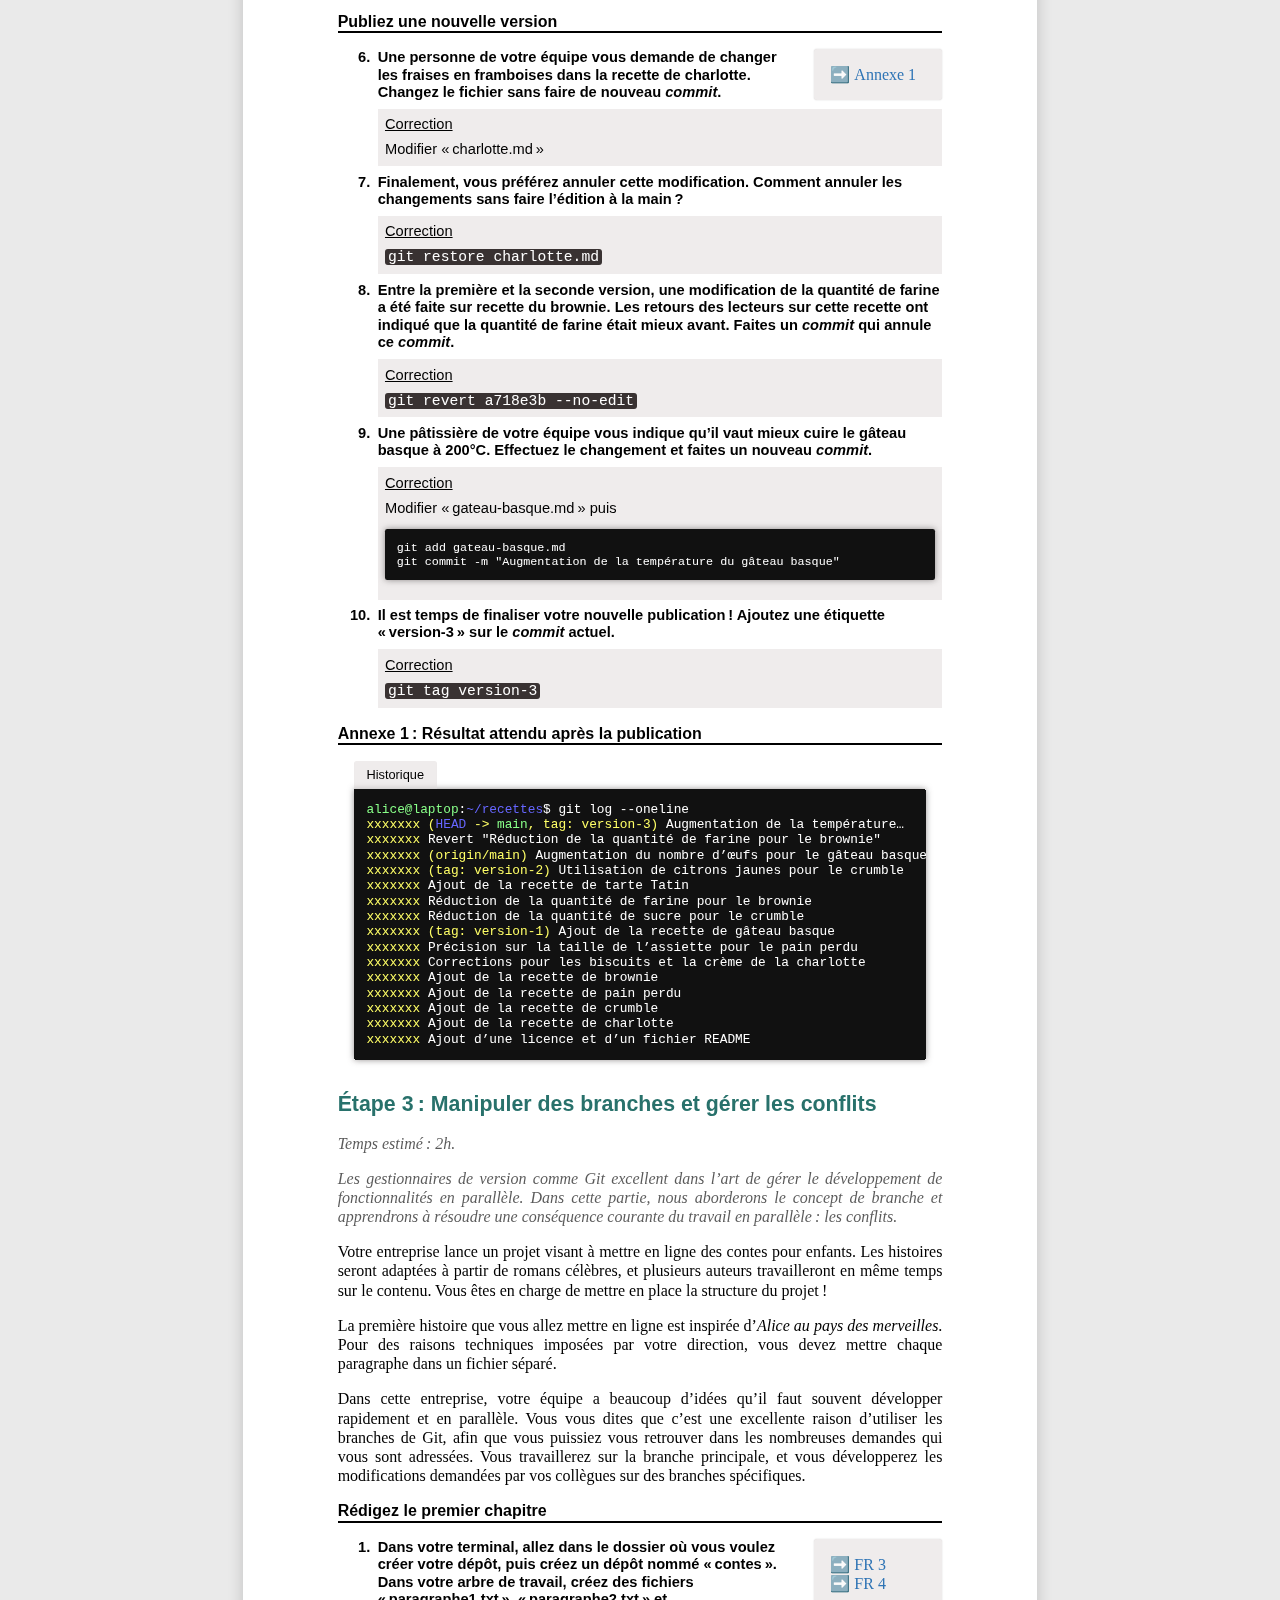
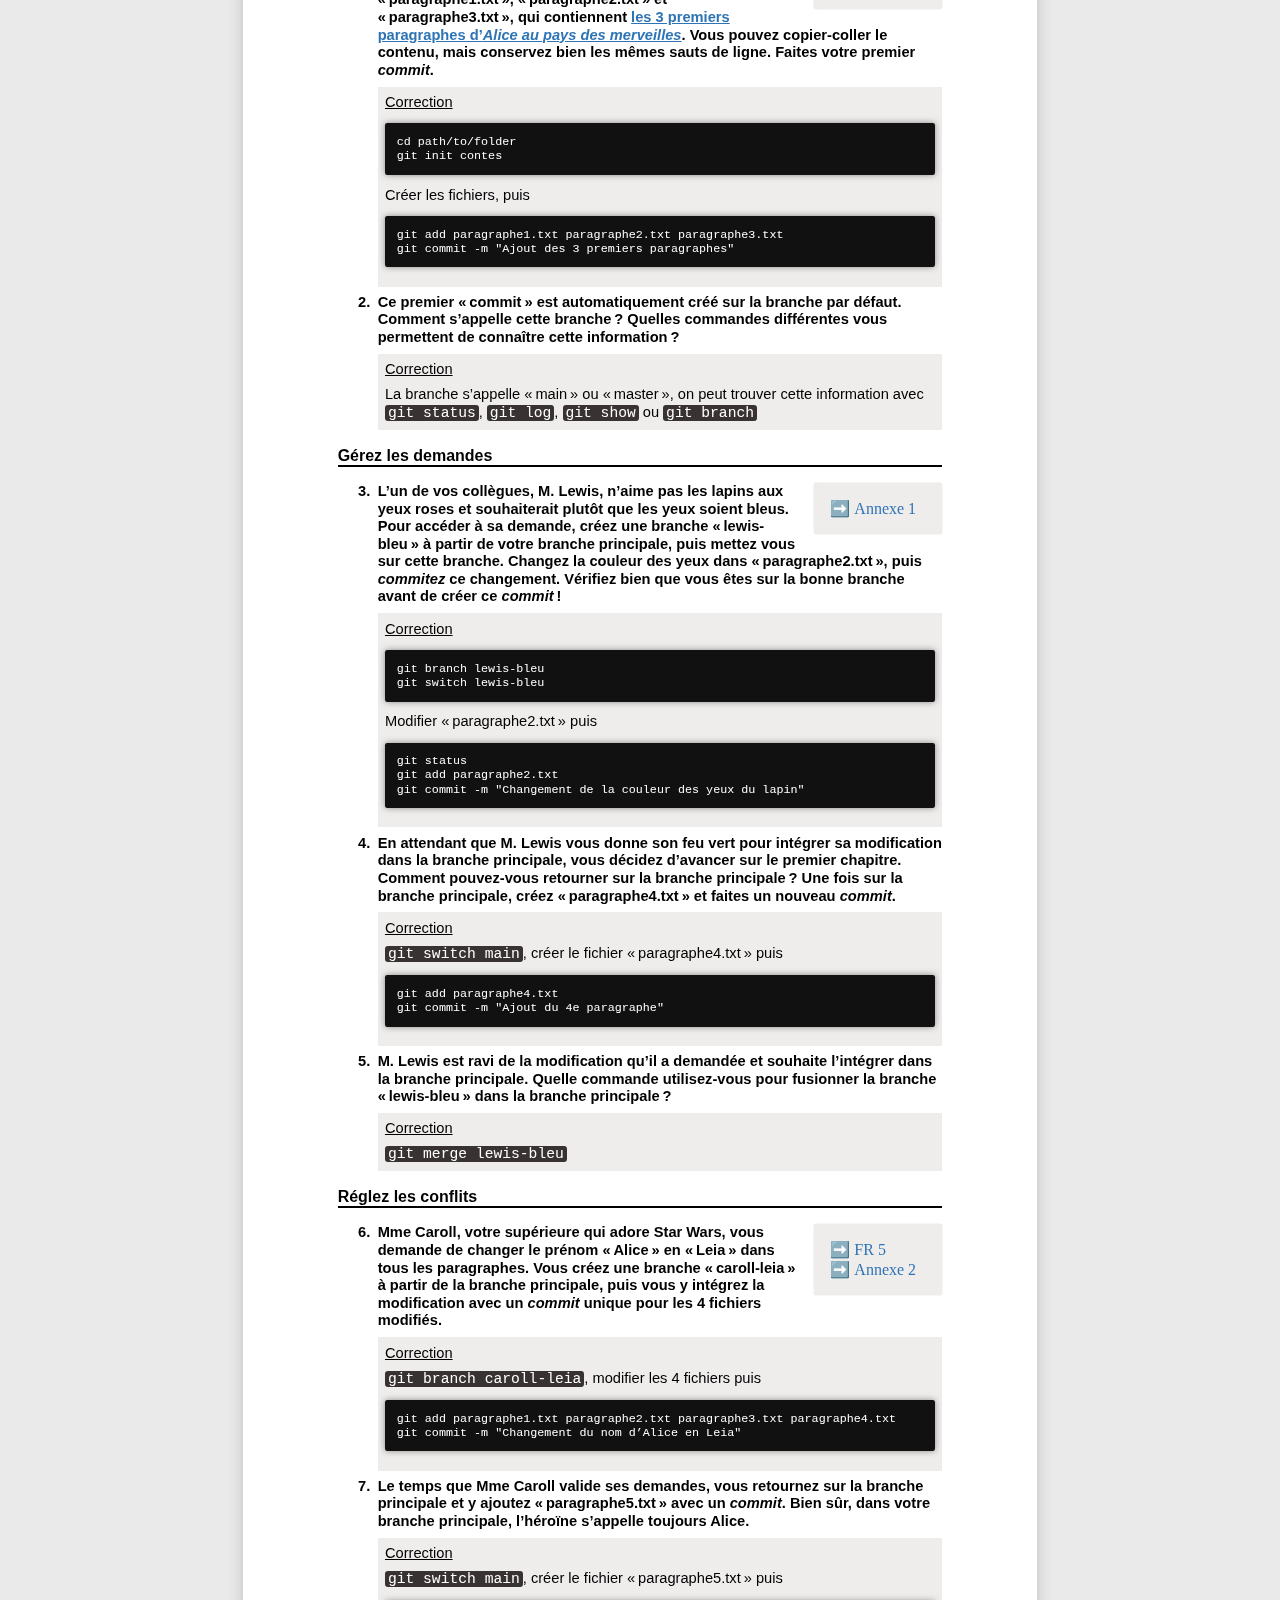
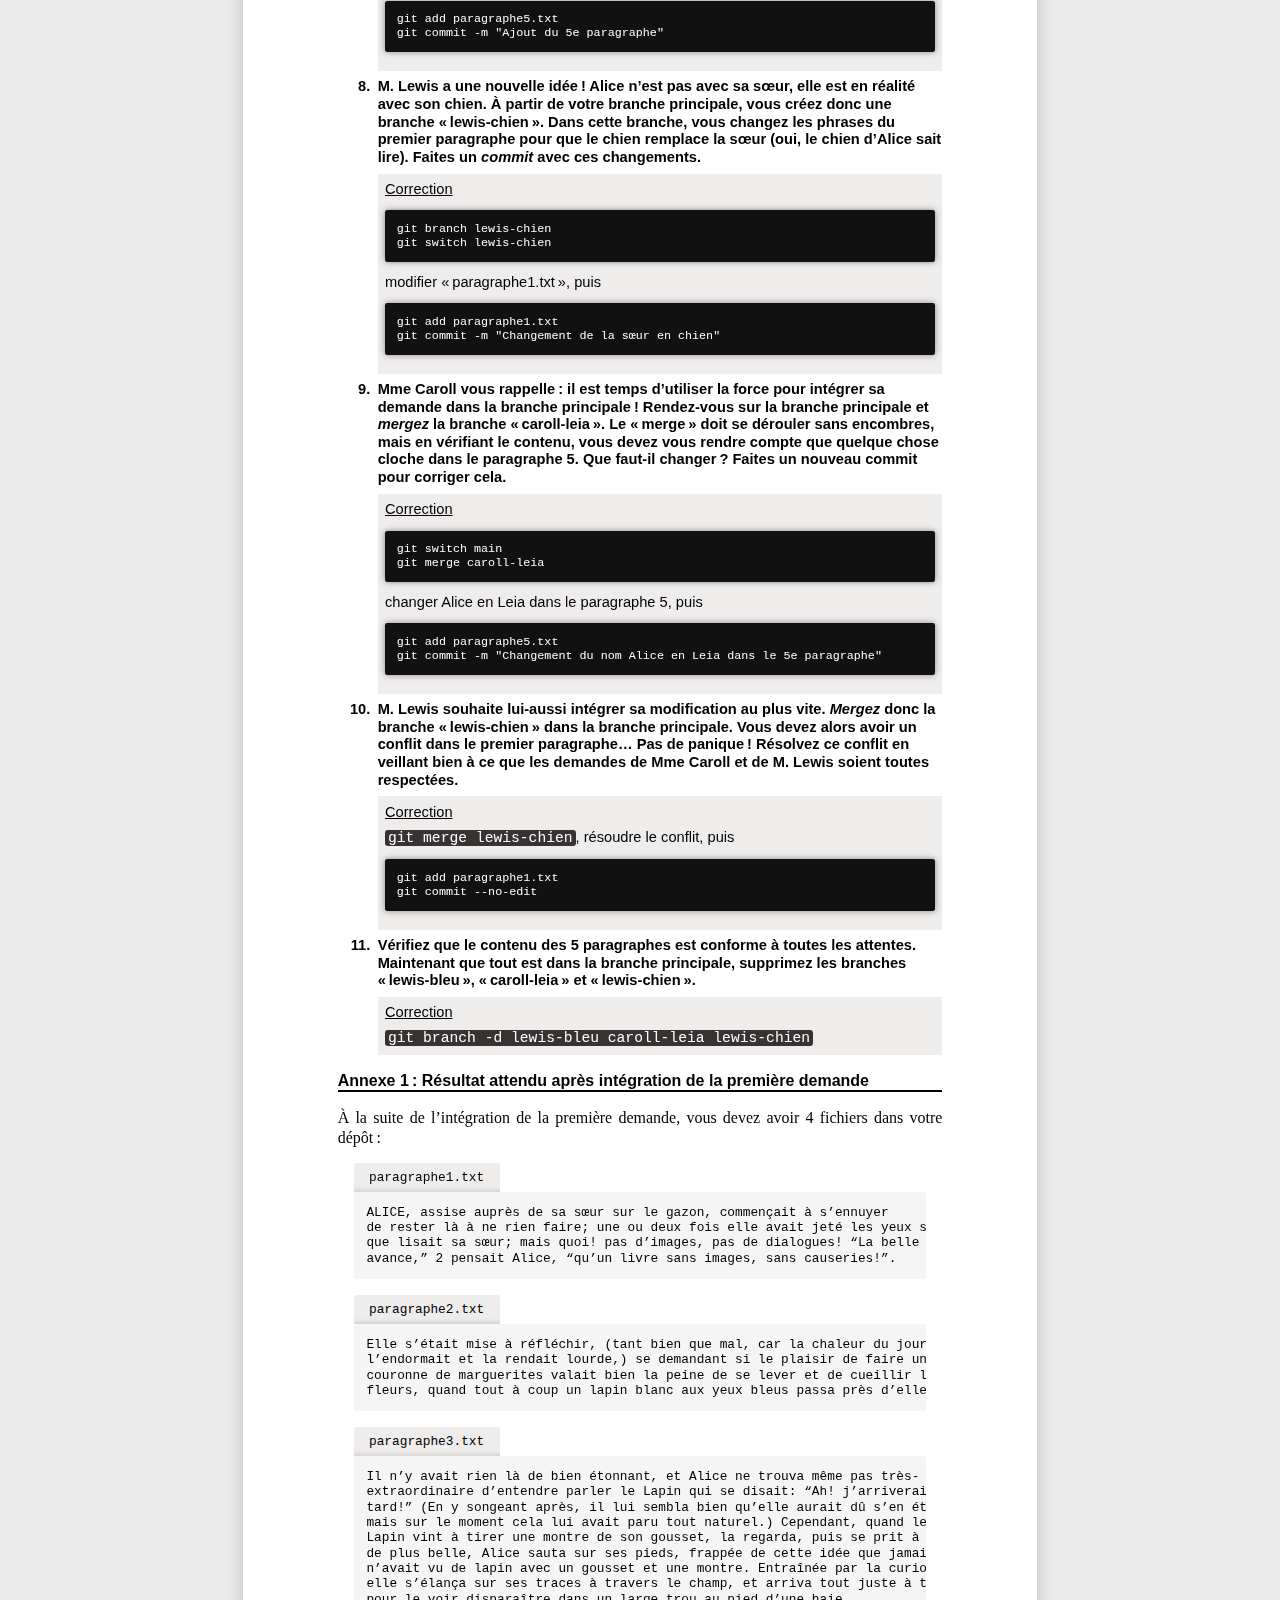
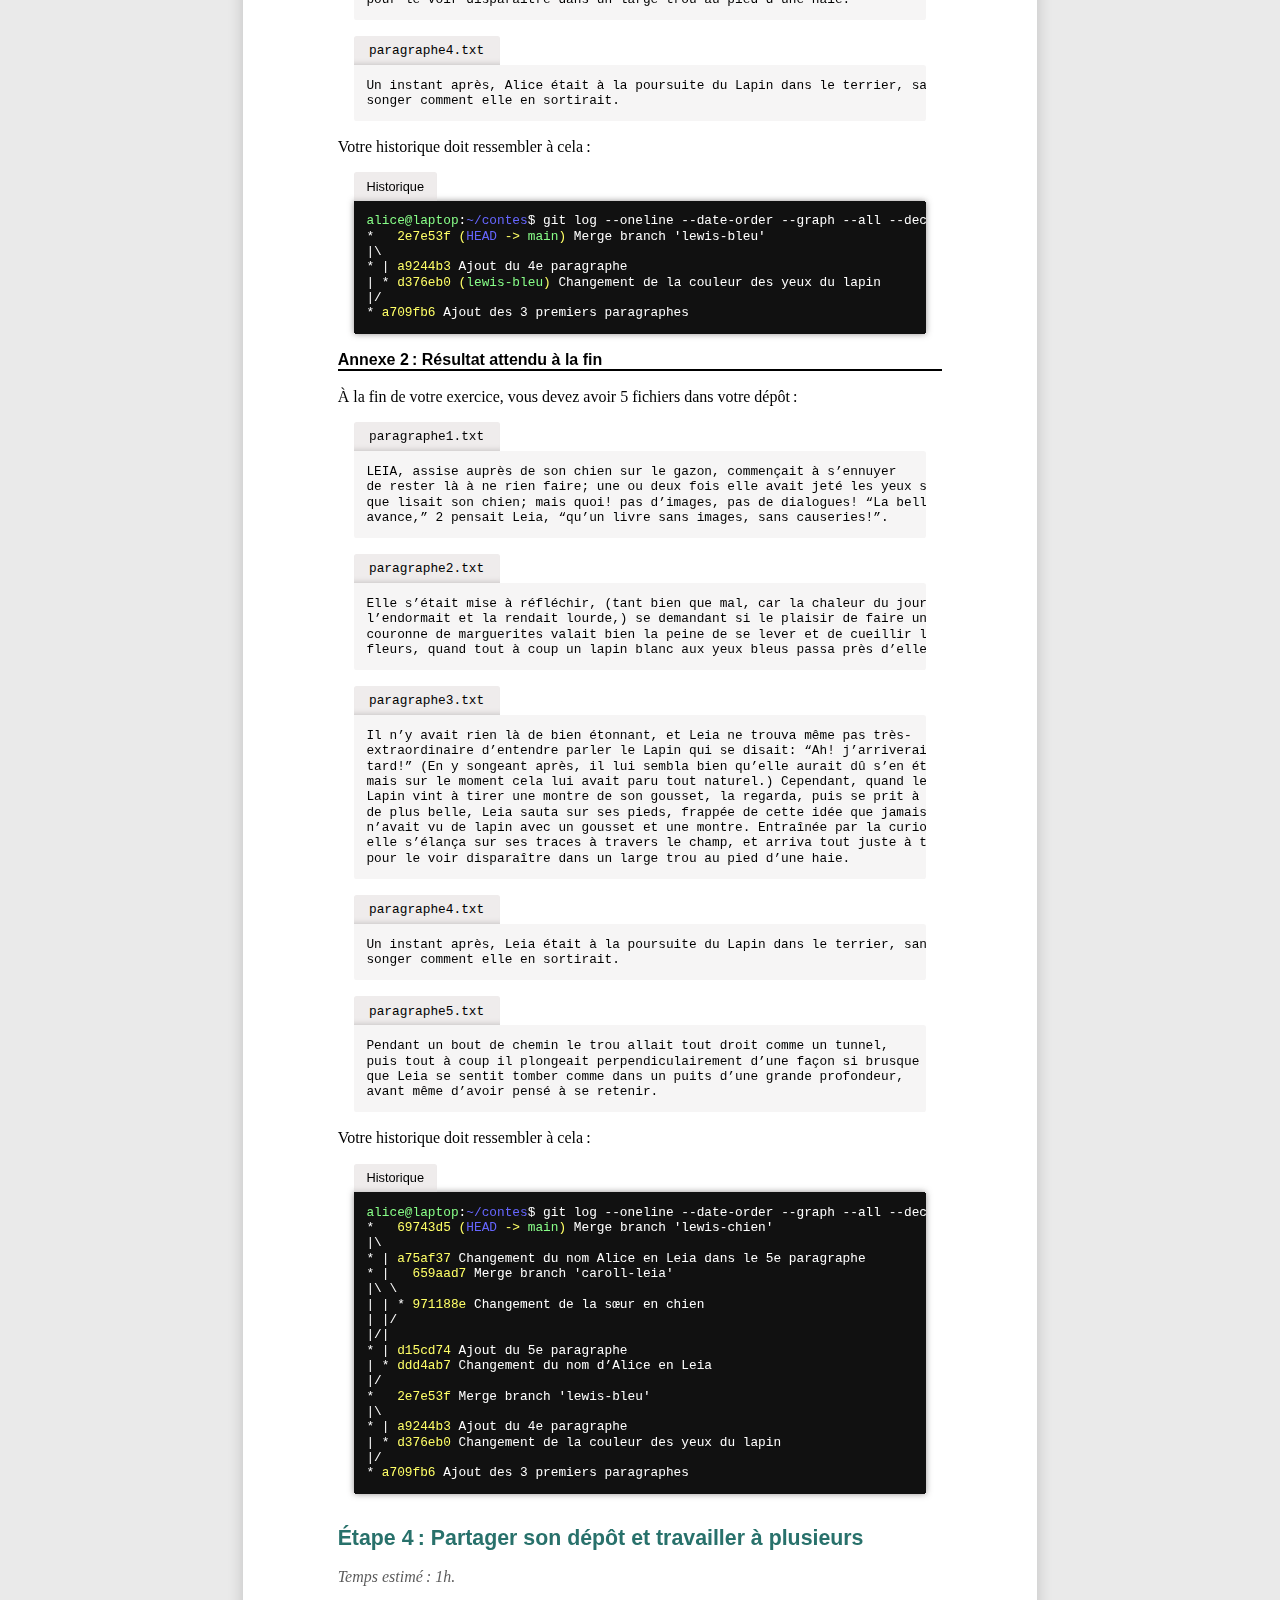
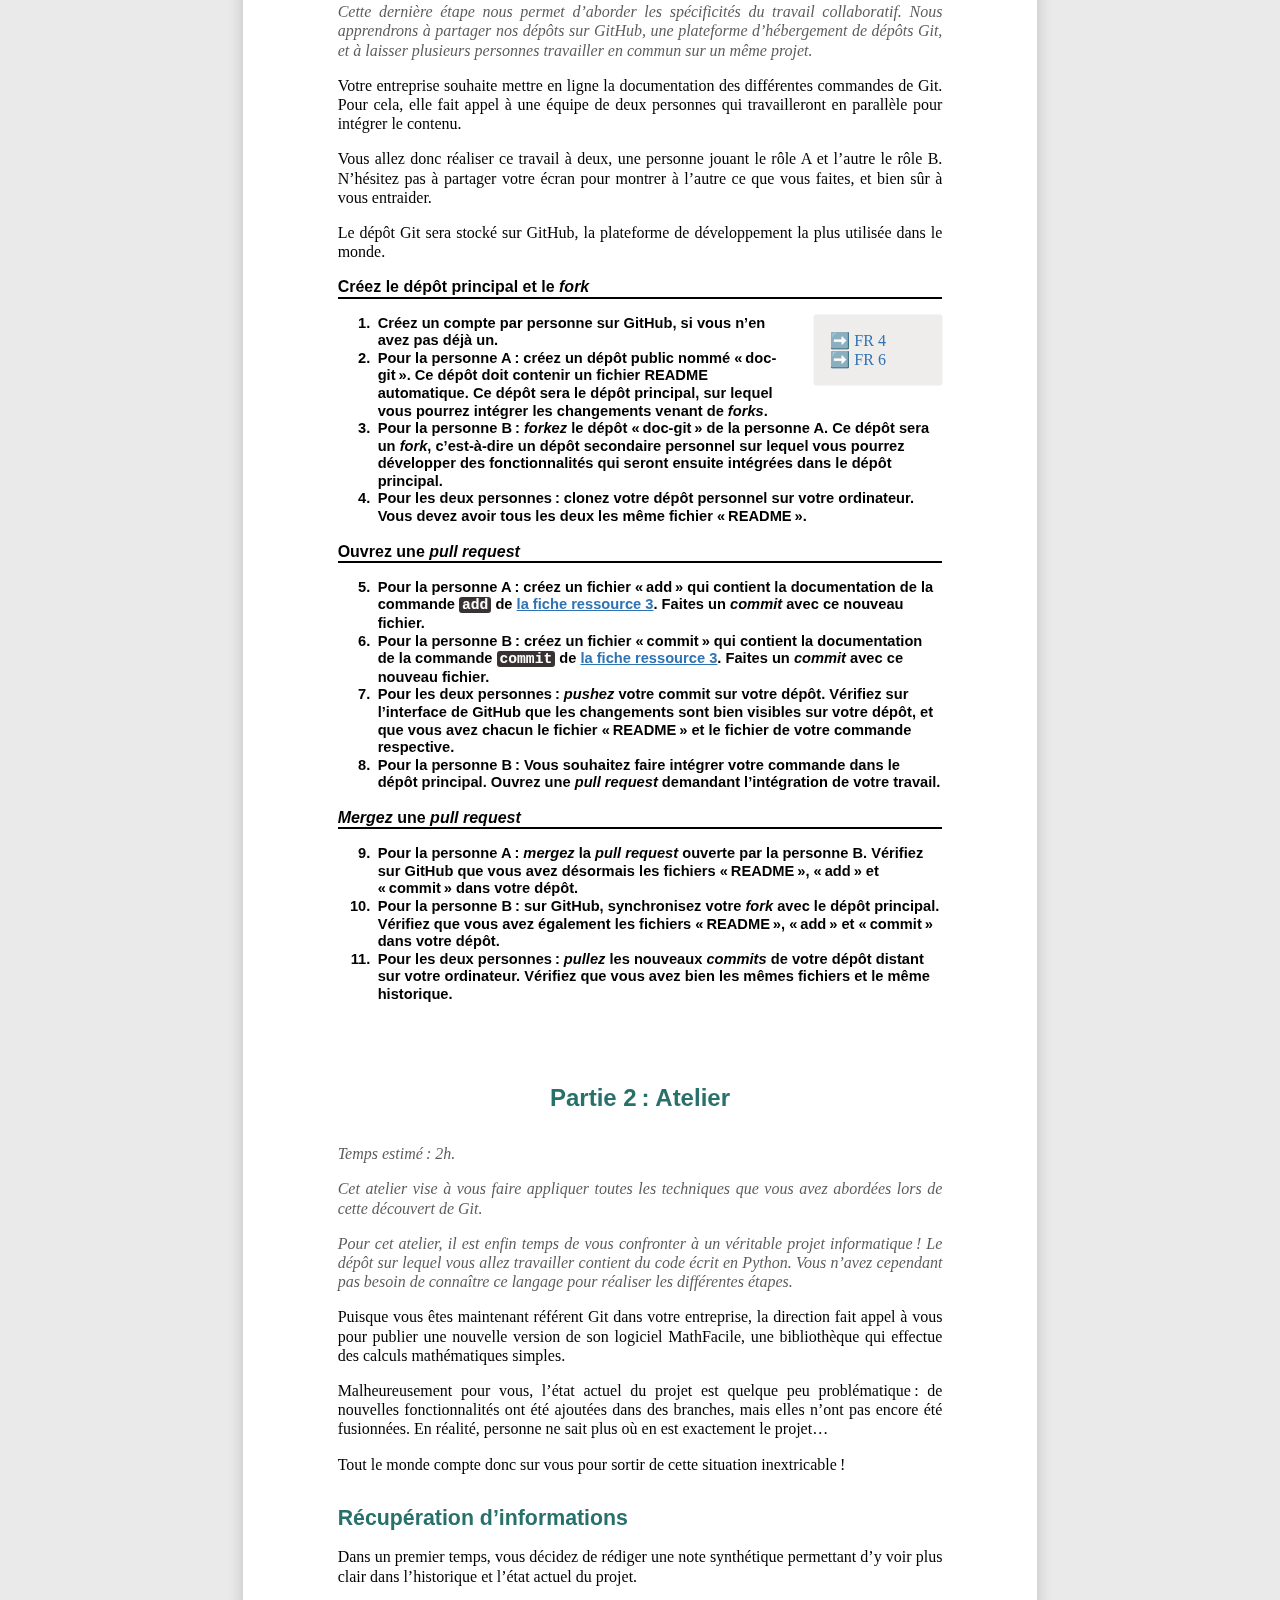
==== commit 3bec1635: "Ajout des corrections" ====
--- a/git/index.html
+++ b/git/index.html
@@ -295,11 +295,18 @@
                 Installez Git et vérifiez que la commande fonctionne
                 correctement dans un terminal. Quelle version de Git est
                 installée sur votre ordinateur ?
+                <aside class="correction">
+                  <code>git --version</code>
+                </aside>
               </li>
               <li>
                 Configurez Git pour qu’il connaisse votre nom et votre adresse
                 mail. Après avoir enregistré ces informations, pouvez-vous
                 vérifier qu’elles sont bien correctes ?
+                <aside class="correction">
+                  <pre>git config --get user.name
+git config --get user.email</pre>
+                </aside>
               </li>
             </ol>
             <h4>Créez votre dépôt et enregistrez votre première version</h4>
@@ -312,6 +319,10 @@
               <li>
                 Dans votre terminal, allez dans le dossier où vous voulez créer
                 votre dépôt, puis créez ce dépôt en le nommant « traductions ».
+                <aside class="correction">
+                  <pre>cd path/to/folder
+git --init traductions</pre>
+                </aside>
               </li>
               <li>
                 Avec votre éditeur de texte, créez votre premier fichier
@@ -319,6 +330,10 @@
                 texte « Bonjour monde ! ». Dans votre terminal, allez dans le
                 dossier « traductions », et vérifiez le statut de votre arbre
                 de travail.
+                <aside class="correction">
+                  <pre>cd traductions
+git status</pre>
+                </aside>
               </li>
               <li>
                 Votre fichier n’est pas encore suivi par votre dépôt, parce
@@ -326,12 +341,18 @@
                 temps de remédier à cela ! Ajoutez votre fichier à la liste des
                 fichiers à sauvegarder dans votre prochaine version (cette
                 liste s’appelle l’« index »).
+                <aside class="correction">
+                  Créer « bonjour.txt », puis <code>git add bonjour.txt</code>
+                </aside>
               </li>
               <li>
                 Il est l’heure de sauvegarder votre première version.
                 Choisissez un beau message pour indiquer que vous avez ajouté
                 le texte en français, et trouvez la commande pour créer votre
                 version (que l’on appelle « <em>commit</em> »).
+                <aside class="correction">
+                  <code>git commit -m "Création du fichier en français"</code>
+                </aside>
               </li>
             </ol>
             <h4>Modifiez vos fichiers et enregistrez de nouvelles versions</h4>
@@ -346,11 +367,22 @@
                 texte « Hello world! ». Vous avez désormais deux versions dans
                 votre dépôt. Affichez dans le terminal le message et la
                 date associés à ces deux versions.
+                <aside class="correction">
+                  Créer « hello.txt », puis
+                  <pre>git add hello.txt
+git commit -m "Ajout du fichier en anglais"
+git log</pre>
+                </aside>
               </li>
               <li>
                 Changez le texte de « bonjour.txt » pour qu’il contienne
                 « Bonjour tout le monde ! ». Créez un nouveau <em>commit</em>
                 avec cette modification.
+                <aside class="correction">
+                  Modifier « bonjour.txt », puis
+                  <pre>git add bonjour.txt
+git commit -m "Mise à jour du fichier en français"</pre>
+                </aside>
               </li>
             </ol>
           </section>
@@ -433,27 +465,50 @@
               <li>
                 Clonez le dépôt <todo>nom du dépôt</todo> sur votre ordinateur.
                 Combien y a-t-il de <em>commits</em> dans ce dépôt ?
+                <aside class="correction">
+                  <pre>git clone https://<todo></todo>
+git log</pre>
+                  Il y a 13 commits.
+                </aside>
               </li>
               <li>
                 Chaque publication précédente a été stockée dans le dépôt sous
                 forme d’étiquette. Combien de publications différentes de ce
                 livre ont déjà été faites ? À quelles dates ont-elles été
                 effectuées ?
+                <aside class="correction">
+                  <pre>git tag</pre>
+                  Il y a 2 publications, <code>version-1</code> et
+                  <code>version-2</code>.
+                  <pre>git show version-1
+git show version-2</pre>
+                </aside>
               </li>
               <li>
                 Quels sont les derniers <em>commits</em> concernant la recette
                 de crumble au citron ?
+                <aside class="correction">
+                  <code>git log -- crumble-au-citron.md</code>
+                </aside>
               </li>
               <li>
                 Vous souhaitez voir le contenu tel qu’il était lors de la
                 première publication. Basculez votre arbre de travail sur cette
                 version.
+                <aside class="correction">
+                  <code>git checkout version-1</code>
+                </aside>
               </li>
               <li>
                 Vous souhaitez maintenant voir le contenu tel qu’il était lors
                 de la seconde publication. Quelles sont les différences entre
                 la première et la seconde publication ? Retournez sur la
                 version principale (la branche « main »).
+                <aside class="correction">
+                  <pre>git checkout version-2
+git diff version-1
+git checkout main</pre>
+                </aside>
               </li>
             </ol>
             <h4>Publiez une nouvelle version</h4>
@@ -467,10 +522,16 @@
                 Une personne de votre équipe vous demande de changer les
                 fraises en framboises dans la recette de charlotte. Changez le
                 fichier sans faire de nouveau <em>commit</em>.
+                <aside class="correction">
+                  Modifier « charlotte.md »
+                </aside>
               </li>
               <li>
                 Finalement, vous préférez annuler cette modification. Comment
                 annuler les changements sans faire l’édition à la main ?
+                <aside class="correction">
+                  <code>git restore charlotte.md</code>
+                </aside>
               </li>
               <li>
                 Entre la première et la seconde version, une modification de la
@@ -478,15 +539,26 @@
                 retours des lecteurs sur cette recette ont indiqué que la
                 quantité de farine était mieux avant. Faites un <em>commit</em>
                 qui annule ce <em>commit</em>.
+                <aside class="correction">
+                  <code>git revert a718e3b --no-edit</code>
+                </aside>
               </li>
               <li>
                 Une pâtissière de votre équipe vous indique qu’il vaut mieux
                 cuire le gâteau basque à 200°C. Effectuez le changement et
                 faites un nouveau <em>commit</em>.
+                <aside class="correction">
+                  Modifier « gateau-basque.md » puis
+                  <pre>git add gateau-basque.md
+git commit -m "Augmentation de la température du gâteau basque"</pre>
+                </aside>
               </li>
               <li>
                 Il est temps de finaliser votre nouvelle publication ! Ajoutez
                 une étiquette « version-3 » sur le <em>commit</em> actuel.
+                <aside class="correction">
+                  <code>git tag version-3</code>
+                </aside>
               </li>
             </ol>
           </section>
@@ -567,11 +639,24 @@
                 <a href="https://www.gutenberg.org/cache/epub/55456/pg55456-images.html#ch_1">les 3 premiers paragraphes d’<em>Alice au pays des merveilles</em></a>.
                 Vous pouvez copier-coller le contenu, mais conservez bien les
                 mêmes sauts de ligne. Faites votre premier <em>commit</em>.
+                <aside class="correction">
+                  <pre>cd path/to/folder
+git init contes</pre>
+                  Créer les fichiers, puis
+                  <pre>git add paragraphe1.txt paragraphe2.txt paragraphe3.txt
+git commit -m "Ajout des 3 premiers paragraphes"</pre>
+                </aside>
               </li>
               <li>
                 Ce premier « commit » est automatiquement créé sur la branche
                 par défaut. Comment s’appelle cette branche ? Quelles commandes
                 différentes vous permettent de connaître cette information ?
+                <aside class="correction">
+                  La branche s’appelle « main » ou « master », on peut trouver
+                  cette information avec <code>git status</code>,
+                  <code>git log</code>, <code>git show</code> ou
+                  <code>git branch</code>
+                </aside>
               </li>
             </ol>
             <h4>Gérez les demandes</h4>
@@ -589,6 +674,14 @@
                 branche. Changez la couleur des yeux dans « paragraphe2.txt »,
                 puis <em>commitez</em> ce changement. Vérifiez bien que vous
                 êtes sur la bonne branche avant de créer ce <em>commit</em> !
+                <aside class="correction">
+                  <pre>git branch lewis-bleu
+git switch lewis-bleu</pre>
+                  Modifier « paragraphe2.txt » puis
+                  <pre>git status
+git add paragraphe2.txt
+git commit -m "Changement de la couleur des yeux du lapin"</pre>
+                </aside>
               </li>
               <li>
                 En attendant que M. Lewis vous donne son feu vert pour intégrer
@@ -597,12 +690,20 @@
                 retourner sur la branche principale ? Une fois sur la branche
                 principale, créez « paragraphe4.txt » et faites un
                 nouveau <em>commit</em>.
+                <aside class="correction">
+                  <code>git switch main</code>, créer le fichier « paragraphe4.txt » puis
+                  <pre>git add paragraphe4.txt
+git commit -m "Ajout du 4e paragraphe"</pre>
+                </aside>
               </li>
               <li>
                 M. Lewis est ravi de la modification qu’il a demandée et
                 souhaite l’intégrer dans la branche principale. Quelle commande
                 utilisez-vous pour fusionner la branche « lewis-bleu » dans la
                 branche principale ?
+                <aside class="correction">
+                  <code>git merge lewis-bleu</code>
+                </aside>
               </li>
             </ol>
             <h4>Réglez les conflits</h4>
@@ -619,12 +720,22 @@
                 paragraphes. Vous créez une branche « caroll-leia » à partir de
                 la branche principale, puis vous y intégrez la modification
                 avec un <em>commit</em> unique pour les 4 fichiers modifiés.
+                <aside class="correction">
+                  <code>git branch caroll-leia</code>, modifier les 4 fichiers puis
+                  <pre>git add paragraphe1.txt paragraphe2.txt paragraphe3.txt paragraphe4.txt
+git commit -m "Changement du nom d’Alice en Leia"</pre>
+                </aside>
               </li>
               <li>
                 Le temps que Mme Caroll valide ses demandes, vous retournez sur
                 la branche principale et y ajoutez « paragraphe5.txt » avec
                 un <em>commit</em>. Bien sûr, dans votre branche principale,
                 l’héroïne s’appelle toujours Alice.
+                <aside class="correction">
+                  <code>git switch main</code>, créer le fichier « paragraphe5.txt » puis
+                  <pre>git add paragraphe5.txt
+git commit -m "Ajout du 5e paragraphe"</pre>
+                </aside>
               </li>
               <li>
                 M. Lewis a une nouvelle idée ! Alice n’est pas avec sa sœur,
@@ -633,6 +744,13 @@
                 cette branche, vous changez les phrases du premier paragraphe
                 pour que le chien remplace la sœur (oui, le chien d’Alice sait
                 lire). Faites un <em>commit</em> avec ces changements.
+                <aside class="correction">
+                  <pre>git branch lewis-chien
+git switch lewis-chien</pre>
+                  modifier « paragraphe1.txt », puis
+                  <pre>git add paragraphe1.txt
+git commit -m "Changement de la sœur en chien"</pre>
+                </aside>
               </li>
               <li>
                 Mme Caroll vous rappelle : il est temps d’utiliser la force
@@ -642,6 +760,13 @@
                 encombres, mais en vérifiant le contenu, vous devez vous rendre
                 compte que quelque chose cloche dans le paragraphe 5. Que
                 faut-il changer ? Faites un nouveau commit pour corriger cela.
+                <aside class="correction">
+                  <pre>git switch main
+git merge caroll-leia</pre>
+                  changer Alice en Leia dans le paragraphe 5, puis
+                  <pre>git add paragraphe5.txt
+git commit -m "Changement du nom Alice en Leia dans le 5e paragraphe"</pre>
+                </aside>
               </li>
               <li>
                 M. Lewis souhaite lui-aussi intégrer sa modification au plus
@@ -650,12 +775,21 @@
                 le premier paragraphe… Pas de panique ! Résolvez ce conflit en
                 veillant bien à ce que les demandes de Mme Caroll et de M.
                 Lewis soient toutes respectées.
+                <aside class="correction">
+                  <code>git merge lewis-chien</code>,
+                  résoudre le conflit, puis
+                  <pre>git add paragraphe1.txt
+git commit --no-edit</pre>
+                </aside>
               </li>
               <li>
                 Vérifiez que le contenu des 5 paragraphes est conforme à toutes
                 les attentes. Maintenant que tout est dans la branche
                 principale, supprimez les branches « lewis-bleu »,
                 « caroll-leia » et « lewis-chien ».
+                <aside class="correction">
+                  <code>git branch -d lewis-bleu caroll-leia lewis-chien</code>
+                </aside>
               </li>
             </ol>
           </section>
@@ -953,8 +1087,19 @@
             vous rédigez un note de synthèse indiquant :
           </p>
           <ol>
-            <li>le nom des 3 personnes ayant effectué des <em>commits</em> sur le projet ;</li>
-            <li>le nom des branches qui n’ont pas été fusionnées dans la branche principale « main » ;</li>
+            <li>
+              le nom des 3 personnes ayant effectué des <em>commits</em> sur le projet ;
+              <aside class="correction">
+                <code>git branch</code> pour voir les branches, puis
+                <code>git log sinus</code> par exemple
+              </aside>
+            </li>
+            <li>
+              le nom des branches qui n’ont pas été fusionnées dans la branche principale « main » ;
+              <aside class="correction">
+                <code>git branch</code>
+              </aside>
+            </li>
             <li>
               quelles versions ont été déjà publiées, et pour chacune d’entre elles :
               <ul>
@@ -962,8 +1107,17 @@
                 <li>leur date de sortie,</li>
                 <li>le nombre de fichiers avec l’extension <code>.py</code> que contient le dossier <code>mathfacile</code> ;</li>
               </ul>
-            </li>
-            <li>combien de <em>commits</em> ont été effectués sur « main » depuis la dernière version <code>v1.2</code>.
+              <aside class="correction">
+                <code>git tag</code>, puis <code>git checkout v1.x</code> et <code>git show</code>
+                sur chaque version
+              </aside>
+            </li>
+            <li>
+              combien de <em>commits</em> ont été effectués sur « main » depuis la dernière version <code>v1.2</code>.
+              <aside class="correction">
+                <code>git log</code>
+              </aside>
+            </li>
           </ol>
 
           <h3>Gestion de branches</h3>
@@ -1005,6 +1159,19 @@
             « puissance » et « sinus ». Vous pouvez alors <em>pusher</em> votre
             branche « main ».
           </p>
+          <aside class="correction">
+            <pre>git checkout main
+git branch corrections
+git checkout corrections</pre>
+            modifier les fichiers, puis
+            <pre>git add mathfacile/operations.py mathfacile/constantes.py
+git commit
+git push
+git checkout main
+git merge puissance
+git merge sinus
+git push</pre>
+          </aside>
 
           <h3>Publication de la version 2.0</h3>
           <p>
@@ -1065,6 +1232,23 @@
           <p>
             Félicitations à vous pour cette publication de version !
           </p>
+          <aside class="correction">
+            Merger la pull request sur GitHub, puis
+            <pre>git checkout main
+git pull
+git checkout trigonometrie
+git merge main
+git add mathfacile/trigonometrie.py
+git commit
+git push</pre>
+            Merger la branche « trigonometrie » sur GitHub, puis supprimer
+            toutes les branches. Ensuite, changer la version dans le code, puis
+            <pre>git add mathfacile/__init__.py
+git commit
+git push
+git tag v2.0
+git push --tags</pre>
+          </aside>
         </section>
       </section>
 
@@ -1623,7 +1807,7 @@
                 Crée un nouveau <em>commit</em> qui annule les changements d’un
                 autre <em>commit</em>.
               </p>
-              <pre><code><span class="vert">alice@laptop</span>:<span class="bleu">~/depot/</span>$ git revert a2de2c68
+              <pre><code><span class="vert">alice@laptop</span>:<span class="bleu">~/depot/</span>$ git revert a2de2c68 --no-edit
 [main 106aff9] Revert "Ajout du 6e paragraphe"
  1 file changed, 11 deletions(-)
  delete mode 100644 paragraphe6.txt</code></pre>
--- a/style.css
+++ b/style.css
@@ -76,6 +76,7 @@
   border: 1px solid #b3b1b1;
   border-radius: 0.2em;
   box-shadow: 0.1em 0.1em 0 #393232;
+  font-family: Courier New;
   padding: 0.1em;
   white-space: pre;
 }
@@ -84,7 +85,8 @@
   background: #393232;
   border-radius: 0.2em;
   color: white;
-  padding: 0.1em 0.2em;
+  font-family: Courier New;
+  padding: 0 0.2em;
   white-space: pre;
 }
 
@@ -93,6 +95,9 @@
   border-radius: 0.2em;
   box-shadow: 0 0 0.5em #39323288;
   break-inside: avoid;
+  color: white;
+  font-family: Courier New;
+  font-weight: normal;
   font-size: 0.8em;
   overflow-x: scroll;
   padding: 1em;
@@ -112,6 +117,7 @@
   background-color: #00000008;
   border-radius: 0.2em;
   display: block;
+  max-width: 100%;
 }
 
 figure figcaption {
@@ -159,6 +165,10 @@
   text-align: left;
 }
 
+tr {
+  break-inside: avoid;
+}
+
 td,
 th {
   border: 1px solid;
@@ -332,12 +342,30 @@
   list-style: none;
 }
 
-.questions ol li::before {
+.questions ol > li::before {
   content: counter(question-number) ".";
   counter-increment: question-number;
   padding-right: 0.5em;
   position: absolute;
   transform: translate(-100%, 0);
+}
+
+.questions ol ul {
+  padding-left: 1.5em;
+}
+
+.correction {
+  background: #efecec;
+  margin: 0.5em 0;
+  font-weight: normal;
+  padding: 0.5em;
+}
+
+.correction::before {
+  content: "Correction";
+  display: block;
+  margin-bottom: 0.5em;
+  text-decoration: underline;
 }
 
 .documents {
